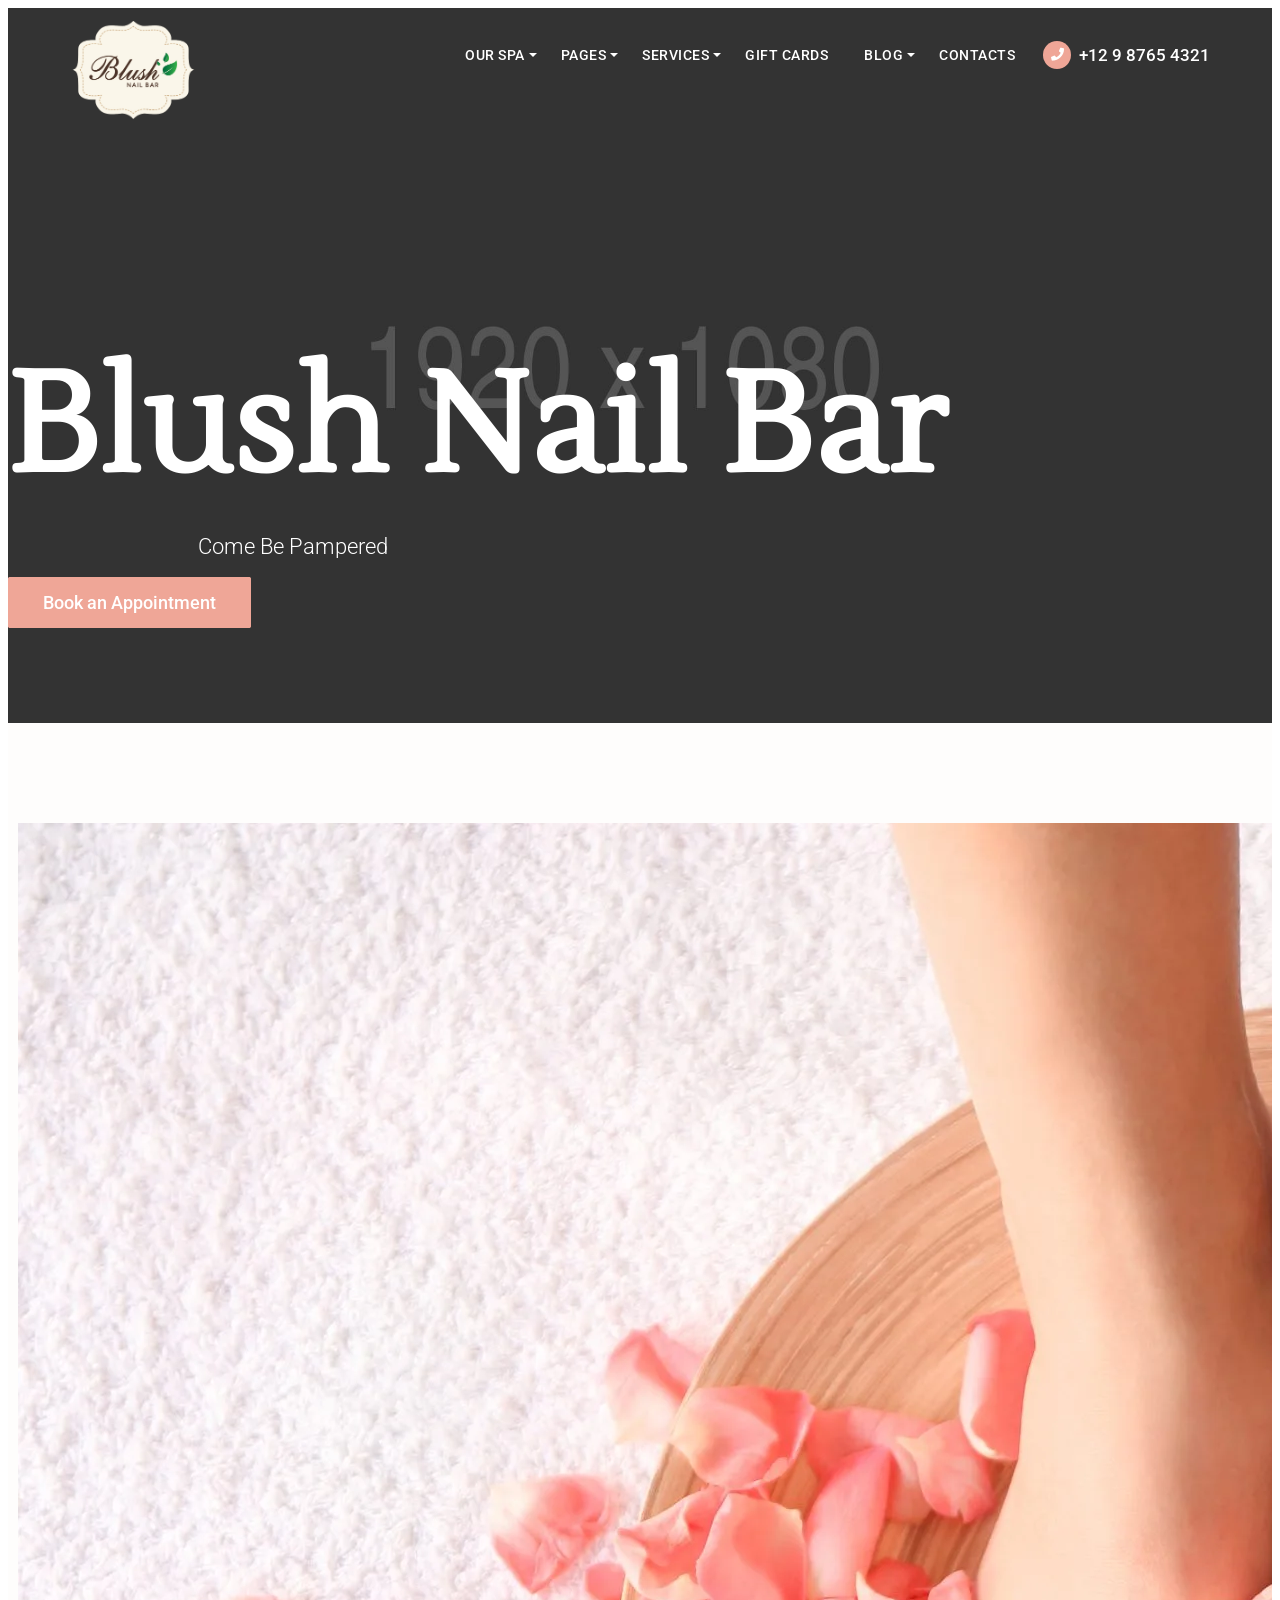
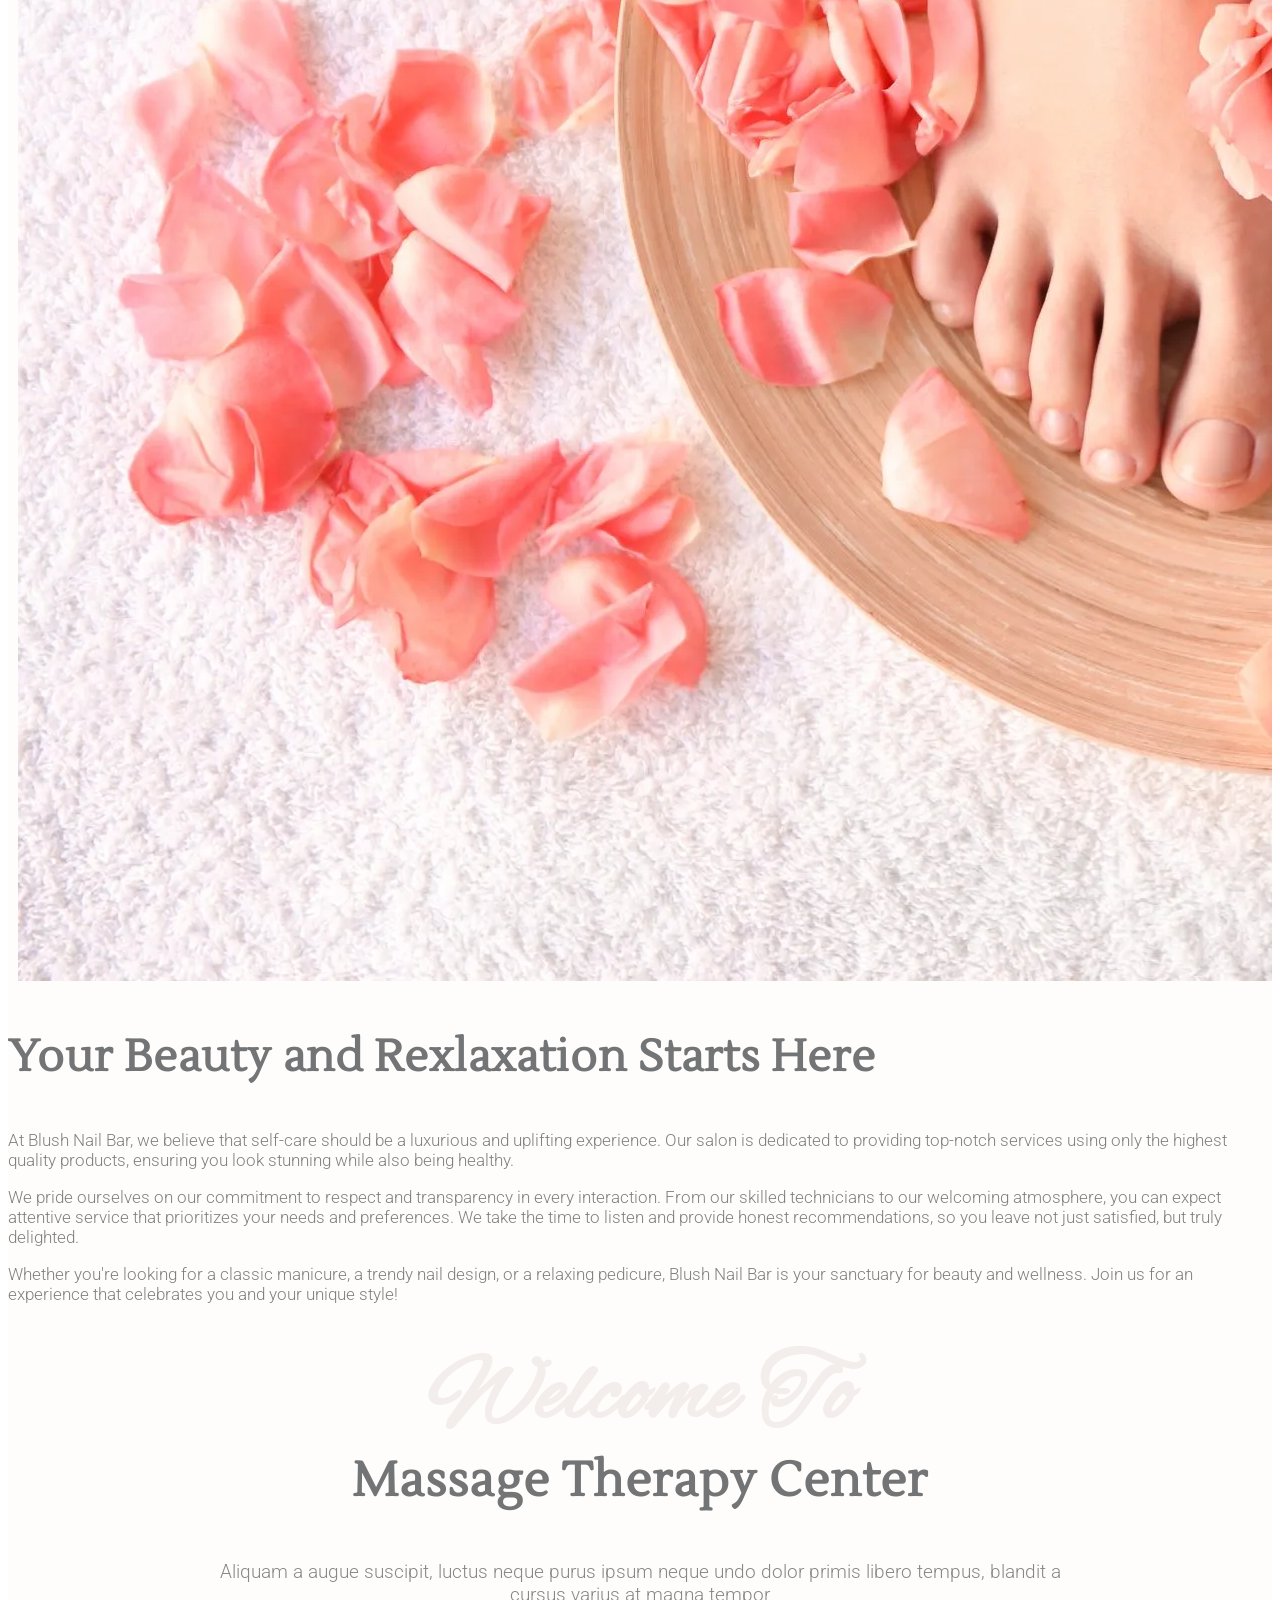
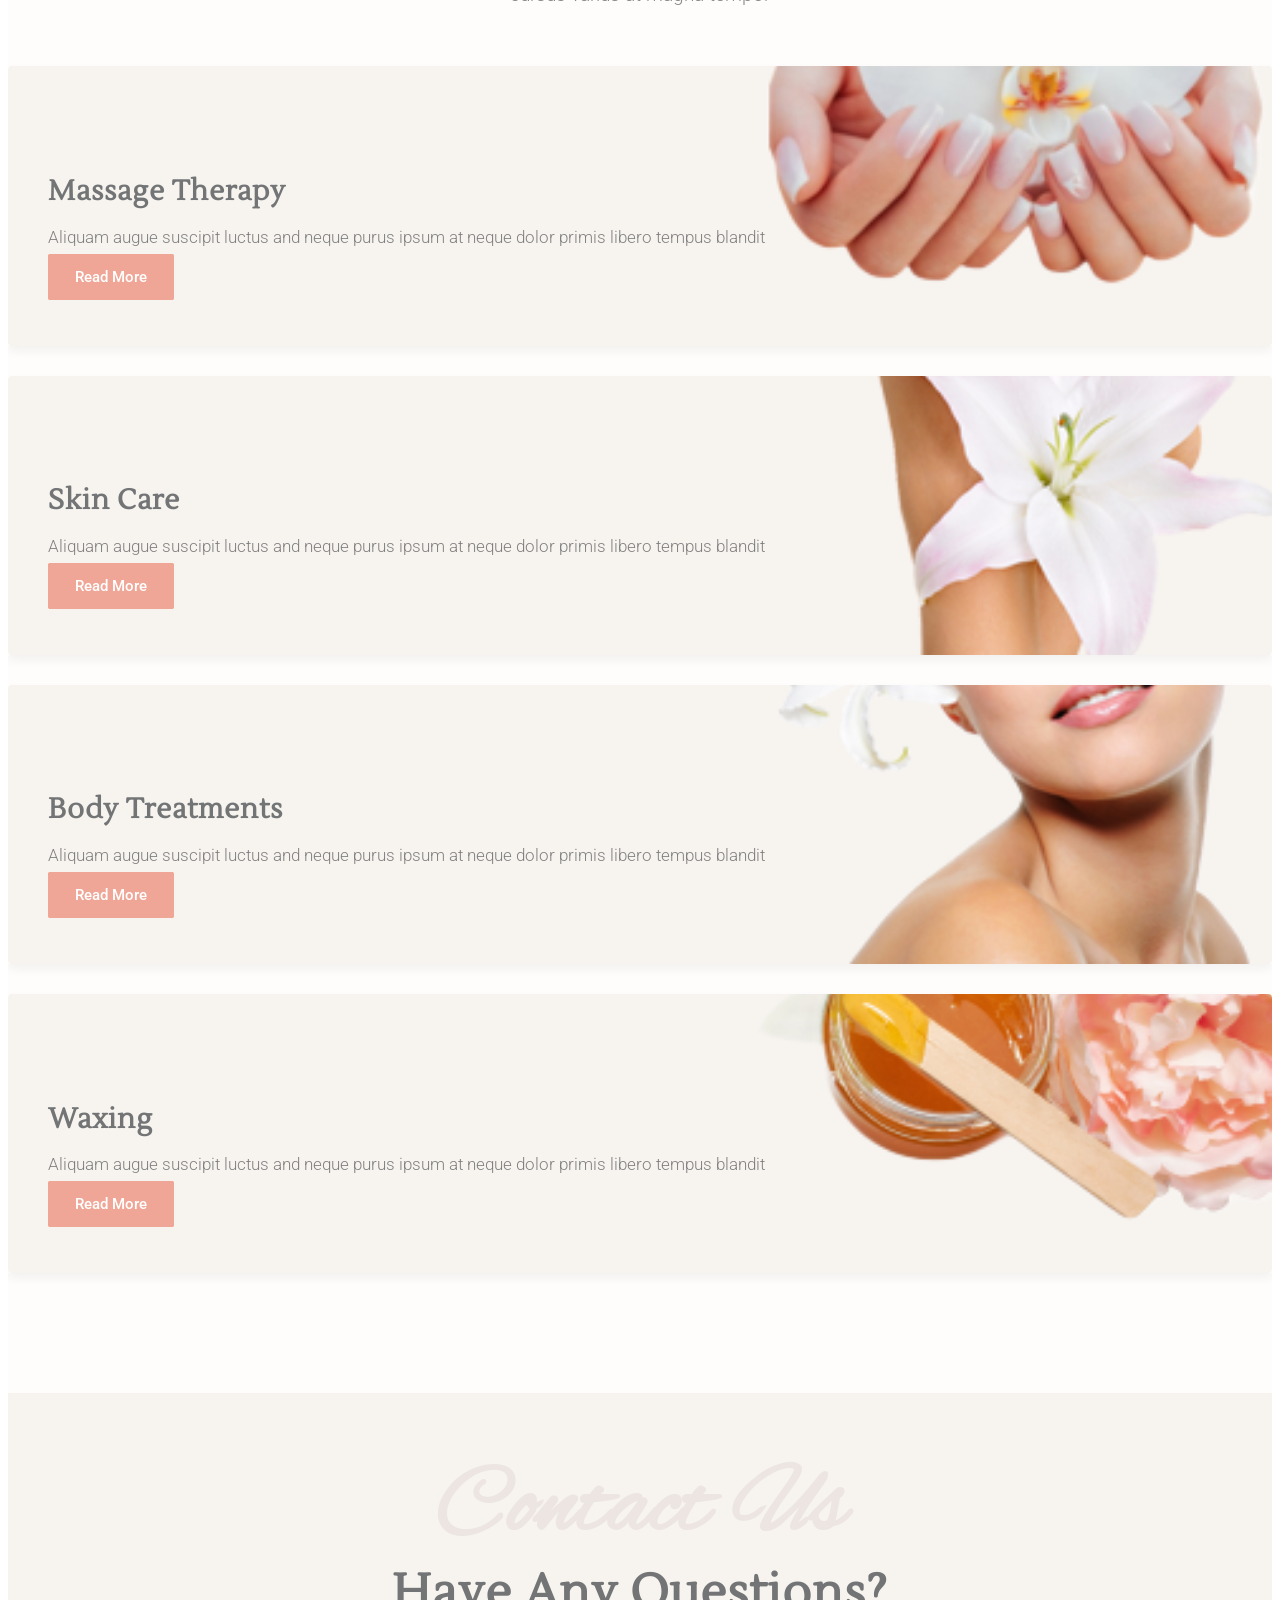
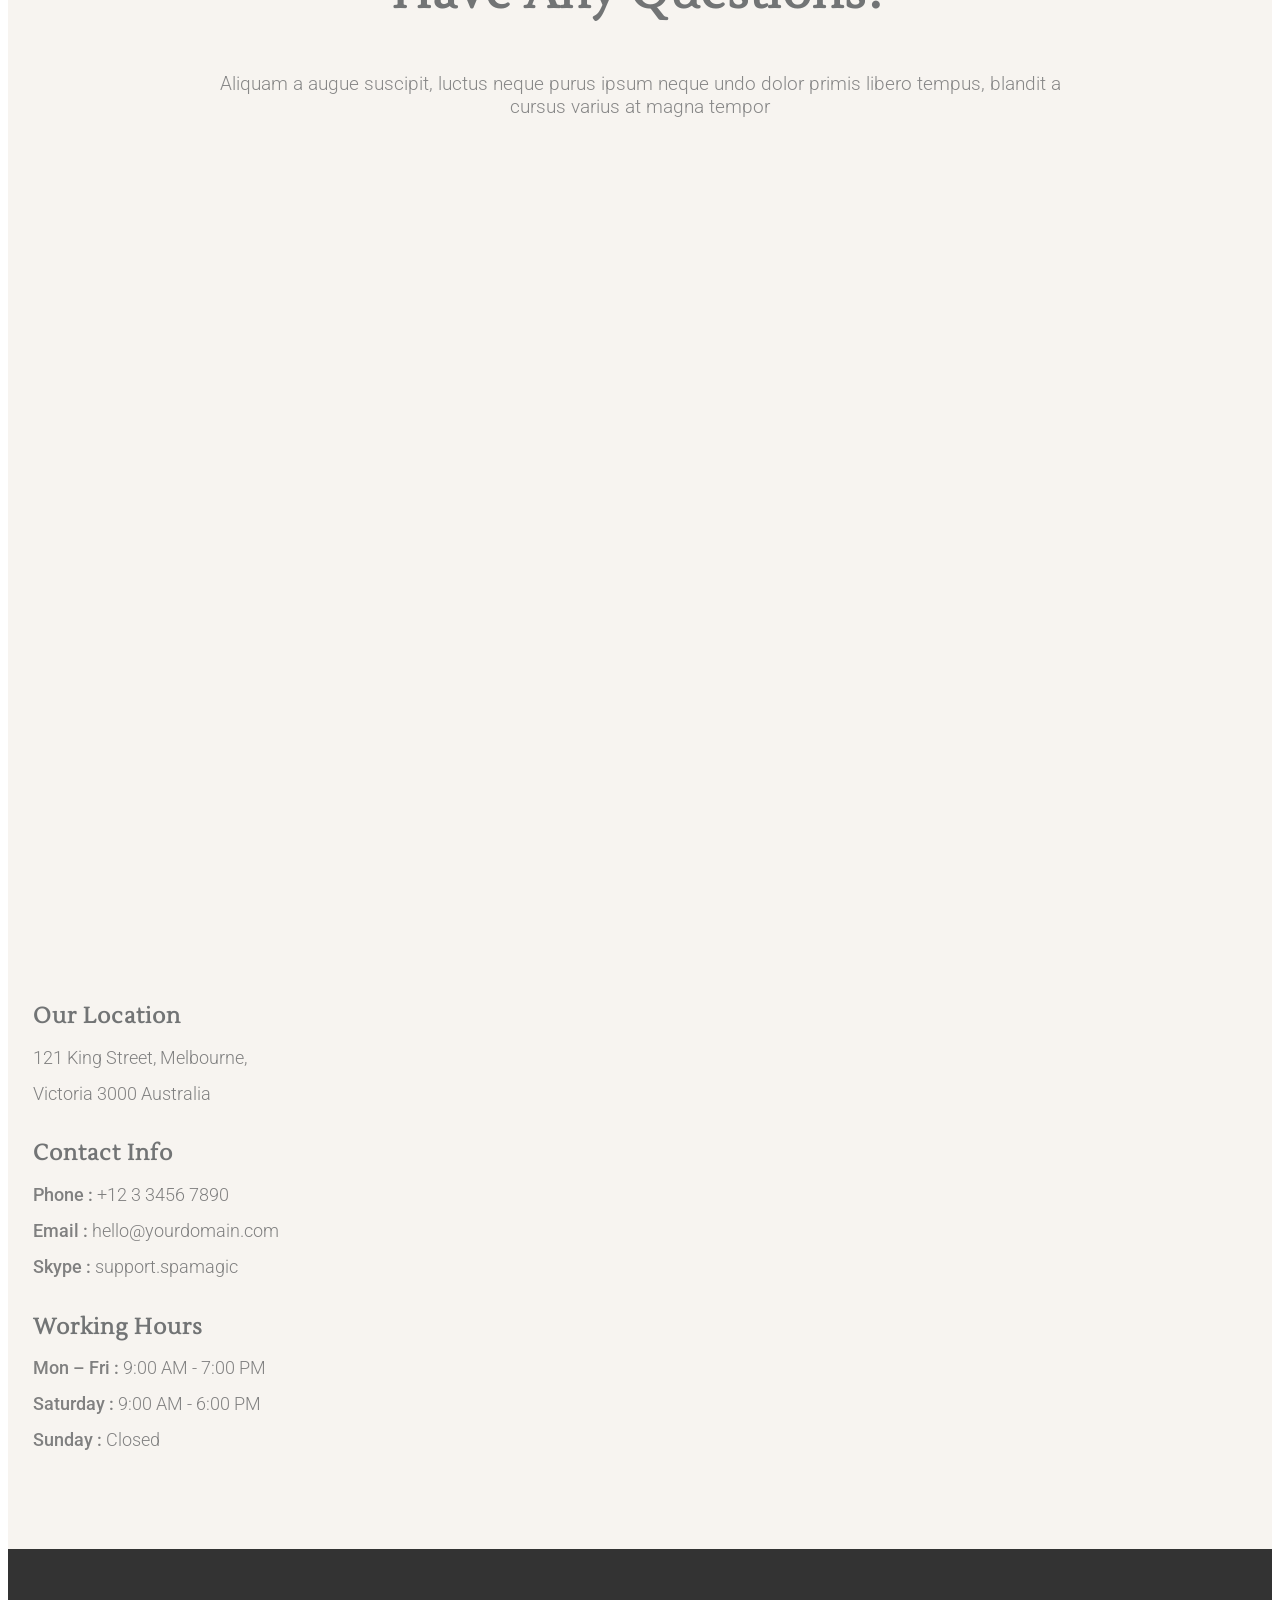
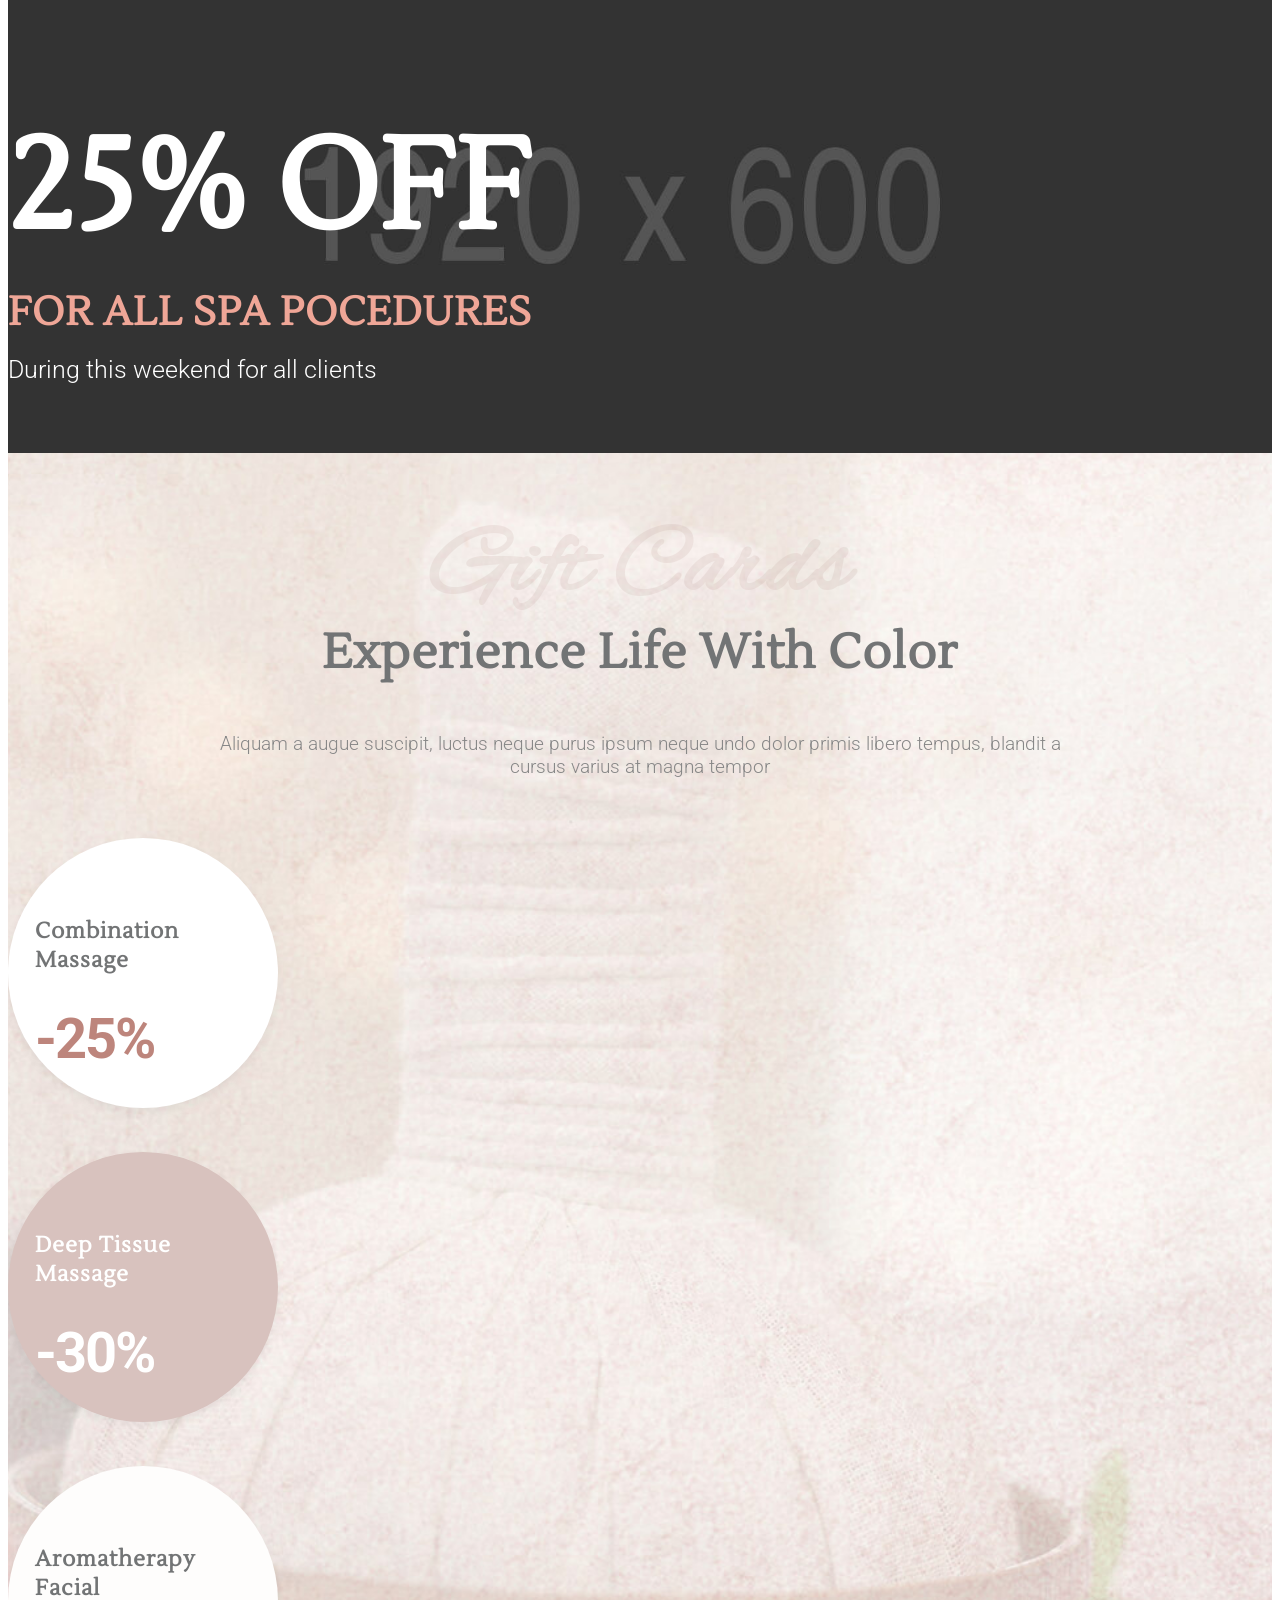
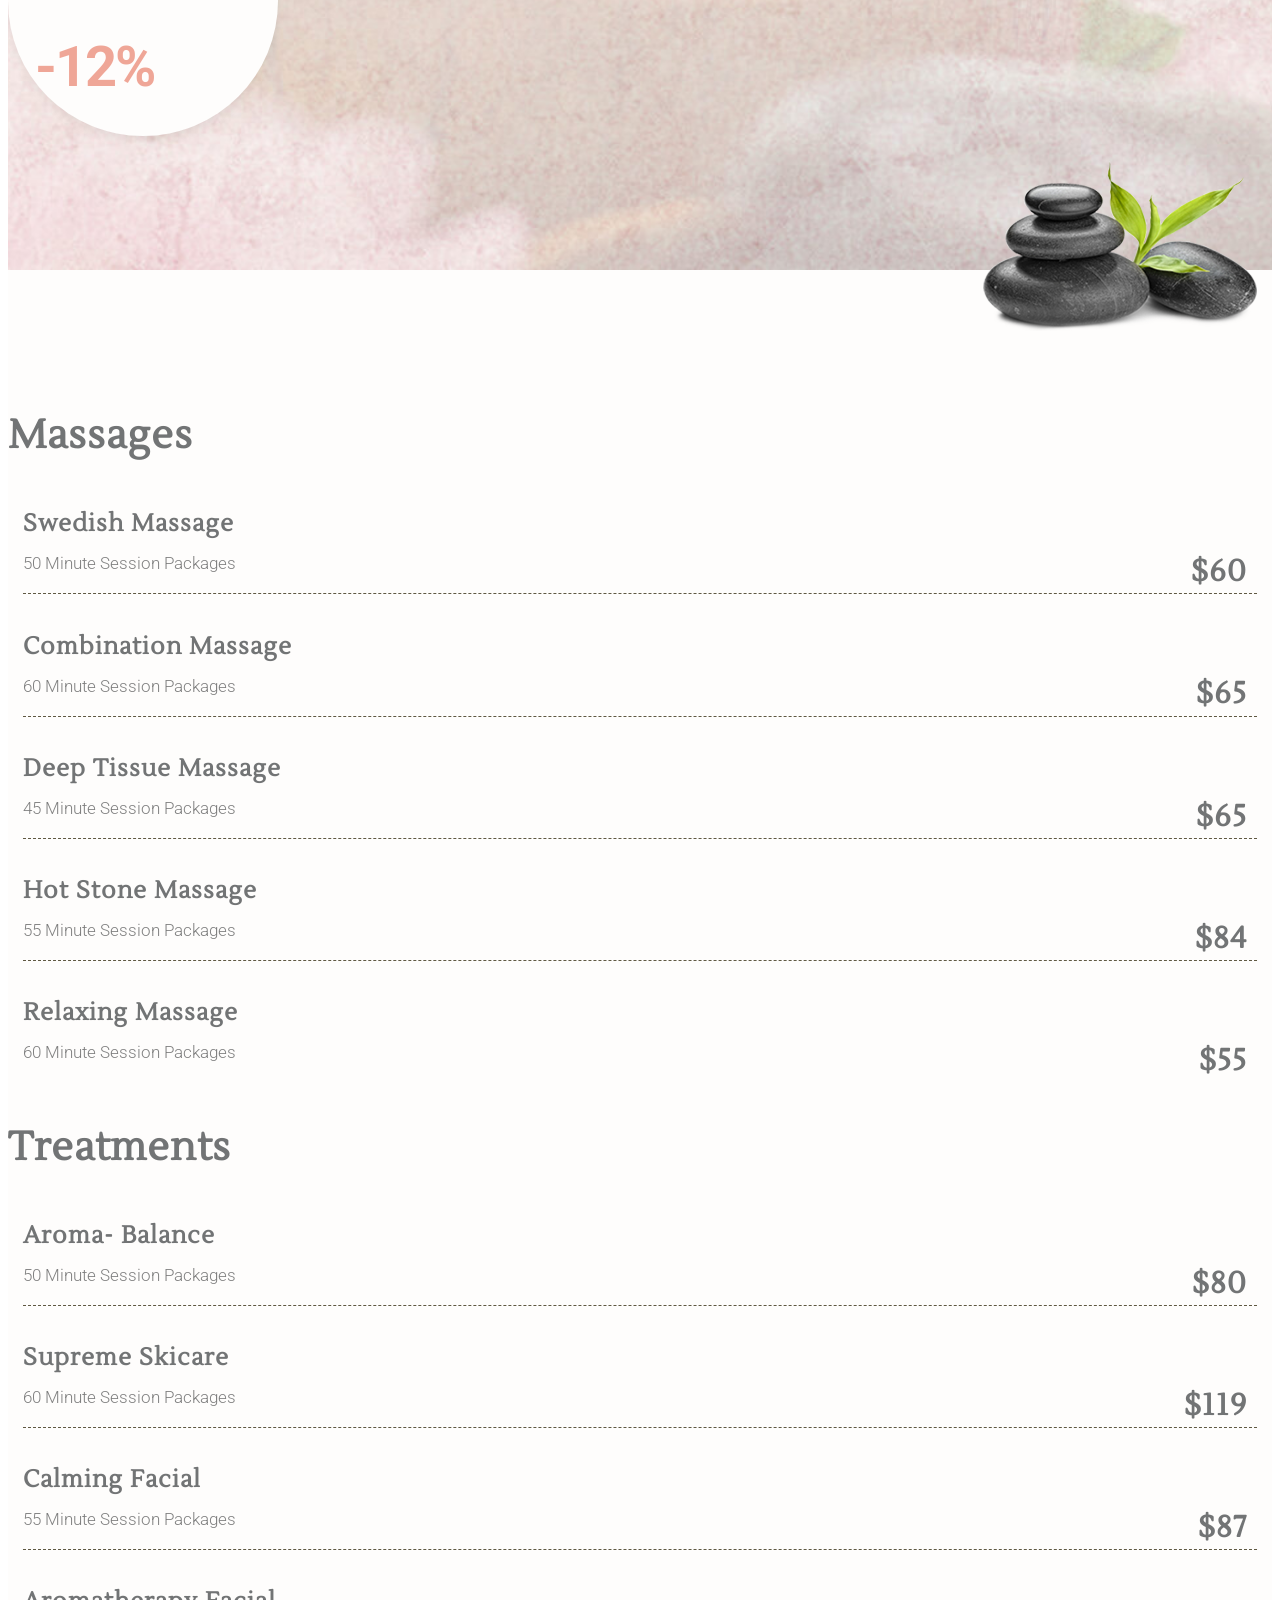
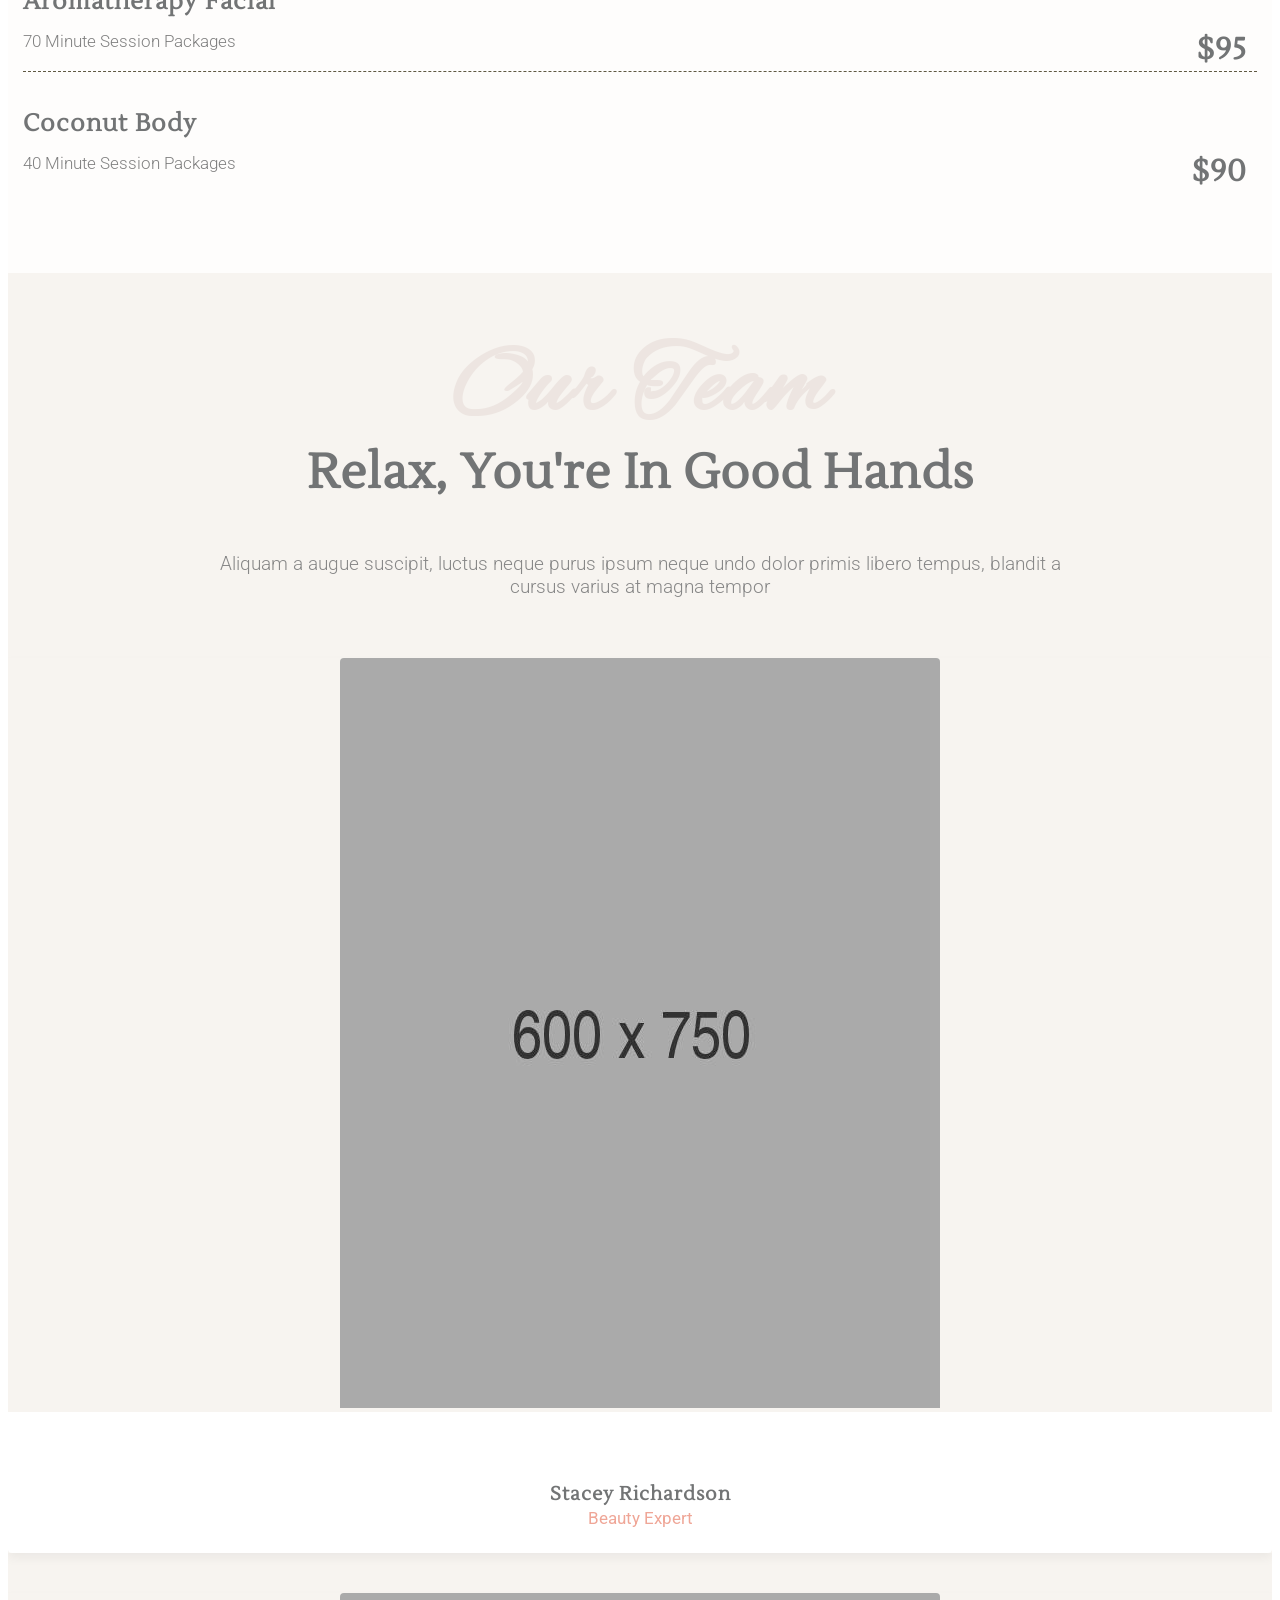
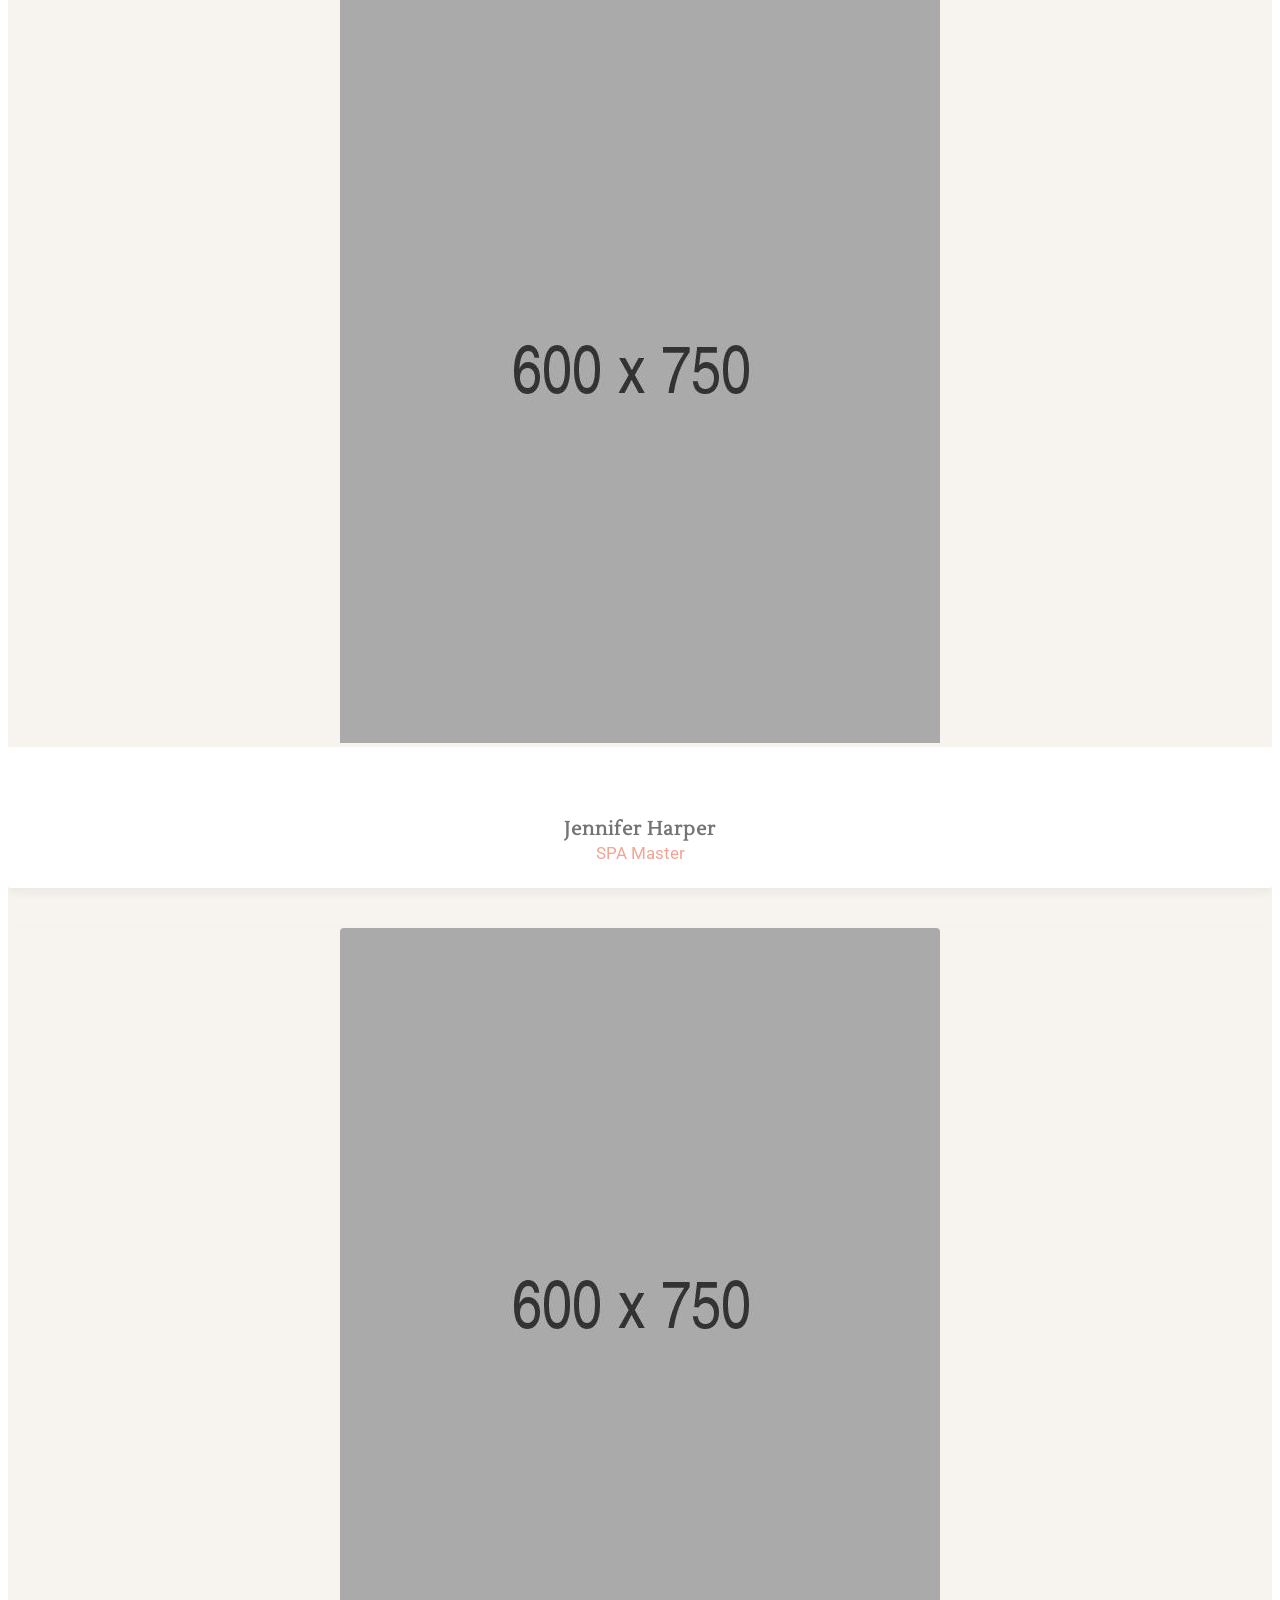
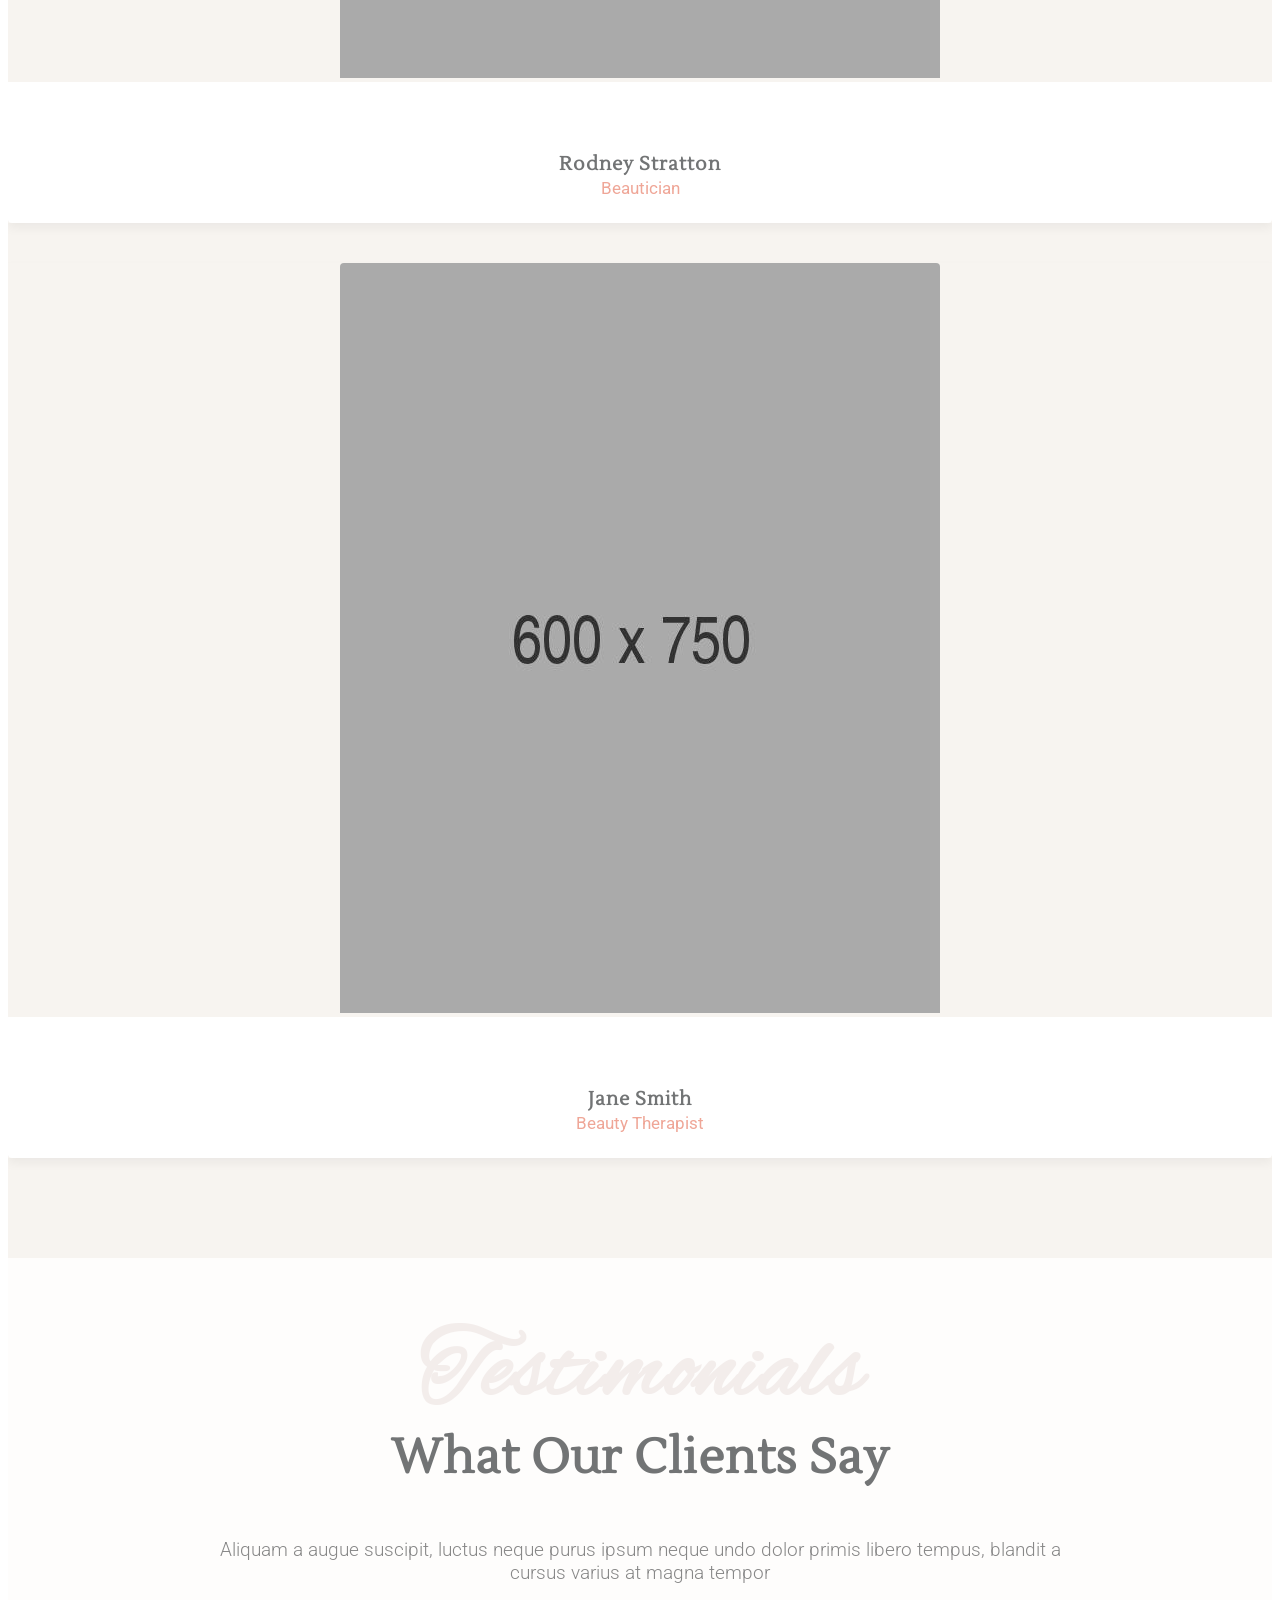
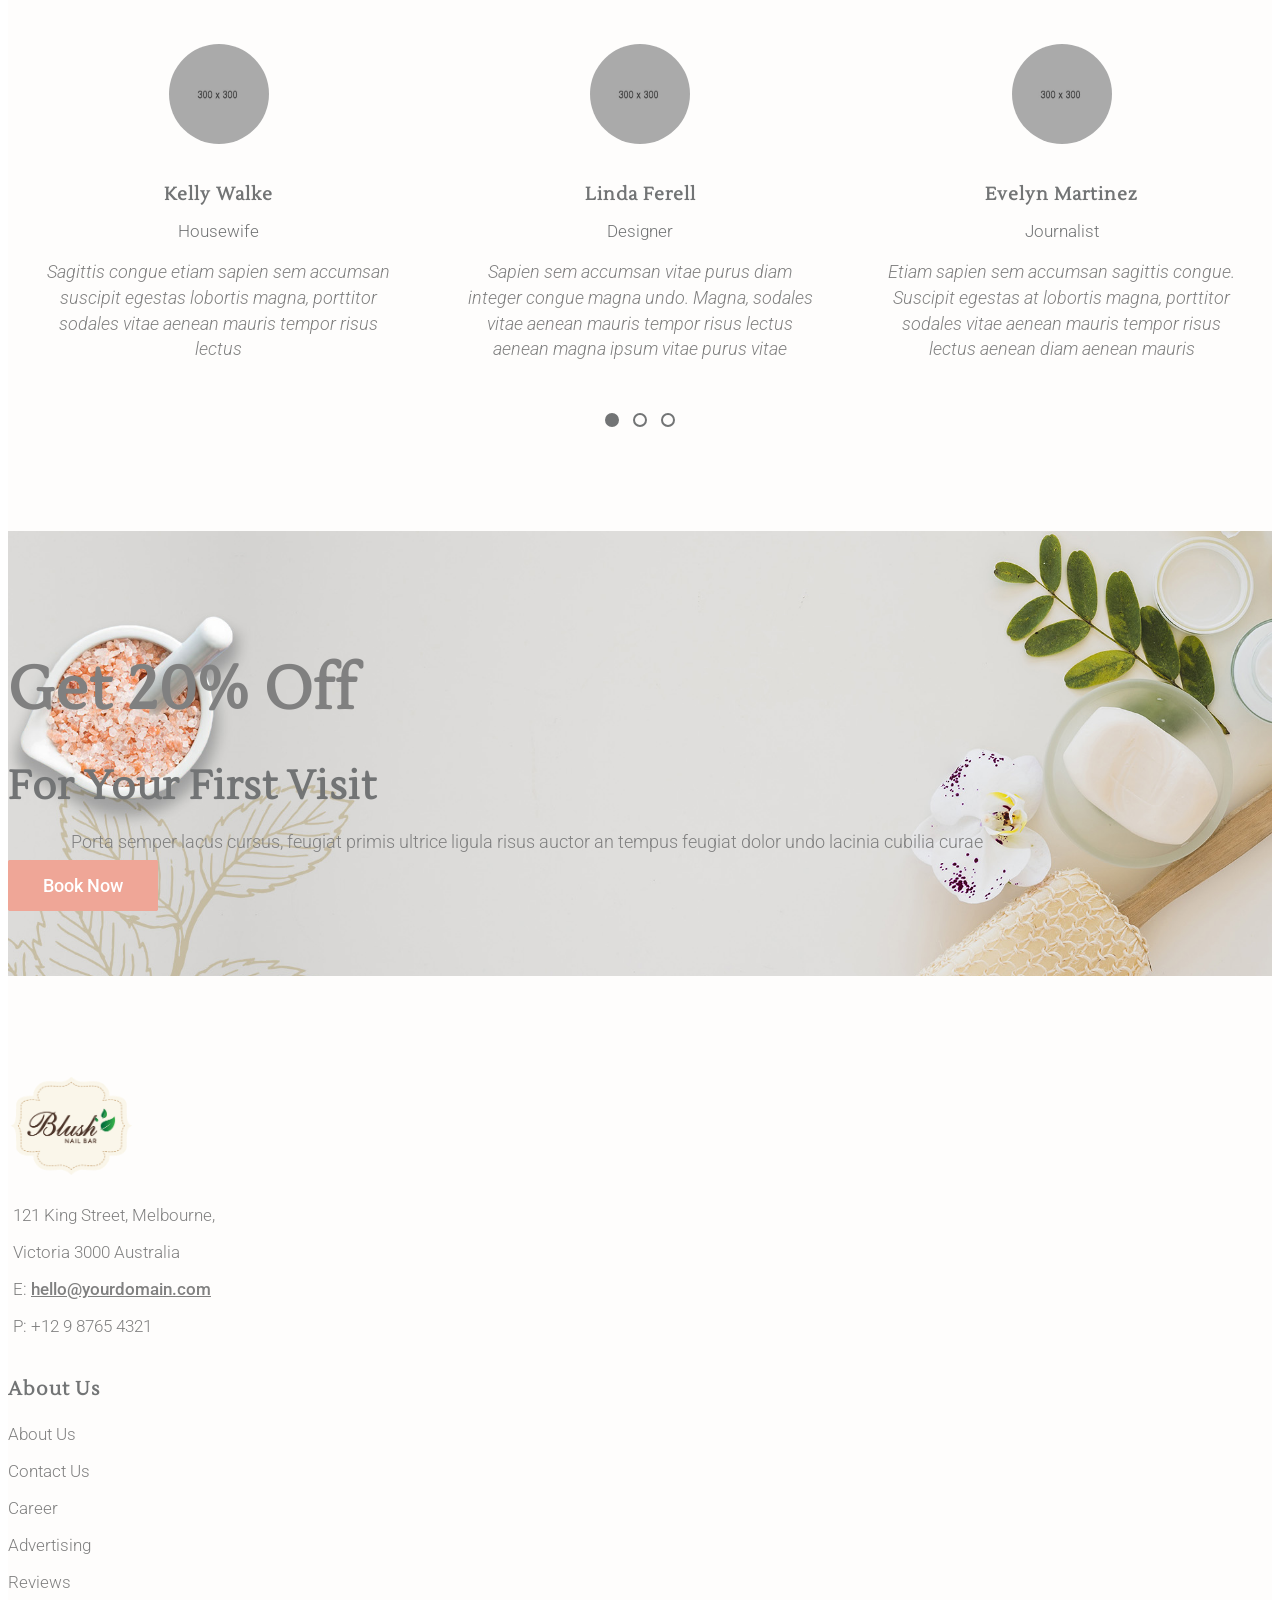
==== HTML/index.html @ e215771b "fixed services cotainer" ====
<!DOCTYPE html>
<!-- Spa Magic - Spa & Beauty Salon Landing Page Template design design by Jthemes (http://www.jthemes.net) -->
<!--[if lt IE 7 ]><html class="ie ie6" lang="en"> <![endif]-->
<!--[if IE 7 ]><html class="ie ie7" lang="en"> <![endif]-->
<!--[if IE 8 ]><html class="ie ie8" lang="en"> <![endif]-->
<!--[if (gte IE 9)|!(IE)]><!-->
<html lang="en">



	<head>

		<meta charset="utf-8">
		<meta http-equiv="X-UA-Compatible" content="IE=edge"/>
		<meta name="author" content="Jthemes"/>	
		<meta name="description" content="Spa Magic - Spa, Hair & Beauty Salon Landing Page Template"/>
		<meta name="keywords" content="Jthemes, Beauty, Cosmetic, Girly, Health, Healthy Care, Massage, Make Up, Salon, Spa, Skincare, Wellness">	
		<meta name="viewport" content="width=device-width, initial-scale=1.0"/>
				
  		<!-- SITE TITLE -->
		<title>Blush Nail Bar</title>
							
		<!-- FAVICON AND TOUCH ICONS -->
		<!-- <link rel="shortcut icon" href="images/favicon.ico" type="image/x-icon"> -->
		<!-- <link rel="icon" href="images/favicon.ico" type="image/x-icon"> -->
		<!-- <link rel="apple-touch-icon" sizes="152x152" href="images/apple-touch-icon-152x152.png"> -->
		<!-- <link rel="apple-touch-icon" sizes="120x120" href="images/apple-touch-icon-120x120.png">
		<link rel="apple-touch-icon" sizes="76x76" href="images/apple-touch-icon-76x76.png">
		<link rel="apple-touch-icon" href="images/apple-touch-icon.png"> -->
		<link rel="apple-touch-icon" sizes="57x57" href="/apple-icon-57x57.png">
		<link rel="apple-touch-icon" sizes="60x60" href="/apple-icon-60x60.png">
		<link rel="apple-touch-icon" sizes="72x72" href="/apple-icon-72x72.png">
		<link rel="apple-touch-icon" sizes="76x76" href="/apple-icon-76x76.png">
		<link rel="apple-touch-icon" sizes="114x114" href="/apple-icon-114x114.png">
		<link rel="apple-touch-icon" sizes="120x120" href="/apple-icon-120x120.png">
		<link rel="apple-touch-icon" sizes="144x144" href="/apple-icon-144x144.png">
		<link rel="apple-touch-icon" sizes="152x152" href="/apple-icon-152x152.png">
		<link rel="apple-touch-icon" sizes="180x180" href="/apple-icon-180x180.png">
		<link rel="icon" type="image/png" sizes="192x192"  href="/android-icon-192x192.png">
		<link rel="icon" type="image/png" sizes="32x32" href="/favicon-32x32.png">
		<link rel="icon" type="image/png" sizes="96x96" href="/favicon-96x96.png">
		<link rel="icon" type="image/png" sizes="16x16" href="/favicon-16x16.png">
		<link rel="manifest" href="/manifest.json">
		<meta name="msapplication-TileColor" content="#ffffff">
		<meta name="msapplication-TileImage" content="/ms-icon-144x144.png">
		<meta name="theme-color" content="#ffffff">
		<link rel="icon" href="images/BlushLogo.png" type="image/x-icon">

		<!-- GOOGLE FONTS -->
		<link href="https://fonts.googleapis.com/css2?family=Lustria&display=swap" rel="stylesheet">
		<link href="https://fonts.googleapis.com/css2?family=Alex+Brush&display=swap" rel="stylesheet">	
		<link href="https://fonts.googleapis.com/css?family=Roboto:300,400,500,700&display=swap" rel="stylesheet">

		<!-- BOOTSTRAP CSS -->
		<link href="css/bootstrap.min.css" rel="stylesheet">
				
		<!-- FONT ICONS -->
		<link href="https://use.fontawesome.com/releases/v5.11.0/css/all.css" rel="stylesheet" crossorigin="anonymous">		
		<link href="css/flaticon.css" rel="stylesheet">

		<!-- PLUGINS STYLESHEET -->
		<link href="css/menu.css" rel="stylesheet">	
		<link id="effect" href="css/dropdown-effects/fade-down.css" media="all" rel="stylesheet">
		<link href="css/tweenmax.css" rel="stylesheet">	
		<link href="css/magnific-popup.css" rel="stylesheet">	
		<link href="css/owl.carousel.min.css" rel="stylesheet">
		<link href="css/flexslider.css" rel="stylesheet">
		<link href="css/owl.theme.default.min.css" rel="stylesheet">
		<link href="css/jquery.datetimepicker.min.css" rel="stylesheet">
	
		<!-- TEMPLATE CSS -->
		<!-- <link href="css/gold-theme.css" rel="stylesheet"> -->
		<link href="css/pink-theme.css" rel="stylesheet">
		<!-- <link href="css/rose-theme.css" rel="stylesheet"> -->
		<!-- <link href="css/silk-theme.css" rel="stylesheet"> -->

		<!-- RESPONSIVE CSS -->
		<link href="css/responsive.css" rel="stylesheet">
	
	</head>




	<body>




		<!-- PRELOADER SPINNER
		============================================= -->	
		<div id="loader-wrapper">
			<div id="loading">
				<div class="cssload-loader">
					<div class="fancy-spinner">
					  	<div class="ring"></div>
					  	<div class="ring"></div>
					  	<div class="dot"></div>
					</div>
				</div>
			</div>
		</div>




		<!-- PAGE CONTENT
		============================================= -->	
		<div id="page" class="page">

			<!-- HEADER
			============================================= -->
			<header id="header" class="header tra-menu navbar-light">
				<div class="header-wrapper">


					<!-- MOBILE HEADER -->
				    <div class="wsmobileheader clearfix">	  	
				    	<span class="smllogo"><img src="images/BlushLogo.png" width="auto" height="60" alt="mobile-logo"/></span>
				    	<a id="wsnavtoggle" class="wsanimated-arrow"><span></span></a>	
				 	</div>


				 	<!-- NAVIGATION MENU -->
				  	<div class="wsmainfull menu clearfix">
	    				<div class="wsmainwp clearfix">


	    					<!-- LOGO IMAGE -->
	    					<!-- For Retina Ready displays take a image with double the amount of pixels that your image will be displayed (e.g 340 x 100 pixels) -->
	    					<div class="desktoplogo"><a href="#hero-11" class="logo-black"><img src="images/BlushLogo.png" width="auto" height="100" alt="header-logo"></a></div>
	    					<div class="desktoplogo"><a href="#hero-11" class="logo-white"><img src="images/BlushLogo.png" width="auto" height="100" alt="header-logo"></a></div>


	    					<!-- MAIN MENU -->
	      					<nav class="wsmenu clearfix">
	        					<ul class="wsmenu-list">


	        						<!-- DROPDOWN MENU -->
						          	<li aria-haspopup="true"><a href="#">Our Spa <span class="wsarrow"></span></a>
	            						<ul class="sub-menu">
	            							<li aria-haspopup="true"><a href="#services-13">Why Spa Magic</a></li>
	            							<li aria-haspopup="true"><a href="#about-3">Experience</a></li>
						           			<li aria-haspopup="true"><a href="#services-10">Best Solution</a></li>
						           			<li aria-haspopup="true"><a href="#gallery-3">Our Gallery</a></li>
						           			<li aria-haspopup="true"><a href="#pricing-1">Treatments</a></li>
						           			<li aria-haspopup="true"><a href="#services-11">Our Best Deals</a></li>
						           			<li aria-haspopup="true"><a href="#reviews-1">Testimonials</a></li>		      
						           		</ul>
								    </li>	<!-- END DROPDOWN MENU -->


								    <!-- DROPDOWN MENU -->
						        	<li aria-haspopup="true"><a href="#">Pages <span class="wsarrow"></span></a>
						        		<div class="wsmegamenu clearfix halfmenu">
						              		<div class="container-fluid">
						                		<div class="row">

						                			<!-- Links -->
									                <ul class="col-lg-6 link-list">	
									                    <li class="fst-li"><a href="about.html">About Us</a></li>					             
									                    <li><a href="services.html">Our Services</a></li>	
									                    <li><a href="service-details.html">Service Details</a></li>
									                    <li><a href="gallery.html">Our Gallery</a></li>
									                    <li><a href="team.html">Our Experts</a></li>
									                    <li><a href="gift-cards.html">Gift Cards</a></li>
									                </ul>

								                  	<!-- Links -->
									                <ul class="col-lg-6 link-list">							                  
									                    <li class="fst-li"><a href="pricing.html">Pricing Plans</a></li>
									                    <li><a href="booking.html">Booking Form</a></li>
									                    <li><a href="faqs.html">FAQs</a></li>					      
									                    <li><a href="terms.html">Terms & Privacy</a></li>
									                    <li><a href="contacts.html">Contacts</a></li>
									                </ul>

						                		</div>
						              		</div>
						            	</div>
						          	</li>	<!-- END DROPDOWN MENU -->


							    	<!-- MEGAMENU -->
						          	<li aria-haspopup="true"><a href="#">Services <span class="wsarrow"></span></a>
	            						<div class="wsmegamenu w-70 clearfix">
	             							<div class="container">
	               								<div class="row">

	               									<!-- MEGAMENU LINKS -->
	               									<ul class="col-md-12 col-lg-4 link-list">
									                    <li class="title txt-color-01"><p>Massages</p></li>
									                    <li class="fst-li"><a href="#">Hot Stone Massage</a></li>
									                    <li><a href="#">Traditional Thai Massage</a></li>
									                    <li><a href="#">Aromatherapy Massage</a></li>
									                    <li><a href="#">Deep Tissue Massage</a></li>		                             
									                </ul>

									                <!-- MEGAMENU LINKS -->
	               									<ul class="col-md-12 col-lg-4 link-list">
									                    <li class="title txt-color-01"><p>Therapies</p></li>
									                    <li class="fst-li"><a href="#">Physiotherapy</a></li>					                 
									                    <li><a href="#">Skin & Beauty Care</a></li>
									                    <li><a href="#">Executive Reflexology</a></li>
									                    <li><a href="#">Aroma & Jet Hydro Therapy</a></li>			              
									                </ul>

									                <!-- MEGAMENU LINKS -->
	               									<ul class="col-md-12 col-lg-4 link-list">
									                    <li class="title txt-color-01"><p>Treatments</p></li>
									                    <li class="fst-li"><a href="#">Spa Ritual Body Scrub</a></li>
									                    <li><a href="#">Deluxe Korean Scrub</a></li>					              
									                    <li><a href="#">Soothing Skin Body Wrap</a></li>
									                    <li><a href="#">Teatox Mud Body Treatment</a></li>
									                </ul>
                
								                </div>  <!-- End row -->	
								            </div>  <!-- End container -->	
								        </div>  <!-- End wsmegamenu -->	
								    </li>	<!-- END MEGAMENU -->


								    <!-- SIMPLE NAVIGATION LINK -->
							    	<li class="nl-simple" aria-haspopup="true"><a href="gift-cards.html">Gift Cards</a></li>
							    	

							    	<!-- DROPDOWN MENU -->
						          	<li aria-haspopup="true"><a href="#">Blog <span class="wsarrow"></span></a>
	            						<ul class="sub-menu">
	            							<li aria-haspopup="true"><a href="blog-sidebar.html">Blog Sidebar</a></li>
	            							<li aria-haspopup="true"><a href="blog-classic.html">Blog Classic</a></li>
						           			<li aria-haspopup="true"><a href="blog-masonry.html">Blog Masonry</a></li>
						           			<li aria-haspopup="true"><a href="single-post.html">Single Post</a></li>	      
						           		</ul>
								    </li>	<!-- END DROPDOWN MENU -->


							    	<!-- SIMPLE NAVIGATION LINK -->
							    	<li class="nl-simple" aria-haspopup="true"><a href="#contacts-2">Contacts</a></li> 


							    	<!-- HEADER CALL BUTTON -->
							    	<li class="nl-simple header-phone" aria-haspopup="true">
							    		<a href="tel:123456789"><span class="bg-color-09 white-color"><i class="fas fa-phone"></i></span>+12 9 8765 4321</a>
							    	</li> 


								    <!-- HEADER BUTTON 
								    <li class="nl-simple" aria-haspopup="true">
								    	<a href="#" class="btn btn-color-02 tra-02-hover last-link">Book Now</a>
								    </li> -->


								    <!-- HEADER SOCIAL LINKS 															
									<li class="nl-simple txt-color-03 header-socials clearfix" aria-haspopup="true">
										<span><a href="#" class="ico-facebook"><i class="fab fa-facebook-f"></i></a></span>
										<span><a href="#" class="ico-twitter"><i class="fab fa-twitter"></i></a></span>
										<span><a href="#" class="ico-instagram"><i class="fab fa-instagram"></i></a></span>
										<span><a href="#" class="ico-dribbble"><i class="fab fa-yelp"></i></a></span>	
									</li> -->
									

	        					</ul>
	        				</nav>	<!-- END MAIN MENU -->

	    				</div>
	    			</div>	<!-- END NAVIGATION MENU -->


				</div>     <!-- End header-wrapper -->
			</header>	<!-- END HEADER -->



			<!-- HERO-11
			============================================= -->	
			<section id="hero-11" class="bg-fixed hero-section division">
				<div class="container">
					<div class="row">


						<!-- HERO TEXT -->
						<div class="col-md-12">
							<div class="hero-11-txt text-center white-color">

								<!-- Icon -->
								<div class="title-before ico-70"><span class="flaticon-branch-2"></span></div>

								<!-- Title -->
								<h2 class=""blushH2>Blush Nail Bar</h2>

								<!-- Text -->
								<p>Come Be Pampered
								</p>

								<!-- Button -->
								<a href="http://atledpos.com:2409/Bookings/Index/4728d262" class="btn btn-md btn-color-02 tra-white-hover" target="_blank">Book an Appointment</a>

							</div>
						</div>	<!-- END HERO TEXT -->


					</div>    <!-- End row -->
				</div>     <!-- End container -->
			</section>	<!-- END HERO-11 -->

			 <!--ABOUT-1
			============================================= -->
			<section id="about-1" class="bg-color-01 wide-60 about-sectiondivision">
				<div class="container">
					<div class="row d-flex align-items-center">


						<!-- IMAGE BLOCK -->
						<div class="col-md-5 col-lg-6">
							<div class="img-block left-column pc-10 mb-40">
								<img class="img-fluid" src="images/Pedi2.webp" alt="about-image">
							</div>
						</div>


						<!-- TEXT BLOCK -->	
						<div class="col-md-7 col-lg-6">
							<p class="txt-block right-column pc-15 mb-40">

								<!-- Title -->	
								<h3 class="h3-md txt-color-01">Your Beauty and Rexlaxation Starts Here</h3>

								<!-- Text -->
								<p class="txt-color-05">At Blush Nail Bar, we believe that self-care should be a luxurious and uplifting experience. Our salon is dedicated to providing top-notch services using only the highest quality products, ensuring you look stunning while also being healthy. </p>
								
								<p class="txt-color-05">We pride ourselves on our commitment to respect and transparency in every interaction. From our skilled technicians to our welcoming atmosphere, you can expect attentive service that prioritizes your needs and preferences. We take the time to listen and provide honest recommendations, so you leave not just satisfied, but truly delighted.</p>
									
								<p class="txt-color-05">Whether you're looking for a classic manicure, a trendy nail design, or a relaxing pedicure, Blush Nail Bar is your sanctuary for beauty and wellness. Join us for an experience that celebrates you and your unique style!
								</p>

								
							</div>
						</div>	<!-- END TEXT BLOCK -->	


					</div>	   <!-- End row -->
				</div>	   <!-- End container -->
			</section>	<!-- END ABOUT-1 -->

		



			<!-- SERVICES-13
			============================================= -->
			<section id="services-13" class="bg-color-01 pb-90 services-section division">
				<div class="container">


					<!-- SECTION TITLE -->	
					<div class="row">	
						<div class="col-lg-10 offset-lg-1">
							<div class="section-title mb-60 text-center">	

								<!-- Transparent Header -->	
								<h2 class="tra-header txt-color-02">Welcome To</h2>	

								<!-- Title 	-->	
								<h3 class="h3-xl txt-color-01">Massage Therapy Center</h3>

								<!-- Text -->	
								<p class="p-lg txt-color-05">Aliquam a augue suscipit, luctus neque purus ipsum neque undo dolor 
								   primis libero tempus, blandit a cursus varius at magna tempor
								</p>
									
							</div>	
						</div>
					</div>


					<!-- SERVICES-13 WRAPPER -->
			 		<div class="sbox-13-wrapper">
						<div class="row">


							<!-- SERVICE BOX #1 -->
							<div class="col-md-6">
								<div id="s13-1" class="sbox-13 bg-fixed bg-color-02">
									<div class="sbox-13-txt">
									
										<!-- Title -->
										<h5 class="h5-xl txt-color-01">Massage Therapy</h5>	

										<!-- Text -->		
										<p class="txt-color-05">Aliquam augue suscipit luctus and neque purus ipsum at neque dolor 
										   primis libero tempus blandit
										</p>

										<!-- Button -->
										<a href="#" class="btn btn-color-02 tra-02-hover">Read More</a>

									</div>
								</div>							
							</div>	<!-- END SERVICE BOX #1 -->	


							<!-- SERVICE BOX #2 -->
							<div class="col-md-6">
								<div id="s13-2" class="sbox-13 bg-fixed bg-color-02">
									<div class="sbox-13-txt">

										<!-- Title -->
										<h5 class="h5-xl txt-color-01">Skin Care</h5>	

										<!-- Text -->		
										<p class="txt-color-05">Aliquam augue suscipit luctus and neque purus ipsum at neque dolor 
										   primis libero tempus blandit
										</p>

										<!-- Button -->
										<a href="#" class="btn btn-color-02 tra-02-hover">Read More</a>

									</div>
								</div>							
							</div>	<!-- END SERVICE BOX #2 -->	


							<!-- SERVICE BOX #3 -->
							<div class="col-md-6">
								<div id="s13-3" class="sbox-13 bg-fixed bg-color-02">
									<div class="sbox-13-txt">
	
										<!-- Title -->
										<h5 class="h5-xl txt-color-01">Body Treatments</h5>

										<!-- Text -->		
										<p class="txt-color-05">Aliquam augue suscipit luctus and neque purus ipsum at neque dolor 
										   primis libero tempus blandit
										</p>

										<!-- Button -->
										<a href="#" class="btn btn-color-02 tra-02-hover">Read More</a>

									</div>	
								</div>							
							</div>	<!-- END SERVICE BOX #3 -->		


							<!-- SERVICE BOX #4 -->
							<div class="col-md-6">
								<div id="s13-4" class="sbox-13 bg-fixed bg-color-02">
									<div class="sbox-13-txt">

										<!-- Title -->
										<h5 class="h5-xl txt-color-01">Waxing</h5>	

										<!-- Text -->		
										<p class="txt-color-05">Aliquam augue suscipit luctus and neque purus ipsum at neque dolor 
										   primis libero tempus blandit
										</p>

										<!-- Button -->
										<a href="#" class="btn btn-color-02 tra-02-hover">Read More</a>

									</div>	
								</div>							
							</div>	<!-- END SERVICE BOX #4 -->	


						</div>  <!-- End row -->	
				 	</div>	<!-- END SERVICES-13 WRAPPER -->


				</div>	   <!-- End container -->
			</section>	<!-- END SERVICES-13 -->




			














			<section id="contacts-1" class="bg-color-02 wide-60 contacts-section division">
				<div class="container">


					<!-- SECTION TITLE -->	
					<div class="row">	
						<div class="col-lg-10 offset-lg-1">
							<div class="section-title mb-60 text-center">	

								<!-- Transparent Header -->	
								<h2 class="tra-header txt-color-02">Contact Us</h2>	

								<!-- Title 	-->	
								<h3 class="h3-xl txt-color-01">Have Any Questions?</h3>	

								<!-- Text -->	
								<p class="p-lg txt-color-05">Aliquam a augue suscipit, luctus neque purus ipsum neque undo dolor 
								   primis libero tempus, blandit a cursus varius at magna tempor
								</p>
									
							</div>	
						</div>
					</div>


					 <div class="row">


						<!-- CONTACT FORM -->
						 <div class="col-md-7 col-lg-8">
							<div class="google-map mb-40">
								
								<!-- Embedded Google Map using an iframe - to select your location find it on Google maps and paste the link as the iframe src. If you want to use the Google Maps API instead then have at it! -->					
								<iframe src="https://www.google.com/maps/embed?pb=!1m18!1m12!1m3!1d2607.744975716472!2d-76.54816681922632!3d38.98909840595482!2m3!1f0!2f0!3f0!3m2!1i1024!2i768!4f13.1!3m3!1m2!1s0x89b7f76eb144a667%3A0xd9354880c09297d3!2sBlush%20Nail%20Bar!5e0!3m2!1sen!2sus!4v1730410430495!5m2!1sen!2sus" width="600" height="450" style="border:0;" allowfullscreen="" loading="lazy" referrerpolicy="no-referrer-when-downgrade"></iframe>
										
							 </div>	
						 </div>	<!-- END CONTACT FORM -->	


						 <!-- CONTACTS INFO -->
						 <div class="col-md-5 col-lg-4">
							 <div class="contacts-info pc-25 mt-35 mb-40">

								 <!-- LOCATION -->
								<div class="cbox-1 mb-30">
									<h5 class="h5-sm txt-color-01">Our Location</h5>													
									<p class="p-md txt-color-05">121 King Street, Melbourne,</p>
									<p class="p-md txt-color-05">Victoria 3000 Australia</p>
								</div>

								<!-- PHONES -->
								<div class="cbox-1 mb-30">
									<h5 class="h5-sm txt-color-01">Contact Info</h5>	
									<p class="p-md txt-color-05"><span>Phone :</span> +12 3 3456 7890</p>
									<p class="p-md txt-color-05"><span>Email :</span> <a href="mailto:yourdomain@mail.com">hello@yourdomain.com</a></p>
									<p class="p-md txt-color-05"><span>Skype :</span> <a href="tel:123456789">support.spamagic</a></p>
								</div>

								<!-- EMAILS -->
								<div class="cbox-1">
									<h5 class="h5-sm txt-color-01">Working Hours</h5>	
									<p class="p-md txt-color-05"><span>Mon – Fri :</span> 9:00 AM - 7:00 PM</p>
									<p class="p-md txt-color-05"><span>Saturday :</span> 9:00 AM - 6:00 PM</p>
									<p class="p-md txt-color-05"><span>Sunday :</span> Closed</p>
								</div>

							</div>	
						</div>	<!-- END CONTACTS INFO -->


					</div>	 <!-- End row -->


				</div>	   <!-- End container -->	
			</section>


			




			<!-- BANNER-6
			============================================= -->
			<section id="banner-6" class="bg-fixed bg-image wide-100 banner-section division">
				<div class="container">
					<div class="row d-flex align-items-center">


						<!-- BANNER TEXT -->
						<div class="col-md-12 text-center">
							<div class="banner-6-txt text-center white-color">

								<!-- Title -->	
								<h2>25% OFF</h2>
								<h3 class="txt-color-06">FOR ALL SPA POCEDURES</h3>
								<p>During this weekend for all clients</p>

							</div>
						</div>	<!-- END BANNER TEXT -->


					</div>    <!-- End row -->	
				</div>	   <!-- End container -->	
			</section>	<!-- END BANNER-6 -->




			




			<!-- ABOUT-8
			============================================= -->
			<section id="about-8" class="bg-fixed bg-01 wide-60 rel about-section division">
				<div class="container">


					<!-- SECTION TITLE -->	
					<div class="row">	
						<div class="col-lg-10 offset-lg-1">
							<div class="section-title mb-60 text-center">	

								<!-- Transparent Header -->	
								<h2 class="tra-header txt-color-02">Gift Cards</h2>	

								<!-- Title 	-->	
								<h3 class="h3-xl txt-color-01">Experience Life With Color</h3>	

								<!-- Text -->	
								<p class="p-lg txt-color-05">Aliquam a augue suscipit, luctus neque purus ipsum neque undo dolor 
								   primis libero tempus, blandit a cursus varius at magna tempor
								</p>
									
							</div>	
						</div>
					</div>


					<div class="row">
						<div class="col-xl-10 offset-xl-1">


							<!-- ABOUT-8 WRAPPER -->
					 		<div class="abox-3-wrapper text-center">
								<div class="row d-flex align-items-center">


									<!-- ABOUT BOX #1 -->	
									<div id="a8-1" class="col-md-4">
										<a href="gift-cards.html">
											<div class="abox-4 bg-white">
												<div class="abox-4-txt">

													<h5 class="h5-sm txt-color-01">Combination Massage</h5>
													<span class="txt-color-04">-25%</span>

												</div>
											</div>
										</a>
									</div>	


									<!-- ABOUT BOX #2 -->	
						 			<div id="a8-2" class="col-md-4">
						 				<a href="gift-cards.html">
											<div class="abox-4 bg-color-07">
												<div class="abox-4-txt">

								 					<h5 class="h5-sm white-color">Deep Tissue Massage</h5>
													<span class="white-color">-30%</span>

							 					</div>
											</div>
										</a>
									</div>


									<!-- ABOUT BOX #3 -->
									<div id="a8-3" class="col-md-4">
										<a href="gift-cards.html">
											<div class="abox-4 bg-color-01">
												<div class="abox-4-txt">

													<h5 class="h5-sm txt-color-01">Aromatherapy Facial</h5>
													<span class="txt-color-03">-12%</span>

												</div>
											</div>
										</a>
									</div>


								</div>  <!-- End row -->	
						 	</div>	<!-- END ABOUT-8 WRAPPER -->


						 </div>
					</div>


				</div>	   <!-- End container -->


				<!-- Content Image -->
				<div class="content-img pt-30">
					<div class="ab-img-01"><img class="img-fluid" src="images/ab-img-01.png" alt="content-image"></div>
				</div>

				
			</section>	<!-- END ABOUT-8 -->




			<!-- PRICING-1
			============================================= -->
			<section id="pricing-1" class="bg-color-01 wide-60 pricing-section division">
				<div class="container">


					<!-- PRICING TABLES WRAPPER -->
			 		<div class="pricing-wrapper">
						<div class="row">


							<div class="col-lg-6">
								<div class="pricing-1-table">

									<!-- Title -->
									<h3 class="h3-xs txt-color-01 text-center mb-50">Massages</h3>

									<!-- List -->
									<ul class="pricing-list">

										<li class="pricing-list-txt">
											<h5 class="h5-md txt-color-01">Swedish Massage</h5>
											<p class="txt-color-05">50 Minute Session Packages</p>
											<h4 class="h4-xs pricing-list-amount txt-color-01">$60</h4>
										</li>

										<li class="pricing-list-txt">
											<h5 class="h5-md txt-color-01">Combination Massage</h5>
											<p class="txt-color-05">60 Minute Session Packages</p>
											<h4 class="h4-xs pricing-list-amount txt-color-01">$65</h4>
										</li>

										<li class="pricing-list-txt">
											<h5 class="h5-md txt-color-01">Deep Tissue Massage</h5>
											<p class="txt-color-05">45 Minute Session Packages</p>
											<h4 class="h4-xs pricing-list-amount txt-color-01">$65</h4>
										</li>

										<li class="pricing-list-txt">
											<h5 class="h5-md txt-color-01">Hot Stone Massage</h5>
											<p class="txt-color-05">55 Minute Session Packages</p>
											<h4 class="h4-xs pricing-list-amount txt-color-01">$84</h4>
										</li>

										<li class="pricing-list-txt resp-lst">
											<h5 class="h5-md txt-color-01">Relaxing Massage</h5>
											<p class="txt-color-05">60 Minute Session Packages</p>
											<h4 class="h4-xs pricing-list-amount txt-color-01">$55</h4>
										</li>

									</ul>
								</div>
							</div>

							<div class="col-lg-6">
								<div class="pricing-1-table">

									<!-- Title -->
									<h3 class="h3-xs txt-color-01 text-center mb-50">Treatments</h3>

									<!-- List -->
									<ul class="pricing-list">

										<li class="pricing-list-txt">
											<h5 class="h5-md txt-color-01">Aroma- Balance</h5>
											<p class="txt-color-05">50 Minute Session Packages</p>
											<h4 class="h4-xs pricing-list-amount txt-color-01">$80</h4>
										</li>

										<li class="pricing-list-txt">
											<h5 class="h5-md txt-color-01">Supreme Skicare</h5>
											<p class="txt-color-05">60 Minute Session Packages</p>
											<h4 class="h4-xs pricing-list-amount txt-color-01">$119</h4>
										</li>

										<li class="pricing-list-txt">
											<h5 class="h5-md txt-color-01">Calming Facial</h5>
											<p class="txt-color-05">55 Minute Session Packages</p>
											<h4 class="h4-xs pricing-list-amount txt-color-01">$87</h4>
										</li>

										<li class="pricing-list-txt">
											<h5 class="h5-md txt-color-01">Aromatherapy Facial</h5>
											<p class="txt-color-05">70 Minute Session Packages</p>
											<h4 class="h4-xs pricing-list-amount txt-color-01">$95</h4>
										</li>

										<li class="pricing-list-txt">
											<h5 class="h5-md txt-color-01">Coconut Body</h5>
											<p class="txt-color-05">40 Minute Session Packages</p>
											<h4 class="h4-xs pricing-list-amount txt-color-01">$90</h4>
										</li>
										
									</ul>
								</div>
							</div>


						</div>	<!-- End row -->
					</div>	<!-- END PRICING TABLES WRAPPER -->


				</div>	   <!-- End container -->
			</section>	<!-- END PRICING-1 -->




			<!-- TEAM-1
			============================================= -->
			<section id="team-1" class="bg-color-02 wide-60 team-section division">
				<div class="container">


					<!-- SECTION TITLE -->	
					<div class="row">	
						<div class="col-lg-10 offset-lg-1">
							<div class="section-title mb-60 text-center">	

								<!-- Transparent Header -->	
								<h2 class="tra-header txt-color-02">Our Team</h2>	

								<!-- Title 	-->	
								<h3 class="h3-xl txt-color-01">Relax, You're In Good Hands</h3>	

								<!-- Text -->	
								<p class="p-lg txt-color-05">Aliquam a augue suscipit, luctus neque purus ipsum neque undo dolor 
								   primis libero tempus, blandit a cursus varius at magna tempor
								</p>
									
							</div>	
						</div>
					</div>


					<!-- TEAM MEMBERS WRAPPER -->
			 		<div class="tm-wrapper">
						<div class="row">	


							<!-- TEAM MEMBER #1 -->
							<div class="col-md-6 col-lg-3">	
								<div class="team-member">

									<!-- Team Member Photo -->
									<div class="team-member-photo">
										<div class="hover-overlay"> 

											<img class="img-fluid" src="images/team-1.jpg" alt="team-member-foto">
										
											<!-- Social Icons -->
											<div class="tm-social clearfix">
												<ul class="text-center clearfix">																		
													<li><a href="#" class="ico-facebook"><i class="fab fa-facebook-f"></i></a></li>
													<li><a href="#" class="ico-twitter"><i class="fab fa-twitter"></i></a></li>	
													<li><a href="#" class="ico-linkedin"><i class="fab fa-linkedin-in"></i></a></li>
												</ul>
											</div>	

										</div>
									</div>

									<!-- Team Member Meta -->		
									<div class="tm-meta">
										<h6 class="h6-lg txt-color-01">Stacey Richardson</h6>
										<span class="txt-color-06">Beauty Expert</span>
									</div>

								</div>
							</div>


							<!-- TEAM MEMBER #2 -->
							<div class="col-md-6 col-lg-3">	
								<div class="team-member">

									<!-- Team Member Photo -->
									<div class="team-member-photo">
										<div class="hover-overlay"> 

											<img class="img-fluid" src="images/team-2.jpg" alt="team-member-foto">
										
											<!-- Social Icons -->
											<div class="tm-social clearfix">
												<ul class="text-center clearfix">																		
													<li><a href="#" class="ico-facebook"><i class="fab fa-facebook-f"></i></a></li>
													<li><a href="#" class="ico-twitter"><i class="fab fa-twitter"></i></a></li>	
													<li><a href="#" class="ico-instagram"><i class="fab fa-instagram"></i></a></li>
												</ul>
											</div>	

										</div>
									</div>

									<!-- Team Member Meta -->		
									<div class="tm-meta">
										<h6 class="h6-lg txt-color-01">Jennifer Harper</h6>
										<span class="txt-color-06">SPA Master</span>
									</div>	

								</div>
							</div>


							<!-- TEAM MEMBER #3 -->
							<div class="col-md-6 col-lg-3">	
								<div class="team-member">

									<!-- Team Member Photo -->
									<div class="team-member-photo">
										<div class="hover-overlay"> 

											<img class="img-fluid" src="images/team-3.jpg" alt="team-member-foto">
										
											<!-- Social Icons -->
											<div class="tm-social clearfix">
												<ul class="text-center clearfix">																		
													<li><a href="#" class="ico-facebook"><i class="fab fa-facebook-f"></i></a></li>
													<li><a href="#" class="ico-twitter"><i class="fab fa-twitter"></i></a></li>	
													<li><a href="#" class="ico-linkedin"><i class="fab fa-linkedin-in"></i></a></li>
												</ul>
											</div>	

										</div>
									</div>

									<!-- Team Member Meta -->		
									<div class="tm-meta">
										<h6 class="h6-lg txt-color-01">Rodney Stratton</h6>
										<span class="txt-color-06">Beautician</span>
									</div>

								</div>
							</div>


							<!-- TEAM MEMBER #4 -->
							<div class="col-md-6 col-lg-3">	
								<div class="team-member">

									<!-- Team Member Photo -->
									<div class="team-member-photo">
										<div class="hover-overlay"> 

											<img class="img-fluid" src="images/team-4.jpg" alt="team-member-foto">

											<!-- Social Icons -->
											<div class="tm-social clearfix">
												<ul class="text-center clearfix">																		
													<li><a href="#" class="ico-facebook"><i class="fab fa-facebook-f"></i></a></li>
													<li><a href="#" class="ico-twitter"><i class="fab fa-twitter"></i></a></li>	
													<li><a href="#" class="ico-instagram"><i class="fab fa-instagram"></i></a></li>
												</ul>
											</div>	

										</div>
									</div>

									<!-- Team Member Meta -->		
									<div class="tm-meta">
										<h6 class="h6-lg txt-color-01">Jane Smith</h6>
										<span class="txt-color-06">Beauty Therapist</span>
									</div>	

								</div>
							</div>


						</div>	<!-- End row -->
					</div>	<!-- END TEAM MEMBERS WRAPPER -->


				</div>	   <!-- End container -->	
			</section>	<!-- END TEAM-1 -->




			<!-- TESTIMONIALS-1
			============================================= -->
			<section id="reviews-1" class="bg-color-01 wide-100 reviews-section division">
				<div class="container">


					<!-- SECTION TITLE -->	
					<div class="row">	
						<div class="col-lg-10 offset-lg-1">
							<div class="section-title mb-60 text-center">	

								<!-- Transparent Header -->	
								<h2 class="tra-header txt-color-02">Testimonials</h2>	

								<!-- Title 	-->	
								<h3 class="h3-xl txt-color-01">What Our Clients Say</h3>	

								<!-- Text -->	
								<p class="p-lg txt-color-05">Aliquam a augue suscipit, luctus neque purus ipsum neque undo dolor 
								   primis libero tempus, blandit a cursus varius at magna tempor
								</p>
									
							</div>	
						</div>
					</div>
				
					
					<!-- TESTIMONIALS CONTENT -->
					<div class="row">
						<div class="col-md-12">					
							<div class="owl-carousel owl-theme reviews-wrapper">

						
								<!-- TESTIMONIAL #1 -->
								<div class="review-1">
									
									<!-- Testimonial Author Avatar -->
									<div class="testimonial-avatar">
										<img src="images/review-author-1.jpg" alt="testimonial-avatar">
									</div>

									<!-- Testimonial Author -->
									<div class="author-data txt-color-01">
										<h6 class="h6-sm">Kelly Walke</h6>	
										<p>Housewife</p>									
									</div>
																									
									<!-- Testimonial Text -->
									<div class="review-1-txt txt-color-05">
										<p>Sagittis congue etiam sapien sem accumsan suscipit egestas lobortis magna, porttitor
										   sodales vitae aenean mauris tempor risus lectus 								   
										</p>															
									</div>	
															
								</div>
						
						
								<!-- TESTIMONIAL #2 -->
								<div class="review-1">
									
									<!-- Testimonial Author Avatar -->
									<div class="testimonial-avatar">
										<img src="images/review-author-2.jpg" alt="testimonial-avatar">
									</div>

									<!-- Testimonial Author -->
									<div class="author-data txt-color-01">
										<h6 class="h6-sm">Linda Ferell</h6>
										<p>Designer</p>									
									</div>
																									
									<!-- Testimonial Text -->
									<div class="review-1-txt txt-color-05">
										<p>Sapien sem accumsan  vitae purus diam integer congue magna undo. Magna, sodales vitae
										   aenean mauris tempor risus lectus aenean magna ipsum vitae purus	vitae						   
										</p>															
									</div>	
															
								</div>
						
						
								<!-- TESTIMONIAL #3 -->
								<div class="review-1">

									<!-- Testimonial Author Avatar -->
									<div class="testimonial-avatar">
										<img src="images/review-author-3.jpg" alt="testimonial-avatar">
									</div>

									<!-- Testimonial Author -->
									<div class="author-data txt-color-01">
										<h6 class="h6-sm">Evelyn Martinez</h6>
										<p>Journalist</p>									
									</div>
																									
									<!-- Testimonial Text -->
									<div class="review-1-txt txt-color-05">
										<p>Etiam sapien sem accumsan sagittis congue. Suscipit egestas at lobortis magna, porttitor
										   sodales vitae aenean mauris tempor risus lectus aenean diam aenean mauris								   
										</p>															
									</div>	
															
								</div>
								
								
								<!-- TESTIMONIAL #4 -->
								<div class="review-1">
									
									<!-- Testimonial Author Avatar -->
									<div class="testimonial-avatar">
										<img src="images/review-author-4.jpg" alt="testimonial-avatar">
									</div>

									<!-- Testimonial Author -->
									<div class="author-data txt-color-01">
										<h6 class="h6-sm">Laura Merino</h6>
										<p>Fashion Designer</p>								
									</div>
																									
									<!-- Testimonial Text -->
									<div class="review-1-txt txt-color-05">
										<p>Egestas egestas magna ipsum vitae purus efficitur ipsum primis in cubilia laoreet augue
										   congue. An egestas lobortis magna, sodales vitae 								   
										</p>															
									</div>	
															
								</div>
								
								
								<!-- TESTIMONIAL #5 -->
								<div class="review-1">
									
									<!-- Testimonial Author Avatar -->
									<div class="testimonial-avatar">
										<img src="images/review-author-5.jpg" alt="testimonial-avatar">
									</div>

									<!-- Testimonial Author -->
									<div class="author-data txt-color-01">
										<h6 class="h6-sm">Elizabeth Ross</h6>
										<p >Biologist</p>									
									</div>
																									
									<!-- Testimonial Text -->
									<div class="review-1-txt txt-color-05">
										<p>An orci nullam tempor sapien, eget orci gravida donec enim ipsum porta justo integer and
										   odio velna auctor. Egestas magna ipsum vitae purus ipsum primis in laoreet augue								   
										</p>															
									</div>
															
								</div>
								
								
								<!-- TESTIMONIAL #6 -->
								<div class="review-1">

									<!-- Testimonial Author Avatar -->
									<div class="testimonial-avatar">
										<img src="images/review-author-6.jpg" alt="testimonial-avatar">
									</div>

									<!-- Testimonial Author -->
									<div class="author-data txt-color-01">
										<h6 class="h6-sm">Carmen M. Garcia</h6>	
										<p>Graphic Designer</p>									
									</div>
																									
									<!-- Testimonial Text -->
									<div class="review-1-txt txt-color-05">
										<p>Mauris donec ociis et magnis sapien an etiam sapien sem sagittis congue augue. An orci nullam
										   tempor sapien, eget orci gravida donec porta							   
										</p>															
									</div>	
															
								</div>
								
								
								<!-- TESTIMONIAL #7 -->
								<div class="review-1">

									<!-- Testimonial Author Avatar -->
									<div class="testimonial-avatar">
										<img src="images/review-author-7.jpg" alt="testimonial-avatar">
									</div>

									<!-- Testimonial Author -->
									<div class="author-data txt-color-01">
										<h6 class="h6-sm">Penelopa M.</h6>	
										<p>Manager</p>								
									</div>
																									
									<!-- Testimonial Text -->
									<div class="review-1-txt txt-color-05">
										<p>At sagittis congue augue egestas egestas magna ipsum vitae purus ipsum primis in cubilia
										   laoreet augue diam ociis nullam tempor 		   
										</p>															
									</div>	
															
								</div>

							
							</div>
						</div>									
					</div>	<!-- END TESTIMONIALS CONTENT --> 
							
						
				</div>	   <!-- End container -->
			</section>	 <!-- END TESTIMONIALS-1 -->




			<!-- BANNER-5
			============================================= -->
			<section id="banner-5" class="bg-fixed bg-image banner-section division">
				<div class="container">
					<div class="row d-flex align-items-center">


						<!-- TEXT BLOCK -->	
						<div class="col-lg-6 offset-lg-3">
							<div class="banner-5-txt text-center">

								<!-- Title -->	
								<h2 class="h2-xl txt-color-05">Get 20% Off</h2>
								<h3 class="h3-xs txt-color-01">For Your First Visit</h3>

								<!-- Text -->
								<p class="p-md txt-color-05">Porta semper lacus cursus, feugiat primis ultrice ligula risus auctor an tempus 
								   feugiat dolor undo lacinia cubilia curae
								</p>

								<!-- Button -->	
								<a href="http://atledpos.com:2409/Bookings/Index/4728d262" target="_blank" class="btn btn-md btn-color-02 color-01-hover">Book Now</a>

							</div>
						</div>	<!-- END TEXT BLOCK -->	

					</div>	  <!-- End row -->	
				</div>	   <!-- End container -->
			</section>	<!-- END BANNER-5 -->




			<!-- FOOTER-1
			============================================= -->
			<footer id="footer-1" class="bg-color-01 footer division">
				<div class="container">


					<!-- FOOTER CONTENT -->
					<div class="row">


						<!-- FOOTER INFO -->
						<div class="col-md-6 col-lg-4 col-xl-5">
							<div class="footer-info mb-40">

								<!-- For Retina Ready displays take a image with double the amount of pixels that your image will be 
								displayed (e.g 408 x 120  pixels) -->
								<img src="images/BlushLogo.png" width="auto" height="100" alt="footer-logo">

								<!-- Footer Contacts -->
								<div class="footer-contacts txt-color-05 mt-25">

									<!-- Address -->
									<p>121 King Street, Melbourne,</p> 
									<p>Victoria 3000 Australia</p>

									<!-- Email -->
									<p class="foo-email">E: <a href="mailto:yourdomain@mail.com">hello@yourdomain.com</a></p>

									<!-- Phone -->
									<p>P: +12 9 8765 4321</p>

								</div>

							</div>	
						</div>	


						<!-- FOOTER LINKS -->
						<div class="col-md-3 col-lg-2">
							<div class="footer-links mb-40">
							
								<!-- Title -->
								<h6 class="h6-lg txt-color-01">About Us</h6>

								<!-- Footer Links -->
								<ul class="clearfix txt-color-05">
									<li><p><a href="#">About Us</a></p></li>		
									<li><p><a href="#">Contact Us</a></p></li>	
									<li><p><a href="#">Career</a></p></li>	
									<li><p><a href="#">Advertising</a></p></li>
									<li><p><a href="#">Reviews</a></p></li>	
								</ul>

							</div>
						</div>


						<!-- FOOTER LINKS -->
						<div class="col-md-3 col-lg-2">
							<div class="footer-links mb-40">
							
								<!-- Title -->
								<h6 class="h6-lg txt-color-01">Userful Links</h6>

								<!-- Footer List -->
								<ul class="clearfix txt-color-05">									
									<li><p><a href="#">Location</a></p></li>																	
									<li><p><a href="#">Help & FAQs</a></p></li>
									<li><p><a href="#">Appointments</a></p></li>
									<li><p><a href="#">Membership</a></p></li>	
									<li><p><a href="#">Gift Cards</a></p></li>						
								</ul>

							</div>
						</div>


						<!-- FOOTER NEWSLETTER FORM -->
						<div class="col-md-8 col-lg-4 col-xl-3">
							<div class="footer-form mb-20">

								<!-- Title -->
								<h6 class="h6-lg txt-color-01">Subscribe Us:</h6>

								<!-- Text -->	
								<p class="txt-color-05 mb-20">Stay up to date with our latest news and our new products</p>

								<!-- Newsletter Form Input -->
								<form class="newsletter-form">
											
									<div class="input-group">
										<input type="email" class="form-control" placeholder="Email Address" required id="s-email">								
										<span class="input-group-btn">
											<button type="submit" class="btn txt-color-06">
												<i class="far fa-arrow-alt-circle-right"></i>
											</button>
										</span>
									</div>

									<!-- Newsletter Form Notification -->		
									<label for="s-email" class="form-notification"></label>
												
								</form>
														
							</div>
						</div>	<!-- END FOOTER NEWSLETTER FORM -->


					</div>	  <!-- END FOOTER CONTENT -->


					<!-- BOTTOM FOOTER -->
					<div class="bottom-footer txt-color-05">
						<div class="row d-flex align-items-center">


							<!-- FOOTER COPYRIGHT -->
							<div class="col-lg-6">
								<div class="footer-copyright">
									<p>&copy; 2020 Spa Magic. All Rights Reserved</p>
								</div>
							</div>


							<!-- BOTTOM FOOTER LINKS -->
							<div class="col-lg-6">
								<ul class="bottom-footer-list text-right clearfix">
									<li><p class="first-list-link"><a href="#"><i class="fab fa-facebook-f"></i> Facebook</a></p></li>	
									<li><p><a href="#"><i class="fab fa-twitter"></i> Twitter</a></p></li>
									<li><p><a href="#"><i class="fab fa-instagram"></i> Instagram</a></p></li>
									<li><p class="last-li"><a href="#"><i class="fab fa-yelp"></i> Yelp</a></p></li>
								</ul>
							</div>


						</div>  <!-- End row -->
					</div>	<!-- END BOTTOM FOOTER -->


				</div>	   <!-- End container -->										
			</footer>	<!-- END FOOTER-1 -->




		</div>	<!-- END PAGE CONTENT -->




		<!-- EXTERNAL SCRIPTS
		============================================= -->	
		<script src="js/jquery-3.4.1.min.js"></script>
		<script src="js/bootstrap.min.js"></script>	
		<script src="js/modernizr.custom.js"></script>
		<script src="js/jquery.easing.js"></script>
		<script src="js/jquery.appear.js"></script>
		<script src="js/jquery.scrollto.js"></script>	
		<script src="js/menu.js"></script>	
		<script src="js/materialize.js"></script>
		<script src="js/tweenmax.min.js"></script>	
		<script src="js/slideshow.js"></script>	
		<script src="js/imagesloaded.pkgd.min.js"></script>
		<script src="js/isotope.pkgd.min.js"></script>
		<script src="js/jquery.flexslider.js"></script>
		<script src="js/owl.carousel.min.js"></script>
		<script src="js/jquery.magnific-popup.min.js"></script>
		<script src="js/hero-form.js"></script>
		<script src="js/contact-form.js"></script>
		<script src="js/comment-form.js"></script>	
		<script src="js/booking-form.js"></script>
		<script src="js/jquery.datetimepicker.full.js"></script>	
		<script src="js/jquery.validate.min.js"></script>
		<script src="js/jquery.ajaxchimp.min.js"></script>	
				
		<!-- Custom Script -->		
		<script src="js/custom.js"></script>

		<!-- HTML5 shim, for IE6-8 support of HTML5 elements. All other JS at the end of file. -->
		<!-- [if lt IE 9]>
			<script src="js/html5shiv.js" type="text/javascript"></script>
			<script src="js/respond.min.js" type="text/javascript"></script>
		<![endif] -->
									
		<!-- Google Analytics: Change UA-XXXXX-X to be your site's ID. Go to http://www.google.com/analytics/ for more information. -->															
		<!--
		<script>
			var _gaq = _gaq || [];
			_gaq.push(['_setAccount', 'UA-XXXXX-X']);
			_gaq.push(['_trackPageview']);

			(function() {
				var ga = document.createElement('script'); ga.type = 'text/javascript'; ga.async = true;
				ga.src = ('https:' == document.location.protocol ? 'https://ssl' : 'http://www') + '.google-analytics.com/ga.js';
				var s = document.getElementsByTagName('script')[0]; s.parentNode.insertBefore(ga, s);
			})();
		</script>
		-->




	</body>



</html>
---- HTML/css/menu.css ----
/*
 * Plugin: Web Slide Navigation System
 * Demo Link: https://uxwing.com/webslide/
 * Author: UXWing
 * License: http://codecanyon.net/licenses/standard
*/


/*------------------------------------------*/
/*  Desktop Base CSS
--------------------------------------------*/

.wsmenu html,
.wsmenu body,
.wsmenu iframe,
.wsmenu h1,
.wsmenu h2,
.wsmenu h3,
.wsmenu h4,
.wsmenu h5,
.wsmenu h6 {
  -webkit-font-smoothing: subpixel-antialiased;
  font-smoothing: antialiased;
  font-smooth: antialiased;
  -webkit-text-size-adjust: 100%;
  -ms-text-size-adjust: 100%;
  -webkit-font-smoothing: subpixel-antialiased;
  font-smoothing: subpixel-antialiased;
  font-smooth: subpixel-antialiased;
}

.wsmenu .cl {
  clear: both;
}
/*
.wsmenu img,
object,
embed,
video {
  border: 0 none;
  max-width: 100%;
}
*/
.wsmenu img {
  border: 0 none;
  max-width: 100%;
}

.wsmenu a:focus {
  outline: none;
}

.wsmenu:before,
.wsmenu:after {
  content: "";
  display: table;
}

.wsmenu:after {
  clear: both;
}

/*------------------------------------------*/
/*  Desktop Main Menu CSS
--------------------------------------------*/

.wsmenucontainer {
  background-size: cover;
  background-image: url(../images/bg01.jpg);
  overflow: hidden;
  background-attachment: fixed;
  background-position: 50% 0;
  background-repeat: no-repeat;
}

.wsmainfull {
  width: 100%;
  height: auto;
  background-color: #fff!important;
  z-index: 999;
  -webkit-box-shadow: 0 2px 3px rgba(96, 96, 96, .1);
  -moz-box-shadow: 0 2px 3px rgba(96, 96, 96, .1);
  box-shadow: 0 2px 3px rgba(96, 96, 96, .1);
  -webkit-transition: all 450ms ease-in-out;
  -moz-transition: all 450ms ease-in-out;
  -o-transition: all 450ms ease-in-out;
  -ms-transition: all 450ms ease-in-out;
  transition: all 450ms ease-in-out; 
}

.wsmainwp {
  margin: 0 auto;
  max-width: 1140px;
  padding: 0 15px;
  position: relative;
}

/* Header Logo */
.desktoplogo {
  padding: 0;
  margin: 0;
  float: left;
  line-height: 70px;
}

.desktoplogo img {
  vertical-align: middle;
}

/* Navigation Menu */
.wsmenu {
  padding: 0;
  float: right;
  display: block;
}

.wsmenu > .wsmenu-list {
  text-align: left;
  margin: 0 auto 0 auto;
  width: 100%;
  display: block;
  padding: 0;
}

.wsmenu > .wsmenu-list > li {
  text-align: center;
  display: block;
  padding: 0;
  margin: 0;
  float: left;
}

.wsmenu > .wsmenu-list > li > a {
  display: block;
  color: #666;
  font-size: 15px;
  font-weight: 700;
  letter-spacing: 0.5px;
  padding: 10px 32px 10px 18px;
  line-height: 50px;
  text-decoration: none;
  position: relative;
}

.wsmenu > .wsmenu-list > li > a.last-link {
  padding: 10px 0px 10px 0;
}

.wsmenu > .wsmenu-list > li > a.callusbtn {
  font-size: 15px;
}

.wsmenu > .wsmenu-list > li > a.callusbtn i {
  font-size: 13px;
  margin-top: 1px;
  margin-right: 1px;
}

.tra-menu .wsmenu > .wsmenu-list > li > a,
.aqua-menu .wsmenu > .wsmenu-list > li > a,
.blue-menu .wsmenu > .wsmenu-list > li > a {
  color: #fff;
}

.white-menu .wsmenu > .wsmenu-list > li > a {
  color: #444;
}

.tra-menu .wsmenu.dark-txt > .wsmenu-list > li > a {
  color: #333;
}

/*
.wsmenu > .wsmenu-list > li:last-child > a {
  border-right: 0px;
}
*/
.wsmenu > .wsmenu-list > li:hover > a {
  color: #f0f0f0;
}

.white-menu .wsmenu > .wsmenu-list > li:hover > a {
  color: #171819;
}

.wsmenu > .wsmenu-list > li a.menuhomeicon {
  padding-left: 29px;
  padding-right: 29px;
}

.wsmenu > .wsmenu-list > li > a i {
  display: inline-block;
  font-size: 16px;
  line-height: inherit;
  margin-right: 12px;
  vertical-align: top;
}

.wsmenu > .wsmenu-list > li > a.menuhomeicon i {
  margin-right: 0px;
  font-size: 15px;
}

.wsmenu > .wsmenu-list > li > a .wsarrow:after {
  border-left: 4px solid rgba(0, 0, 0, 0);
  border-right: 4px solid rgba(0, 0, 0, 0);
  border-top: 4px solid;
  content: "";
  float: right;
  right: 15px;
  height: 0;
  margin: 0 0 0 14px;
  position: absolute;
  text-align: right;
  top: 33px;
  width: 0;
}

/* Desktop Search Bar */
.wsmenu > .wsmenu-list > li.rightmenu {
  float: right;
}

.wsmenu > .wsmenu-list > li.rightmenu a {
  padding: 0px 30px 0px 20px;
  border-right: none;
}

.wsmenu > .wsmenu-list > li.rightmenu a i {
  font-size: 15px;
}

.wsmenu > .wsmenu-list > li.rightmenu {
  float: right;
}

.wsmenu > .wsmenu-list > li.rightmenu:before,
.wsmenu-list > li.rightmenu:after {
  content: "";
  display: table;
}

.wsmenu > .wsmenu-list > li.rightmenu:after {
  clear: both;
}

.wsmenu > .wsmenu-list > li.rightmenu > .topmenusearch {
  float: right;
  width: 210px;
  height: 39px;
  position: relative;
  margin: 16px 0px 0px 0px;
}

.wsmenu > .wsmenu-list > li.rightmenu > .topmenusearch .searchicon {
  -webkit-transition: all 0.7s ease 0s;
  -moz-transition: all 0.7s ease 0s;
  -o-transition: all 0.7s ease 0s;
  transition: all 0.7s ease 0s;
}

.wsmenu > .wsmenu-list > li.rightmenu > .topmenusearch input {
  width: 100%;
  position: relative;
  float: right;
  top: 0;
  right: 0;
  bottom: 0;
  width: 100%;
  border: 0;
  padding: 0;
  margin: 0;
  text-indent: 15px;
  height: 39px;
  z-index: 2;
  outline: none;
  color: #333;
  background-color: #efefef;
  -webkit-transition: all 0.7s ease 0s;
  -moz-transition: all 0.7s ease 0s;
  -o-transition: all 0.7s ease 0s;
  transition: all 0.7s ease 0s;
  font-size: 12px;
}

.wsmenu > .wsmenu-list > li.rightmenu > .topmenusearch input::placeholder {
  color: #a9a9a9;
}

.wsmenu > .wsmenu-list > li.rightmenu > .topmenusearch input:focus {
  color: #333;
  width: 220px;
}

.wsmenu > .wsmenu-list > li.rightmenu > .topmenusearch input:focus~.btnstyle i {
  color: #000;
  opacity: 1;
}

.wsmenu > .wsmenu-list > li.rightmenu > .topmenusearch input:focus~.searchicon {
  opacity: 1;
  z-index: 3;
  color: #FFFFFF;
}

.wsmenu > .wsmenu-list > li.rightmenu > .topmenusearch .btnstyle {
  top: 0px;
  position: absolute;
  right: 0;
  bottom: 0;
  width: 40px;
  line-height: 30px;
  z-index: 1;
  cursor: pointer;
  opacity: 0.3;
  color: #333;
  z-index: 1000;
  background-color: transparent;
  border: solid 0px;
  -webkit-transition: all 0.7s ease 0s;
  -moz-transition: all 0.7s ease 0s;
  -o-transition: all 0.7s ease 0s;
  transition: all 0.7s ease 0s;
}

.wsmenu > .wsmenu-list > li.rightmenu > .topmenusearch .btnstyle i {
  line-height: 37px;
  margin: 0;
  padding: 0;
  text-align: center;
}

.wsmenu > .wsmenu-list > li.rightmenu > .topmenusearch .btnstyle:hover i {
  opacity: 1;
}

.wsmenu > .wsmenu-list > li.rightmenu {
  zoom: 1;
}

/*------------------------------------------*/
/*  Desktop Drop Down Menu CSS
--------------------------------------------*/

.wsmenu > .wsmenu-list > li > ul.sub-menu {
  position: absolute;
  top: 70px;
  z-index: 1000;
  margin: 0px;
  padding: 9px 15px;
  min-width: 230px;
  background-color: #fff;
  border: solid 1px #eee;
  -webkit-border-radius: 4px;
  -moz-border-radius: 4px;
  border-radius: 4px;
}

.wsmenu > .wsmenu-list > li > ul.sub-menu.last-sub-menu {
  min-width: 160px;
}

.wsmenu > .wsmenu-list > li > ul.sub-menu > li {
  position: relative;
  margin: 0px;
  padding: 0px;
  display: block;
  /*border-bottom: 1px dashed #c0c0c0;*/
}
/*
.wsmenu > .wsmenu-list > li > ul.sub-menu > li:last-child {
  border-bottom: none;
}
*/
.wsmenu > .wsmenu-list > li > ul.sub-menu > li > a {
  position: relative;
  background-image: none;  
  border-right: 0 none;
  text-align: left;
  display: block;
  padding: 9px;
  text-transform: none;
  color: #888;
  font-size: 15px;
  line-height: 22px;
  font-weight: 400;
  letter-spacing: 0;
  border-right: 0px solid;
  -webkit-border-radius: 4px;
  -moz-border-radius: 4px;
  border-radius: 4px; 
  -webkit-transition: all 400ms ease-in-out;
  -moz-transition: all 400ms ease-in-out;
  -o-transition: all 400ms ease-in-out;
  -ms-transition: all 400ms ease-in-out;
  transition: all 400ms ease-in-out;
}

.wsmenu > .wsmenu-list > li > ul.sub-menu.last-sub-menu > li > a {
  padding: 11px 0;  
}

.wsmenu > .wsmenu-list > li > ul.sub-menu > li > a:hover {
  padding: 9px 9px 9px 10px;
}

.wsmenu > .wsmenu-list > li > ul.sub-menu.last-sub-menu > li > a:hover {
  padding: 11px 0 11px 8px;
}

.wsmenu > .wsmenu-list > li > ul.sub-menu > li > a > i {
  position: absolute;
  top: 12px;
  right: 0;
}

.wsmenu > .wsmenu-list > li > ul.sub-menu > li > ul.sub-menu {
  min-width: 200px;
  position: absolute;
  left: 100%;
  top: 0;
  margin: 0;
  padding: 0 15px;
  list-style: none;
  background-color: #fff;
  border: solid 1px #eee;
  -webkit-border-radius: 4px;
  -moz-border-radius: 4px;
  border-radius: 4px;
}

.wsmenu > .wsmenu-list > li > ul.sub-menu > li > ul.sub-menu > li {
  position: relative;
  margin: 0px;
  padding: 0px;
  display: block;
  border-bottom: 1px dashed #c0c0c0;
}

.wsmenu > .wsmenu-list > li > ul.sub-menu > li > ul.sub-menu > li:last-child {
  border-bottom: none;
}

.wsmenu > .wsmenu-list > li > ul.sub-menu > li > ul.sub-menu > li > a {
  position: relative;
  background-image: none;
  border-right: 0 none;
  text-align: left;
  display: block;
  padding: 9px;
  text-transform: none;
  color: #888;
  font-size: 16px;
  line-height: 22px;
  font-weight: 400;
  letter-spacing: normal;
  border-right: 0px solid;
  -webkit-transition: all 400ms ease-in-out;
  -moz-transition: all 400ms ease-in-out;
  -o-transition: all 400ms ease-in-out;
  -ms-transition: all 400ms ease-in-out;
  transition: all 400ms ease-in-out;
}

.wsmenu > .wsmenu-list > li > ul.sub-menu > li > ul.sub-menu > li > a:hover {
  padding: 8px 15px 8px 23px;
}

.wsmenu > .wsmenu-list > li > ul.sub-menu > li > ul.sub-menu > li > a > i {
  position: absolute;
  top: 12px;
  right: 12px;
}

.wsmenu > .wsmenu-list > li > ul.sub-menu > li > ul.sub-menu > li > ul.sub-menu {
  min-width: 200px;
  position: absolute;
  left: 100%;
  top: 0;
  margin: 0px;
  list-style: none;
  padding: 0px;
  background-color: #fff;
  border: solid 1px #eee;
  -webkit-border-radius: 4px;
  -moz-border-radius: 4px;
  border-radius: 4px;
}

.wsmenu > .wsmenu-list > li > ul.sub-menu > li > ul.sub-menu > li > ul.sub-menu > li {
  position: relative;
  margin: 0px;
  padding: 0px;
  display: block;
}

.wsmenu > .wsmenu-list > li > ul.sub-menu > li > ul.sub-menu > li > ul.sub-menu > li > a {
  background-image: none;
  border-right: 0 none;
  text-align: left;
  display: block;
  padding: 9px;
  text-transform: none;
  color: #888;
  font-size: 16px;
  font-family: 'Roboto', sans-serif; 
  line-height: 22px;
  font-weight: 400;
  letter-spacing: normal;
  border-right: 0px solid;
  -webkit-transition: all 400ms ease-in-out;
  -moz-transition: all 400ms ease-in-out;
  -o-transition: all 400ms ease-in-out;
  -ms-transition: all 400ms ease-in-out;
  transition: all 400ms ease-in-out;
}

.wsmenu > .wsmenu-list > li > ul.sub-menu > li > ul.sub-menu > li > ul.sub-menu > li > a:hover {
  padding: 9px 9px 9px 20px;
}

.wsmenu > .wsmenu-list > li > ul.sub-menu > li > ul.sub-menu > li > ul.sub-menu > li > a > i {
  margin-left: 9px;
}

/*------------------------------------------*/
/*  Desktop Mega Menus CSS
--------------------------------------------*/

.wsmenu > .wsmenu-list > li > .wsmegamenu {
  width: 100%;
  left: 0px;
  position: absolute;
  top: 70px;
  color: #000;
  z-index: 1000;
  margin: 0px;
  text-align: left;
  padding: 20px 30px;
  border: solid 1px #eee;
  background-color: #fff;
  -webkit-border-radius: 4px;
  -moz-border-radius: 4px;
  border-radius: 4px;
}

.wsmenu > .wsmenu-list > li > .wsmegamenu.halfmenu {
  padding: 20px 20px;
}
/*
.wsmenu > .wsmenu-list > li > .wsmegamenu .title {
  padding: 9px 5px 9px 0px;
  font-weight: 700;
  text-transform: uppercase;
  margin: 0px 0px 7px 0px;
  text-align: left;
  height: 39px;
}
*/
.wsmenu > .wsmenu-list > li > .wsmegamenu .carousel-control-next {
  opacity: 0.8;
}

.wsmenu > .wsmenu-list > li > .wsmegamenu .carousel-control-prev {
  opacity: 0.8;
}

.wsmenu > .wsmenu-list > li > .wsmegamenu .carousel-caption {
  bottom: 0px;
  background-color: rgba(0, 0, 0, 0.7);
  font-size: 13px;
  height: 31px;
  left: 0;
  padding: 7px 0;
  right: 0;
  width: 100%;
}

.wsmenu > .wsmenu-list > li > .wsmegamenu .wsmwnutxt {
  width: 100%;
  color: #888;
  font-size: 16px;
  font-weight: 400;
  text-align: justify;
  margin-top: 0;
}

.wsmenu > .wsmenu-list > li > .wsmegamenu .link-list li {
  display: block;
  text-align: center;
  text-align: left;
  border-bottom: 1px dashed #c0c0c0;
}

.wsmenu > .wsmenu-list > li > .wsmegamenu .link-list li.title,
.wsmenu > .wsmenu-list > li > .wsmegamenu .link-list li:last-child {
  border-bottom: none;
}

.wsmenu > .wsmenu-list > li > .wsmegamenu .link-list li a {
  line-height: 22px;
  border-right: none;
  text-align: left;
  padding: 13px 0px;
  background: #fff;
  background-image: none;
  border-right: 0 none;
  display: block;
  background-color: #fff;
  color: #888;
  font-size: 16px;
  font-weight: 400;
  -webkit-transition: all 400ms ease-in-out;
  -moz-transition: all 400ms ease-in-out;
  -o-transition: all 400ms ease-in-out;
  -ms-transition: all 400ms ease-in-out;
  transition: all 400ms ease-in-out;
}

.wsmenu > .wsmenu-list > li > .wsmegamenu .mrgtop {
  margin-top: 15px;
}

.wsmenu > .wsmenu-list > li > .wsmegamenu .show-grid div {
  padding-bottom: 10px;
  padding-top: 10px;
  background-color: #dbdbdb;
  border: 1px solid #e7e7e7;
  color: #6a6a6a;
  margin: 2px 0px;
  font-size: 13px;
}

/*= Desktop Half Menu CSS =*/
.wsmenu > .wsmenu-list > li > .wsmegamenu.halfmenu {
  width: 40%;
  right: auto;
  left: auto;
}

.wsmenu > .wsmenu-list > li > .wsmegamenu.halfmenu.ext-halfmenu {
  width: 50%;
}

.wsmenu > .wsmenu-list > li > .wsmegamenu.halfdiv {
  width: 35%;
  right: auto;
  left: auto;
}

/*= Desktop HTML Form Menu CSS =*/
.wsmenu > .wsmenu-list > li > .wsmegamenu .menu_form {
  width: 100%;
  display: block;
}

.wsmenu > .wsmenu-list > li > .wsmegamenu .menu_form input[type="text"] {
  width: 100%;
  border: 1px solid #e2e2e2;
  color: #000;
  font-size: 13px;
  padding: 8px 5px;
  margin-bottom: 8px;
}

.wsmenu > .wsmenu-list > li > .wsmegamenu .menu_form textarea {
  width: 100%;
  border: 1px solid #e2e2e2;
  color: #000;
  font-size: 13px;
  padding: 8px 5px;
  margin-bottom: 8px;
  min-height: 122px;
}

.wsmenu > .wsmenu-list > li > .wsmegamenu .menu_form input[type="submit"] {
  width: 25%;
  display: block;
  height: 32px;
  float: right;
  border: none;
  margin-right: 15px;
  cursor: pointer;
  background-color: #e1e1e1;
  -webkit-border-radius: 2px;
  -moz-border-radius: 2px;
  border-radius: 2px;
}

.wsmenu > .wsmenu-list > li > .wsmegamenu .menu_form input[type="button"] {
  width: 25%;
  display: block;
  height: 32px;
  float: right;
  border: none;
  cursor: pointer;
  background-color: #e1e1e1;
  -webkit-border-radius: 2px;
  -moz-border-radius: 2px;
  border-radius: 2px;
}

.wsmenu > .wsmenu-list > li > .wsmegamenu .carousel-inner .item img {
  width: 100%;
}

.wsmenu > .wsmenu-list > li > .wsmegamenu .carousel-caption {
  bottom: 0px;
  background-color: rgba(0, 0, 0, 0.7);
  font-size: 13px;
  height: 31px;
  left: 0;
  padding: 7px 0;
  right: 0;
  width: 100%;
}

.wsmenu > .wsmenu-list > li > .wsmegamenu .typography-text {
  padding: 0px 0px;
  font-size: 14px;
}

.wsmenu > .wsmenu-list > li > .wsmegamenu .typography-text ul {
  padding: 0px 0px;
  margin: 0px;
}

.wsmenu > .wsmenu-list > li > .wsmegamenu .typography-text p {
  text-align: justify;
  line-height: 24px;
  color: #656565;
}

.wsmenu > .wsmenu-list > li > .wsmegamenu .typography-text ul li {
  display: block;
  padding: 2px 0px;
  line-height: 22px;
}

.wsmenu > .wsmenu-list > li > .wsmegamenu .typography-text ul li a {
  color: #656565;
}

/*------------------------------------------*/
/*  Desktop Extra CSS
--------------------------------------------*/

.wsmobileheader {
  display: none;
}

.overlapblackbg {
  opacity: 0;
  visibility: hidden;
}

.wsmenu .wsmenu-click {
  display: none;
}

.wsmenu .wsmenu-click02 {
  display: none;
}

.hometext {
  display: none;
}

/*==============================================================================
                              Start Mobile CSS
===============================================================================*/

/* ================== Mobile Menu Change Brake Point ================== */

@media only screen and (max-width: 991px) {

/* ================== Mobile Base CSS ================== */

html {
  overflow: hidden;
  height: 100%;
  -webkit-overflow-scrolling: touch;
}

body {
  height: 100%;
  overflow-y: auto;
  overflow-x: hidden;
}

body.wsactive {
  overflow: hidden;
}

/* ================== Mobile Main Menu CSS ================== */

.desktoplogo {
  display: none;
}

.wsmainfull {
  height: 0;
}

.wsmenucontainer {
  background-attachment: local;
  background-position: 33% 0%;
}

.wsmenu {
  width: 100%;
  background: rgba(0, 0, 0, 0) none repeat scroll 0 0;
  right: 0;
  overflow-y: hidden;
  padding: 0;
  top: 0;
  visibility: hidden;
  position: fixed;
  margin: 0px;
}

.wsmenu > .wsmenu-list {
  height: auto;
  min-height: 100%;
  width: 240px;
  width: 300px;
  width: 350px;
  background: #fff;
  padding-bottom: 0;
  margin-right: -240px;
  margin-right: -300px;
  margin-right: -350px;
  display: block;
  text-align: center;
  -webkit-transition: all 0.25s ease-in-out;
  -moz-transition: all 0.25s ease-in-out;
  -o-transition: all 0.25s ease-in-out;
  -ms-transition: all 0.25s ease-in-out;
  transition: all 0.25s ease-in-out;
}

.wsmenu > .wsmenu-list > li {
  width: 100%;
  display: block;
  float: none;
  border-right: none;
  background-color: transparent;
  position: relative;
  white-space: inherit;
  clear: right;
}

@supports (-webkit-overflow-scrolling: touch) {
  .wsmenu > .wsmenu-list > li:last-child {
    padding-bottom: 110px;
  }
}

.wsmenu > .wsmenu-list > li >a {
  padding: 12px 32px 12px 17px;
  font-size: 15px;
  text-align: left;
  border-right: solid 0px;
  color: #666666;
  line-height: 25px;
  border-bottom: 1px solid;
  border-bottom-color: rgba(0, 0, 0, 0.13);
  position: static;
}

.wsmenu > .wsmenu-list > li a.menuhomeicon {
  padding-left: 17px;
  padding-right: 17px;
  border-top: solid 1px rgba(0, 0, 0, 0.13);
}

.wsmenu > .wsmenu-list > li >a.menuhomeicon i {
  margin-right: 2px;
  font-size: 13px;
}

.wsmenu > .wsmenu-list > li > a >i {
  font-size: 14px;
  color: #bfbfbf;
}

.wsmenu > .wsmenu-list > li >a .wsarrow:after {
  display: none;
}

.wsmenu > .wsmenu-list > li:hover>a {
  background-color: rgba(0, 0, 0, 0.08);
  text-decoration: none;
}

.wsmenu > .wsmenu-list > li > a > .hometext {
  display: inline-block;
}

/* ================== Mobile Slide Down Links CSS ================== */

.wsmenu > .wsmenu-list > li > ul.sub-menu {
  display: none;
  position: relative;
  top: 0px;
  background-color: #fff;
  border: none;
  padding: 0px;
  opacity: 1;
  visibility: visible;
  -webkit-transform: none;
  -moz-transform: none;
  -ms-transform: none;
  -o-transform: none;
  transform: none;
  -webkit-transition: inherit;
  -moz-transition: inherit;
  transition: inherit;
  -webkit-transform-style: flat;
}

.wsmenu > .wsmenu-list > li > ul.sub-menu > li > a {
  line-height: 20px;
  font-size: 13px;
  padding: 10px 0px 10px 16px;
  color: #383838;
}

.wsmenu > .wsmenu-list > li > ul.sub-menu > li span + a {
  padding-right: 30px;
}

.wsmenu > .wsmenu-list > li > ul.sub-menu > li > a > i {
  display: none;
}

.wsmenu > .wsmenu-list > li > ul.sub-menu > li > a:hover {
  background-color: #e7e7e7;
  color: #666666;
  text-decoration: underline;
}

.wsmenu > .wsmenu-list > li > ul.sub-menu li:hover > a {
  background-color: #e7e7e7;
  color: #666666;
}

.wsmenu > .wsmenu-list > li > ul.sub-menu > li > ul.sub-menu {
  width: 100%;
  position: static;
  left: 100%;
  top: 0;
  display: none;
  margin: 0px;
  padding: 0px;
  border: solid 0px;
  transform: none;
  opacity: 1;
  visibility: visible;
  -webkit-transform: none;
  -moz-transform: none;
  -ms-transform: none;
  -o-transform: none;
  transform: none;
  -webkit-transition: inherit;
  -moz-transition: inherit;
  transition: inherit;
  -webkit-transform-style: flat;
}

.wsmenu > .wsmenu-list > li > ul.sub-menu > li > ul.sub-menu > li {
  margin: 0px 0px 0px 0px;
  padding: 0px;
  position: relative;
}

.wsmenu > .wsmenu-list > li > ul.sub-menu > li > ul.sub-menu > li > a {
  line-height: 20px;
  font-size: 13px;
  padding: 10px 0px 10px 26px;
  color: #383838;
}

.wsmenu > .wsmenu-list > li > ul.sub-menu > li > ul.sub-menu > li span + a {
  padding-right: 30px;
}

.wsmenu > .wsmenu-list > li > ul.sub-menu > li > ul.sub-menu > li > a > i {
  display: none;
}

.wsmenu > .wsmenu-list > li > ul.sub-menu > li > ul.sub-menu > li > a:hover {
  background-color: #e7e7e7;
  color: #666666;
  text-decoration: underline;
}

.wsmenu > .wsmenu-list > li > ul.sub-menu > li > ul.sub-menu > li > a.active {
  color: #000;
}

.wsmenu > .wsmenu-list > li > ul.sub-menu > li > ul.sub-menu > li:hover > a {
  color: #000;
}

.wsmenu > .wsmenu-list > li > ul.sub-menu > li > ul.sub-menu > li > ul.sub-menu {
  width: 100%;
  position: static;
  left: 100%;
  top: 0;
  display: none;
  margin: 0px;
  padding: 0px;
  border: solid 0px;
  transform: none;
  opacity: 1;
  visibility: visible;
  -webkit-transform: none;
  -moz-transform: none;
  -ms-transform: none;
  -o-transform: none;
  transform: none;
  -webkit-transition: inherit;
  -moz-transition: inherit;
  transition: inherit;
  -webkit-transform-style: flat;
}

.wsmenu > .wsmenu-list > li > ul.sub-menu > li > ul.sub-menu > li > ul.sub-menu > li {
  margin: 0px 0px 0px 0px;
}

.wsmenu > .wsmenu-list > li > ul.sub-menu > li > ul.sub-menu > li > ul.sub-menu > li >a {
  line-height: 20px;
  font-size: 13px;
  padding: 10px 0px 10px 34px;
  color: #383838;
}

.wsmenu > .wsmenu-list > li > ul.sub-menu > li > ul.sub-menu > li > ul.sub-menu > li span+a {
  padding-right: 30px;
}

.wsmenu > .wsmenu-list > li > ul.sub-menu > li > ul.sub-menu > li > ul.sub-menu > li > a >i {
  display: none;
}

.wsmenu > .wsmenu-list > li > ul.sub-menu > li > ul.sub-menu > li > ul.sub-menu > li >a:hover {
  background-color: #e7e7e7;
  color: #666666;
  text-decoration: underline;
}

.wsmenu > .wsmenu-list > li > ul.sub-menu > li > ul.sub-menu > li > ul.sub-menu > li >a.active {
  color: #000;
}

/* ================== Mobile Mega Menus CSS  ================== */

.wsmenu > .wsmenu-list > li > .wsmegamenu {
  color: #666666;
  display: none;
  position: relative;
  top: 0px;
  padding: 10px 0px;
  border: solid 0px;
  transform: none;
  opacity: 1;
  visibility: visible;
  -webkit-transform: none;
  -moz-transform: none;
  -ms-transform: none;
  -o-transform: none;
  transform: none;
  -webkit-transition: inherit;
  -moz-transition: inherit;
  transition: inherit;
  border-bottom: 1px solid rgba(0, 0, 0, 0.13);
  -webkit-transform-style: flat;
}

.wsmenu > .wsmenu-list > li > .wsmegamenu.halfmenu {
  width: 100%;
  margin: 0px;
  padding: 5px 0px 10px 0px;
}

.wsmenu > .wsmenu-list > li > .wsmegamenu .title {
  color: #666666;
  font-size: 15px;
  padding: 10px 8px 10px 0px;
}

.wsmenu > .wsmenu-list > li > .wsmegamenu> ul {
  width: 100%;
  margin: 0px;
  padding: 0px;
  font-size: 15px;
}

.wsmenu > .wsmenu-list > li > .wsmegamenu> ul > li > a {
  padding: 9px 14px;
  line-height: normal;
  font-size: 13px;
  background-color: #e7e7e7;
  color: #666666;
}

.wsmenu > .wsmenu-list > li > .wsmegamenu> ul> li >a:hover {
  background-color: #000000;
}

.wsmenu > .wsmenu-list > li > .wsmegamenu ul li.title {
  line-height: 26px;
  color: #666666;
  margin: 0px;
  font-size: 15px;
  padding: 7px 0px;
  background-color: transparent;
}

.wsmenu > .wsmenu-list > li > .wsmegamenu.halfdiv {
  width: 100%;
}

.wsmenu > .wsmenu-list > li > .wsmegamenu .menu_form {
  padding: 5px 0px 62px 0px;
}

.wsmenu > .wsmenu-list > li > .wsmegamenu .show-grid div {
  margin: 0px;
}

.wsmenu > .wsmenu-list > li > .wsmegamenu .menu_form input[type="button"] {
  width: 46%;
}

.wsmenu > .wsmenu-list > li > .wsmegamenu .menu_form input[type="submit"] {
  width: 46%;
}

.wsmenu > .wsmenu-list > li > .wsmegamenu .menu_form textarea {
  min-height: 100px;
}

/* ================== Mobile Header CSS ================== */

.wsmobileheader {
  width: 100%;
  display: block;
  position: fixed;
  top: 0;
  right: 0;
  z-index: 10002;
  height: 54px;
  /*background-color: #eaecf0;*/
  -webkit-transition: all 0.25s ease-in-out;
  -moz-transition: all 0.25s ease-in-out;
  -o-transition: all 0.25s ease-in-out;
  -ms-transition: all 0.25s ease-in-out;
  transition: all 0.25s ease-in-out;
  box-shadow: 0 0 1px rgba(0, 0, 0, .3);
}

.wsactive .wsmobileheader {
  margin-right: 240px;
  margin-right: 300px;
  margin-right: 350px;
  -webkit-transition: all 0.25s ease-in-out;
  -moz-transition: all 0.25s ease-in-out;
  -o-transition: all 0.25s ease-in-out;
  -ms-transition: all 0.25s ease-in-out;
  transition: all 0.25s ease-in-out;
}

.wsmobileheader .smllogo {
  display: inline-block;
  margin-top: 12px;
  padding-left: 18px;
}

/* Mobile Search Bar*/
.wsmenu > .wsmenu-list > li.rightmenu > .topmenusearch {
  width: 86%;
  margin: 7% 7%;
  padding: 0px;
}

.wsmenu > .wsmenu-list > li.rightmenu > .topmenusearch input {
  border-radius: 50px
}

.wsmenu > .wsmenu-list > li.rightmenu > .topmenusearch input:focus {
  width: 100%;
}

.callusbtn {
  color: #a9a9a9;
  font-size: 18px;
  position: absolute;
  right: 5px;
  top: 0px;
  transition: all 0.4s ease-in-out 0s;
  z-index: 102;
  padding: 12px 14px;
}

.callusbtn i {
  vertical-align: top;
  margin-top: 4px;
}

.callusbtn:hover i {
  color: #a9a9a9;
}

/* Mobile Toggle Menu icon (X ICON) */
.wsanimated-arrow {
  position: absolute;
  right: 0;
  top: 0;
  z-index: 102;
  -webkit-transition: all 0.4s ease-in-out;
  -moz-transition: all 0.4s ease-in-out;
  -o-transition: all 0.4s ease-in-out;
  -ms-transition: all 0.4s ease-in-out;
  transition: all 0.4s ease-in-out;
}

.wsanimated-arrow {
  cursor: pointer;
  padding: 16px 35px 16px 0px;
  margin: 7px 0 0 15px;
}

.wsanimated-arrow span,
.wsanimated-arrow span:before,
.wsanimated-arrow span:after {
  cursor: pointer;
  height: 3px;
  width: 22px;
  background: #a9a9a9;
  position: absolute;
  display: block;
  content: '';
}

.wsanimated-arrow span:before {
  top: -7px;
  width: 26px;
}

.wsanimated-arrow span:after {
  bottom: -7px;
  width: 20px;
}

.wsanimated-arrow span,
.wsanimated-arrow span:before,
.wsanimated-arrow span:after {
  transition: all 500ms ease-in-out;
}

.wsactive .wsanimated-arrow span:after {
  width: 23px;
}

.wsactive .wsanimated-arrow span {
  background-color: transparent;
}

.wsactive .wsanimated-arrow span:before,
.wsactive .wsanimated-arrow.active span:after {
  top: 7px;
}

.wsactive .wsanimated-arrow span:before {
  transform: rotate(45deg);
  -moz-transform: rotate(45deg);
  -ms-transform: rotate(45deg);
  -o-transform: rotate(45deg);
  -webkit-transform: rotate(45deg);
  bottom: 0px;
}

.wsactive .wsanimated-arrow span:after {
  transform: rotate(-45deg);
  -moz-transform: rotate(-45deg);
  -ms-transform: rotate(-45deg);
  -o-transform: rotate(-45deg);
  -webkit-transform: rotate(-45deg);
}

/* ================== Mobile Overlay/Drawer CSS ================== */

.overlapblackbg {
  left: 0;
  width: calc(100% - 240px);
  width: calc(100% - 350px);
  height: 100vh;
  min-height: 100%;
  position: fixed;
  top: 0;
  opacity: 0;
  visibility: hidden;
  background-color: rgba(0, 0, 0, 0.45);
  cursor: pointer;
}

.wsactive .wsmenu .overlapblackbg {
  opacity: 1;
  visibility: visible;
  -webkit-transition: opacity 1.5s ease-in-out;
  -moz-transition: opacity 1.5s ease-in-out;
  -ms-transition: opacity 1.5s ease-in-out;
  -o-transition: opacity 1.5s ease-in-out;
}

.wsmenucontainer {
  -webkit-transition: all 0.25s ease-in-out;
  -moz-transition: all 0.25s ease-in-out;
  -o-transition: all 0.25s ease-in-out;
  -ms-transition: all 0.25s ease-in-out;
  transition: all 0.25s ease-in-out;
}

.wsactive .wsmenucontainer {
  margin-right: 240px;
  margin-right: 300px;
  -webkit-transition: all 0.25s ease-in-out;
  -moz-transition: all 0.25s ease-in-out;
  -o-transition: all 0.25s ease-in-out;
  -ms-transition: all 0.25s ease-in-out;
  transition: all 0.25s ease-in-out;
}

.wsactive .wsmenu {
  overflow-y: scroll;
  -webkit-overflow-scrolling: touch;
  visibility: visible;
  z-index: 1000;
  top: 0;
}

.wsactive .wsmenu > .wsmenu-list {
  -webkit-transition: all 0.25s ease-in-out;
  -moz-transition: all 0.25s ease-in-out;
  -o-transition: all 0.25s ease-in-out;
  -ms-transition: all 0.25s ease-in-out;
  transition: all 0.25s ease-in-out;
  margin-right: 0;
}

/* ================== Mobile Sub Menu Expander Arrows  ================== */

.wsmenu > .wsmenu-list > li > .wsmenu-click {
  height: 49px;
  position: absolute;
  top: 0;
  right: 0;
  display: block;
  cursor: pointer;
  width: 100%;
}

.wsmenu > .wsmenu-list > li .wsmenu-click.ws-activearrow > i {
  transform: rotate(-45deg);
  margin-top: 23px;
}

.wsmenu > .wsmenu-list > li > .wsmenu-click > i {
  display: block;
  height: 8px;
  width: 8px;
  float: right;
  transform: rotate(-225deg);
  margin: 18px 18px 0px 0px;
}

.wsmenu > .wsmenu-list > li > .wsmenu-click > i:before {
  content: "";
  width: 100%;
  height: 100%;
  border-width: 1.5px 1.5px 0 0;
  border-style: solid;
  border-color: rgba(0, 0, 0, 0.40);
  transition: 0.2s ease;
  display: block;
  transform-origin: 100% 0;
}

.wsmenu > .wsmenu-list > li > ul.sub-menu > li .wsmenu-click02 {
  height: 41px;
  position: absolute;
  top: 0;
  right: 0;
  display: block;
  cursor: pointer;
  width: 100%;
}

.wsmenu > .wsmenu-list > li > ul.sub-menu > li .wsmenu-click02>i {
  display: block;
  height: 8px;
  width: 8px;
  float: right;
  transform: rotate(-225deg);
  margin: 14px 18px 0px 0px;
}

.wsmenu > .wsmenu-list > li > ul.sub-menu > li .wsmenu-click02 > i:before {
  content: "";
  width: 100%;
  height: 100%;
  border-width: 1.5px 1.5px 0 0;
  border-style: solid;
  border-color: rgba(0, 0, 0, 0.40);
  transition: 0.2s ease;
  display: block;
  transform-origin: 100% 0;
}

.wsmenu > .wsmenu-list > li > ul.sub-menu > li .wsmenu-click02>i.wsmenu-rotate {
  transform: rotate(-45deg);
  margin-top: 19px;
}

/*End Media Query*/
}

/* Extra @Media Query*/
@media only screen and (min-width: 992px) and (max-width:1162px) {
.desktoplogo {
  margin-left: 12px;
}

.wsmenu > .wsmenu-list > li > a {
  padding-left: 16px;
  padding-right: 16px;
}

.wsmenu > .wsmenu-list > li a.menuhomeicon {
  padding-left: 22px;
  padding-right: 22px;
}
}
---- HTML/css/dropdown-effects/fade-down.css ----
.wsmenu > .wsmenu-list > li > ul.sub-menu {
  opacity: 0;
  visibility: hidden;
  -o-transform-origin: 0% 0%;
  -ms-transform-origin: 0% 0%;
  -moz-transform-origin: 0% 0%;
  -webkit-transform-origin: 0% 0%;
  -o-transition: -o-transform 0.3s, opacity 0.3s;
  -ms-transition: -ms-transform 0.3s, opacity 0.3s;
  -moz-transition: -moz-transform 0.3s, opacity 0.3s;
  -webkit-transition: -webkit-transform 0.3s, opacity 0.3s;
  transform-style: preserve-3d;
  -o-transform-style: preserve-3d;
  -moz-transform-style: preserve-3d;
  -webkit-transform-style: preserve-3d;
  transform: rotateX(-75deg);
  -o-transform: rotateX(-75deg);
  -moz-transform: rotateX(-75deg);
  -webkit-transform: rotateX(-75deg);
}

.wsmenu > .wsmenu-list > li:hover > ul.sub-menu {
  opacity: 1;
  visibility: visible;
  transform: rotateX(0deg);
  -o-transform: rotateX(0deg);
  -moz-transform: rotateX(0deg);
  -webkit-transform: rotateX(0deg);
}

.wsmenu > .wsmenu-list > li  > ul.sub-menu > li > ul.sub-menu {
  opacity: 0;
  visibility: hidden;
  transform-style: preserve-3d;
  -o-transform-style: preserve-3d;
  -moz-transform-style: preserve-3d;
  -webkit-transform-style: preserve-3d;
  transform: rotateX(-75deg);
  -o-transform: rotateX(-75deg);
  -moz-transform: rotateX(-75deg);
  -webkit-transform: rotateX(-75deg);
}

.wsmenu > .wsmenu-list > li > ul.sub-menu > li:hover > ul.sub-menu {
opacity: 1;
visibility: visible;
-o-transform-origin: 0% 0%;
-ms-transform-origin: 0% 0%;
-moz-transform-origin: 0% 0%;
-webkit-transform-origin: 0% 0%;
-o-transition: -o-transform 0.4s, opacity 0.4s;
-ms-transition: -ms-transform 0.4s, opacity 0.4s;
-moz-transition: -moz-transform 0.4s, opacity 0.4s;
-webkit-transition: -webkit-transform 0.4s, opacity 0.4s;
transform: rotateX(0deg);
-o-transform: rotateX(0deg);
-moz-transform: rotateX(0deg);
-webkit-transform: rotateX(0deg);
}

.wsmenu > .wsmenu-list > li > ul.sub-menu > li > ul.sub-menu > li > ul.sub-menu {
  opacity: 0;
  visibility: hidden;
  -o-transform-origin: 0% 0%;
  -ms-transform-origin: 0% 0%;
  -moz-transform-origin: 0% 0%;
  -webkit-transform-origin: 0% 0%;
  -o-transition: -o-transform 0.4s, opacity 0.4s;
  -ms-transition: -ms-transform 0.4s, opacity 0.4s;
  -moz-transition: -moz-transform 0.4s, opacity 0.4s;
  -webkit-transition: -webkit-transform 0.4s, opacity 0.4s;
  transform-style: preserve-3d;
  -o-transform-style: preserve-3d;
  -moz-transform-style: preserve-3d;
  -webkit-transform-style: preserve-3d;
  transform: rotateX(-75deg);
  -o-transform: rotateX(-75deg);
  -moz-transform: rotateX(-75deg);
  -webkit-transform: rotateX(-75deg);
}

.wsmenu > .wsmenu-list > li > ul.sub-menu > li > ul.sub-menu > li:hover > ul.sub-menu {
  opacity: 1;
  visibility: visible;
  transform: rotateX(0deg);
  -o-transform: rotateX(0deg);
  -moz-transform: rotateX(0deg);
  -webkit-transform: rotateX(0deg);
}

.wsmenu > .wsmenu-list > li > .wsmegamenu {
  opacity: 0;
  visibility: hidden;
  -o-transform-origin: 0% 0%;
  -ms-transform-origin: 0% 0%;
  -moz-transform-origin: 0% 0%;
  -webkit-transform-origin: 0% 0%;
  -o-transition: -o-transform 0.3s, opacity 0.3s;
  -ms-transition: -ms-transform 0.3s, opacity 0.3s;
  -moz-transition: -moz-transform 0.3s, opacity 0.3s;
  -webkit-transition: -webkit-transform 0.3s, opacity 0.3s;
  transform-style: preserve-3d;
  -o-transform-style: preserve-3d;
  -moz-transform-style: preserve-3d;
  -webkit-transform-style: preserve-3d;
  transform: rotateX(-75deg);
  -o-transform: rotateX(-75deg);
  -moz-transform: rotateX(-75deg);
  -webkit-transform: rotateX(-75deg);
}

.wsmenu > .wsmenu-list > li:hover > .wsmegamenu {
  opacity: 1;
  visibility: visible;
  transform: rotateX(0deg);
  -o-transform: rotateX(0deg);
  -moz-transform: rotateX(0deg);
  -webkit-transform: rotateX(0deg);
}
---- HTML/css/tweenmax.css ----
.slideshow {
  overflow: hidden;
  position: relative;
  width: 100%;
  height: 600px;
  z-index: 1;
}

.slideshow .slideshow-inner {
  position: absolute;
  top: 0;
  left: 0;
  width: 100%;
  height: 100%;
}

.slideshow .slides {
  position: absolute;
  top: 0;
  left: 0;
  width: 100%;
  height: 100%;
  z-index: 1;
}

.slideshow .slide {
  display: none;
  overflow: hidden;
  position: absolute;
  top: 0;
  left: 0;
  width: 100%;
  height: 100%;
  z-index: 1;
  opacity: 0;
  transition: opacity 0.3s ease;
}

.slideshow .slide.is-active {
  display: block;
}

.slideshow .slide.is-loaded {
  opacity: 1;
}

.slideshow .slide .image-container {
  position: absolute;
  top: 0;
  left: 0;
  width: 100%;
  height: 100%;
  z-index: 1;
  background-position: center center;
  background-size: cover;
}

.slideshow .slide .image {
  width: 100%;
  object-fit: cover;
  height: 100%;
}

.slideshow .slide-content {
  position: absolute;
  top: 0;
  left: 0;
  width: 100%;
  height: 100%;
  z-index: 2;
  text-align: center;
  display: flex;
  justify-content: center;
  align-items: center;
}

/*------------------------------------------*/
/*   Arrows
/*------------------------------------------*/

.slideshow .arrows .arrow {
  margin: -33px 0 0;
  padding: 20px;
  position: absolute;
  top: 50%;
  cursor: pointer;
  z-index: 3;
}

.slideshow .arrows .prev {
  left: 30px;
}

.slideshow .arrows .next {
  right: 30px;
}
---- HTML/css/gold-theme.css ----
/*
  Template Name: Spa Magic - Spa & Beauty Salon Landing Page Template
  Theme URL: https://themeforest.net/user/jthemes
  Description: Spa Magic - Spa & Beauty Salon Landing Page Template
  Author: Jthemes
  Author URL: https://themeforest.net/user/jthemes
  Version: 1.0.0
  Website: www.jthemes.net
  Tags: Jthemes, Beauty, Cosmetic, Girly, Hair, Health, Healthy Care, Massage, Make Up, Salon, Spa, Skincare, Wellness
*/





/* ==========================================================================
  01. GENERAL & BASIC STYLES
  =========================================================================== */

html {
  -webkit-font-smoothing: antialiased;
  font-size: 16px;
} 
 
body {
  font-family: 'Roboto', 'Helvetica Neue', Helvetica, Arial, sans-serif;
  color: #283034;
  font-weight: 300;
}

/*------------------------------------------------------------------*/
/*  IE10 in Windows 8 and Windows Phone 8 Bug fix
/*-----------------------------------------------------------------*/

@-webkit-viewport { width: device-width; }
@-moz-viewport { width: device-width; }
@-ms-viewport { width: device-width; }
@-o-viewport { width: device-width; }
@viewport { width: device-width; }

/*------------------------------------------*/
/*  PAGE CONTENT
/*------------------------------------------*/

#page { overflow: hidden; }

/*------------------------------------------*/
/*  SPACING & INDENTS
/*------------------------------------------*/

.wide-100 { padding-top: 100px; padding-bottom: 100px; }
.wide-90 { padding-top: 100px; padding-bottom: 90px; }
.wide-80 { padding-top: 100px; padding-bottom: 80px; }
.wide-70 { padding-top: 100px; padding-bottom: 70px; }
.wide-60 { padding-top: 100px; padding-bottom: 60px; }
.wide-50 { padding-top: 100px; padding-bottom: 50px; }
.wide-40 { padding-top: 100px; padding-bottom: 40px; }
.wide-30 { padding-top: 100px; padding-bottom: 30px; }
.wide-20 { padding-top: 100px; padding-bottom: 20px; }

/*------------------------------------------*/
/*  Margin Top
/*------------------------------------------*/

.mt-100 { margin-top: 100px; }
.mt-95 { margin-top: 95px; }
.mt-90 { margin-top: 90px; }
.mt-85 { margin-top: 85px; }
.mt-80 { margin-top: 80px; }
.mt-75 { margin-top: 75px; }
.mt-70 { margin-top: 70px; }
.mt-65 { margin-top: 65px; }
.mt-60 { margin-top: 60px; }
.mt-55 { margin-top: 55px; }
.mt-50 { margin-top: 50px; }
.mt-45 { margin-top: 45px; }
.mt-40 { margin-top: 40px; }
.mt-35 { margin-top: 35px; }
.mt-30 { margin-top: 30px; }
.mt-25 { margin-top: 25px; }
.mt-20 { margin-top: 20px; }
.mt-15 { margin-top: 15px; }
.mt-10 { margin-top: 10px; }
.mt-5 { margin-top: 5px!important; }
.mt-0 { margin-top: 0; }

/*------------------------------------------*/
/*  Margin Bottom
/*------------------------------------------*/

.mb-100 { margin-bottom: 100px; }
.mb-95 { margin-bottom: 95px; }
.mb-90 { margin-bottom: 90px; }
.mb-85 { margin-bottom: 85px; }
.mb-80 { margin-bottom: 80px; }
.mb-75 { margin-bottom: 75px; }
.mb-70 { margin-bottom: 70px; }
.mb-65 { margin-bottom: 65px; }
.mb-60 { margin-bottom: 60px; }
.mb-55 { margin-bottom: 55px; }
.mb-50 { margin-bottom: 50px; }
.mb-45 { margin-bottom: 45px; }
.mb-40 { margin-bottom: 40px; }
.mb-35 { margin-bottom: 35px; }
.mb-30 { margin-bottom: 30px; }
.mb-25 { margin-bottom: 25px; }
.mb-20 { margin-bottom: 20px; }
.mb-15 { margin-bottom: 15px; }
.mb-10 { margin-bottom: 10px; }
.mb-5 { margin-bottom: 5px!important; }
.mb-0 { margin-bottom: 0; }

/*------------------------------------------*/
/*  Margin Left
/*------------------------------------------*/

.ml-100 { margin-left: 100px; }
.ml-95 { margin-left: 95px; }
.ml-90 { margin-left: 90px; }
.ml-85 { margin-left: 85px; }
.ml-80 { margin-left: 80px; }
.ml-75 { margin-left: 75px; }
.ml-70 { margin-left: 70px; }
.ml-60 { margin-left: 60px; }
.ml-55 { margin-left: 55px; }
.ml-50 { margin-left: 50px; }
.ml-45 { margin-left: 45px; }
.ml-40 { margin-left: 40px; }
.ml-35 { margin-left: 35px; }
.ml-30 { margin-left: 30px; }
.ml-25 { margin-left: 25px; }
.ml-20 { margin-left: 20px; }
.ml-15 { margin-left: 15px; }
.ml-10 { margin-left: 10px; }
.ml-5 { margin-left: 5px!important; }

/*------------------------------------------*/
/*  Margin Right
/*------------------------------------------*/

.mr-100 { margin-right: 100px; }
.mr-95 { margin-right: 95px; }
.mr-90 { margin-right: 90px; }
.mr-85 { margin-right: 85px; }
.mr-80 { margin-right: 80px; }
.mr-75 { margin-right: 75px; }
.mr-70 { margin-right: 70px; }
.mr-65 { margin-right: 65px; }
.mr-60 { margin-right: 60px; }
.mr-55 { margin-right: 55px; }
.mr-50 { margin-right: 50px; }
.mr-45 { margin-right: 45px; }
.mr-40 { margin-right: 40px; }
.mr-35 { margin-right: 35px; }
.mr-30 { margin-right: 30px; }
.mr-25 { margin-right: 25px; }
.mr-20 { margin-right: 20px; }
.mr-15 { margin-right: 15px; }
.mr-10 { margin-right: 10px; }
.mr-5 { margin-right: 5px!important; }

/*------------------------------------------*/
/*  Padding Top
/*------------------------------------------*/

.pt-100 { padding-top: 100px; }
.pt-95 { padding-top: 95px; }
.pt-90 { padding-top: 90px; }
.pt-85 { padding-top: 85px; }
.pt-80 { padding-top: 80px; }
.pt-75 { padding-top: 75px; }
.pt-70 { padding-top: 70px; }
.pt-65 { padding-top: 65px; }
.pt-60 { padding-top: 60px; }
.pt-55 { padding-top: 55px; }
.pt-50 { padding-top: 50px; }
.pt-45 { padding-top: 45px; }
.pt-40 { padding-top: 40px; }
.pt-35 { padding-top: 35px; }
.pt-30 { padding-top: 30px; }
.pt-25 { padding-top: 25px; }
.pt-20 { padding-top: 20px; }
.pt-15 { padding-top: 15px; }
.pt-10 { padding-top: 10px; }
.pt-5 { padding-top: 5px!important; }

/*------------------------------------------*/
/*  Padding Bottom
/*------------------------------------------*/

.pb-100 { padding-bottom: 100px; }
.pb-95 { padding-bottom: 95px; }
.pb-90 { padding-bottom: 90px; }
.pb-85 { padding-bottom: 85px; }
.pb-80 { padding-bottom: 80px; }
.pb-75 { padding-bottom: 75px; }
.pb-70 { padding-bottom: 70px; }
.pb-65 { padding-bottom: 65px; }
.pb-60 { padding-bottom: 60px; }
.pb-55 { padding-bottom: 55px; }
.pb-50 { padding-bottom: 50px; }
.pb-45 { padding-bottom: 45px; }
.pb-40 { padding-bottom: 40px; }
.pb-35 { padding-bottom: 35px; }
.pb-30 { padding-bottom: 30px; }
.pb-25 { padding-bottom: 25px; }
.pb-20 { padding-bottom: 20px; }
.pb-15 { padding-bottom: 15px; }
.pb-10 { padding-bottom: 10px; }
.pb-5 { padding-bottom: 5px!important; }

/*------------------------------------------*/
/*  Padding Left
/*------------------------------------------*/

.pl-100 { padding-left: 100px; }
.pl-95 { padding-left: 95px; }
.pl-90 { padding-left: 90px; }
.pl-85 { padding-left: 85px; }
.pl-80 { padding-left: 80px; }
.pl-75 { padding-left: 75px; }
.pl-70 { padding-left: 70px; }
.pl-65 { padding-left: 65px; }
.pl-60 { padding-left: 60px; }
.pl-55 { padding-left: 55px; }
.pl-50 { padding-left: 50px; }
.pl-45 { padding-left: 45px; }
.pl-40 { padding-left: 40px; }
.pl-35 { padding-left: 35px; }
.pl-30 { padding-left: 30px; }
.pl-25 { padding-left: 25px; }
.pl-20 { padding-left: 20px; }
.pl-15 { padding-left: 15px; }
.pl-10 { padding-left: 10px; }
.pl-5 { padding-left: 5px!important; }

/*------------------------------------------*/
/*  Padding Right
/*------------------------------------------*/

.pr-100 { padding-right: 100px; }
.pr-95 { padding-right: 95px; }
.pr-90 { padding-right: 90px; }
.pr-85 { padding-right: 85px; }
.pr-80 { padding-right: 80px; }
.pr-75 { padding-right: 75px; }
.pr-70 { padding-right: 70px; }
.pr-65 { padding-right: 65px; }
.pr-60 { padding-right: 60px; }
.pr-55 { padding-right: 55px; }
.pr-50 { padding-right: 50px; }
.pr-45 { padding-right: 45px; }
.pr-40 { padding-right: 40px; }
.pr-35 { padding-right: 35px; }
.pr-30 { padding-right: 30px; }
.pr-25 { padding-right: 25px; }
.pr-20 { padding-right: 20px; }
.pr-15 { padding-right: 15px; }
.pr-10 { padding-right: 10px; }
.pr-5 { padding-right: 5px!important; }

/*------------------------------------------*/
/*  Padding Centered
/*------------------------------------------*/

.pc-70 { padding-right: 70px; padding-left: 70px; } 
.pc-65 { padding-right: 65px; padding-left: 65px; } 
.pc-60 { padding-right: 60px; padding-left: 60px; } 
.pc-55 { padding-right: 55px; padding-left: 55px; } 
.pc-50 { padding-right: 50px; padding-left: 50px; } 
.pc-45 { padding-right: 45px; padding-left: 45px; } 
.pc-40 { padding-right: 40px; padding-left: 40px; }
.pc-35 { padding-right: 35px; padding-left: 35px; }
.pc-30 { padding-right: 30px; padding-left: 30px; }
.pc-25 { padding-right: 25px; padding-left: 25px; }
.pc-20 { padding-right: 20px; padding-left: 20px; }
.pc-15 { padding-right: 15px; padding-left: 15px; }
.pc-10 { padding-right: 10px; padding-left: 10px; }

.pc-09 { padding-right: 9%; padding-left: 9%; }
.pc-08 { padding-right: 8%; padding-left: 8%; }
.pc-07 { padding-right: 7%; padding-left: 7%; }
.pc-06 { padding-right: 6%; padding-left: 6%; }
.pc-05 { padding-right: 5%; padding-left: 5%; }
.pc-04 { padding-right: 4%; padding-left: 4%; }

/*------------------------------------------*/
/*  BACKGROUND SETTINGS
/*------------------------------------------*/

.bg-fixed,
.bg-scroll {
  width: 100%;
  background-repeat: no-repeat;
  background-position: center center;   
  background-size: cover;
}

.bg-scroll {
  background-attachment: fixed!important;
}

.rel { position: relative!important; }

/*------------------------------------------*/
/*  Background Colors
/*------------------------------------------*/

.bg-white { background-color: #fff!important; }
.bg-dark { background-color: #282828!important; }
.bg-lightgrey { background-color: #fbfbfb; }
.bg-cornsilk { background-color: #fffcfb; }
.bg-beige { background-color: #f2ebd6; }
.bg-cherry { background-color: #9e6e66; }
.bg-coral { background-color: #fbbbb9; }
.bg-cream { background-color: #fff6f3; }
.bg-lipstick { background-color: #d8c2be; }
.bg-pearl { background-color: #fcfaf6; }
.bg-oak { background-color: #8e7e51; }
.bg-pink { background-color: #fe6d70; }
.bg-peach { background-color: #fef2f0; }
.bg-sangria { background-color: #a48b73; }
.bg-silk { background-color: #f7f6ed; }
.bg-shell { background-color: #afa074; }
.bg-rosybrown { background-color: #b7948e; }
.bg-purple { background-color: #3f2b4e; }

/*------------------------------------------*/
/*  Background Images for Sections
/*------------------------------------------*/

.bg-01,
.bg-02,
.bg-03 {
  width: 100%;
  background-repeat: no-repeat;
  background-position: center center;   
  background-size: cover;
  background-attachment: scroll!important;
}

.bg-01 { background-image: url(../images/bg-01.jpg); }
.bg-02 { background-image: url(../images/bg-02.jpg); }
.bg-03 { background-image: url(../images/bg-03.jpg); }

/*------------------------------------------*/
/*. BORDER SETTINGS FOR DEMOS
/*------------------------------------------*/

.b-top { border-top: 1px solid rgba(142, 126, 81, .3); }
.b-bottom { border-bottom: 1px solid rgba(142, 126, 81, .3); }
.b-left { border-left: 1px solid rgba(142, 126, 81, .3); }
.b-right { border-right: 1px solid rgba(142, 126, 81, .3); }




/* ==========================================================================
  02. TYPOGRAPHY
  =========================================================================== */

/*------------------------------------------*/
/*  HEADERS
/*------------------------------------------*/

h1, h2, h3, h4, h5, h6 {  
  font-family: 'Lustria', serif;
  line-height: 1.3;
  font-weight: 700;
  letter-spacing: 1px;
}

/* Header H6 */
h6.h6-xs { font-size: 1.0625rem; }   /* 17px */
h6.h6-sm { font-size: 1.125rem; }    /* 18px */
h6.h6-md { font-size: 1.15625rem; }  /* 18.5px */
h6.h6-lg { font-size: 1.1875rem; }   /* 19px */
h6.h6-xl { font-size: 1.21875rem; }  /* 19.5px */

/* Header H5 */
h5.h5-xs { font-size: 1.25rem; }    /* 20px */
h5.h5-sm { font-size: 1.375rem; }   /* 22px */
h5.h5-md { font-size: 1.5rem; }     /* 24px */
h5.h5-lg { font-size: 1.625rem; }   /* 26px */
h5.h5-xl { font-size: 1.75rem; }    /* 28px */

/* Header H4 */
h4.h4-xs { font-size: 1.875rem; }   /* 30px */
h4.h4-sm { font-size: 2rem; }       /* 32px */
h4.h4-md { font-size: 2.125rem; }   /* 34px */
h4.h4-lg { font-size: 2.25rem; }    /* 36px */
h4.h4-xl { font-size: 2.375rem; }   /* 38px */

h3.h3-xs { font-size: 2.5rem; }     /* 40px */
h3.h3-sm { font-size: 2.625rem; }   /* 42px */
h3.h3-md { font-size: 2.75rem; }    /* 44px */
h3.h3-lg { font-size: 2.875rem; }   /* 46px */
h3.h3-xl { font-size: 3rem; }       /* 48px */

/* Header H2 */
h2.h2-xs { font-size: 3.125rem; }   /* 50px */
h2.h2-sm { font-size: 3.25rem; }    /* 52px */
h2.h2-md { font-size: 3.375rem; }   /* 54px */
h2.h2-lg { font-size: 3.5rem; }     /* 56px */ 
h2.h2-xl { font-size: 3.75rem; }    /* 60px */

/*------------------------------------------*/
/*  PARAGRAPHS
/*------------------------------------------*/

p.p-sm { font-size: 1rem; }        /* 16px */
p { font-size: 1.0625rem; }        /* 17px */
p.p-md { font-size: 1.125rem; }    /* 18px */
p.p-lg { font-size: 1.1875rem; }   /* 19px */
p.p-xl { font-size: 1.25rem; }     /* 20px */

/*------------------------------------------*/
/*  LINK SETTINGS
/*------------------------------------------*/

a {
  color: #333;
  text-decoration: none;
  -webkit-transition: all 400ms ease-in-out;
  -moz-transition: all 400ms ease-in-out;
  -o-transition: all 400ms ease-in-out;
  -ms-transition: all 400ms ease-in-out;
  transition: all 400ms ease-in-out; 
}

a:hover {
  color: #666;
  text-decoration: none;
}

a:focus {
  outline: none;
  text-decoration: none;
}

/*------------------------------------------*/
/*  LISTS
/*------------------------------------------*/

ul {
  margin: 0;
  padding: 0;
  list-style: none;
} 

/*------------------------------------------*/
/*  TEXT LIST
/*------------------------------------------*/

.txt-list li i {
  position: relative;
  font-size: 1.05rem;
  line-height: 1.5rem;
  float: left;
  margin-right: 10px;
  top: 2px;
}

.txt-list li p {
  overflow: hidden;
  margin-bottom: 10px;
}

ul.simple-list {
  list-style: disc;
  margin-left: 15px;
}

/*------------------------------------------*/
/*  NUMBER LIST
/*------------------------------------------*/

ol.num-list {
  margin-left: -20px;
}

ol.num-list li p {
  padding-left: 5px;
  margin-bottom: 5px;
}

ol.digit-list {
  padding: 0;
  margin-left: 15px;
}

ol.digit-list p {
  margin-bottom: 8px;
}

/*------------------------------------------*/
/*  BUTTON SETTINGS
/*------------------------------------------*/

.btn {
  background-color: transparent;
  color: #fff;
  font-size: 15px;
  line-height: 1;
  font-weight: 500;
  padding: 13px 26px;
  border: 1px solid transparent;
  -webkit-border-radius: 2px;
  -moz-border-radius: 2px;
  border-radius: 2px;  
  -webkit-transition: all 400ms ease-in-out;
  -moz-transition: all 400ms ease-in-out;
  -o-transition: all 400ms ease-in-out;
  -ms-transition: all 400ms ease-in-out;
  transition: all 400ms ease-in-out; 
}

/*------------------------------------------*/
/*  Button Size
/*------------------------------------------*/

.btn.btn-sm {
  font-size: 14px;
  padding: 12px 24px;
}

.btn.btn-md {
  font-size: 18px;
  padding: 14px 34px;
}

.btn.btn-lg {
  font-size: 20px;
  padding: 14px 42px;
}

/*------------------------------------------*/
/*  Transparent Button
/*------------------------------------------*/

.btn-tra-white {
  color: #fff;
  background-color: transparent;
  border-color: #fff;
}

.scroll .btn-tra-white {
  color: #333!important;
  background-color: transparent;
  border-color: #333;
}

.btn-tra-cherry, 
.scroll .btn-tra-cherry, 
.white-color .btn-tra-cherry,
.tra-cherry-hover:hover, 
.scroll .tra-cherry-hover:hover, 
.white-color .tra-cherry-hover:hover {
  color: #9e6e66!important;
  background-color: transparent;
  border-color: #9e6e66!important;
}

.btn-tra-oak, 
.scroll .btn-tra-oak, 
.white-color .btn-tra-oak,
.tra-oak-hover:hover, 
.scroll .tra-oak-hover:hover, 
.white-color .tra-oak-hover:hover {
  color: #8e7e51!important;
  background-color: transparent;
  border-color: #8e7e51!important;
}

.btn-tra-pink, 
.scroll .btn-tra-pink, 
.white-color .btn-tra-pink,
.tra-pink-hover:hover, 
.scroll .tra-pink-hover:hover, 
.white-color .tra-pink-hover:hover {
  color: #fe6d70!important;
  background-color: transparent;
  border-color: #fe6d70!important;
}

.btn-tra-rosybrown, 
.scroll .btn-tra-rosybrown, 
.white-color .btn-tra-rosybrownk,
.tra-rosybrown-hover:hover, 
.scroll .tra-rosybrown-hover:hover, 
.white-color .tra-rosybrown-hover:hover {
  color: #b7948e!important;
  background-color: transparent;
  border-color: #b7948e!important;
}

/*------------------------------------------*/
/*  Button Color
/*------------------------------------------*/

.btn-white, .white-color .btn-white {
  color: #333;
  background-color: #fff;
  border-color: #fff!important;
}

.btn-cherry, 
.scroll .btn-cherry, 
.white-color .btn-cherry,
.cherry-hover:hover, 
.scroll .cherry-hover:hover, 
.white-color .cherry-hover:hover {
  color: #fff!important;
  background-color: #9e6e66;
  border-color: #9e6e66!important;
}

.btn-oak, 
.scroll .btn-oak, 
.white-color .btn-oak,
.oak-hover:hover, 
.scroll .oak-hover:hover, 
.white-color .oak-hover:hover {
  color: #fff!important;
  background-color: #8e7e51;
  border-color: #8e7e51!important;
}

.btn-pink, 
.scroll .btn-pink, 
.white-color .btn-pink,
.pink-hover:hover, 
.scroll .pink-hover:hover, 
.white-color .pink-hover:hover {
  color: #fff!important;
  background-color: #fe6d70;
  border-color: #fe6d70!important;
}

.btn-rosybrown, 
.scroll .btn-rosybrown, 
.white-color .btn-rosybrown,
.rosybrown-hover:hover, 
.scroll .rosybrown-hover:hover, 
.white-color .rosybrown-hover:hover {
  color: #fff!important;
  background-color: #b7948e;
  border-color: #b7948e!important;
}

/*------------------------------------------*/
/*  Button Hover
/*------------------------------------------*/

.black-hover:hover, 
.scroll .black-hover:hover, 
.white-color .black-hover:hover {
  color: #fff!important;
  background-color: #333!important;
  border-color: #333!important;
}

.tra-black-hover:hover, 
.scroll .tra-black-hover:hover, 
.white-color .tra-black-hover:hover {
  color: #333!important;
  background-color: transparent;
  border-color: #333!important;
}

.white-hover:hover, 
.white-color .white-hover:hover {
  color: #333!important;
  background-color: #fff;
  border-color: #fff!important;
}

.tra-white-hover:hover, 
.white-color .tra-white-hover:hover {
  color: #fff!important;
  background-color: transparent;
  border-color: #fff!important;
}

.scroll .tra-white-hover:hover {
  color: #333!important;
  background-color: transparent;
  border-color: #333!important;
}

/*------------------------------------------*/
/*  Button Focus
/*------------------------------------------*/

.btn:focus {
  color: #fff; 
  -webkit-box-shadow: none;
  box-shadow: none; 
}

.btn.btn-black:focus {
  color: #fff; 
  -webkit-box-shadow: none;
  box-shadow: none; 
}

.btn-tra-black:focus, 
.btn.btn-tra-grey:focus {
  color: #333; 
  -webkit-box-shadow: none;
  box-shadow: none; 
}

/*------------------------------------------*/
/*  VIDEO POPUP ICON
/*------------------------------------------*/

.video-preview {
  position: relative; 
  text-align: center;
}

.video-block {
  width: 100px;
  height: 100px;
  position: relative;
  display: inline-block;
}

/*------------------------------------------*/
/*  Video Button Icon
/*------------------------------------------*/

.video-btn {
  width: 100px;
  height: 100px;
  position: absolute!important;
  top: 50%;
  left: 50%;
  margin-top: -50px;
  margin-left: -50px; 
  display: inline-block;
  text-align: center;
  color: #fff;
  line-height: 100px!important;   
  -webkit-border-radius: 100%;
  -moz-border-radius: 100%;
  border-radius: 100%; 
}

.video-btn i {
  font-size: 3rem;
  line-height: 100px!important;   
  margin-left: 11px;
  -webkit-transition: all 400ms ease-in-out;
  -moz-transition: all 400ms ease-in-out;
  -o-transition: all 400ms ease-in-out;
  -ms-transition: all 400ms ease-in-out;
  transition: all 400ms ease-in-out;
}

.video-btn:hover i {
  -moz-transform: scale(0.9);
  -ms-transform: scale(0.9);
  -webkit-transform: scale(0.9);
  -o-transform: scale(0.9);
  transform: scale(0.9);
}

/*------------------------------------------*/
/*  BOX ICONS
/*------------------------------------------*/

.ico-20 [class*="flaticon-"]:before, .ico-20 [class*="flaticon-"]:after { font-size: 1.25rem; }    /* 20px */
.ico-25 [class*="flaticon-"]:before, .ico-25 [class*="flaticon-"]:after { font-size: 1.5625rem; }  /* 25px */
.ico-30 [class*="flaticon-"]:before, .ico-30 [class*="flaticon-"]:after { font-size: 1.875rem; }   /* 30px */
.ico-35 [class*="flaticon-"]:before, .ico-35 [class*="flaticon-"]:after { font-size: 2.1875rem; }  /* 35px */
.ico-40 [class*="flaticon-"]:before, .ico-40 [class*="flaticon-"]:after { font-size: 2.5rem; }     /* 40px */
.ico-45 [class*="flaticon-"]:before, .ico-45 [class*="flaticon-"]:after { font-size: 2.8125rem; }  /* 45px */
.ico-50 [class*="flaticon-"]:before, .ico-50 [class*="flaticon-"]:after { font-size: 3.125rem; }   /* 50px */
.ico-55 [class*="flaticon-"]:before, .ico-55 [class*="flaticon-"]:after { font-size: 3.4375rem; }  /* 55px */
.ico-60 [class*="flaticon-"]:before, .ico-60 [class*="flaticon-"]:after { font-size: 3.75rem; }    /* 60px */
.ico-65 [class*="flaticon-"]:before, .ico-65 [class*="flaticon-"]:after { font-size: 4.0625rem; }  /* 65px */
.ico-70 [class*="flaticon-"]:before, .ico-70 [class*="flaticon-"]:after { font-size: 4.375rem; }   /* 70px */
.ico-75 [class*="flaticon-"]:before, .ico-75 [class*="flaticon-"]:after { font-size: 4.6875rem; }  /* 75px */
.ico-80 [class*="flaticon-"]:before, .ico-80 [class*="flaticon-"]:after { font-size: 5rem; }       /* 80px */
.ico-85 [class*="flaticon-"]:before, .ico-85 [class*="flaticon-"]:after { font-size: 5.3125rem; }  /* 85px */
.ico-90 [class*="flaticon-"]:before, .ico-90 [class*="flaticon-"]:after { font-size: 5.625rem; }   /* 90px */
.ico-95 [class*="flaticon-"]:before, .ico-95 [class*="flaticon-"]:after { font-size: 5.9375rem; }  /* 95px */
.ico-100 [class*="flaticon-"]:before, .ico-100 [class*="flaticon-"]:after { font-size: 6.25rem; }  /* 100px */

/*------------------------------------------*/
/*  SECTION TITLE
/*------------------------------------------*/

.section-title {
  text-align: center;
  position: relative;
}

.section-title p {
  color: #888;
  padding: 0 15%;
  margin: 12px 0 0;
}

.tra-header {
  font-family: 'Alex Brush', cursive;
  font-size: 6rem;
  line-height: 1;
  letter-spacing: 2px;
  opacity: .15;
  position: relative;
  margin-top: -30px;
  margin-bottom: -45px;
}

.section-id {
  font-family: 'Alex Brush', cursive;
  font-size: 2.5rem;
  line-height: 1;
  opacity: .6;
  letter-spacing: 2px;
  margin-bottom: 5px;
}

/*------------------------------------------*/
/*  TITLE BEFORE
/*------------------------------------------*/

.title-before.ico-70 {
  transform: rotate(35deg);
  margin-top: -10px;
  margin-bottom: 10px;
}

.title-before.ico-60 {
  transform: rotate(40deg);
  margin-top: -10px;
  margin-bottom: 10px;
}

.title-after.ico-60 {
  transform: rotate(40deg);
}

/*------------------------------------------*/
/*   TEXT SETTINGS FOR DEMOS
/*------------------------------------------*/

.white-color,
.white-color h2, 
.white-color h3, 
.white-color h4, 
.white-color h5, 
.white-color h6, 
.white-color p, 
.white-color a, 
.white-color li,
.white-color i, 
.white-color span { color: #fff; }

.grey-color,
.grey-color h2, 
.grey-color h3, 
.grey-color h4, 
.grey-color h5, 
.grey-color h6, 
.grey-color p, 
.grey-color a,
.grey-color li, 
.grey-color i, 
.white-color .lgrey-color,
.grey-color span { color: #6a7685; }

.brown-color,
.brown-color h2, 
.brown-color h3, 
.brown-color h4, 
.brown-color h5, 
.brown-color h6, 
.brown-color p, 
.brown-color a,
.brown-color li, 
.brown-color i,
.brown-color span, 
.white-color .brown-color { color: #a87e72; }

.cherry-color,
.cherry-color h2, 
.cherry-color h3, 
.cherry-color h4, 
.cherry-color h5, 
.cherry-color h6, 
.cherry-color p, 
.cherry-color a,
.cherry-color li, 
.cherry-color i,
.cherry-color span, 
.white-color .cherry-color { color: #9e6e66; }

.lipstick-color,
.lipstick-color h2, 
.lipstick-color h3, 
.lipstick-color h4, 
.lipstick-color h5, 
.lipstick-color h6, 
.lipstick-color p, 
.lipstick-color a,
.lipstick-color li, 
.lipstick-color i,
.lipstick-color span, 
.white-color .lipstick-color { color: #d8c2be; }

.oak-color,
.oak-color h2, 
.oak-color h3, 
.oak-color h4, 
.oak-color h5, 
.oak-color h6, 
.oak-color p, 
.oak-color a,
.oak-color li, 
.oak-color i,
.oak-color span, 
.white-color .oak-color { color: #8e7e51; }

.pink-color,
.pink-color h2, 
.pink-color h3, 
.pink-color h4, 
.pink-color h5, 
.pink-color h6, 
.pink-color p, 
.pink-color a,
.pink-color li, 
.pink-color i,
.pink-color span, 
.white-color .pink-color { color: #fe6d70; }

.rosybrown-color,
.rosybrown-color h2, 
.rosybrown-color h3, 
.rosybrown-color h4, 
.rosybrown-color h5, 
.rosybrown-color h6, 
.rosybrown-color p, 
.rosybrown-color a,
.rosybrown-color li, 
.rosybrown-color i,
.rosybrown-color span, 
.white-color .rosybrown-color { color: #b7948e; }

.wheat-color,
.wheat-color h2, 
.wheat-color h3, 
.wheat-color h4, 
.wheat-color h5, 
.wheat-color h6, 
.wheat-color p, 
.wheat-color a,
.wheat-color li, 
.wheat-color i,
.wheat-color span, 
.white-color .wheat-color { color: #be9e5b; }

.wood-color,
.wood-color h2, 
.wood-color h3, 
.wood-color h4, 
.wood-color h5, 
.wood-color h6, 
.wood-color p, 
.wood-color a,
.wood-color li, 
.wood-color i,
.wood-color span, 
.white-color .wood-color { color: #5f5842; }

/*------------------------------------------*/
/*  TEXT BLOCK TYPOGRAPHY
/*------------------------------------------*/ 

.txt-block h4,
.txt-block h3,
.txt-block h2 {
  margin-bottom: 25px;
}

.txt-block h3.tra-header,
.txt-block h2.tra-header {
  margin-bottom: -45px;
}

.txt-block h3.section-id,
.txt-block h2.section-id {
  opacity: .75;
  margin-bottom: 10px;
}

.txt-block h5.sm-title {
  margin-bottom: 12px;
}

.txt-block .btn {
  margin-top: 15px;
}

/*------------------------------------------*/
/*  Text Block Rating
/*------------------------------------------*/ 

.txt-block-rating span {
  position: relative;
  font-size: 1.25rem;
  line-height: 1;
  font-weight: 700;
  margin-left: 6px; 
  top: 2px;
}

.stars-rating i {
  color: #ebb650;
  font-size: 1rem;
  line-height: 1.175rem;
  margin-left: 1px; 
}

/*------------------------------------------*/
/*  IMG BLOCK IMAGE
/*------------------------------------------*/ 

.img-block {
  text-align: center;
}

.inner-img {
  margin-top: 35px;
  margin-bottom: 35px;  
}

/*------------------------------------------*/
/*  FONT WEIGHT
/*------------------------------------------*/

.txt-300 { font-weight: 300; }
.txt-400 { font-weight: 400; }
.txt-500 { font-weight: 500; }
.txt-600 { font-weight: 600; }
.txt-700 { font-weight: 700; }
.txt-800 { font-weight: 800; }
.txt-900 { font-weight: 900; }

.txt-upcase { text-transform: uppercase; }

/*------------------------------------------*/
/*  CONTENT IMAGE
/*------------------------------------------*/

.ab-img-01 {
  position: absolute;
  right: 15px;
  bottom: -65px;
  z-index: 99;
}

.ab-img-02  {
  position: absolute;
  left: 25px;
  bottom: -65px;
  z-index: 99;
}




/* ==========================================================================
  XX. COLOR SCHEME SETTINGS
  =========================================================================== */

/*------------------------------------------*/
/*  Background Colors
/*------------------------------------------*/

.bg-color-01 { background-color: #fff; }  
.bg-color-02 { background-color: #f4f4f4; }  
.bg-color-03 { background-color: #b59e6f; }  
.bg-color-04 { background-color: #8e7e51; }  
.bg-color-05 { background-color: #ece0bb; }  
.bg-color-06 { background-color: #fff6f3; }  
.bg-color-07 { background-color: #d8c2be; }  
.bg-color-08 { background-color: #fef2f0; }  
.bg-color-09 { background-color: #ebb650; }
.bg-color-10 { background-color: #3f2b4e; }

/*------------------------------------------*/
/*  Buttons Colors
/*------------------------------------------*/

.btn-tra-01, 
.scroll .btn-tra-01, 
.white-color .btn-tra-01,
.tra-01-hover:hover, 
.scroll .tra-01-hover:hover, 
.white-color .tra-01-hover:hover {
  color: #ebb650!important;
  background-color: transparent;
  border-color: #ebb650!important;
}

.btn-tra-02, 
.scroll .btn-tra-02, 
.white-color .btn-tra-02,
.tra-02-hover:hover, 
.scroll .tra-02-hover:hover, 
.white-color .tra-02-hover:hover {
  color: #ebb650!important;
  background-color: transparent;
  border-color: #ebb650!important;
}

.btn-color-01, 
.scroll .btn-color-01, 
.white-color .btn-color-01,
.color-01-hover:hover, 
.scroll .color-01-hover:hover, 
.white-color .color-01-hover:hover {
  color: #fff!important;
  background-color: #e1ac47;
  border-color: #e1ac47!important;
}

.btn-color-02, 
.scroll .btn-color-02, 
.white-color .btn-color-02,
.color-02-hover:hover, 
.scroll .color-02-hover:hover, 
.white-color .color-02-hover:hover {
  color: #fff!important;
  background-color: #ebb650;
  border-color: #ebb650!important;
}

/*------------------------------------------*/
/*  Text Colors
/*------------------------------------------*/

.txt-color-01,
.txt-color-01 h2, 
.txt-color-01 h3, 
.txt-color-01 h4, 
.txt-color-01 h5, 
.txt-color-01 h6, 
.txt-color-01 p, 
.txt-color-01 a,
.txt-color-01 li, 
.txt-color-01 i,
.txt-color-01 span, 
.white-color .txt-color-01 { color: #727475; }

.txt-color-02,
.txt-color-02 h2, 
.txt-color-02 h3, 
.txt-color-02 h4, 
.txt-color-02 h5, 
.txt-color-02 h6, 
.txt-color-02 p, 
.txt-color-02 a,
.txt-color-02 li, 
.txt-color-02 i,
.txt-color-02 span, 
.white-color .txt-color-02 { color: #b7948e; }

.txt-color-03,
.txt-color-03 h2, 
.txt-color-03 h3, 
.txt-color-03 h4, 
.txt-color-03 h5, 
.txt-color-03 h6, 
.txt-color-03 p, 
.txt-color-03 a,
.txt-color-03 li, 
.txt-color-03 i,
.txt-color-03 span, 
.white-color .txt-color-03 { color: #ebb650; }

.txt-color-04,
.txt-color-04 h2, 
.txt-color-04 h3, 
.txt-color-04 h4, 
.txt-color-04 h5, 
.txt-color-04 h6, 
.txt-color-04 p, 
.txt-color-04 a,
.txt-color-04 li, 
.txt-color-04 i,
.txt-color-04 span, 
.white-color .txt-color-04 { color: #bd857c; }

.txt-color-05,
.txt-color-05 h2, 
.txt-color-05 h3, 
.txt-color-05 h4, 
.txt-color-05 h5, 
.txt-color-05 h6, 
.txt-color-05 p, 
.txt-color-05 a,
.txt-color-05 li, 
.txt-color-05 i,
.txt-color-05 span, 
.white-color .txt-color-05 { color: #808080; }

.txt-color-06,
.txt-color-06 h2, 
.txt-color-06 h3, 
.txt-color-06 h4, 
.txt-color-06 h5, 
.txt-color-06 h6, 
.txt-color-06 p, 
.txt-color-06 a,
.txt-color-06 li, 
.txt-color-06 i,
.txt-color-06 span, 
.white-color .txt-color-06 { color: #ebb650; }




/* ==========================================================================
  03. PRELOAD SPINNER
  =========================================================================== */

#loader-wrapper {
  position: fixed;
  top: 0;
  left: 0;
  width: 100%;
  height: 100%;
  z-index: 99999999;
}

#loading {
  background-color: #fefdfc;
  height: 100%;
  width: 100%;
  position: fixed;
  z-index: 99999999;
  margin-top: 0px;
  top: 0px;
}

.cssload-loader {
  position: absolute;
  left: 50%;
  top: 50%;
  margin-top: -40px;
  margin-left: -40px;
  width: 50px;
  height: 50px;
  animation: cssload-invert 2.3s infinite steps(2, end);
  -o-animation: cssload-invert 2.3s infinite steps(2, end);
  -ms-animation: cssload-invert 2.3s infinite steps(2, end);
  -webkit-animation: cssload-invert 2.3s infinite steps(2, end);
  -moz-animation: cssload-invert 2.3s infinite steps(2, end);
}

.fancy-spinner {
  display: -webkit-box;
  display: flex;
  -webkit-box-pack: center;
  justify-content: center;
  -webkit-box-align: center;
  align-items: center;
  width: 5rem;
  height: 5rem;
}

.fancy-spinner div {
  position: absolute;
  width: 6rem;
  height: 6rem;
  border-radius: 50%;
}

.fancy-spinner div.ring {
  border-width: 0.25rem;
  border-style: solid;
  border-color: transparent;
  -webkit-animation: 2s fancy infinite alternate;
          animation: 2s fancy infinite alternate;
}

.fancy-spinner div.ring:nth-child(1) {
  border-left-color: #ebb650;
  border-right-color: #ebb650;
}

.fancy-spinner div.ring:nth-child(2) {
  border-top-color: #ebb650;
  border-bottom-color: #ebb650;
  -webkit-animation-delay: 1s;
          animation-delay: 1s;
}

.fancy-spinner div.dot {
  width: 1rem;
  height: 1rem;
  background: #ebb650;
}

@-webkit-keyframes fancy {
  to {
    -webkit-transform: rotate(360deg) scale(0.5);
            transform: rotate(360deg) scale(0.5);
  }
}

@keyframes fancy {
  to {
    -webkit-transform: rotate(360deg) scale(0.5);
            transform: rotate(360deg) scale(0.5);
  }
}




/* ==========================================================================
  04. HEADER & NAVIGATION
  =========================================================================== */

#header {
  width: 100%;
  display: block;
  padding-top: 0px;
}

.header-wrapper {
  position: fixed;
  top: 0;
  right: 0;
  left: 0;
  z-index: 999;
}

.headerwp {
  max-width: 1140px;
  margin: 0 auto;
  padding: 0;
}

.posrlt {
  position: relative;
}

/*------------------------------------------*/
/*   NAVIGATION MENU
/*------------------------------------------*/

.wsmainfull {
  width: 100%;
  height: auto;
  z-index: 1031;
  -webkit-transition: all 450ms ease-in-out;
  -moz-transition: all 450ms ease-in-out;
  -o-transition: all 450ms ease-in-out;
  -ms-transition: all 450ms ease-in-out;
  transition: all 450ms ease-in-out; 
}

.tra-menu .wsmainfull {
  background-color: transparent!important;
  padding: 20px 0;
  -webkit-box-shadow: none;
  -moz-box-shadow: none;
  box-shadow: none;
}

.white-menu .wsmainfull {
  background-color: #fff!important;
  padding: 6px 0;
  -webkit-box-shadow: 0 2px 3px rgba(96, 96, 96, .085);
  -moz-box-shadow: 0 2px 3px rgba(96, 96, 96, .085);
  box-shadow: 0 2px 3px rgba(96, 96, 96, .085);
}

.dark-menu .wsmainfull {
  background-color: #222438!important;
  padding: 6px 0;
  -webkit-box-shadow: 0 2px 3px rgba(96, 96, 96, .1);
  -moz-box-shadow: 0 2px 3px rgba(96, 96, 96, .1);
  box-shadow: 0 2px 3px rgba(96, 96, 96, .1);
}

/*------------------------------------------*/
/*  HEADER LINK
/*------------------------------------------*/

.wsmenu > .wsmenu-list > li > a {
  display: block;
  font-size: 14px;
  font-weight: 500;
  text-transform: uppercase;
  letter-spacing: 0.5px;
  margin: 0 6px;
  padding: 10px 12px;
  line-height: 50px;
  text-decoration: none;  
}

.navbar-dark .wsmenu > .wsmenu-list > li > a {
  color: #465777;
}

.navbar-light .wsmenu > .wsmenu-list > li > a {
  color: #fff;
}

.wsmenu > .wsmenu-list > li > a.last-link {
  padding: 10px 0px;
  margin: 0 0 0 7px;
}

.wsmenu > .wsmenu-list > li > a .wsarrow:after {
  border-left: 4px solid rgba(0, 0, 0, 0);
  border-right: 4px solid rgba(0, 0, 0, 0);
  border-top: 4px solid;
  content: "";
  float: right;
  right: 0;
  height: 0;
  margin: 0 0 0 15px;
  position: absolute;
  text-align: right;
  top: 33px;
  width: 0;
}

/*------------------------------------------*/
/*  HEADER CALL BUTTON
/*------------------------------------------*/

.wsmenu > .wsmenu-list > li.header-phone > a {
  font-size: 17px;
  font-weight: 500;
  letter-spacing: 0;
  margin: 0;
  padding: 10px 0 10px 10px;
}

.wsmenu > .wsmenu-list > li.header-phone > a span {
  display: inline-block;
  text-align: center;
  width: 28px;
  height: 28px;
  line-height: 28px;
  margin-bottom: 0;
  margin-right: 8px;
  -webkit-border-radius: 100%;
  -moz-border-radius: 100%;
  border-radius: 100%;
}

.wsmenu > .wsmenu-list > li.header-phone > a span i {
  font-size: 13px;
  margin-right: 0;
}

/*------------------------------------------*/
/*  HEADER BUTTON
/*------------------------------------------*/

.wsmenu > .wsmenu-list > li a.btn {
  font-size: 14px;
  line-height: 1;
  font-weight: 500;
  text-transform: uppercase;
  letter-spacing: 0.5px;
  margin-top: 12px;
  margin-left: 10px;
  padding: 15px 20px;
}

/*------------------------------------------*/
/*  HEADER SOCIAL LINKS  
/*------------------------------------------*/

.header-socials {
  margin: 0;
  display: inline-block; 
  text-align: center;
}

.header-socials span {
  float: left;
  width: auto !important;
  display: inline-block !important;
  vertical-align: top;
  clear: none !important;
  margin: 0;
}

.header-socials a {
  display: block;
  font-size: 20px;
  line-height: 70px!important;   
  margin-left: 18px;
}

/*------------------------------------------*/
/*  HEADER SUBMENU
/*------------------------------------------*/

.wsmenu > .wsmenu-list > li > ul.sub-menu {
  padding: 10px 20px;
  width: auto;
  min-width: 200px;
  border: solid 1px #f2f7fb;
  -webkit-border-radius: 2px;
  -moz-border-radius: 2px;
  -o-border-radius: 2px;
  -webkit-box-shadow: 0 8px 32px rgba(53, 61, 76, .2);
  -moz-box-shadow: 0 8px 32px rgba(53, 61, 76, .2);
  box-shadow: 0 8px 32px rgba(53, 61, 76, .2);
}

.wsmenu > .wsmenu-list > li > ul.sub-menu > li > a:before,
.wsmenu > .wsmenu-list > li > .wsmegamenu .link-list li a:before,
.wsmenu > .wsmenu-list > li > .wsmegamenu.halfmenu .link-list > li > a:before {
  opacity: 0;
  position: absolute;
  left: 0;
  top: 8px;
  color: #ebb650;
  font-family: "Font Awesome 5 Free"; 
  font-weight: 900; 
  content: "\f105";
  font-size: 0.9rem;
  -webkit-transition: all 400ms ease-in-out;
  -moz-transition: all 400ms ease-in-out;
  -o-transition: all 400ms ease-in-out;
  -ms-transition: all 400ms ease-in-out;
  transition: all 400ms ease-in-out;  
}

.wsmenu > .wsmenu-list > li > ul.sub-menu > li > a,
.wsmenu > .wsmenu-list > li > .wsmegamenu .link-list li a,
.wsmenu > .wsmenu-list > li > .wsmegamenu.halfmenu ul.link-list > li > a {
  color: #9099a4;
  font-size: 14px;
  font-weight: 500;
  text-transform: uppercase;
  letter-spacing: 0.25px;
  padding: 8px 0;
}

.wsmenu > .wsmenu-list > li > ul.sub-menu > li > a:hover,
.wsmenu > .wsmenu-list > li > .wsmegamenu .link-list li a:hover,
.wsmenu > .wsmenu-list > li > .wsmegamenu.halfmenu ul.link-list > li > a:hover {
  color: #465777;
  padding: 8px 0 8px 16px;
}

.wsmenu > .wsmenu-list > li > ul.sub-menu > li > a:hover:before,
.wsmenu > .wsmenu-list > li > .wsmegamenu .link-list li a:hover:before,
.wsmenu > .wsmenu-list > li > .wsmegamenu.halfmenu .link-list > li > a:hover:before { 
  left: 2px; 
  opacity: 1; 
} 

/*------------------------------------------*/
/*   HALFMENU
/*------------------------------------------*/

.wsmenu > .wsmenu-list > li > .wsmegamenu.halfmenu {
  width: 40%;
  padding: 15px 22px;
  border: solid 1px #f2f7fb;
  -webkit-border-radius: 2px;
  -moz-border-radius: 2px;
  -o-border-radius: 2px;
  -webkit-box-shadow: 0 8px 32px rgba(53, 61, 76, .2);
  -moz-box-shadow: 0 8px 32px rgba(53, 61, 76, .2);
  box-shadow: 0 8px 32px rgba(53, 61, 76, .2);
}

.wsmenu > .wsmenu-list > li > .wsmegamenu.halfmenu .link-list {
  padding: 0;
}

.wsmenu > .wsmenu-list > li > .wsmegamenu.w-70 .link-list li,
.wsmenu > .wsmenu-list > li > .wsmegamenu.halfmenu .link-list li {
  position: relative;
  border-bottom: none;
}

/*------------------------------------------*/
/*   MEGAMENU
/*------------------------------------------*/

.wsmenu > .wsmenu-list > li > .wsmegamenu {
  border: solid 1px #f2f7fb;
  -webkit-border-radius: 2px;
  -moz-border-radius: 2px;
  -o-border-radius: 2px;
  -webkit-box-shadow: 0 8px 32px rgba(53, 61, 76, .2);
  -moz-box-shadow: 0 8px 32px rgba(53, 61, 76, .2);
  box-shadow: 0 8px 32px rgba(53, 61, 76, .2);
}

.wsmenu > .wsmenu-list > li > .wsmegamenu.w-70 {
  width: 72%;
  left: 22%;
  padding: 20px 10px;
}

.wsmenu > .wsmenu-list > li > .wsmegamenu .title p,
.wsmenu > .wsmenu-list > li > .wsmegamenu.halfmenu .title p {
  font-size: 14.5px;
  line-height: 1;
  font-weight: 500;
  text-transform: uppercase;
  margin: 10px 0 10px 0;
  letter-spacing: 0;
}

/*------------------------------------------*/
/*  NAVBAR SCROLL
/*------------------------------------------*/

.tra-menu .wsmainfull.scroll,
.white-menu .wsmainfull.scroll,
.dark-menu.dark-scroll .wsmainfull.scroll {
  background-color: #fff!important;
  padding: 2px 0;
  -webkit-box-shadow: 0 2px 3px rgba(96, 96, 96, .1);
  -moz-box-shadow: 0 2px 3px rgba(96, 96, 96, .1);
  box-shadow: 0 2px 3px rgba(96, 96, 96, .1);
}

.scroll .white-color.header-socials i {
  color: #8e7e51!important;
}

/*------------------------------------------*/
/*  Navigation Menu
/*------------------------------------------*/

.tra-menu.navbar-light .scroll .wsmenu > .wsmenu-list > li a {
  color: #444;
}

/*------------------------------------------*/
/*  Logo Image
/*------------------------------------------*/

.logo-white, 
.logo-black {
  display: block;
}

.navbar-light .logo-black,
.navbar-dark .logo-white,
.tra-menu.navbar-light .scroll .logo-white {
  display: none;
}

.tra-menu.navbar-light .scroll .logo-black {
  display: block;
}




/* ==========================================================================
  05. HERO
  =========================================================================== */

.hero-section .container {
  position: relative;
  z-index: 3;
}

#hero-2 {
  background-image: url(../images/hero-2.jpg);
  background-position: bottom center;
  padding-top: 190px;
  padding-bottom: 485px;
  position: relative;
}

.hero-5-txt {
  background-image: url(../images/hero-5.jpg);
}

#hero-5-content {
  padding-top: 180px;
  padding-bottom: 400px;
  position: relative;
  z-index: 3;
}

#hero-6 {
  background-image: url(../images/hero-6.jpg);
  padding-top: 180px;
  padding-bottom: 110px;
}

#hero-10 {
  background-image: url(../images/hero-10.jpg);
  padding-top: 150px;
  padding-bottom: 60px;
}

#hero-11 {
  background-image: url(../images/hero-11.jpg);
  padding-top: 160px;
  padding-bottom: 110px;
}

#hero-12 .hero-overlay {
  height: 100%;
  background-color: rgba(10, 10, 10, .6);
}

/*------------------------------------------*/
/*  HERO SLIDER
/*------------------------------------------*/

.slider {
  position: relative;
  max-width: 100%;
  height: 650px;
}

.slideshow {
  height: 650px;
}

.slider.mt-80,
.slideshow.mt-80 {
  height: 600px;
  margin-top: 80px;
}

.slider .slides {
  margin: 0;
  height: 650px;
}

.slideshow .slides {
  height: 650px;
}

.slider.mt-80 .slides,
.slideshow.mt-80 .slides {
  margin: 0;
  height: 600px;
}

.slider .slides li {
  opacity: 0;
  position: absolute;
  top: 0;
  left: 0;
  z-index: 1;
  width: 100%;
  height: inherit;
  overflow: hidden;
}

.slider .slides li img {
  height: 100%;
  width: 100%;
  background-size: cover;
  background-position: center;
}

.slider .slides li .caption {
  position: absolute;
  top: 0;
  left: 0;
  width: 100%;
  height: 100%;
  opacity: 0;
}

.slider .slides li.active {
  z-index: 2;
}

/*------------------------------------------*/
/*  Slider Animation
/*------------------------------------------*/

.center-align {
  text-align: center;
}

/*------------------------------------------*/
/*  Slider Indicators
/*------------------------------------------*/

.slider .indicators {
  position: absolute;
  text-align: center;
  left: 0;
  right: 0;
  bottom: 30px;
  margin: 0; 
  z-index: 98;
}

.slider .indicators .indicator-item {
  display: inline-block;
  position: relative;
  cursor: pointer;
  background-color: transparent;
  height: 10px;
  width: 10px;
  border: 2px solid #fff;
  margin: 0 7px;
  opacity: .5;
  -webkit-transition: background-color .3s;
  transition: background-color .3s;
  border-radius: 50%;
}

.slider .indicators .indicator-item.active {
  background-color: #fff;
  opacity: .65;
}

/*------------------------------------------*/
/*  HERO TEXT ROTATOR
/*------------------------------------------*/

.hero-txt-rotator { 
  position: relative; 
  height: 650px; 
}

.hero-txt-rotator .slides {
  margin: 0;
  height: 650px;
}

.hero-txt-rotator .caption {
  text-align: center;
  position: absolute;
  bottom: 0;
  left: 0;
  z-index: 20;
  width: 100%;
  height: 100%;
}

.hero-txt-rotator .caption-txt {
  width: 100%;
  position: absolute;
  top: 50%;
  transform: translateY(-50%);
}

/*------------------------------------------*/
/*  Text Rotator Nav
/*------------------------------------------*/

#hero-12 .flex-control-nav {
  bottom: 20px; 
}

#hero-12 .flex-control-paging li a {
  position: relative;
  cursor: pointer;
  background-color: transparent;
  height: 10px;
  width: 10px;
  border: 2px solid #fff;
  opacity: .5;
  z-index: 999;
}

#hero-12 .flex-control-paging li a:hover { 
  background-color: #fff;
  opacity: .65; 
}

#hero-12 .flex-control-paging li a.flex-active { 
  background-color: #fff;
  opacity: .65; 
}

/*------------------------------------------*/
/*  HERO TEXT
/*------------------------------------------*/

#hero-1 .caption-txt {
  margin-top: 55px;
}

#hero-3 .caption-txt {
  margin-top: 40px;
}

.slideshow .slide .caption {
  padding-top: 30px;
}

.hero-6-content {
  position: relative;
  overflow: hidden;
  margin: 0 3%;
  padding: 45px 55px;
  -webkit-border-radius: 4px;
  -moz-border-radius: 4px;
  border-radius: 4px;
}

.hero-6-txt {
  position: relative;
  z-index: 999!important;
}

#hero-6 .tra-leafs {
  position: absolute;
  bottom: -140px;
  right: -10px;
  opacity: .18;
  z-index: 2;
}

#hero-7 .caption-txt,
#hero-12 .caption-txt {
  margin-top: 35px;
}

#hero-8 .caption {
  margin-top: -40px;
}

#hero-9 .caption {
  margin-top: 30px;
}

.hero-10-txt {
  padding-left: 20px;
}

/*------------------------------------------*/
/*  Hero Headers
/*------------------------------------------*/ 

#hero-1 h2 {
  font-size: 6rem;
  line-height: 1.15;
  letter-spacing: 2px;
  margin-bottom: 15px;
}

#hero-2 h2 {
  font-size: 4.25rem;
  line-height: 1.2;
  letter-spacing: 2px;
  margin-bottom: 20px;
}

#hero-3 h2 {
  font-size: 6.75rem;
  letter-spacing: 2px;
  margin-bottom: 10px;
}

#hero-4 h2 {
  font-size: 9.5rem;
  line-height: 1;
  letter-spacing: 4px;
  margin-bottom: 20px;
}

#hero-5 h3 {
  font-size: 3.75rem;
  letter-spacing: 2px;
  margin-bottom: 20px;
}

#hero-6 h3 {
  margin-bottom: 15px;
}

#hero-7 h2 {
  font-size: 5rem;
  letter-spacing: 2px;
  margin-bottom: 15px;
}

#hero-7 h3 {
  font-family: 'Alex Brush', cursive;
  letter-spacing: 2px;
  margin-bottom: 8px;
}

#hero-8 h3 {
  font-size: 4.25rem;
  letter-spacing: 2px;
  padding: 0 2%;
  margin-bottom: 20px;
}

#hero-9 h2 {
  font-size: 10rem;
  line-height: 1;
  text-transform: uppercase;
  letter-spacing: 4px;
  margin-bottom: 25px;
}

#hero-10 h2 {
  font-size: 4rem;
  line-height: 1.25;
  letter-spacing: 2px;
  margin-bottom: 20px;
}

#hero-11 h2 {
  font-size: 8.75rem;
  line-height: 1.2;
  letter-spacing: 2px;
  margin-bottom: 15px;
}

#hero-12 h2 {
  font-size: 10rem;
  line-height: 1;
  font-weight: 600;
  text-transform: uppercase;
  letter-spacing: 4px;
  margin-bottom: 25px;
}

/*------------------------------------------*/
/*  Hero Paragraphs
/*------------------------------------------*/

#hero-1 .caption-txt p {
  font-size: 1.3rem;
  margin-bottom: 30px;
}

.hero-2-txt p {
  font-size: 1.35rem;
  padding: 0 10%;
  margin-bottom: 0;
}

#hero-3 .caption-txt p,
#hero-7 .caption-txt p {
  font-size: 1.35rem;
  padding: 0 15%;
  margin-bottom: 35px;
}

#hero-7 .caption-txt p {
  margin-bottom: 30px;
}

#hero-4 .caption p {
  font-size: 1.25rem;
  padding: 0 20%;
  margin-bottom: 35px;
}

.hero-6-txt p {
  font-size: 1.25rem;
  margin-bottom: 30px;
}

#hero-8 .caption p {
  font-size: 1.35rem;
  padding: 0 15%;
  margin-bottom: 30px;
}

#hero-9 .caption p {
  font-size: 1.4rem;
  font-weight: 400;
  text-transform: uppercase;
  letter-spacing: 3px;
  margin-bottom: 35px;
}

.hero-10-txt p {
  font-size: 1.3rem;
  padding-right: 5%;
  margin-bottom: 35px;
}

.hero-11-txt p {
  font-size: 1.35rem;
  padding: 0 15%;
  margin-bottom: 35px;
}

#hero-12 .caption-txt p {
  font-size: 1.35rem;
  padding: 0 20%;
  margin-bottom: 35px;
}

/*------------------------------------------*/
/*  HERO FORM 
/*------------------------------------------*/

.hero-form { 
  padding: 45px 25px 40px;
  margin: 0 15px 0 50px;
  -webkit-border-radius: 0;
  -moz-border-radius: 0;
  border-radius: 0;
}

.hero-form .col-md-12 { 
  padding: 0; 
}

/*------------------------------------------*/
/*  Hero Form Text
/*------------------------------------------*/

.hero-form h5 { 
  line-height: 1;
  margin-bottom: 30px;
}

/*------------------------------------------*/
/*  Hero Form Input
/*------------------------------------------*/

.hero-form .form-control,
.hero-form .custom-select {
  background-color: #fff;
  border: 1px solid #ccc;
  color: #727475;
  height: 54px;
  font-size: 17px;
  line-height: 1;
  font-weight: 300;
  padding: 0 15px;
  margin-bottom: 22px;
  -webkit-border-radius: 4px;
  -moz-border-radius: 4px;
  border-radius: 4px; 
  box-shadow: none; 
}

.hero-form .custom-select {
  display: inline-block;
  width: 100%;
  color: #5f5842;
  margin-bottom: 22px;
}

/*------------------------------------------*/
/*  Contact Form Placeholder
/*------------------------------------------*/

.hero-form .form-control::-moz-placeholder { color: #727475; } 
.hero-form .custom-select::-moz-placeholder { color: #727475; } 
.hero-form .form-control:-ms-input-placeholder { color: #727475; }
.hero-form .custom-select:-ms-input-placeholder { color: #727475; }
.hero-form .form-control::-webkit-input-placeholder { color: #727475; }
.heroe-form .custom-select::-webkit-input-placeholder { color: #727475; }

/*------------------------------------------*/
/*  Hero Form Input Focus
/*------------------------------------------*/

.hero-form .form-control:focus {
  outline: 0px none;
  box-shadow: none;
  border-color: #ccc;
}

/*------------------------------------------*/
/*  Hero Form Button
/*------------------------------------------*/

.hero-form .btn {
  display: block;
  width: 100%;
  height: 54px;
  margin-top: 0;
}

/*------------------------------------------*/
/*  Hero Form Message
/*------------------------------------------*/

.hero-form-msg {
  width: 100%!important;
  display: block;
  margin-top: 10px;
  padding-left: 0;
}

.hero-form .loading {
  color: #00b2e4;
  font-size: 18px;
  font-weight: 400;
}

.hero-form .error {
  color: #e74c3c;
  font-size: 14.5px;
  font-weight: 300;
  margin-bottom: 20px;
}

.hero-form .form-control.error {
  font-size: 17px!important;
}

/*------------------------------------------*/
/*  HERO IMAGE
/*------------------------------------------*/

.hero-5-img .video-preview {
  margin: -330px 0 0;
}

.hero-5-img .video-preview,
.hero-5-img .video-preview img {
  -webkit-border-radius: 4px;
  -moz-border-radius: 4px;
  -o-border-radius: 4px;
  border-radius: 4px; 
}

.hero-5-img img {
  border: 2px solid rgba(255, 255, 255, .85);
}




/* ==========================================================================
  06. ABOUT
  =========================================================================== */

#about-8.bg-image {
  background-image: url(../images/about-8.jpg);
}

#about-9 {
  padding-top: 60px;
  padding-bottom: 60px;
}

#about-9 .bg-inner {
  position: relative;
  z-index: 1;
}

.abox-1-wrapper {
  padding: 0 3%;
  margin-top: 70px;
}

#about-6 .txt-block {
  padding: 0 50px 0 30px;
}

#about-7 .col-lg-4,
#about-8 .col-lg-6 {
  padding: 0;
}

#about-7 .txt-block {
  padding: 0 55px;
}

#about-7 .txt-block h4,
#about-8 .txt-block h4,
#about-9 .txt-block h3 {
  margin-bottom: 18px;
}

#about-7 .txt-block .btn,
#about-8 .txt-block .btn {
  margin-top: 10px;
}

/*------------------------------------------*/
/*  ABOUT TEXT
/*------------------------------------------*/

.abox-1-txt {
  overflow: hidden;
  padding-left: 20px;
}

.abox-2 {
  padding: 0 15px;
}

#a4-1.abox-2 {
  padding: 0 35px;
}

.abox-4 {
  position: relative;
  width: 270px;
  height: 270px;
  display: inline-block;
  margin-bottom: 40px;
  overflow: hidden;
  -webkit-border-radius: 50%;
  -moz-border-radius: 50%;
  border-radius: 50%;
  -webkit-box-shadow: 0 5px 10px rgba(0, 0, 0, .05);
  -moz-box-shadow: 0 5px 10px rgba(0, 0, 0, .05);
  box-shadow: 0 5px 10px rgba(0, 0, 0, .05);
  -webkit-transition: all 400ms ease-in-out;
  -moz-transition: all 400ms ease-in-out;
  -o-transition: all 400ms ease-in-out;
  -ms-transition: all 400ms ease-in-out;
  transition: all 400ms ease-in-out;  
}

.abox-4:hover {
  box-shadow: 0px 8px 17px 0px rgba(0, 0, 0, .1);
}

.abox-4-txt {
  width: 80%;
  left: 10%;
  position: absolute;
  top: 50%;
  transform: translateY(-50%);
}

.about-5-banner {
  width: 29%;
  position: absolute;
  padding: 45px 50px;
  margin-right: -100px;
  z-index: 98;
}

/*------------------------------------------*/
/*  ABOUT TEXT TYPOGRAPHY
/*------------------------------------------*/

.abox-1 h5 {
  line-height: 1;
  margin-bottom: 10px;
}

.abox-2 h5,
.abox-2 h4 {
  margin-bottom: 15px;
}

.abox-3 h6 {
  margin-top: 15px;
  margin-bottom: 0;
}

.about-5-banner h4 {
  margin-bottom: 20px;
} 

.abox-1 p,
.abox-2 p {
  line-height: 1.5;
  margin-bottom: 0;
}

.w-hours .list-item p {
  margin-bottom: 5px;
}

.abox-4 span {
  display: block;
  font-size: 3.5rem;
  line-height: 1;
  font-weight: 700;
  letter-spacing: -2px;
  margin-top: 15px;
  margin-bottom: 0;
}

#about-6 .txt-block p span {
  font-size: 1.5rem;
  font-weight: 700;
}

/*------------------------------------------*/
/*  ABOUT BOX ICON
/*------------------------------------------*/ 

.abox-1 span {     
  float: left;
  text-align: center;
  margin-top: 1px;
}

/*------------------------------------------*/
/*   ABOUT IMAGE
/*------------------------------------------*/ 

.a4-img {
  padding: 0;
}

.about-6-img {
  text-align: center;
}

.about-6-img img {
  max-width: none;
  display: inline-block;
}

.about-8-img {
  padding-left: 30px;
  padding-right: 30px;
}

.about-9-img {
  text-align: center;
  margin-top: -60px;
  margin-bottom: -60px;
}




/* ==========================================================================
  07. SERVICES
  =========================================================================== */

#services-4,
#services-7 {
  position: relative;
  z-index: 99;
}

#services-4:after {
  position: absolute;
  content: '';
  width: 89%;
  height: 86%;
  bottom: 14%;
  left: 11%;
  z-index: -1;
}

.sbox-4-wrapper .col-lg-3 {
  padding-left: 10px;
  padding-right: 10px;
}

.sbox-5-wrapper {
  border: 1px solid #f5f5f5;
  padding: 65px 50px 25px;
  -webkit-border-radius: 4px; 
  -moz-border-radius: 4px; 
  border-radius: 4px;
  -webkit-box-shadow: 0 5px 10px rgba(0, 0, 0, .05);
  -moz-box-shadow: 0 5px 10px rgba(0, 0, 0, .05);
  box-shadow: 0 5px 10px rgba(0, 0, 0, .05);
}

#services-5 .img-block {
  margin-top: 40px;
  margin-right: -60px;
}

#services-6 {
  position: relative;
  z-index: 99;
}

#services-7 .col-lg-3 {
  padding-left: 0;
  padding-right: 0;
}

#services-6 .inner-block {
  background-color: #fff;
  border: 1px solid #f5f5f5;
  padding: 100px 70px;
  -webkit-border-radius: 4px; 
  -moz-border-radius: 4px; 
  border-radius: 4px;
  -webkit-box-shadow: 0 5px 10px rgba(0, 0, 0, .05);
  -moz-box-shadow: 0 5px 10px rgba(0, 0, 0, .05);
  box-shadow: 0 5px 10px rgba(0, 0, 0, .05);
}

#services-6 .section-title p {
  padding: 0 10%;
}

#services-6:after {
  position: absolute;
  content: '';
  width: 100%;
  height: 80%;
  bottom: 10%;
  left: 0;
  z-index: -1;
}

#services-8 {
  padding-top: 80px;
  padding-bottom: 40px;
}

.sbox-10-wrapper .col-lg-3,
#services-14 .col-lg-4 {
  padding-left: 10px;
  padding-right: 10px;
}

#services-17 .col-lg-4 {
  padding-left: 0;
  padding-right: 0;
}

/*------------------------------------------*/
/*   SERVICE BOX
/*------------------------------------------*/

.sbox-1,
.sbox-2,
.sbox-5,
.sbox-8 {
  text-align: center;
  margin-bottom: 40px;
}

.sbox-3 {
  text-align: center;
  padding: 50px 30px;
  margin-bottom: 30px;
  -webkit-border-radius: 4px; 
  -moz-border-radius: 4px; 
  border-radius: 4px;
  -webkit-box-shadow: 0 5px 10px rgba(0, 0, 0, .05);
  -moz-box-shadow: 0 5px 10px rgba(0, 0, 0, .05);
  box-shadow: 0 5px 10px rgba(0, 0, 0, .05);
}

.sbox-4 {
  text-align: center;
  background-color: #fff;
  border: 1px solid #f5f5f5;
  padding: 50px 20px;
  -webkit-border-radius: 4px; 
  -moz-border-radius: 4px; 
  border-radius: 4px;
  -webkit-box-shadow: 0 5px 10px rgba(0, 0, 0, .05);
  -moz-box-shadow: 0 5px 10px rgba(0, 0, 0, .05);
  box-shadow: 0 5px 10px rgba(0, 0, 0, .05);
}

.sbox-6 {
  text-align: center;
}

.sbox-7 {
  text-align: center;
  padding: 60px 15px;
  border-right: 1px solid #e7e6e2;
}

.sbox-7 {
  text-align: center;
  padding: 60px 15px;
  border-right: 1px solid #e7e6e2;
}

#s7-4 {
  border-right: none;
}

.sbox-9 {
  margin-bottom: 40px;
  -webkit-border-radius: 4px; 
  -moz-border-radius: 4px; 
  border-radius: 4px;
}

.sbox-10,
.sbox-18 {
  margin-bottom: 40px;
  -webkit-border-radius: 4px; 
  -moz-border-radius: 4px; 
  border-radius: 4px;
  -webkit-box-shadow: 0 5px 10px rgba(0, 0, 0, .05);
  -moz-box-shadow: 0 5px 10px rgba(0, 0, 0, .05);
  box-shadow: 0 5px 10px rgba(0, 0, 0, .05);
}

.sbox-10-txt {
  padding: 35px 30px 40px;
}

.sbox-11 {
  margin-bottom: 30px;
}

.sbox-12 {
  text-align: center;
  margin-bottom: 40px;
} 

.sbox-12-txt {
  padding: 20px 5% 0;
}

.sbox-13 {
  background-position: bottom center;
  margin-bottom: 30px;
  -webkit-border-radius: 4px; 
  -moz-border-radius: 4px; 
  border-radius: 4px;
}

.sbox-13-txt {
  padding: 60px 40% 60px 40px;
  -webkit-box-shadow: 0 5px 10px rgba(0, 0, 0, .05);
  -moz-box-shadow: 0 5px 10px rgba(0, 0, 0, .05);
  box-shadow: 0 5px 10px rgba(0, 0, 0, .05);
}

#s13-1 {
  background-image: url(../images/s13-1.png);
}

#s13-2 {
  background-image: url(../images/s13-2.png);
}

#s13-3 {
  background-image: url(../images/s13-3.png);
}

#s13-4 {
  background-image: url(../images/s13-4.png);
}

.sbox-14 {
  position: relative;
  overflow: hidden;
  border: 1px solid #f5f5f5;
  padding: 35px 30px;
  margin-bottom: 20px;
  -webkit-border-radius: 4px; 
  -moz-border-radius: 4px; 
  border-radius: 4px;
  -webkit-box-shadow: 0 5px 10px rgba(0, 0, 0, .05);
  -moz-box-shadow: 0 5px 10px rgba(0, 0, 0, .05);
  box-shadow: 0 5px 10px rgba(0, 0, 0, .05);
}

.sbox-15 {
  margin-bottom: 30px;
}

.sbox-17 {
  text-align: center;
  background-color: #fff;
  padding: 60px 40px;
  margin-bottom: 30px;
  -webkit-border-radius: 4px; 
  -moz-border-radius: 4px; 
  border-radius: 4px;
}

#s17-2.sbox-17 {
  position: relative;
  padding: 100px 40px;
  -webkit-box-shadow: 0 10px 50px 0 rgba(53,82,99,.09);
  -moz-box-shadow: 0 10px 50px 0 rgba(53,82,99,.09);
  box-shadow: 0 10px 50px 0 rgba(53,82,99,.09);
  box-shadow: 0 10px 50px 0 rgba(53,82,99,.09);
  z-index: 98;
}

.sbox-18-txt {
  padding: 35px 20px 40px;
}

/*------------------------------------------*/
/*   SERVICE BOX TYPOGRAPHY
/*------------------------------------------*/

.sbox-1 h5,
.sbox-2 h5 {
  margin-top: 30px;
  margin-bottom: 10px;
}

.sbox-3 h5 {
  margin-top: 20px;
  margin-bottom: 10px;
}

.sbox-4 h5, 
.sbox-5 h5 {
  margin-top: 30px;
  margin-bottom: 10px;
}

.sbox-6 h6,
.sbox-8 h6 {
  margin-top: 20px;
  margin-bottom: 0;
}

.sbox-10 h5 {
  margin-bottom: 12px;
}

.sbox-12 h5 {
  margin-bottom: 25px;
}

.sbox-13 h5 {
  margin-bottom: 15px;
}

.sbox-14 h4 {
  font-family: 'Alex Brush', cursive; 
  letter-spacing: 1px;
  margin-bottom: 0;
}

.sbox-17 h5 {
  margin-top: 30px;
  margin-bottom: 20px;
}

.sbox-18 h5 {
  margin-bottom: 8px;
}

.sbox-1 p,
.sbox-2 p,
.sbox-3 p,
.sbox-5 p {
  line-height: 1.5;
  margin-bottom: 0;
}

.sbox-3 p {
  line-height: 1.5;
  margin-bottom: 20px;
}

.sbox-4 p {
  line-height: 1.5;
  margin-bottom: 20px;
}

.sbox-7 p {
  font-size: 0.925rem;
  line-height: 1;
  font-weight: 700;
  text-transform: uppercase;
  margin-top: 30px;
  margin-bottom: 0;
}

.sbox-10 p {
  margin-bottom: 18px;
}

.sbox-12 p {
  margin-bottom: 3px;
}

.sbox-13 p {
  margin-bottom: 20px;
}

.sbox-14 p {
  font-size: 1.35rem;
  line-height: 1;
  font-weight: 600;
  text-transform: uppercase;
  margin-bottom: 30px;
}

.sbox-18 p {
  line-height: 1;
  margin-bottom: 10px;
}

/*------------------------------------------*/
/*   SERVICE BOX ICON
/*------------------------------------------*/

.sbox-2-ico,
.sbox-3-ico,
.sbox-4-ico,
.sbox-5-ico,
.sbox-7-ico {
  display: inline-block;
  position: relative;
  z-index: 99;
}

.sbox-3-img {
  display: inline-block;
  width: 170px;
  height: 170px;
  overflow: hidden;
  -webkit-border-radius: 100%;
  -moz-border-radius: 100%;
  border-radius: 100%;
}

.sbox-8-img {
  display: inline-block;
  width: 150px;
  height: 150px;
  border: 4px solid #fff;
  overflow: hidden;
  -webkit-border-radius: 100%;
  -moz-border-radius: 100%;
  border-radius: 100%;
}

.sbox-3-img img,
.sbox-8-img img {
  -webkit-border-radius: 100%;
  -moz-border-radius: 100%;
  border-radius: 100%;
}

.sbox-9,
.sbox-11,
.sbox-12-img,
.sbox-15,
.sbox-9 img,
.sbox-11 img,
.sbox-12-img img,
.sbox-15 img  {
  overflow: hidden;
  -webkit-border-radius: 4px;
  -moz-border-radius: 4px;
  border-radius: 4px;
}

.sbox-10-img,
.sbox-18-img {
  overflow: hidden;
  -webkit-border-radius: 4px 4px 0 0;
  -moz-border-radius: 4px 4px 0 0;
  border-radius: 4px 4px 0 0;
}

.sbox-10-img img,
.sbox-18-img img  {
  -webkit-border-radius: 4px 4px 0 0;
  -moz-border-radius: 4px 4px 0 0;
  border-radius: 4px 4px 0 0;
}

.sbox-ico-bg {
  position: absolute;
  width: 130px;
  height: 120px;
  background-image: url(../images/sbox-bg-pink.png);
  opacity: .4;
  transform: rotate(40deg);
  z-index: -1;
  left: 50%;
  top: 50%;
  margin-left: -68px;
  margin-top: -35px;
}

.ico-90 .sbox-ico-bg,
.ico-95 .sbox-ico-bg {
  margin-left: -68px;
  margin-top: -40px;
}

.sbox-14-ico {
  position: absolute;
  bottom: 30px;
  right: 30px;
  opacity: .4;
}

.sbox-17-ico {
  display: inline-block;
  padding: 40px;
  -webkit-border-radius: 100%;
  -moz-border-radius: 100%;
  border-radius: 100%;
}

/*------------------------------------------*/
/*  Sbox Image Meta
/*------------------------------------------*/

.sbox-9-img-meta,
.sbox-11-img-meta {
  width: 100%;
  background-image: -webkit-linear-gradient(bottom, rgba(0, 0, 0, .7), rgba(0, 0, 0, .01));
  background-image: linear-gradient(bottom, rgba(0, 0, 0, .7), rgba(0, 0, 0, .01));
  padding: 80px 30px 30px;
  position: absolute;
  left: 0;
  bottom: 0;
  overflow: hidden;
  -webkit-transform: translate3d(0, 0, 0);
  transform: translate3d(0, 0, 0);
  -webkit-transition: all 400ms ease-in-out;
  -moz-transition: all 400ms ease-in-out;
  -o-transition: all 400ms ease-in-out;
  -ms-transition: all 400ms ease-in-out;
  transition: all 400ms ease-in-out;
}

.sbox-15-img-meta {
  text-align: center;
  position: absolute;
  bottom: 0;
  left: 0;
  z-index: 20;
  width: 100%;
  height: 100%;
  -webkit-transition: all 400ms ease-in-out;
  -moz-transition: all 400ms ease-in-out;
  -o-transition: all 400ms ease-in-out;
  -ms-transition: all 400ms ease-in-out;
  transition: all 400ms ease-in-out;
}

.sbox-16-img-meta {
  text-align: center;
  position: absolute;
  bottom: 0;
  left: 0;
  z-index: 20;
  width: 100%;
  height: 100%;
  -webkit-transition: all 400ms ease-in-out;
  -moz-transition: all 400ms ease-in-out;
  -o-transition: all 400ms ease-in-out;
  -ms-transition: all 400ms ease-in-out;
  transition: all 400ms ease-in-out;
}

.sbox-15-txt {
  width: 100%;
  position: absolute;
  top: 50%;
  transform: translateY(-50%);
}

.sbox-16-txt {
  width: 100%;
  position: absolute;
  bottom: 12%;
}

.sbox-9-img-meta h5,
.sbox-11-img-meta h5 {
  margin-bottom: 8px;
}

.sbox-15-txt h4 {
  margin-bottom: 14px;
}

.sbox-16-img-meta h5 {
  line-height: 1;
  margin-bottom: 5px;
}

.sbox-9-img-meta p,
.sbox-11-img-meta p { 
  margin-bottom: 0;
}

.sbox-15-txt p { 
  padding: 0 20%;
  margin-bottom: 20px;
}

.sbox-16-img-meta p { 
  font-weight: 400;
  margin-bottom: 15px;
}

/*------------------------------------------*/
/*  Sbox Image Meta
/*------------------------------------------*/

.sbox-9-price,
.sbox-11-price {
  width: 100%;
  position: relative;
  margin-top: 20px;
  opacity: 0;
  -webkit-transition: all 400ms ease-in-out;
  -moz-transition: all 400ms ease-in-out;
  -o-transition: all 400ms ease-in-out;
  -ms-transition: all 400ms ease-in-out;
  transition: all 400ms ease-in-out;
}

.sb-9-txt,
.sb-11-txt {
  -webkit-transform: translate3d(0, 50px, 0);
  transform: translate3d(0, 50px, 0);
  -webkit-transition: all 450ms ease-in-out;
  -moz-transition: all 450ms ease-in-out;
  -o-transition: all 450ms ease-in-out;
  -ms-transition: all 450ms ease-in-out;
  transition: all 450ms ease-in-out;
}

.sb-9-data,
.sb-11-data {
  -webkit-transform: translate3d(0, -15px, 0);
  transform: translate3d(0, -15px, 0);
  -webkit-transition: all 450ms ease-in-out;
  -moz-transition: all 450ms ease-in-out;
  -o-transition: all 450ms ease-in-out;
  -ms-transition: all 450ms ease-in-out;
  transition: all 450ms ease-in-out;
}

.sbox-9-price span,
.sbox-11-price span {
  font-family: 'Lustria', serif;
  font-size: 2.85rem;
  line-height: 1;
  letter-spacing: 1px;
}

.sbox-9-price .btn,
.sbox-11-price .btn {
  position: absolute;
  right: 5px;
  top: 0;
}

.sbox-12-link {
  width: 100%;
  opacity: 0;
  position: absolute;
  left: 0;
  bottom: 0;
  overflow: hidden;
  -webkit-transition: all 400ms ease-in-out;
  -moz-transition: all 400ms ease-in-out;
  -o-transition: all 400ms ease-in-out;
  -ms-transition: all 400ms ease-in-out;
  transition: all 400ms ease-in-out;
}

/*------------------------------------------*/
/*  Overlay Background 
/*------------------------------------------*/ 

.services-section .item-overlay {
  opacity: 0;
  -moz-opacity: 0; 
  position: absolute;
  top: 0;
  left: 0;
  width: 100%;
  height: 100%;
  background: rgba(10, 10, 10, .3);
  -webkit-transition: all 400ms ease-in-out;
  -moz-transition: all 400ms ease-in-out;
  -o-transition: all 400ms ease-in-out;
  -ms-transition: all 400ms ease-in-out;
  transition: all 400ms ease-in-out;
}

/*------------------------------------------*/
/*  Sbox Image Hover Overlay
/*------------------------------------------*/

.services-section .hover-overlay {
  width: 100%;
  height: auto;
  overflow: hidden;
  position: relative; 
}

.services-section .hover-overlay img {
  transform: scale(1);
  -ms-transform: scale(1);
  -webkit-transform: scale(1);
  -o-transform: scale(1);
  -moz-transform: scale(1);
  overflow: hidden;
  -webkit-transition: transform 400ms;
  -moz-transition: transform 400ms;
  -o-transition: transform 400ms;
  transition: transform 400ms;
}

/*------------------------------------------*/
/*  Sbox Image Hover Effect 
/*------------------------------------------*/ 

.sbox-3:hover img, 
.sbox-8:hover img {
  transform: scale(1.2);
  -ms-transform: scale(1.2);
  -webkit-transform: scale(1.2);
  -o-transform: scale(1.2);
  -moz-transform: scale(1.2);
}

.sbox-9:hover img,
.sbox-10:hover img,
.sbox-11:hover img,
.sbox-12:hover img,
.sbox-15:hover img,
.sbox-16:hover img,
.sbox-18:hover img  {
  transform: scale(1.1);
  -ms-transform: scale(1.1);
  -webkit-transform: scale(1.1);
  -o-transform: scale(1.1);
  -moz-transform: scale(1.1);
}

.sbox-9:hover .item-overlay,
.sbox-11:hover .item-overlay,
.sbox-12:hover .item-overlay {
  opacity: 1; 
  -moz-opacity: 1; 
}

.sbox-9:hover .sbox-9-price,
.sbox-11:hover .sbox-11-price {
  opacity: 1; 
  -moz-opacity: 1; 
}

.sbox-9:hover .sb-9-txt,
.sbox-11:hover .sb-11-txt,
.sbox-9:hover .sb-9-data,
.sbox-11:hover .sb-11-data {
  -webkit-transform: translate3d(0, 0, 0);
  transform: translate3d(0, 0, 0);
}

.sbox-12:hover .sbox-12-link {
  opacity: 1; 
  -moz-opacity: 1; 
  bottom: 43%;
}




/* ==========================================================================
  08. GALLERY
  =========================================================================== */

/*------------------------------------------*/
/*  FILTER BUTTONS
/*------------------------------------------*/ 

.masonry-filter button {
  background-color: transparent; 
  color: #727475;
  font-family: 'Lustria', serif;
  font-size: 1.15rem;
  line-height: 1.1rem;
  margin: 0 20px;
  padding: 0.5rem 0.1rem;
  border: none;
  cursor: pointer;
  border-bottom: 1px solid transparent;
  outline: 0px none;
  -webkit-transition: all 400ms ease-in-out;
  -moz-transition: all 400ms ease-in-out;
  -o-transition: all 400ms ease-in-out;
  -ms-transition: all 400ms ease-in-out;
  transition: all 400ms ease-in-out;
}

/*------------------------------------------*/
/*  Filter Button Hover
/*------------------------------------------*/ 

.masonry-filter button:hover,
.masonry-filter button:focus {
  background-color: transparent;
  color: #555;
  border-bottom: 1px solid #727475;
  outline: 0px none;
} 

/*------------------------------------------*/
/*  Filter Button Active
/*------------------------------------------*/ 

.masonry-filter button.is-checked {
  color: #ebb650;
  cursor: default;
  border-bottom: 1px solid #ebb650;
  outline: 0px none;
}

/*------------------------------------------*/
/*  GALLERY IMAGES HOLDER
/*------------------------------------------*/ 

.gallery-item {
  position: relative;
  text-align: center;
  margin-bottom: 30px;
}  

.masonry-wrap .masonry-item {
  position: relative;
  text-align: center;   
  width: 33.33%;
  padding: 0 10px;
  margin-bottom: 20px;
  -webkit-border-radius: 4px;
  -moz-border-radius: 4px;
  border-radius: 4px;
}

#blog-2 .masonry-wrap .masonry-item {
  position: relative;
  text-align: left;   
  width: 33.33%;
  padding: 0 10px;
  margin-bottom: 20px;
  -webkit-border-radius: 0;
  -moz-border-radius: 0;
  border-radius: 0;
}

.gallery-item,
.video-preview,
.gallery-item img,
.video-preview img,
.masonry-item .hover-overlay,
.carousel-image .hover-overlay,
.masonry-item .hover-overlay img,
.carousel-image .hover-overlay img {
  overflow: hidden;
  -webkit-border-radius: 4px;
  -moz-border-radius: 4px;
  border-radius: 4px;
}

.carousel-image {
  position: relative; 
  padding: 0 5px;
}

#gallery-3 .col-md-12 {
  padding-left: 10px;
  padding-right: 10px;
}

/*------------------------------------------*/
/*  Gallery Image Meta
/*------------------------------------------*/

.image-description {
  text-align: center;
  position: absolute;
  bottom: 0;
  left: 0;
  z-index: 20;
  width: 100%;
  height: 100%;
  opacity: 0;
  -webkit-transition: all 400ms ease-in-out;
  -moz-transition: all 400ms ease-in-out;
  -o-transition: all 400ms ease-in-out;
  -ms-transition: all 400ms ease-in-out;
  transition: all 400ms ease-in-out;
}

.image-data {
  width: 100%;
  position: absolute;
  top: 50%;
  transform: translateY(-50%);
}

.image-data h6,
.image-data h5 {
  margin-bottom: 5px;
  -webkit-transform: translate3d(0, -15px, 0);
  transform: translate3d(0, -15px, 0);
  -webkit-transition: all 450ms ease-in-out;
  -moz-transition: all 450ms ease-in-out;
  -o-transition: all 450ms ease-in-out;
  -ms-transition: all 450ms ease-in-out;
  transition: all 450ms ease-in-out;
}

.image-data p { 
  margin-bottom: 0;
  -webkit-transform: translate3d(0, 15px, 0);
  transform: translate3d(0, 15px, 0);
  -webkit-transition: all 450ms ease-in-out;
  -moz-transition: all 450ms ease-in-out;
  -o-transition: all 450ms ease-in-out;
  -ms-transition: all 450ms ease-in-out;
  transition: all 450ms ease-in-out;
}

/*------------------------------------------*/
/*    Image Hover Overlay
/*------------------------------------------*/

.hover-overlay {
  width: 100%;
  height: auto;
  overflow: hidden;
  position: relative; 
}

.hover-overlay img {
  transform: scale(1.1);
  -ms-transform: scale(1.1);
  -webkit-transform: scale(1.1);
  -o-transform: scale(1.1);
  -moz-transform: scale(1.1);
  overflow: hidden;
  -webkit-transition: transform 400ms;
  -moz-transition: transform 400ms;
  -o-transition: transform 400ms;
  transition: transform 400ms;
}

.sbox-16-overlay {
  position: absolute;
  top: 0;
  left: 0;
  width: 100%;
  height: 100%;
  background: rgba(10, 10, 10, 0.25);
}

.sbox-16 .hover-overlay img {
  transform: scale(1);
  -ms-transform: scale(1);
  -webkit-transform: scale(1);
  -o-transform: scale(1);
  -moz-transform: scale(1);
}

/*------------------------------------------*/
/*    Overlay Background 
/*------------------------------------------*/ 

.item-overlay {
  opacity: 0;
  -moz-opacity: 0; 
  position: absolute;
  top: 0;
  left: 0;
  width: 100%;
  height: 100%;
  background: rgba(235, 182, 80, .8);
  -webkit-transition: all 400ms ease-in-out;
  -moz-transition: all 400ms ease-in-out;
  -o-transition: all 400ms ease-in-out;
  -ms-transition: all 400ms ease-in-out;
  transition: all 400ms ease-in-out;
}

.item-overlay::before,
.item-overlay::after {
  position: absolute;
  top: 30px;
  right: 30px;
  bottom: 30px;
  left: 30px;
  content: '';
  opacity: 0;
  -webkit-transition: all 450ms ease-in-out;
  -moz-transition: all 450ms ease-in-out;
  -o-transition: all 450ms ease-in-out;
  -ms-transition: all 450ms ease-in-out;
  transition: all 450ms ease-in-out;
}

.carousel-image .item-overlay::before,
.carousel-image .item-overlay::after {
  top: 20px;
  right: 20px;
  bottom: 20px;
  left: 20px;
}

.item-overlay::before {
  border-top: 1px solid #fff;
  border-bottom: 1px solid #fff;
  -webkit-transform: scale(0,1);
  transform: scale(0,1);
}

.item-overlay::after {
  border-right: 1px solid #fff;
  border-left: 1px solid #fff;
  -webkit-transform: scale(1,0);
  transform: scale(1,0);
}

/*------------------------------------------*/
/*    Image Hover Effect 
/*------------------------------------------*/ 

.gallery-item:hover img,
.masonry-item:hover img,
.carousel-image:hover img {
  transform: scale(1);
  -ms-transform: scale(1);
  -webkit-transform: scale(1);
  -o-transform: scale(1);
  -moz-transform: scale(1);
}

.sbox-16:hover img {
  transform: scale(1.1);
  -ms-transform: scale(1.1);
  -webkit-transform: scale(1.1);
  -o-transform: scale(1.1);
  -moz-transform: scale(1.1);
}

.gallery-item:hover .item-overlay,
.masonry-item:hover .item-overlay,
.carousel-image:hover .item-overlay,
.gallery-item:hover .image-description,
.masonry-item:hover .image-description,
.carousel-image:hover .image-description {
  opacity: 1; 
  -moz-opacity: 1; 
}

.gallery-item:hover .item-overlay::before,
.masonry-item:hover .item-overlay::before,
.carousel-image:hover .item-overlay::before,
.gallery-item:hover .item-overlay::after,
.masonry-item:hover .item-overlay::after,
.carousel-image:hover .item-overlay::after {
  opacity: 1;
  -webkit-transform: scale(1);
  transform: scale(1);
}

.gallery-item:hover .image-data h5,
.masonry-item:hover .image-data h5,
.carousel-image:hover .image-data h6,
.gallery-item:hover .image-data p,
.masonry-item:hover .image-data p,
.carousel-image:hover .image-data p {
  -webkit-transform: translate3d(0, 0, 0);
  transform: translate3d(0, 0, 0);
}

#gallery-3 .owl-dots {
  display: none;
}

/*------------------------------------------*/
/*  ALL PROJECTS BUTTON 
/*------------------------------------------*/ 

.more-gallery-btn {
  text-align: center;
  margin-top: 40px;
}

#gallery-2 .more-gallery-btn {
  margin-top: 30px;
  margin-bottom: 30px;
}

#gallery-3 .more-gallery-btn {
  margin-top: 60px;
}




/* ==========================================================================
  09. VIDEO
  =========================================================================== */

#video-1 {
  background-image: url(../images/video-1.jpg);
  padding-top: 230px;
  padding-bottom: 230px;
}

#video-2-content {
  padding-top: 100px;
  padding-bottom: 350px;
  position: relative;
} 

/*------------------------------------------*/
/*  VIDEO TEXT TYPOGRAPHY
/*------------------------------------------*/

.video-txt h3 {
  margin-bottom: 20px;
}

/*------------------------------------------*/
/*  VIDEO LINK
/*------------------------------------------*/

.video-2-link {
  margin-top: -310px;
} 




/* ==========================================================================
  10. TEAM
  =========================================================================== */

.team-member {
  text-align: center;
  position: relative;
  z-index: 99; 
  margin-bottom: 40px;
  -webkit-box-shadow: 0 5px 10px rgba(0, 0, 0, .05);
  -moz-box-shadow: 0 5px 10px rgba(0, 0, 0, .05);
  box-shadow: 0 5px 10px rgba(0, 0, 0, .05);
  -webkit-transition: all 300ms ease-in-out;
  -moz-transition: all 300ms ease-in-out;
  -o-transition: all 300ms ease-in-out;
  -ms-transition: all 300ms ease-in-out;
  transition: all 300ms ease-in-out; 
}

.tm-meta {
  background-color: #fff;
  padding: 25px 10px;
  -webkit-border-radius: 0 0 4px 4px;
  -moz-border-radius: 0 0 4px 4px;
  border-radius: 0 0 4px 4px;
}

.tm-meta h6 {
  margin-bottom: 2px;
}

.tm-meta span {
  font-size: 1.0625rem;
  font-weight: 400;
  display: block;
}

/*------------------------------------------*/
/*  Team Member Photo
/*------------------------------------------*/ 

.team-member-photo {
  position: relative;
}

.team-member-photo img {
  -webkit-border-radius: 4px 4px 0 0;
  -moz-border-radius: 4px 4px 0 0;
  border-radius: 4px 4px 0 0;
}

/*------------------------------------------*/
/*  Team Member Social Links
/*------------------------------------------*/

.tm-social ul {
  width: 100%;
  display: inline-block; 
  padding-left: 0;
  margin-top: 14px;
  position: absolute;
  right: 0;
  bottom: 0;
  z-index: 20;
  zoom: 1;
  opacity: 0;
  -webkit-transition: all 200ms ease-in-out;
  -moz-transition: all 200ms ease-in-out;
  -o-transition: all 200ms ease-in-out;
  -ms-transition: all 200ms ease-in-out;
  transition: all 200ms ease-in-out;
}

.tm-social ul li {
  width: auto !important;
  display: inline-block !important;
  vertical-align: top;
  clear: none !important;
  padding: 0;
}

.tm-social a {
  width: 40px;
  height: 40px;
  color: #fff;
  background-color: rgba(10, 10, 10, .35);
  font-size: 1.15rem;
  line-height: 40px!important;
  margin-right: 1px;
  display: block;
  -webkit-border-radius: 100%;
  -moz-border-radius: 100%;
  border-radius: 100%;
  -webkit-transition: all 400ms ease-in-out;
  -moz-transition: all 400ms ease-in-out;
  -o-transition: all 400ms ease-in-out;
  -ms-transition: all 400ms ease-in-out;
  transition: all 400ms ease-in-out;
}

.tm-social a.ico-facebook:hover { background-color: #3b5998; }
.tm-social a.ico-twitter:hover { background-color: #00a9ed; }
.tm-social a.ico-instagram:hover { background-color: #e44772 }
.tm-social a.ico-dribbble:hover { background-color: #d92d84; }
.tm-social a.ico-behance:hover { background-color: #2473f6; }
.tm-social a.ico-pinterest:hover { background-color: #ac281a; }
.tm-social a.ico-linkedin:hover { background-color: #015886; }
.tm-social a.ico-google-plus:hover { background-color: #cd1111; }
.tm-social a.ico-youtube:hover { background-color: #cd1b20; }
.tm-social a.ico-tumblr:hover { background-color: #3a5976; }
.tm-social a.ico-vk:hover { background-color: #3b5998; }


.team-member {
  position: relative;
}

/*------------------------------------------*/
/*  Sbox Image Hover Overlay
/*------------------------------------------*/

.team-section .hover-overlay {
  width: 100%;
  height: auto;
  overflow: hidden;
  position: relative; 
}

.team-section .hover-overlay img {
  transform: scale(1);
  -ms-transform: scale(1);
  -webkit-transform: scale(1);
  -o-transform: scale(1);
  -moz-transform: scale(1);
  overflow: hidden;
  -webkit-transition: transform 400ms;
  -moz-transition: transform 400ms;
  -o-transition: transform 400ms;
  transition: transform 400ms;
}

/*------------------------------------------*/
/*. Image Hover Effect 
/*------------------------------------------*/ 

.team-member:hover img {
  transform: scale(1.1);
  -ms-transform: scale(1.1);
  -webkit-transform: scale(1.1);
  -o-transform: scale(1.1);
  -moz-transform: scale(1.1);
}

.team-member:hover .tm-social ul {
  bottom: 6%;
  opacity: 1; 
  -moz-opacity: 1; 
}




/* ==========================================================================
  11. PRICING
  =========================================================================== */

#pricing-2 .col-lg-4 {
  padding-left: 0;
  padding-right: 0;
}

.pricing-2-banner {
  padding: 55px 50px;
}

.pricing-list li {
  padding-bottom: 20px;
  margin: 0 15px 20px;
  border-bottom: 1px dashed #5f5842;
}

#pricing-2 .pricing-list li {
  padding-bottom: 15px;
  margin: 0 0 15px;
  border-bottom: 1px dashed #5f5842;
}

.pricing-list li:last-child,
#pricing-2 .pricing-list li:last-child {
  border-bottom: none;
}

.pricing-list-txt {
  position: relative;
}

.pricing-list-txt h5,
.pricing-list-txt h6 {
  line-height: 1;
  margin-bottom: 5px;
}

.pricing-list-txt p {
  margin-bottom: 0;
}

#pricing-2 .pricing-list-txt p {
  font-size: 1rem;
}

.pricing-list-amount {
  position: absolute;
  right: 10px;
  top: 0;
  letter-spacing: 1px;
}

.pricing-2-banner h5.h5-xl,
.pricing-2-table h5.h5-xl {
  margin-bottom: 15px;
}

.pricing-2-banner h6 {
  line-height: 1;
  margin-bottom: 8px;
}

.pricing-2-banner span {
  display: block;
  font-size: 1.1rem;
  line-height: 1;
  margin-bottom: 20px;
}

.pricing-2-img {
  -webkit-box-shadow: 0 8px 16px rgba(0, 0, 0, .05);
  -moz-box-shadow: 0 8px 16px rgba(0, 0, 0, .05);
  box-shadow: 0 8px 16px rgba(0, 0, 0, .05);
}

/*------------------------------------------*/
/*   PRICING TABLE
/*------------------------------------------*/ 

.pricing-2-table {
  padding: 60px 30px 30px;
}




/* ==========================================================================
  12. BRANDS
  =========================================================================== */

#brands-1 {
  padding-top: 45px;
  padding-bottom: 45px;
}

#brands-1 p.p-xl {
  font-weight: 400;
  margin-bottom: 40px;
}

/*------------------------------------------*/
/*  BRANDS LOGO HOLDER
/*------------------------------------------*/ 

#brands-1 .brand-logo {
  padding: 0 15px;
} 

#brands-1 .owl-dots {
  display: none;
}




/* ==========================================================================
  13. TESTIMONIALS
  =========================================================================== */

.review-1 {
  text-align: center;
  margin-bottom: 40px;
} 

/*------------------------------------------*/
/*  Testimonial Message Avatar 
/*------------------------------------------*/ 

.review-2 .testimonial-avatar { 
  display: inline-block;
  float: left;
}

.testimonial-avatar img {
  width: 120px;
  height: 120px;
  display: inline-block;
  -webkit-border-radius: 100%;
  -moz-border-radius: 100%;
  -o-border-radius: 100%;
  border-radius: 100%;
}

#reviews-1 .testimonial-avatar img {
  width: 100px;
  height: 100px;
  display: block;
  margin: 0 auto 18px;
}

/*------------------------------------------*/
/*  Testimonial Author Data
/*------------------------------------------*/

.author-data h6 {
  line-height: 1;
  margin-bottom: 5px;
}

.author-data p {
  margin-bottom: 8px;
}

/*------------------------------------------*/
/*  Testimonial Message Text
/*------------------------------------------*/

.review-2-txt {
  overflow: hidden;
  padding-left: 25px;
}

.review-1-txt p {
  font-size: 1.15rem;
  line-height: 1.4;
  font-weight: 300;
  font-style: italic;
  padding: 0 8%;
}

.review-2-txt p.review-txt {
  color: #5f5842;
  margin-top: 10px;
  font-weight: 400;
  margin-bottom: 12px;
}

/*------------------------------------------*/
/*  Testimonial Author 
/*------------------------------------------*/ 

.review-2-txt .review-author {
  padding-right: 40px;
}

.review-2-txt  .review-author p {
  margin-bottom: 0;
}

.review-2-txt  .review-author p span {
  font-weight: 500;
}

/*------------------------------------------*/
/*  Carousel Dots
/*------------------------------------------*/

#reviews-1 button {
  background-color: transparent;
  border: none;
  padding: 0 2px;
}

.owl-theme .owl-dots .owl-dot span {
  height: 10px;
  width: 10px;
  border: 2px solid #727475;
  background: transparent;
  margin: 0 5px;
}

.owl-dots button:focus {
  outline: none;
  background: #727475;
  text-decoration: none;
}

.owl-theme .owl-dots .owl-dot:hover span,
.owl-theme .owl-dots .owl-dot.active span {
  background: #727475;
}




/* ==========================================================================
  14. STATISTIC
  =========================================================================== */

#statistic-1 {
  padding-top: 80px;
  padding-bottom: 40px;
}

.statistic-block {
  margin-bottom: 40px;
}

/*------------------------------------------*/
/*  STATISTIC BLOCK
/*------------------------------------------*/

h5.statistic-number {
  font-size: 3.25rem;
  line-height: 1; 
  letter-spacing: 3px;
  margin-bottom: 10px;
}

.statistic-block p {
  font-weight: 400;
  margin-bottom: 0;
}

.statistic-ico {
  margin-bottom: 30px;
}




/* ==========================================================================
  15. BANNER
  =========================================================================== */

#banner-1 {
  background-image: url(../images/banner-1.jpg);
}

#banner-2 {
  background-image: url(../images/banner-2.jpg);
}

#banner-3 {
  background-image: url(../images/banner-3.jpg);
}

#banner-4 {
  background-image: url(../images/banner-4.jpg);
  padding-top: 130px;
  padding-bottom: 130px;
}

#banner-5.bg-image {
  background-image: url(../images/banner-5.jpg);
}

#banner-5 .container {
  padding-top: 60px;
  padding-bottom: 60px;
}

#banner-5.bg-image .container {
  padding-top: 80px;
  padding-bottom: 80px;
}

#banner-6 {
  padding-top: 70px;
  padding-bottom: 70px;
}

#banner-6.bg-image {
  background-image: url(../images/banner-6.jpg);
}

/*------------------------------------------*/
/*  BANNER TEXT
/*------------------------------------------*/ 

.banner-2-txt {
  padding-left: 30px;
  padding-right: 30px;
}

.banner-3-txt {
  padding-right: 30px;
}

/*------------------------------------------*/
/*  BANNER TYPOGRAPHY
/*------------------------------------------*/ 

.banner-1-txt h2 {
  font-size: 5rem;
  line-height: 1;
  margin-bottom: 15px;
}

.banner-2-txt h2,
.banner-3-txt h2 {
  font-size: 3.75rem;
  line-height: 1;
  margin-bottom: 10px;
}

.banner-2-txt h3,
.banner-3-txt h3 {
  line-height: 1.15;
  margin-bottom: 20px;
}

.banner-4-txt h3 {
  font-size: 3.25rem;
  line-height: 1;
  margin-bottom: 15px;
}

.banner-5-txt h2 {
  line-height: 1;
  margin-bottom: 5px;
}

.banner-5-txt h3 {
  margin-bottom: 10px;
}

.banner-6-txt h2 {
  font-size: 8rem;
  line-height: 1;
  margin-bottom: 10px;
}

.banner-6-txt h3 {
  font-size: 2.5em;
  line-height: 1;
  text-transform: uppercase;
  letter-spacing: 1px;
  margin-bottom: 14px;
}

.banner-1-txt p {
  font-weight: 400;
  margin-bottom: 30px;
}

.banner-2-txt p,
.banner-3-txt p {
  margin-bottom: 25px;
}

.banner-4-txt p {
  font-size: 1.25rem;
  font-weight: 400;
  padding: 0 5%;
  margin-top: 20px;
  margin-bottom: 30px;
}

.banner-5-txt p {
  padding: 0 5%;
  margin-bottom: 25px;
}

.banner-6-txt p {
  font-size: 1.55rem;
  line-height: 1;
  margin-bottom: 0;
}




/* ==========================================================================
  17. FAQs
  =========================================================================== */

.question {
  margin-bottom: 25px;
}

/*------------------------------------------*/
/*  FAQs TYPOGRAPHY
/*------------------------------------------*/

.question h5 {
  margin-bottom: 10px;
}

.question h5 span {
  margin-right: 3px;
}

/*------------------------------------------*/
/*  More Questions Button
/*------------------------------------------*/

.more-questions-btn {
  margin-top: 30px;
}




/* ==========================================================================
  18. BLOG
  =========================================================================== */

.blog-post {
  margin-bottom: 40px;
}

#blog-page .blog-post {
  margin-bottom: 50px;
}

.blog-post-txt {
  margin-top: 20px;
}

.single-post-title {
  margin-top: 30px;
  margin-bottom: 30px;
}

/*------------------------------------------*/
/*   BLOG POST TYPOGRAPHY
/*------------------------------------------*/

.blog-post-txt h5,
.single-post-title h5 {
  margin-top: 10px;
  margin-bottom: 10px;
}

.blog-post-txt span,
.single-post-title span {
  font-size: 0.9rem;
  line-height: 1;
  font-weight: 700;
  text-transform: uppercase;
}

.blog-post-txt p.post-author,
.single-post-title p.post-author {
  line-height: 1;
  margin-bottom: 0;
}

.blog-post-img,
.blog-post-img img {
  overflow: hidden;
  -webkit-border-radius: 4px;
  -moz-border-radius: 4px;
  border-radius: 4px;
}

/*------------------------------------------*/
/*   ALL POSTS BUTTON
/*------------------------------------------*/

.all-posts-btn {
  margin-top: 15px;
  margin-bottom: 40px;
}

/*------------------------------------------*/
/*  SINGLE POST
/*------------------------------------------*/ 

.single-post-txt h5.h5-md {
  margin-top: 25px;
  margin-bottom: 30px;
}

/*------------------------------------------*/
/*  BLOG POST INNER IMAGE
/*------------------------------------------*/ 

.post-inner-img {
  text-align: center;
  margin-top: 40px;
  margin-bottom: 40px;  
}

.post-inner-img p {
  text-align: left;
  margin-top: 25px;
  margin-bottom: 0;  
}

/*------------------------------------------*/
/*  SINGLE POST QUOTE
/*------------------------------------------*/ 

.quote {
  margin-top: 35px;
  margin-bottom: 35px;
}

.quote p {
  font-size: 1.25rem!important;
  font-weight: 300;
  border-left: 3px solid #2dcb21;
  padding-left: 20px;
  margin-top: 25px;
  margin-bottom: 20px;
}

/*------------------------------------------*/
/*  POST TAGS 
/*------------------------------------------*/ 

.post-share-links {
  margin-top: 60px;
}

.post-tags-list span a {
  color: #ebb650;
  font-size: 1rem;
  font-weight: 400;
  line-height: 1;
  background-color: transparent;
  border: 1px solid #ebb650;
  padding: 10px 15px;
  margin-right: 4px;
  -webkit-border-radius: 4px;
  -moz-border-radius: 4px;
  border-radius: 4px;
  -webkit-transition: all 450ms ease-in-out;
  -moz-transition: all 450ms ease-in-out;
  -o-transition: all 450ms ease-in-out;
  -ms-transition: all 450ms ease-in-out;
  transition: all 450ms ease-in-out;
}

.post-tags-list span a:hover {
  color: #fff;
  background-color: #ebb650;
  border-color: #ebb650;
}

/*------------------------------------------*/
/*  POST SHARE ICONS
/*-----------------------------------------*/

.post-share-links .share-social-icons {
  display: inline-block; 
  padding-left: 0;
}

.post-share-links .share-social-icons li {
  width: auto !important;
  display: inline-block!important;
  vertical-align: top;
  clear: none !important;
  padding: 0;
}

.post-share-links .share-social-icons a.share-ico i {
  display: block;
  width: 40px;
  height: 40px;
  font-size: 25px;
  line-height: 40px;
}

/*------------------------------------------*/
/*  ABOUT POST AUTHOR
/*------------------------------------------*/ 

.author-senoff {
  margin: 90px 0 70px;
  padding: 70px 0;
  border-top: 1px solid #ddd;
  border-bottom: 1px solid #ddd;
}

.author-senoff img {  
  width: 120px;
  height: 120px;
  float: left;
  text-align: center;
  -webkit-border-radius: 100%;
  -moz-border-radius: 100%;
  -o-border-radius: 100%;
  border-radius: 100%;  
}

.author-senoff-txt {
  position: relative;
  overflow: hidden;
  padding-left: 30px;
}

.author-senoff-txt p.p-md {
  font-size: 0.875rem;
  line-height: 1;
  font-weight: 600;
  letter-spacing: 0;
  text-transform: uppercase;
  margin-bottom: 8px;
}

.author-senoff-txt h5.h5-lg {
  line-height: 1;
  font-weight: 800;
  margin-bottom: 15px;
}

.author-senoff-txt p {
  margin-bottom: 0;
}

.author-follow-btn {
  display: inline-block;
  position: absolute;
  color: #b9ad8b;
  font-size: 0.925rem;
  line-height: 1;
  font-weight: 400;
  padding: 4px 10px;
  top: 1px;
  right: 12px;
  border: 1px solid #b9ad8b;
  -webkit-border-radius: 3px;
  -moz-border-radius: 3px;
  border-radius: 3px;
}

/*------------------------------------------*/
/*  OTHER POST
/*------------------------------------------*/

.other-posts h5 {
  margin-bottom: 35px;
}

.other-posts h6 {
  margin-top: 5px;
  margin-bottom: 0;
}

/*------------------------------------------*/
/*  POST COMMENTS
/*------------------------------------------*/

.post-comments {
  margin-top: 40px;
  margin-bottom: 80px;
}

.post-comments h5 {
  padding-bottom: 30px;
  margin-bottom: 80px;
  border-bottom: 1px solid #ddd;
}

.post-comments img {
  width: 75px;
  height: 75px;
  -webkit-border-radius: 100%;
  -moz-border-radius: 100%;
  -o-border-radius: 100%;
  border-radius: 100%;
}

.comment-meta {
  margin-bottom: 10px;
}

.comment-meta h6 {
  font-weight: 700;
  line-height: 1.1;
  margin-bottom: 2px;
}

.comment-date {
  font-size: 16px;
  font-weight: 400;
  margin-bottom: 5px;
}

.btn-reply {
  margin-left: 3px;
}

.btn-reply a {
  color:  #888;
  font-size: 16px;
  font-weight: 400; 
}

.btn-reply a i {
  font-size: 13px;  
  margin-right: 1px;  
}

.btn-reply a:hover {
  color: #222;
}

.post-comments hr {
  margin-top: 24px; 
  margin-bottom: 40px; 
}

/*------------------------------------------*/
/*    SINGLE POST COMMENT FORM
/*------------------------------------------*/

.post-comments #leave-comment h5 {
  padding-bottom: 0;
  margin-top: 80px;
  margin-bottom: 3px;
  border: none;
}

.comment-form {
  position: relative;
  margin-top: 50px;
}

.comment-form p {
  font-size: 16px;
  line-height: 1;
  font-weight: 700;
  margin-bottom: 10px;
  padding-left: 5px;
  display: block;
}

.comment-form .form-control {
  height: 54px;
  background-color: #fff;
  border: 1px solid #ccc;
  color: #333;
  font-size: 18px;
  font-weight: 300;
  padding: 0 15px;
  margin-bottom: 22px;
  -webkit-border-radius: 4px;
  -moz-border-radius: 4px;
  border-radius: 4px;
  -webkit-transition: all 400ms ease-in-out;
  -moz-transition: all 400ms ease-in-out;
  -o-transition: all 400ms ease-in-out;
  -ms-transition: all 400ms ease-in-out;
  transition: all 400ms ease-in-out;
}

.comment-form .form-control:focus {
  border-color: #00b2e4;
  outline: 0px none;
  box-shadow: none;
}

.comment-form textarea { min-height: 200px; }
.comment-form textarea.form-control { 
  padding: 20px;
}

/*------------------------------------------*/
/*  Comment Form Button
/*------------------------------------------*/

.comment-form .btn {
  margin-top: 10px;
}

.comment-form .btn:focus {
  outline: 0px none;
  box-shadow: none;
}

/*------------------------------------------*/
/*  Comment Form Message
/*------------------------------------------*/

.comment-form-msg {
  width: 100%!important;
  display: block;
  margin-top: 10px;
  padding-left: 0;
}

.comment-form .loading {
  color: #00b2e4;
  font-size: 18px;
  font-weight: 400;
}

.comment-form .error {
  color: #e74c3c;
  font-size: 14.5px;
  font-weight: 300;
  margin-bottom: 20px;
}

.comment-form .form-control.error {
  font-size: 17px!important;
}




/* ==========================================================================
  19. CONTACTS
  =========================================================================== */

#contacts-3 .form-holder {
  padding-right: 30px;
  margin-top: 30px;
  margin-bottom: 40px;
}

/*------------------------------------------*/
/*  CONTACTS TYPOGRAPHY
/*------------------------------------------*/

.cbox-1 h5,
.contacts-1-txt h5,
.contacts-1-banner h5 {
  margin-bottom: 15px;
} 

.cbox-1 p {
  line-height: 1;
  margin-bottom: 10px;
}

.cbox-1 p span {
  font-weight: 500;
}

/*------------------------------------------*/
/*  CONTACT FORM
/*------------------------------------------*/

.contact-form .form-control {
  height: 54px;
  background-color: #fff;
  border: 1px solid #e0d9c5;
  box-shadow: 0 0 0 0;
  color: #5f5842;
  font-size: 17px;
  line-height: 1;
  font-weight: 300;
  padding: 0 15px;
  margin-bottom: 22px;
  -webkit-border-radius: 6px;
  -moz-border-radius: 6px;
  border-radius: 6px;
  -webkit-transition: all 300ms ease-in-out;
  -moz-transition: all 300ms ease-in-out;
  -o-transition: all 300ms ease-in-out;
  -ms-transition: all 300ms ease-in-out;
  transition: all 300ms ease-in-out;
}

.bg-color-01 .contact-form .form-control {
  background-color: #fff;
  border: 1px solid #e0d9c5;
  color: #5f5842;
}

/*------------------------------------------*/
/*  Contact Form Textarea
/*------------------------------------------*/

.contact-form textarea { min-height: 220px; }
.contact-form textarea.form-control { 
  padding: 20px 15px;
}

/*------------------------------------------*/
/*  Contact Form Placeholder
/*------------------------------------------*/

.contact-form .form-control::-moz-placeholder { color: #5f5842; } 
.contact-form .form-control:-ms-input-placeholder { color: #5f5842; }
.contact-form .form-control::-webkit-input-placeholder { color: #5f5842; }

/*------------------------------------------*/
/*  Contact Form Input Focus
/*------------------------------------------*/

.contact-form .form-control:focus {
  outline: 0px none;
  box-shadow: none;
  border-color: #afa074;
}

.bg-color-01 .contact-form .form-control :focus {
  border-color: #fff;
}

input:-webkit-autofill,
input:-webkit-autofill:hover, 
input:-webkit-autofill:focus,
textarea:-webkit-autofill,
textarea:-webkit-autofill:hover,
textarea:-webkit-autofill:focus,
select:-webkit-autofill,
select:-webkit-autofill:hover,
select:-webkit-autofill:focus {
  border: 1px solid green;
  -webkit-text-fill-color: #555;
  -webkit-box-shadow: 0 0 0px 1000px #fff inset;
  transition: background-color 5000s ease-in-out 0s;
}

/*------------------------------------------*/
/*  Contact Form Message
/*------------------------------------------*/

.contact-form-msg {
  width: 100%!important;
  display: block;
  margin-top: 10px;
  padding-left: 0;
}

.contact-form .loading {
  color: #00b2e4;
  font-size: 18px;
  font-weight: 400;
}

.contact-form .error {
  color: #e74c3c;
  font-size: 14.5px;
  font-weight: 300;
  margin-bottom: 20px;
}

.contact-form .form-control.error {
  font-size: 17px!important;
}




/* ==========================================================================
  20. GOOGLE MAP
  =========================================================================== */

.google-map {
  position: relative;
  padding: 0px 0px 62%;
  height: 0px;
  overflow: hidden;
}

#gmap .google-map,
#contacts-3 .google-map {
  padding: 0px 0px 36%;
}

.google-map iframe, 
.google-map object, 
.google-map embed {
  position: absolute;
  top: 0px;
  left: 0px;
  width: 100%;
  height: 100%;
  border:0;
}




/* ==========================================================================
  21. BOOKING FORM
  =========================================================================== */

.booking-form .col-lg-6,
.booking-form .col-md-12 {
  padding-left: 10px;
  padding-right: 10px;
}

/*------------------------------------------*/
/*  BOOKING FORM
/*------------------------------------------*/

.booking-form .form-control,
.booking-form .custom-select {
  height: 54px;
  background-color: #fff;
  border: 1px solid #e0d9c5;
  box-shadow: 0 0 0 0;
  color: #5f5842;
  font-size: 17px;
  line-height: 1;
  font-weight: 300;
  padding: 0 15px;
  margin-bottom: 22px;
  -webkit-border-radius: 6px;
  -moz-border-radius: 6px;
  border-radius: 6px;
  -webkit-transition: all 300ms ease-in-out;
  -moz-transition: all 300ms ease-in-out;
  -o-transition: all 300ms ease-in-out;
  -ms-transition: all 300ms ease-in-out;
  transition: all 300ms ease-in-out;
}

.booking-form .custom-select {
  display: inline-block;
  width: 100%;
  color: #5f5842;
  margin-bottom: 22px;
}

.bg-color-01 .booking-form .form-control,
.bg-color-01 .booking-form .custom-select {
  background-color: #fff;
  border: 1px solid #e0d9c5;
  color: #727475;
}

/*------------------------------------------*/
/*  Booking Form Textarea
/*------------------------------------------*/

.booking-form textarea { min-height: 180px; }
.booking-form textarea.form-control { 
  padding: 20px 15px;
}

/*------------------------------------------*/
/*  Booking Form Placeholder
/*------------------------------------------*/

.booking-form .form-control::-moz-placeholder { color: #5f5842; } 
.booking-form .form-control:-ms-input-placeholder { color: #5f5842; }
.booking-form .form-control::-webkit-input-placeholder { color: #5f5842; }

/*------------------------------------------*/
/*  Booking Form Input Focus
/*------------------------------------------*/

.booking-form .form-control:focus {
  outline: 0px none;
  box-shadow: none;
  border-color: #afa074;
}

/*------------------------------------------*/
/*  Booking Form Message
/*------------------------------------------*/

.booking-form-msg {
  width: 100%!important;
  display: block;
  margin-top: 10px;
  padding-left: 0;
}

.booking-form .loading {
  color: #00b2e4;
  font-size: 18px;
  font-weight: 400;
}

.booking-form .error {
  color: #e74c3c;
  font-size: 14.5px;
  font-weight: 300;
  margin-bottom: 20px;
}

.booking-form .form-control.error {
  font-size: 17px!important;
}




/* ==========================================================================
  22. FOOTER
  =========================================================================== */

.footer {
  padding-top: 100px;
  padding-bottom: 30px;
} 

.footer-contacts {
  padding-left: 5px;
}

.footer.bg-brown p {
  color: rgba(255, 248, 245, .7);
}

.footer.bg-sangria p {
  color: rgba(255, 248, 245, .85);
}

#footer-3 .footer-info {
  padding-right: 15px;
}

/*------------------------------------------*/
/*   FOOTER TYPOGRAPHY
/*------------------------------------------*/

.footer h6 {
  line-height: 1;
  margin-bottom: 25px;
}

.footer-contacts p {
  margin-bottom: 3px;
}

p.foo-email a {
  font-weight: 500;
  text-decoration: underline;
}

/*------------------------------------------*/
/*   FOOTER LINKS
/*------------------------------------------*/

.footer-links li {
  width: auto !important;
  display: block !important;
  vertical-align: top;
  clear: none !important;
  margin: 0;
  padding: 0;
}

.footer-links li p {
  margin-bottom: 10px;
}

.bg-brown .footer-links li a {
  color: rgba(255, 248, 245, .7);
}

.bg-sangria .footer-links li a {
  color: rgba(255, 248, 245, .85);
}

.bg-brown .footer-links li a:hover,
.bg-sangria .footer-links li a:hover {
  color: rgba(255, 255, 255, .95);
}

/*------------------------------------------*/
/*   FOOTER SOCIAL LINKS
/*------------------------------------------*/

.foo-socials {
  display: inline-block; 
  padding-left: 0;
  margin: 0 auto 0;
}

.foo-socials li {
  width: auto !important;
  display: inline-block !important;
  vertical-align: top;
  clear: none !important;
  margin: 0 0 10px 0;
  padding: 0;
}

.foo-socials a {
  display: block;
  background-color: #eee;
  border: 2px solid #eee;
  width: 42px;
  height: 42px;
  color: #666;
  font-size: 20px;
  line-height: 40px!important;
  margin-right: 5px;
  -webkit-border-radius: 100%;
  -moz-border-radius: 100%;
  border-radius: 100%;  
}

.bg-brown .foo-socials a {
  background-color: transparent;
  color: rgba(255, 248, 245, .7);
  border: 2px solid rgba(255, 248, 245, .7);
} 

.bg-sangria .foo-socials a {
  background-color: transparent;
  color: rgba(255, 248, 245, .85);
  border: 2px solid rgba(255, 248, 245, .85);
} 

.bg-brown .foo-socials a i {
  color: rgba(255, 248, 245, .7);
} 

.bg-sangria .foo-socials a i {
  color: rgba(255, 248, 245, .85);
} 

.foo-socials a.ico-facebook:hover { background-color: #3b5998; border-color: #3b5998; color: #fff; }
.foo-socials a.ico-twitter:hover { background-color: #00a9ed; border-color: #00a9ed; color: #fff; }
.foo-socials a.ico-instagram:hover { background-color: #dc3c59; border-color: #dc3c59; color: #fff; }
.foo-socials a.ico-dribbble:hover { background-color: #d92d84; border-color: #d92d84; color: #fff; }
.foo-socials a.ico-behance:hover { background-color: #2473f6; border-color: #2473f6; color: #fff; } 
.foo-socials a.ico-pinterest:hover { background-color: #ac281a; border-color: #ac281a; color: #fff; }
.foo-socials a.ico-linkedin:hover { background-color: #015886; border-color: #015886; color: #fff; }
.foo-socials a.ico-google-plus:hover { background-color: #cd1111; border-color: #cd1111; color: #fff; } 
.foo-socials a.ico-youtube:hover { background-color: #cd1b20; border-color: #cd1b20; color: #fff; } 
.foo-socials a.ico-tumblr:hover { background-color: #3a5976; border-color: #3a5976; color: #fff; }
.foo-socials a.ico-vk:hover { background-color: #3b5998; border-color: #3b5998; color: #fff; }
.foo-socials a.ico-yahoo:hover { background-color: #7b0099; border-color: #7b0099; color: #fff; }
.foo-socials a.ico-yelp:hover { background-color: #d32323; border-color: #d32323; color: #fff; }

/*------------------------------------------*/
/*  FOOTER LATEST NEWS
/*------------------------------------------*/

.latest-news li { 
  padding: 15px 0;
  border-bottom: 1px dashed #c0c0c0;
}

.latest-news li:first-child {
  padding: 0 0 15px;
}

.latest-news li:last-child {
  padding: 15px 0 0;
  border-bottom: 0; 
}

.latest-news img {
  text-align: center;
  float: left;
  width: 75px;
  height: 75px;
}

.post-summary {
  overflow: hidden;
  padding-left: 15px;
}

/*------------------------------------------*/
/*  LATEST NEWS TYPOGRAPHY
--------------------------------------------*/

.post-summary a { 
  font-size: 16px;
  -webkit-transition: all 500ms ease-in-out;
  -moz-transition: all 500ms ease-in-out;
  -o-transition: all 500ms ease-in-out;
  -ms-transition: all 500ms ease-in-out;
  transition: all 500ms ease-in-out; 
}

.latest-news p { 
  font-size: 0.85rem;
  font-weight: 400;
  margin-top: 3px;
  margin-bottom: 0;
}

/*------------------------------------------*/
/*  FOOTER NEWSLETTER FORM
/*------------------------------------------*/

.footer-form .form-control {
  height: 50px;
  background-color: #fff;
  border: 1px solid #ccc;
  border-right: none;
  color: #666;
  font-size: 1.0625rem;
  padding: 0 15px;
  -webkit-border-radius: 6px 0 0 6px;
  -moz-border-radius: 6px 0 0 6px;
  border-radius: 6px 0 0 6px;
  -webkit-transition: all 400ms ease-in-out;
  -moz-transition: all 400ms ease-in-out;
  -o-transition: all 400ms ease-in-out;
  -ms-transition: all 400ms ease-in-out;
  transition: all 400ms ease-in-out;
}

.bg-color-01 .footer-form .form-control {
  border-color: #ccc;
}

/*------------------------------------------*/
/*. Newsletter Form Input Focus
/*------------------------------------------*/

.footer-form .form-control:focus {
  border: 1px solid #ccc;
  border-right: none;
  outline: 0;
  box-shadow: none;
}

.bg-sangria .footer-form .form-control:focus {
  border-color: #a48b73;
}

/*------------------------------------------*/
/*. Newsletter Form Button
/*------------------------------------------*/

.footer-form .btn {
  height: 50px;
  color: #aaa;
  background-color: #fff;
  border: 1px solid #ccc;
  border-left: none;
  font-size: 1.45rem;
  line-height: 1!important;
  padding: 0 10px;
  -webkit-border-radius: 0 4px 4px 0;
  -moz-border-radius: 0 4px 4px 0;
  border-radius: 0 4px 4px 0;
}

.bg-sangria .footer-form .btn {
  border-color: #a48b73;
}

.footer-form .btn i {
  font-size: 1.5rem;
  margin-top: -4px;
}

/*------------------------------------------*/
/*  Newsletter Form Notification
/*------------------------------------------*/

.footer-form .form-notification {
  font-size: 0.925rem;
  font-weight: 400;
  line-height: 1.3;
  margin-top: 15px;
  margin-left: 5px;
}

.footer-form .form-notification.error {
  color: #f6412d!important;
}

.footer-form .form-notification.valid {
  color: #48af4b!important;
}

/*------------------------------------------*/
/*  FOOTER INSTAGRAM IMAGES
/*------------------------------------------*/

.footer-img img.insta-img {
  float: left;
  width: 75px;
  height: 75px;
  margin: 4px;
  -webkit-border-radius: 4px;
  -moz-border-radius: 4px;
  border-radius: 4px;
}

/*------------------------------------------*/
/*  BOTTOM FOOTER
/*------------------------------------------*/

.bottom-footer {
  border-top: 1px solid #ddd;
  margin-top: 30px;
  padding-top: 30px;
}

.bg-brown .bottom-footer,
.bg-sangria .bottom-footer {
  border-top: 1px solid rgba(255, 248, 245, .2);
}

/*------------------------------------------*/
/*  FOOTER COPYRIGHT
/*------------------------------------------*/

.footer-copyright p {
  line-height: 1;
  margin-bottom: 0;
}

/*------------------------------------------*/
/*  BOOTOM FOOTER LINKS
/*------------------------------------------*/

.bottom-footer-list li {
  display: inline-block !important;
  margin-bottom: 0;
}

.bg-brown .bottom-footer-list li * {
  color: rgba(255, 248, 245, .7);
}

.bg-sangria .bottom-footer-list li * {
  color: rgba(255, 248, 245, .85);
}

.bg-brown .bottom-footer-list li a:hover,
.bg-sangria .bottom-footer-list li a:hover,
.bg-brown .bottom-footer-list li a:hover i,
.bg-sangria .bottom-footer-list li a:hover i {
  color: rgba(255, 255, 255, .95);
}

.bottom-footer-list li i {
  position: relative;
  font-size: 0.875rem;
  line-height: 1;
  top: -1px;
  right: 2px;
  -webkit-transition: all 400ms ease-in-out;
  -moz-transition: all 400ms ease-in-out;
  -o-transition: all 400ms ease-in-out;
  -ms-transition: all 400ms ease-in-out;
  transition: all 400ms ease-in-out; 
}

.bottom-footer-list li p {
  line-height: 1; 
  font-weight: 300;
  margin-left: 10px;
  margin-bottom: 0;
}

.bottom-footer-list p:after { 
  content: "|"; 
  padding-left: 11px; 
  position: relative;
  top: -1px;
}

.bottom-footer-list p.last-li:after { 
  content: " "; 
  padding-left: 0; 
}




/* ==========================================================================
  23. INNER PAGE WRAPPER
  =========================================================================== */

.inner-page-wrapper {
  margin-top: 80px;
}

/*------------------------------------------*/
/*  INNER PAGE HERO
/*------------------------------------------*/

.page-hero-section {
  background: no-repeat center center;
  background-size: cover;
}

#about-page.page-hero-section {
  background-image: url(../images/about-page.jpg);
}

#booking-page.page-hero-section {
  background-image: url(../images/booking-page.jpg);
}

#blogs-page.page-hero-section {
  background-image: url(../images/blogs-page.jpg);
}

#contacts-page.page-hero-section {
  background-image: url(../images/contacts-page.jpg);
}

#faqs-page.page-hero-section {
  background-image: url(../images/faqs-page.jpg);
}

#gallery-page.page-hero-section {
  background-image: url(../images/gallery-page.jpg);
}

#gift-cards-page.page-hero-section {
  background-image: url(../images/gift-cards-page.jpg);
}

#services-page.page-hero-section {
  background-image: url(../images/services-page.jpg);
}

#service-details-page.page-hero-section {
  background-image: url(../images/service-details-page.jpg);
}

#single-post-page.page-hero-section {
  background-image: url(../images/single-post-page.jpg);
}

#team-page.page-hero-section {
  background-image: url(../images/team-page.jpg);
}

#pricing-page.page-hero-section {
  background-image: url(../images/pricing-page.jpg);
}

#terms-page.page-hero-section {
  background-image: url(../images/terms-page.jpg);
}

/*------------------------------------------*/
/*  INNER PAGE HERO TYPOGRAPHY
/*------------------------------------------*/

.page-hero-section h2 {
  margin-bottom: 20px;
}

.page-hero-section p {
  padding: 0 15%;
  margin-bottom: 0;
}




/* ==========================================================================
  24. BREADCRUMB
  =========================================================================== */

#breadcrumb {
  margin-top: 25px;
  text-align: center;
}

.breadcrumb-nav {
  display: inline-block;
  margin: 0 auto;
}

.breadcrumb {
  padding: 0;
  margin-bottom: 0;
  background-color: transparent;
  border-radius: 0;
  width: 100%;
}

/*------------------------------------------*/
/*  BREADCRUMB TYPOGRAPHY
/*------------------------------------------*/ 

.breadcrumb-item a {
  color: #fff;
  font-size: 1.125rem;
  font-weight: 500;
  text-decoration: underline;
}

.breadcrumb-item a:hover {
  color: #fff;
}

.breadcrumb-item.active {
  color: #fff;
  font-size: 1.125rem;
  font-weight: 500;
}

.breadcrumb-item + .breadcrumb-item::before {
  font-size: 1.15rem;
  display: inline-block;
  padding-right: 12px;
  margin-top: -1px;
  color: #fff;
  content: "\00bb";
}

.breadcrumb-item + .breadcrumb-item {
  padding-left: 15px;
}




/* ==========================================================================
  25. PAGE PAGINATION
  =========================================================================== */

.page-pagination {
  padding-bottom: 100px;
}

.blog-page-pagination {
  margin-top: 80px;
  padding-top: 80px;
}

.page-link {
  color: #ebb650;
  font-weight: 600;
  padding: 9px 16px;
  margin: 0 3px;
  background-color: transparent;
  border-color: transparent;
  -webkit-border-radius: 3px;
  -moz-border-radius: 3px;
  -o-border-radius: 3px;
  border-radius: 3px;
}

.page-item:first-child .page-link {
  border-top-left-radius: 3px;
  border-bottom-left-radius: 3px;
}

.page-item:last-child .page-link {
  border-top-right-radius: 3px;
  border-bottom-right-radius: 3px;
}

.page-item.disabled .page-link {
  color: #aaa;
  background-color: transparent;
  border-color: transparent;
}

.next-page.page-link1 {
  margin-left: 30px;
}

.page-link:hover,
.page-item.active .page-link {
  background-color: #ebb650;
  color: #fff;
  border-color: #ebb650;
  -webkit-box-shadow: 0 5px 10px rgba(0, 0, 0, .05);
  -moz-box-shadow: 0 5px 10px rgba(0, 0, 0, .05);
  box-shadow: 0 5px 10px rgba(0, 0, 0, .05);
}

.page-link:focus {
  background-color: transparent;
  color: #666;
  border-color: transparent;
  box-shadow: 0 0;
}




/* ==========================================================================
  26. TERMS PAGE
  =========================================================================== */

/*------------------------------------------*/
/*  TERMS PAGE TYPOGRAPHY
/*------------------------------------------*/

.terms-box { 
  margin-bottom: 30px;
}

.terms-box h5 {
  margin-bottom: 25px;
}

.terms-box a {
  font-weight: 500;
}




/* ==========================================================================
  27. SIDEBAR
  =========================================================================== */

#sidebar h5.h5-sm {
  line-height: 1;
  margin-bottom: 30px;
}

/*------------------------------------------*/
/*  SIDEBAR SEARCH FORM
/*------------------------------------------*/

#search-field .form-control {
  background-color: #fff;
  border: 1px solid #ccc;
  height: 60px;
  font-size: 18px;
  padding-left: 20px;
  border-right: none;
  -webkit-border-radius: 4px 0 0 4px;
  -moz-border-radius: 4px 0 0 4px;
  border-radius: 4px 0 0 4px;
}

#search-field .form-control::-moz-placeholder { color: #5f5842; } 
#search-field .form-control:-ms-input-placeholder { color: #5f5842; }
#search-field .form-control::-webkit-input-placeholder { color: #5f5842; }

#search-field .btn {
  background-color: #fff;
  border: 1px solid #ccc;
  border-left: none;
  color: #efa697;
  font-size: 18px;
  height: 60px;
  padding: 0 20px;
  margin-top: 0;
  -webkit-box-shadow: 0 0 0;
  -moz-box-shadow: 0 0 0;
  box-shadow: 0 0 0;
   -webkit-border-radius: 0px 4px 4px 0;
  -moz-border-radius: 0px 4px 4px 0;
  border-radius: 0px 4px 4px 0;
}

#search-field .form-control:focus {
  border-color: #ccc;
  outline: 0px none;
  box-shadow: none;
}

/*------------------------------------------*/
/*  SIDEBAR BLOG CATEGORIES
/*------------------------------------------*/

ul.blog-category-list > li {
  padding: 12px 0;
  border-bottom: 1px dashed #c0c0c0;
  -webkit-transition: all 300ms ease-in-out;
  -moz-transition: all 300ms ease-in-out;
  -o-transition: all 300ms ease-in-out;
  -ms-transition: all 300ms ease-in-out;
  transition: all 300ms ease-in-out;  
}

ul.blog-category-list > li:first-child {
  padding: 0 0 12px;
}

ul.blog-category-list > li:last-child {
  padding: 12px 0 0;
  border-bottom: none;
}

ul.blog-category-list > li a {
  font-size: 1.125rem;
  position: relative;
}

ul.blog-category-list > li span {
  font-weight: 600;
}

ul.blog-category-list > li a:before {
  opacity: 0;
  position: absolute;
  left: 0;
  top: -1px;
  color: #fe6d70;
  font-family: "Font Awesome 5 Free"; 
  font-weight: 900; 
  content: "\f105";
  font-size: 1.05rem;
  -webkit-transition: all 400ms ease-in-out;
  -moz-transition: all 400ms ease-in-out;
  -o-transition: all 400ms ease-in-out;
  -ms-transition: all 400ms ease-in-out;
  transition: all 400ms ease-in-out;  
}

ul.blog-category-list > li a:hover {
  padding: 0 0 0 18px;
}

ul.blog-category-list > li a:hover:before { 
  left: 2px; 
  opacity: 1; 
} 

/*------------------------------------------*/
/*  SIDEBAR POPULAR POSTS
/*------------------------------------------*/

.popular-posts li { 
  padding: 14px 0;
  border-bottom: 1px dashed #c0c0c0;
}

.popular-posts li:first-child {
  padding: 0 0 14px;
}

.popular-posts li:last-child {
  padding: 14px 0 0;
  border-bottom: 0; 
}

.popular-posts img {
  width: 100px;
  height: 100px;
  text-align: center;
  float: left;
}

.post-summary {
  overflow: hidden;
  padding-left: 20px;
}

/*------------------------------------------*/
/*  SIDEBAR POPULAR POSTS TYPOGRAPHY
--------------------------------------------*/

.post-summary a { 
  font-size: 1.1rem;
}

.popular-posts .post-summary a:hover { 
  text-decoration: underline;
}

.popular-posts p {  
  font-size: 0.95rem;
  margin-top: 6px;
  margin-bottom: 0;
}

/*------------------------------------------*/
/*  SIDEBAR TAGS CLOUD
/*------------------------------------------*/

.badge {
  border: none;
  background-color: transparent;
  border: 1px solid #ebb650;
  -webkit-border-radius: 4px;
  -moz-border-radius: 4px;
  -o-border-radius: 4px;
  border-radius: 4px;
  margin-bottom: 10px;
  padding: 10px 15px;
  margin-right: 4px;
  -webkit-transition: all 450ms ease-in-out;
  -moz-transition: all 450ms ease-in-out;
  -o-transition: all 450ms ease-in-out;
  -ms-transition: all 450ms ease-in-out;
  transition: all 450ms ease-in-out;  
}

.badge a {
  color: #ebb650;
  font-size: 1rem;
  font-weight: 400;
  line-height: 1;
}

.badge:hover {
  background-color: #ebb650;
  border-color: #ebb650;
}

.badge:hover a {
  color: #fff!important;
}


/*------------------------------------------*/
/*  SIDEBAR INSTAGRAM LINKS
/*------------------------------------------*/

img.insta-img {
  float: left;
  width: 105px;
  height: 105px;
  margin: 4px;
  -webkit-border-radius: 4px;
  -moz-border-radius: 4px;
  border-radius: 4px;
}

/*------------------------------------------*/
/*  SIDEBAR BOX
/*------------------------------------------*/

#sb-box {
  text-align: center;
  padding: 50px 30px;
  -webkit-border-radius: 4px; 
  -moz-border-radius: 4px; 
  border-radius: 4px;
  -webkit-box-shadow: 0 5px 10px rgba(0, 0, 0, .05);
  -moz-box-shadow: 0 5px 10px rgba(0, 0, 0, .05);
  box-shadow: 0 5px 10px rgba(0, 0, 0, .05);  
}

.sb-box-txt span {
  display: block;
  font-size: 1.25rem;
  line-height: 1;
  font-weight: 700;
  margin-bottom: 10px;
}

/*------------------------------------------*/
/*  SIDEBAR TABLE
/*------------------------------------------*/

.sidebar-table h5,
.sidebar-table h4 {
  margin-bottom: 15px;
}

.sidebar-table h5.h5-xs {
  margin-top: 20px;
}

.sidebar-table p {
  margin-bottom: 0;
}

.sidebar-table table {
  margin-top: 15px;
  margin-bottom: 0;
}

.sidebar-table .table td, 
.sidebar-table .table th {
  font-size: 1.125rem;
  font-weight: 400;
  padding: 16px 0;
  border-top: none;
  border-bottom: 1px dashed #aaa;
}

.sidebar-table .table .last-tr td, 
.sidebar-table .table .last-tr th {
  border-bottom: none;
}

/*------------------------------------------*/
/*  SIDEBAR TIMETABLE
/*------------------------------------------*/

.sidebar-timetable {
  border: 1px solid #ccc;
  padding: 40px 30px;
  -webkit-border-radius: 6px;
  -moz-border-radius: 6px;
  border-radius: 6px;
}

/*------------------------------------------*/
/*  SIDEBAR TEXT WIDGET
/*------------------------------------------*/

.txt-widget-avatar { 
  display: inline-block;
  float: left;
}




/* ==========================================================================
  28. SCROLL TO TOP
  =========================================================================== */

#scrollUp {
  display: none;
  width: 50px;
  height: 50px;
  position: fixed;
  bottom: 35px;
  right: 20px;
  z-index: 99;
  -webkit-border-radius: 100%;
  -moz-border-radius: 100%;
  border-radius: 100%; 
  background-image: url(../images/back-to-top.png);
  background-repeat: no-repeat;
  background-position: 50% 48%;
  background-color: rgba(95, 88, 66, .2);
  -webkit-transition: all 250ms linear;
  -moz-transition: all 250ms linear;
  transition: all 250ms linear; 
}

#scrollUp:hover {
  background-color: rgba(95, 88, 66, .5);
}

nav a#pull {  
  display: none;  
}
---- HTML/css/pink-theme.css ----
/*
  Template Name: Spa Magic - Spa & Beauty Salon Landing Page Template
  Theme URL: https://themeforest.net/user/jthemes
  Description: Spa Magic - Spa & Beauty Salon Landing Page Template
  Author: Jthemes
  Author URL: https://themeforest.net/user/jthemes
  Version: 1.0.0
  Website: www.jthemes.net
  Tags: Jthemes, Beauty, Cosmetic, Girly, Hair, Health, Healthy Care, Massage, Make Up, Salon, Spa, Skincare, Wellness
*/





/* ==========================================================================
  01. GENERAL & BASIC STYLES
  =========================================================================== */

html {
  -webkit-font-smoothing: antialiased;
  font-size: 16px;
} 
 
body {
  font-family: 'Roboto', 'Helvetica Neue', Helvetica, Arial, sans-serif;
  color: #283034;
  font-weight: 300;
}

/*------------------------------------------------------------------*/
/*  IE10 in Windows 8 and Windows Phone 8 Bug fix
/*-----------------------------------------------------------------*/

@-webkit-viewport { width: device-width; }
@-moz-viewport { width: device-width; }
@-ms-viewport { width: device-width; }
@-o-viewport { width: device-width; }
@viewport { width: device-width; }

/*------------------------------------------*/
/*  PAGE CONTENT
/*------------------------------------------*/

#page { overflow: hidden; }

/*------------------------------------------*/
/*  SPACING & INDENTS
/*------------------------------------------*/

.wide-100 { padding-top: 100px; padding-bottom: 100px; }
.wide-90 { padding-top: 100px; padding-bottom: 90px; }
.wide-80 { padding-top: 100px; padding-bottom: 80px; }
.wide-70 { padding-top: 100px; padding-bottom: 70px; }
.wide-60 { padding-top: 100px; padding-bottom: 60px; }
.wide-50 { padding-top: 100px; padding-bottom: 50px; }
.wide-40 { padding-top: 100px; padding-bottom: 40px; }
.wide-30 { padding-top: 100px; padding-bottom: 30px; }
.wide-20 { padding-top: 100px; padding-bottom: 20px; }

/*------------------------------------------*/
/*  Margin Top
/*------------------------------------------*/

.mt-100 { margin-top: 100px; }
.mt-95 { margin-top: 95px; }
.mt-90 { margin-top: 90px; }
.mt-85 { margin-top: 85px; }
.mt-80 { margin-top: 80px; }
.mt-75 { margin-top: 75px; }
.mt-70 { margin-top: 70px; }
.mt-65 { margin-top: 65px; }
.mt-60 { margin-top: 60px; }
.mt-55 { margin-top: 55px; }
.mt-50 { margin-top: 50px; }
.mt-45 { margin-top: 45px; }
.mt-40 { margin-top: 40px; }
.mt-35 { margin-top: 35px; }
.mt-30 { margin-top: 30px; }
.mt-25 { margin-top: 25px; }
.mt-20 { margin-top: 20px; }
.mt-15 { margin-top: 15px; }
.mt-10 { margin-top: 10px; }
.mt-5 { margin-top: 5px!important; }
.mt-0 { margin-top: 0; }

/*------------------------------------------*/
/*  Margin Bottom
/*------------------------------------------*/

.mb-100 { margin-bottom: 100px; }
.mb-95 { margin-bottom: 95px; }
.mb-90 { margin-bottom: 90px; }
.mb-85 { margin-bottom: 85px; }
.mb-80 { margin-bottom: 80px; }
.mb-75 { margin-bottom: 75px; }
.mb-70 { margin-bottom: 70px; }
.mb-65 { margin-bottom: 65px; }
.mb-60 { margin-bottom: 60px; }
.mb-55 { margin-bottom: 55px; }
.mb-50 { margin-bottom: 50px; }
.mb-45 { margin-bottom: 45px; }
.mb-40 { margin-bottom: 40px; }
.mb-35 { margin-bottom: 35px; }
.mb-30 { margin-bottom: 30px; }
.mb-25 { margin-bottom: 25px; }
.mb-20 { margin-bottom: 20px; }
.mb-15 { margin-bottom: 15px; }
.mb-10 { margin-bottom: 10px; }
.mb-5 { margin-bottom: 5px!important; }
.mb-0 { margin-bottom: 0; }

/*------------------------------------------*/
/*  Margin Left
/*------------------------------------------*/

.ml-100 { margin-left: 100px; }
.ml-95 { margin-left: 95px; }
.ml-90 { margin-left: 90px; }
.ml-85 { margin-left: 85px; }
.ml-80 { margin-left: 80px; }
.ml-75 { margin-left: 75px; }
.ml-70 { margin-left: 70px; }
.ml-60 { margin-left: 60px; }
.ml-55 { margin-left: 55px; }
.ml-50 { margin-left: 50px; }
.ml-45 { margin-left: 45px; }
.ml-40 { margin-left: 40px; }
.ml-35 { margin-left: 35px; }
.ml-30 { margin-left: 30px; }
.ml-25 { margin-left: 25px; }
.ml-20 { margin-left: 20px; }
.ml-15 { margin-left: 15px; }
.ml-10 { margin-left: 10px; }
.ml-5 { margin-left: 5px!important; }

/*------------------------------------------*/
/*  Margin Right
/*------------------------------------------*/

.mr-100 { margin-right: 100px; }
.mr-95 { margin-right: 95px; }
.mr-90 { margin-right: 90px; }
.mr-85 { margin-right: 85px; }
.mr-80 { margin-right: 80px; }
.mr-75 { margin-right: 75px; }
.mr-70 { margin-right: 70px; }
.mr-65 { margin-right: 65px; }
.mr-60 { margin-right: 60px; }
.mr-55 { margin-right: 55px; }
.mr-50 { margin-right: 50px; }
.mr-45 { margin-right: 45px; }
.mr-40 { margin-right: 40px; }
.mr-35 { margin-right: 35px; }
.mr-30 { margin-right: 30px; }
.mr-25 { margin-right: 25px; }
.mr-20 { margin-right: 20px; }
.mr-15 { margin-right: 15px; }
.mr-10 { margin-right: 10px; }
.mr-5 { margin-right: 5px!important; }

/*------------------------------------------*/
/*  Padding Top
/*------------------------------------------*/

.pt-100 { padding-top: 100px; }
.pt-95 { padding-top: 95px; }
.pt-90 { padding-top: 90px; }
.pt-85 { padding-top: 85px; }
.pt-80 { padding-top: 80px; }
.pt-75 { padding-top: 75px; }
.pt-70 { padding-top: 70px; }
.pt-65 { padding-top: 65px; }
.pt-60 { padding-top: 60px; }
.pt-55 { padding-top: 55px; }
.pt-50 { padding-top: 50px; }
.pt-45 { padding-top: 45px; }
.pt-40 { padding-top: 40px; }
.pt-35 { padding-top: 35px; }
.pt-30 { padding-top: 30px; }
.pt-25 { padding-top: 25px; }
.pt-20 { padding-top: 20px; }
.pt-15 { padding-top: 15px; }
.pt-10 { padding-top: 10px; }
.pt-5 { padding-top: 5px!important; }

/*------------------------------------------*/
/*  Padding Bottom
/*------------------------------------------*/

.pb-100 { padding-bottom: 100px; }
.pb-95 { padding-bottom: 95px; }
.pb-90 { padding-bottom: 90px; }
.pb-85 { padding-bottom: 85px; }
.pb-80 { padding-bottom: 80px; }
.pb-75 { padding-bottom: 75px; }
.pb-70 { padding-bottom: 70px; }
.pb-65 { padding-bottom: 65px; }
.pb-60 { padding-bottom: 60px; }
.pb-55 { padding-bottom: 55px; }
.pb-50 { padding-bottom: 50px; }
.pb-45 { padding-bottom: 45px; }
.pb-40 { padding-bottom: 40px; }
.pb-35 { padding-bottom: 35px; }
.pb-30 { padding-bottom: 30px; }
.pb-25 { padding-bottom: 25px; }
.pb-20 { padding-bottom: 20px; }
.pb-15 { padding-bottom: 15px; }
.pb-10 { padding-bottom: 10px; }
.pb-5 { padding-bottom: 5px!important; }

/*------------------------------------------*/
/*  Padding Left
/*------------------------------------------*/

.pl-100 { padding-left: 100px; }
.pl-95 { padding-left: 95px; }
.pl-90 { padding-left: 90px; }
.pl-85 { padding-left: 85px; }
.pl-80 { padding-left: 80px; }
.pl-75 { padding-left: 75px; }
.pl-70 { padding-left: 70px; }
.pl-65 { padding-left: 65px; }
.pl-60 { padding-left: 60px; }
.pl-55 { padding-left: 55px; }
.pl-50 { padding-left: 50px; }
.pl-45 { padding-left: 45px; }
.pl-40 { padding-left: 40px; }
.pl-35 { padding-left: 35px; }
.pl-30 { padding-left: 30px; }
.pl-25 { padding-left: 25px; }
.pl-20 { padding-left: 20px; }
.pl-15 { padding-left: 15px; }
.pl-10 { padding-left: 10px; }
.pl-5 { padding-left: 5px!important; }

/*------------------------------------------*/
/*  Padding Right
/*------------------------------------------*/

.pr-100 { padding-right: 100px; }
.pr-95 { padding-right: 95px; }
.pr-90 { padding-right: 90px; }
.pr-85 { padding-right: 85px; }
.pr-80 { padding-right: 80px; }
.pr-75 { padding-right: 75px; }
.pr-70 { padding-right: 70px; }
.pr-65 { padding-right: 65px; }
.pr-60 { padding-right: 60px; }
.pr-55 { padding-right: 55px; }
.pr-50 { padding-right: 50px; }
.pr-45 { padding-right: 45px; }
.pr-40 { padding-right: 40px; }
.pr-35 { padding-right: 35px; }
.pr-30 { padding-right: 30px; }
.pr-25 { padding-right: 25px; }
.pr-20 { padding-right: 20px; }
.pr-15 { padding-right: 15px; }
.pr-10 { padding-right: 10px; }
.pr-5 { padding-right: 5px!important; }

/*------------------------------------------*/
/*  Padding Centered
/*------------------------------------------*/

.pc-70 { padding-right: 70px; padding-left: 70px; } 
.pc-65 { padding-right: 65px; padding-left: 65px; } 
.pc-60 { padding-right: 60px; padding-left: 60px; } 
.pc-55 { padding-right: 55px; padding-left: 55px; } 
.pc-50 { padding-right: 50px; padding-left: 50px; } 
.pc-45 { padding-right: 45px; padding-left: 45px; } 
.pc-40 { padding-right: 40px; padding-left: 40px; }
.pc-35 { padding-right: 35px; padding-left: 35px; }
.pc-30 { padding-right: 30px; padding-left: 30px; }
.pc-25 { padding-right: 25px; padding-left: 25px; }
.pc-20 { padding-right: 20px; padding-left: 20px; }
.pc-15 { padding-right: 15px; padding-left: 15px; }
.pc-10 { padding-right: 10px; padding-left: 10px; }

.pc-09 { padding-right: 9%; padding-left: 9%; }
.pc-08 { padding-right: 8%; padding-left: 8%; }
.pc-07 { padding-right: 7%; padding-left: 7%; }
.pc-06 { padding-right: 6%; padding-left: 6%; }
.pc-05 { padding-right: 5%; padding-left: 5%; }
.pc-04 { padding-right: 4%; padding-left: 4%; }

/*------------------------------------------*/
/*  BACKGROUND SETTINGS
/*------------------------------------------*/

.bg-fixed,
.bg-scroll {
  width: 100%;
  background-repeat: no-repeat;
  background-position: center center;   
  background-size: cover;
}

.bg-scroll {
  background-attachment: fixed!important;
}

.rel { position: relative!important; }

/*------------------------------------------*/
/*  Background Colors
/*------------------------------------------*/

.bg-white { background-color: #fff!important; }
.bg-dark { background-color: #282828!important; }
.bg-lightgrey { background-color: #fbfbfb; }
.bg-cornsilk { background-color: #fffcfb; }
.bg-beige { background-color: #f2ebd6; }
.bg-cherry { background-color: #9e6e66; }
.bg-coral { background-color: #fbbbb9; }
.bg-cream { background-color: #fff6f3; }
.bg-lipstick { background-color: #d8c2be; }
.bg-pearl { background-color: #fcfaf6; }
.bg-oak { background-color: #8e7e51; }
.bg-pink { background-color: #fe6d70; }
.bg-peach { background-color: #fef2f0; }
.bg-sangria { background-color: #a48b73; }
.bg-silk { background-color: #f7f6ed; }
.bg-shell { background-color: #afa074; }
.bg-rosybrown { background-color: #b7948e; }
.bg-purple { background-color: #3f2b4e; }

/*------------------------------------------*/
/*  Background Images for Sections
/*------------------------------------------*/

.bg-01,
.bg-02,
.bg-03 {
  width: 100%;
  background-repeat: no-repeat;
  background-position: center center;   
  background-size: cover;
  background-attachment: scroll!important;
}

.bg-01 { background-image: url(../images/bg-01.jpg); }
.bg-02 { background-image: url(../images/bg-02.jpg); }
.bg-03 { background-image: url(../images/bg-03.jpg); }

/*------------------------------------------*/
/*. BORDER SETTINGS FOR DEMOS
/*------------------------------------------*/

.b-top { border-top: 1px solid rgba(142, 126, 81, .3); }
.b-bottom { border-bottom: 1px solid rgba(142, 126, 81, .3); }
.b-left { border-left: 1px solid rgba(142, 126, 81, .3); }
.b-right { border-right: 1px solid rgba(142, 126, 81, .3); }




/* ==========================================================================
  02. TYPOGRAPHY
  =========================================================================== */

/*------------------------------------------*/
/*  HEADERS
/*------------------------------------------*/

h1, h2, h3, h4, h5, h6 {  
  font-family: 'Lustria', serif;
  line-height: 1.3;
  font-weight: 700;
  letter-spacing: 1px;
}

/* Header H6 */
h6.h6-xs { font-size: 1.0625rem; }   /* 17px */
h6.h6-sm { font-size: 1.125rem; }    /* 18px */
h6.h6-md { font-size: 1.15625rem; }  /* 18.5px */
h6.h6-lg { font-size: 1.1875rem; }   /* 19px */
h6.h6-xl { font-size: 1.21875rem; }  /* 19.5px */

/* Header H5 */
h5.h5-xs { font-size: 1.25rem; }    /* 20px */
h5.h5-sm { font-size: 1.375rem; }   /* 22px */
h5.h5-md { font-size: 1.5rem; }     /* 24px */
h5.h5-lg { font-size: 1.625rem; }   /* 26px */
h5.h5-xl { font-size: 1.75rem; }    /* 28px */

/* Header H4 */
h4.h4-xs { font-size: 1.875rem; }   /* 30px */
h4.h4-sm { font-size: 2rem; }       /* 32px */
h4.h4-md { font-size: 2.125rem; }   /* 34px */
h4.h4-lg { font-size: 2.25rem; }    /* 36px */
h4.h4-xl { font-size: 2.375rem; }   /* 38px */

h3.h3-xs { font-size: 2.5rem; }     /* 40px */
h3.h3-sm { font-size: 2.625rem; }   /* 42px */
h3.h3-md { font-size: 2.75rem; }    /* 44px */
h3.h3-lg { font-size: 2.875rem; }   /* 46px */
h3.h3-xl { font-size: 3rem; }       /* 48px */

/* Header H2 */
h2.h2-xs { font-size: 3.125rem; }   /* 50px */
h2.h2-sm { font-size: 3.25rem; }    /* 52px */
h2.h2-md { font-size: 3.375rem; }   /* 54px */
h2.h2-lg { font-size: 3.5rem; }     /* 56px */ 
h2.h2-xl { font-size: 3.75rem; }    /* 60px */

/*------------------------------------------*/
/*  PARAGRAPHS
/*------------------------------------------*/

p.p-sm { font-size: 1rem; }        /* 16px */
p { font-size: 1.0625rem; }        /* 17px */
p.p-md { font-size: 1.125rem; }    /* 18px */
p.p-lg { font-size: 1.1875rem; }   /* 19px */
p.p-xl { font-size: 1.25rem; }     /* 20px */

/*------------------------------------------*/
/*  LINK SETTINGS
/*------------------------------------------*/

a {
  color: #333;
  text-decoration: none;
  -webkit-transition: all 400ms ease-in-out;
  -moz-transition: all 400ms ease-in-out;
  -o-transition: all 400ms ease-in-out;
  -ms-transition: all 400ms ease-in-out;
  transition: all 400ms ease-in-out; 
}

a:hover {
  color: #666;
  text-decoration: none;
}

a:focus {
  outline: none;
  text-decoration: none;
}

/*------------------------------------------*/
/*  LISTS
/*------------------------------------------*/

ul {
  margin: 0;
  padding: 0;
  list-style: none;
} 

/*------------------------------------------*/
/*  TEXT LIST
/*------------------------------------------*/

.txt-list li i {
  position: relative;
  font-size: 1.05rem;
  line-height: 1.5rem;
  float: left;
  margin-right: 10px;
  top: 2px;
}

.txt-list li p {
  overflow: hidden;
  margin-bottom: 10px;
}

ul.simple-list {
  list-style: disc;
  margin-left: 15px;
}

/*------------------------------------------*/
/*  NUMBER LIST
/*------------------------------------------*/

ol.num-list {
  margin-left: -20px;
}

ol.num-list li p {
  padding-left: 5px;
  margin-bottom: 5px;
}

ol.digit-list {
  padding: 0;
  margin-left: 15px;
}

ol.digit-list p {
  margin-bottom: 8px;
}

/*------------------------------------------*/
/*  BUTTON SETTINGS
/*------------------------------------------*/

.btn {
  background-color: transparent;
  color: #fff;
  font-size: 15px;
  line-height: 1;
  font-weight: 500;
  padding: 13px 26px;
  border: 1px solid transparent;
  -webkit-border-radius: 2px;
  -moz-border-radius: 2px;
  border-radius: 2px;  
  -webkit-transition: all 400ms ease-in-out;
  -moz-transition: all 400ms ease-in-out;
  -o-transition: all 400ms ease-in-out;
  -ms-transition: all 400ms ease-in-out;
  transition: all 400ms ease-in-out; 
}

/*------------------------------------------*/
/*  Button Size
/*------------------------------------------*/

.btn.btn-sm {
  font-size: 14px;
  padding: 12px 24px;
}

.btn.btn-md {
  font-size: 18px;
  padding: 14px 34px;
}

.btn.btn-lg {
  font-size: 20px;
  padding: 14px 42px;
}

/*------------------------------------------*/
/*  Transparent Button
/*------------------------------------------*/

.btn-tra-white {
  color: #fff;
  background-color: transparent;
  border-color: #fff;
}

.scroll .btn-tra-white {
  color: #333!important;
  background-color: transparent;
  border-color: #333;
}

.btn-tra-cherry, 
.scroll .btn-tra-cherry, 
.white-color .btn-tra-cherry,
.tra-cherry-hover:hover, 
.scroll .tra-cherry-hover:hover, 
.white-color .tra-cherry-hover:hover {
  color: #9e6e66!important;
  background-color: transparent;
  border-color: #9e6e66!important;
}

.btn-tra-oak, 
.scroll .btn-tra-oak, 
.white-color .btn-tra-oak,
.tra-oak-hover:hover, 
.scroll .tra-oak-hover:hover, 
.white-color .tra-oak-hover:hover {
  color: #8e7e51!important;
  background-color: transparent;
  border-color: #8e7e51!important;
}

.btn-tra-pink, 
.scroll .btn-tra-pink, 
.white-color .btn-tra-pink,
.tra-pink-hover:hover, 
.scroll .tra-pink-hover:hover, 
.white-color .tra-pink-hover:hover {
  color: #fe6d70!important;
  background-color: transparent;
  border-color: #fe6d70!important;
}

.btn-tra-rosybrown, 
.scroll .btn-tra-rosybrown, 
.white-color .btn-tra-rosybrownk,
.tra-rosybrown-hover:hover, 
.scroll .tra-rosybrown-hover:hover, 
.white-color .tra-rosybrown-hover:hover {
  color: #b7948e!important;
  background-color: transparent;
  border-color: #b7948e!important;
}

/*------------------------------------------*/
/*  Button Color
/*------------------------------------------*/

.btn-white, .white-color .btn-white {
  color: #333;
  background-color: #fff;
  border-color: #fff!important;
}

.btn-cherry, 
.scroll .btn-cherry, 
.white-color .btn-cherry,
.cherry-hover:hover, 
.scroll .cherry-hover:hover, 
.white-color .cherry-hover:hover {
  color: #fff!important;
  background-color: #9e6e66;
  border-color: #9e6e66!important;
}

.btn-oak, 
.scroll .btn-oak, 
.white-color .btn-oak,
.oak-hover:hover, 
.scroll .oak-hover:hover, 
.white-color .oak-hover:hover {
  color: #fff!important;
  background-color: #8e7e51;
  border-color: #8e7e51!important;
}

.btn-pink, 
.scroll .btn-pink, 
.white-color .btn-pink,
.pink-hover:hover, 
.scroll .pink-hover:hover, 
.white-color .pink-hover:hover {
  color: #fff!important;
  background-color: #fe6d70;
  border-color: #fe6d70!important;
}

.btn-rosybrown, 
.scroll .btn-rosybrown, 
.white-color .btn-rosybrown,
.rosybrown-hover:hover, 
.scroll .rosybrown-hover:hover, 
.white-color .rosybrown-hover:hover {
  color: #fff!important;
  background-color: #b7948e;
  border-color: #b7948e!important;
}

/*------------------------------------------*/
/*  Button Hover
/*------------------------------------------*/

.black-hover:hover, 
.scroll .black-hover:hover, 
.white-color .black-hover:hover {
  color: #fff!important;
  background-color: #333!important;
  border-color: #333!important;
}

.tra-black-hover:hover, 
.scroll .tra-black-hover:hover, 
.white-color .tra-black-hover:hover {
  color: #333!important;
  background-color: transparent;
  border-color: #333!important;
}

.white-hover:hover, 
.white-color .white-hover:hover {
  color: #333!important;
  background-color: #fff;
  border-color: #fff!important;
}

.tra-white-hover:hover, 
.white-color .tra-white-hover:hover {
  color: #fff!important;
  background-color: transparent;
  border-color: #fff!important;
}

.scroll .tra-white-hover:hover {
  color: #333!important;
  background-color: transparent;
  border-color: #333!important;
}

/*------------------------------------------*/
/*  Button Focus
/*------------------------------------------*/

.btn:focus {
  color: #fff; 
  -webkit-box-shadow: none;
  box-shadow: none; 
}

.btn.btn-black:focus {
  color: #fff; 
  -webkit-box-shadow: none;
  box-shadow: none; 
}

.btn-tra-black:focus, 
.btn.btn-tra-grey:focus {
  color: #333; 
  -webkit-box-shadow: none;
  box-shadow: none; 
}

/*------------------------------------------*/
/*  VIDEO POPUP ICON
/*------------------------------------------*/

.video-preview {
  position: relative; 
  text-align: center;
}

.video-block {
  width: 100px;
  height: 100px;
  position: relative;
  display: inline-block;
}

/*------------------------------------------*/
/*  Video Button Icon
/*------------------------------------------*/

.video-btn {
  width: 100px;
  height: 100px;
  position: absolute!important;
  top: 50%;
  left: 50%;
  margin-top: -50px;
  margin-left: -50px; 
  display: inline-block;
  text-align: center;
  color: #fff;
  line-height: 100px!important;   
  -webkit-border-radius: 100%;
  -moz-border-radius: 100%;
  border-radius: 100%; 
}

.video-btn i {
  font-size: 3rem;
  line-height: 100px!important;   
  margin-left: 11px;
  -webkit-transition: all 400ms ease-in-out;
  -moz-transition: all 400ms ease-in-out;
  -o-transition: all 400ms ease-in-out;
  -ms-transition: all 400ms ease-in-out;
  transition: all 400ms ease-in-out;
}

.video-btn:hover i {
  -moz-transform: scale(0.9);
  -ms-transform: scale(0.9);
  -webkit-transform: scale(0.9);
  -o-transform: scale(0.9);
  transform: scale(0.9);
}

/*------------------------------------------*/
/*  BOX ICONS
/*------------------------------------------*/

.ico-20 [class*="flaticon-"]:before, .ico-20 [class*="flaticon-"]:after { font-size: 1.25rem; }    /* 20px */
.ico-25 [class*="flaticon-"]:before, .ico-25 [class*="flaticon-"]:after { font-size: 1.5625rem; }  /* 25px */
.ico-30 [class*="flaticon-"]:before, .ico-30 [class*="flaticon-"]:after { font-size: 1.875rem; }   /* 30px */
.ico-35 [class*="flaticon-"]:before, .ico-35 [class*="flaticon-"]:after { font-size: 2.1875rem; }  /* 35px */
.ico-40 [class*="flaticon-"]:before, .ico-40 [class*="flaticon-"]:after { font-size: 2.5rem; }     /* 40px */
.ico-45 [class*="flaticon-"]:before, .ico-45 [class*="flaticon-"]:after { font-size: 2.8125rem; }  /* 45px */
.ico-50 [class*="flaticon-"]:before, .ico-50 [class*="flaticon-"]:after { font-size: 3.125rem; }   /* 50px */
.ico-55 [class*="flaticon-"]:before, .ico-55 [class*="flaticon-"]:after { font-size: 3.4375rem; }  /* 55px */
.ico-60 [class*="flaticon-"]:before, .ico-60 [class*="flaticon-"]:after { font-size: 3.75rem; }    /* 60px */
.ico-65 [class*="flaticon-"]:before, .ico-65 [class*="flaticon-"]:after { font-size: 4.0625rem; }  /* 65px */
.ico-70 [class*="flaticon-"]:before, .ico-70 [class*="flaticon-"]:after { font-size: 4.375rem; }   /* 70px */
.ico-75 [class*="flaticon-"]:before, .ico-75 [class*="flaticon-"]:after { font-size: 4.6875rem; }  /* 75px */
.ico-80 [class*="flaticon-"]:before, .ico-80 [class*="flaticon-"]:after { font-size: 5rem; }       /* 80px */
.ico-85 [class*="flaticon-"]:before, .ico-85 [class*="flaticon-"]:after { font-size: 5.3125rem; }  /* 85px */
.ico-90 [class*="flaticon-"]:before, .ico-90 [class*="flaticon-"]:after { font-size: 5.625rem; }   /* 90px */
.ico-95 [class*="flaticon-"]:before, .ico-95 [class*="flaticon-"]:after { font-size: 5.9375rem; }  /* 95px */
.ico-100 [class*="flaticon-"]:before, .ico-100 [class*="flaticon-"]:after { font-size: 6.25rem; }  /* 100px */

/*------------------------------------------*/
/*  SECTION TITLE
/*------------------------------------------*/

.section-title {
  text-align: center;
  position: relative;
}

.section-title p {
  color: #888;
  padding: 0 15%;
  margin: 12px 0 0;
}

.tra-header {
  font-family: 'Alex Brush', cursive;
  font-size: 6rem;
  line-height: 1;
  letter-spacing: 2px;
  opacity: .15;
  position: relative;
  margin-top: -30px;
  margin-bottom: -45px;
}

.section-id {
  font-family: 'Alex Brush', cursive;
  font-size: 2.5rem;
  line-height: 1;
  opacity: .6;
  letter-spacing: 2px;
  margin-bottom: 5px;
}

/*------------------------------------------*/
/*  TITLE BEFORE
/*------------------------------------------*/

.title-before.ico-70 {
  transform: rotate(35deg);
  margin-top: -10px;
  margin-bottom: 10px;
}

.title-before.ico-60 {
  transform: rotate(40deg);
  margin-top: -10px;
  margin-bottom: 10px;
}

.title-after.ico-60 {
  transform: rotate(40deg);
}

/*------------------------------------------*/
/*   TEXT SETTINGS FOR DEMOS
/*------------------------------------------*/

.white-color,
.white-color h2, 
.white-color h3, 
.white-color h4, 
.white-color h5, 
.white-color h6, 
.white-color p, 
.white-color a, 
.white-color li,
.white-color i, 
.white-color span { color: #fff; }

.grey-color,
.grey-color h2, 
.grey-color h3, 
.grey-color h4, 
.grey-color h5, 
.grey-color h6, 
.grey-color p, 
.grey-color a,
.grey-color li, 
.grey-color i, 
.white-color .lgrey-color,
.grey-color span { color: #6a7685; }

.brown-color,
.brown-color h2, 
.brown-color h3, 
.brown-color h4, 
.brown-color h5, 
.brown-color h6, 
.brown-color p, 
.brown-color a,
.brown-color li, 
.brown-color i,
.brown-color span, 
.white-color .brown-color { color: #a87e72; }

.cherry-color,
.cherry-color h2, 
.cherry-color h3, 
.cherry-color h4, 
.cherry-color h5, 
.cherry-color h6, 
.cherry-color p, 
.cherry-color a,
.cherry-color li, 
.cherry-color i,
.cherry-color span, 
.white-color .cherry-color { color: #9e6e66; }

.lipstick-color,
.lipstick-color h2, 
.lipstick-color h3, 
.lipstick-color h4, 
.lipstick-color h5, 
.lipstick-color h6, 
.lipstick-color p, 
.lipstick-color a,
.lipstick-color li, 
.lipstick-color i,
.lipstick-color span, 
.white-color .lipstick-color { color: #d8c2be; }

.oak-color,
.oak-color h2, 
.oak-color h3, 
.oak-color h4, 
.oak-color h5, 
.oak-color h6, 
.oak-color p, 
.oak-color a,
.oak-color li, 
.oak-color i,
.oak-color span, 
.white-color .oak-color { color: #8e7e51; }

.pink-color,
.pink-color h2, 
.pink-color h3, 
.pink-color h4, 
.pink-color h5, 
.pink-color h6, 
.pink-color p, 
.pink-color a,
.pink-color li, 
.pink-color i,
.pink-color span, 
.white-color .pink-color { color: #fe6d70; }

.rosybrown-color,
.rosybrown-color h2, 
.rosybrown-color h3, 
.rosybrown-color h4, 
.rosybrown-color h5, 
.rosybrown-color h6, 
.rosybrown-color p, 
.rosybrown-color a,
.rosybrown-color li, 
.rosybrown-color i,
.rosybrown-color span, 
.white-color .rosybrown-color { color: #b7948e; }

.wheat-color,
.wheat-color h2, 
.wheat-color h3, 
.wheat-color h4, 
.wheat-color h5, 
.wheat-color h6, 
.wheat-color p, 
.wheat-color a,
.wheat-color li, 
.wheat-color i,
.wheat-color span, 
.white-color .wheat-color { color: #be9e5b; }

.wood-color,
.wood-color h2, 
.wood-color h3, 
.wood-color h4, 
.wood-color h5, 
.wood-color h6, 
.wood-color p, 
.wood-color a,
.wood-color li, 
.wood-color i,
.wood-color span, 
.white-color .wood-color { color: #5f5842; }

/*------------------------------------------*/
/*  TEXT BLOCK TYPOGRAPHY
/*------------------------------------------*/ 

.txt-block h4,
.txt-block h3,
.txt-block h2 {
  margin-bottom: 25px;
}

.txt-block h3.tra-header,
.txt-block h2.tra-header {
  margin-bottom: -45px;
}

.txt-block h3.section-id,
.txt-block h2.section-id {
  opacity: .75;
  margin-bottom: 10px;
}

.txt-block h5.sm-title {
  margin-bottom: 12px;
}

.txt-block .btn {
  margin-top: 15px;
}

/*------------------------------------------*/
/*  Text Block Rating
/*------------------------------------------*/ 

.txt-block-rating span {
  position: relative;
  font-size: 1.25rem;
  line-height: 1;
  font-weight: 700;
  margin-left: 6px; 
  top: 2px;
}

.stars-rating i {
  color: #efa697;
  font-size: 1rem;
  line-height: 1.175rem;
  margin-left: 1px; 
}

/*------------------------------------------*/
/*  IMG BLOCK IMAGE
/*------------------------------------------*/ 

.img-block {
  text-align: center;
}

.inner-img {
  margin-top: 35px;
  margin-bottom: 35px;  
}

/*------------------------------------------*/
/*  FONT WEIGHT
/*------------------------------------------*/

.txt-300 { font-weight: 300; }
.txt-400 { font-weight: 400; }
.txt-500 { font-weight: 500; }
.txt-600 { font-weight: 600; }
.txt-700 { font-weight: 700; }
.txt-800 { font-weight: 800; }
.txt-900 { font-weight: 900; }

.txt-upcase { text-transform: uppercase; }

/*------------------------------------------*/
/*  CONTENT IMAGE
/*------------------------------------------*/

.ab-img-01 {
  position: absolute;
  right: 15px;
  bottom: -65px;
  z-index: 99;
}

.ab-img-02  {
  position: absolute;
  left: 25px;
  bottom: -65px;
  z-index: 99;
}




/* ==========================================================================
  XX. COLOR SCHEME SETTINGS
  =========================================================================== */

/*------------------------------------------*/
/*  Background Colors
/*------------------------------------------*/

.bg-color-01 { background-color: #fefdfc; }  
.bg-color-02 { background-color: #f7f4f0; }  
.bg-color-03 { background-color: #efa697; }  
.bg-color-04 { background-color: #d8c2be; }  
.bg-color-05 { background-color: #f0e6e0; }  
.bg-color-06 { background-color: #fff6f3; }  
.bg-color-07 { background-color: #d8c2be; }  
.bg-color-08 { background-color: #fef2f0; }  
.bg-color-09 { background-color: #efa697; }
.bg-color-10 { background-color: #3f2b4e; }

/*------------------------------------------*/
/*  Buttons Colors
/*------------------------------------------*/

.btn-tra-01, 
.scroll .btn-tra-01, 
.white-color .btn-tra-01,
.tra-01-hover:hover, 
.scroll .tra-01-hover:hover, 
.white-color .tra-01-hover:hover {
  color: #efa697!important;
  background-color: transparent;
  border-color: #efa697!important;
}

.btn-tra-02, 
.scroll .btn-tra-02, 
.white-color .btn-tra-02,
.tra-02-hover:hover, 
.scroll .tra-02-hover:hover, 
.white-color .tra-02-hover:hover {
  color: #efa697!important;
  background-color: transparent;
  border-color: #efa697!important;
}

.btn-color-01, 
.scroll .btn-color-01, 
.white-color .btn-color-01,
.color-01-hover:hover, 
.scroll .color-01-hover:hover, 
.white-color .color-01-hover:hover {
  color: #fff!important;
  background-color: #b7948e;
  border-color: #b7948e!important;
}

.btn-color-02, 
.scroll .btn-color-02, 
.white-color .btn-color-02,
.color-02-hover:hover, 
.scroll .color-02-hover:hover, 
.white-color .color-02-hover:hover {
  color: #fff!important;
  background-color: #efa697;
  border-color: #efa697!important;
}

/*------------------------------------------*/
/*  Text Colors
/*------------------------------------------*/

.txt-color-01,
.txt-color-01 h2, 
.txt-color-01 h3, 
.txt-color-01 h4, 
.txt-color-01 h5, 
.txt-color-01 h6, 
.txt-color-01 p, 
.txt-color-01 a,
.txt-color-01 li, 
.txt-color-01 i,
.txt-color-01 span, 
.white-color .txt-color-01 { color: #727475; }

.txt-color-02,
.txt-color-02 h2, 
.txt-color-02 h3, 
.txt-color-02 h4, 
.txt-color-02 h5, 
.txt-color-02 h6, 
.txt-color-02 p, 
.txt-color-02 a,
.txt-color-02 li, 
.txt-color-02 i,
.txt-color-02 span, 
.white-color .txt-color-02 { color: #b7948e; }

.txt-color-03,
.txt-color-03 h2, 
.txt-color-03 h3, 
.txt-color-03 h4, 
.txt-color-03 h5, 
.txt-color-03 h6, 
.txt-color-03 p, 
.txt-color-03 a,
.txt-color-03 li, 
.txt-color-03 i,
.txt-color-03 span, 
.white-color .txt-color-03 { color: #efa697; }

.txt-color-04,
.txt-color-04 h2, 
.txt-color-04 h3, 
.txt-color-04 h4, 
.txt-color-04 h5, 
.txt-color-04 h6, 
.txt-color-04 p, 
.txt-color-04 a,
.txt-color-04 li, 
.txt-color-04 i,
.txt-color-04 span, 
.white-color .txt-color-04 { color: #bd857c; }

.txt-color-05,
.txt-color-05 h2, 
.txt-color-05 h3, 
.txt-color-05 h4, 
.txt-color-05 h5, 
.txt-color-05 h6, 
.txt-color-05 p, 
.txt-color-05 a,
.txt-color-05 li, 
.txt-color-05 i,
.txt-color-05 span, 
.white-color .txt-color-05 { color: #808080; }

.txt-color-06,
.txt-color-06 h2, 
.txt-color-06 h3, 
.txt-color-06 h4, 
.txt-color-06 h5, 
.txt-color-06 h6, 
.txt-color-06 p, 
.txt-color-06 a,
.txt-color-06 li, 
.txt-color-06 i,
.txt-color-06 span, 
.white-color .txt-color-06 { color: #efa697; }




/* ==========================================================================
  03. PRELOAD SPINNER
  =========================================================================== */

#loader-wrapper {
  position: fixed;
  top: 0;
  left: 0;
  width: 100%;
  height: 100%;
  z-index: 99999999;
}

#loading {
  background-color: #fefdfc;
  height: 100%;
  width: 100%;
  position: fixed;
  z-index: 99999999;
  margin-top: 0px;
  top: 0px;
}

.cssload-loader {
  position: absolute;
  left: 50%;
  top: 50%;
  margin-top: -40px;
  margin-left: -40px;
  width: 50px;
  height: 50px;
  animation: cssload-invert 2.3s infinite steps(2, end);
  -o-animation: cssload-invert 2.3s infinite steps(2, end);
  -ms-animation: cssload-invert 2.3s infinite steps(2, end);
  -webkit-animation: cssload-invert 2.3s infinite steps(2, end);
  -moz-animation: cssload-invert 2.3s infinite steps(2, end);
}

.fancy-spinner {
  display: -webkit-box;
  display: flex;
  -webkit-box-pack: center;
  justify-content: center;
  -webkit-box-align: center;
  align-items: center;
  width: 5rem;
  height: 5rem;
}

.fancy-spinner div {
  position: absolute;
  width: 6rem;
  height: 6rem;
  border-radius: 50%;
}

.fancy-spinner div.ring {
  border-width: 0.25rem;
  border-style: solid;
  border-color: transparent;
  -webkit-animation: 2s fancy infinite alternate;
          animation: 2s fancy infinite alternate;
}

.fancy-spinner div.ring:nth-child(1) {
  border-left-color: #efa697;
  border-right-color: #efa697;
}

.fancy-spinner div.ring:nth-child(2) {
  border-top-color: #efa697;
  border-bottom-color: #efa697;
  -webkit-animation-delay: 1s;
          animation-delay: 1s;
}

.fancy-spinner div.dot {
  width: 1rem;
  height: 1rem;
  background: #efa697;
}

@-webkit-keyframes fancy {
  to {
    -webkit-transform: rotate(360deg) scale(0.5);
            transform: rotate(360deg) scale(0.5);
  }
}

@keyframes fancy {
  to {
    -webkit-transform: rotate(360deg) scale(0.5);
            transform: rotate(360deg) scale(0.5);
  }
}




/* ==========================================================================
  04. HEADER & NAVIGATION
  =========================================================================== */

#header {
  width: 100%;
  display: block;
  padding-top: 0px;
}

.header-wrapper {
  position: fixed;
  top: 0;
  right: 0;
  left: 0;
  z-index: 999;
}

.headerwp {
  max-width: 1140px;
  margin: 0 auto;
  padding: 0;
}

.posrlt {
  position: relative;
}

/*------------------------------------------*/
/*   NAVIGATION MENU
/*------------------------------------------*/

.wsmainfull {
  width: 100%;
  height: auto;
  z-index: 1031;
  -webkit-transition: all 450ms ease-in-out;
  -moz-transition: all 450ms ease-in-out;
  -o-transition: all 450ms ease-in-out;
  -ms-transition: all 450ms ease-in-out;
  transition: all 450ms ease-in-out; 
}

.tra-menu .wsmainfull {
  background-color: transparent!important;
  padding: 20px 0;
  -webkit-box-shadow: none;
  -moz-box-shadow: none;
  box-shadow: none;
}

.white-menu .wsmainfull {
  background-color: #fff!important;
  padding: 6px 0;
  -webkit-box-shadow: 0 2px 3px rgba(96, 96, 96, .085);
  -moz-box-shadow: 0 2px 3px rgba(96, 96, 96, .085);
  box-shadow: 0 2px 3px rgba(96, 96, 96, .085);
}

.dark-menu .wsmainfull {
  background-color: #222438!important;
  padding: 6px 0;
  -webkit-box-shadow: 0 2px 3px rgba(96, 96, 96, .1);
  -moz-box-shadow: 0 2px 3px rgba(96, 96, 96, .1);
  box-shadow: 0 2px 3px rgba(96, 96, 96, .1);
}

/*------------------------------------------*/
/*  HEADER LINK
/*------------------------------------------*/

.wsmenu > .wsmenu-list > li > a {
  display: block;
  font-size: 14px;
  font-weight: 500;
  text-transform: uppercase;
  letter-spacing: 0.5px;
  margin: 0 6px;
  padding: 10px 12px;
  line-height: 50px;
  text-decoration: none;  
}

.navbar-dark .wsmenu > .wsmenu-list > li > a {
  color: #465777;
}

.navbar-light .wsmenu > .wsmenu-list > li > a {
  color: #fff;
}

.wsmenu > .wsmenu-list > li > a.last-link {
  padding: 10px 0px;
  margin: 0 0 0 7px;
}

.wsmenu > .wsmenu-list > li > a .wsarrow:after {
  border-left: 4px solid rgba(0, 0, 0, 0);
  border-right: 4px solid rgba(0, 0, 0, 0);
  border-top: 4px solid;
  content: "";
  float: right;
  right: 0;
  height: 0;
  margin: 0 0 0 15px;
  position: absolute;
  text-align: right;
  top: 33px;
  width: 0;
}

/*------------------------------------------*/
/*  HEADER CALL BUTTON
/*------------------------------------------*/

.wsmenu > .wsmenu-list > li.header-phone > a {
  font-size: 17px;
  font-weight: 500;
  letter-spacing: 0;
  margin: 0;
  padding: 10px 0 10px 10px;
}

.wsmenu > .wsmenu-list > li.header-phone > a span {
  display: inline-block;
  text-align: center;
  width: 28px;
  height: 28px;
  line-height: 28px;
  margin-bottom: 0;
  margin-right: 8px;
  -webkit-border-radius: 100%;
  -moz-border-radius: 100%;
  border-radius: 100%;
}

.wsmenu > .wsmenu-list > li.header-phone > a span i {
  font-size: 13px;
  margin-right: 0;
}

/*------------------------------------------*/
/*  HEADER BUTTON
/*------------------------------------------*/

.wsmenu > .wsmenu-list > li a.btn {
  font-size: 14px;
  line-height: 1;
  font-weight: 500;
  text-transform: uppercase;
  letter-spacing: 0.5px;
  margin-top: 12px;
  margin-left: 10px;
  padding: 15px 20px;
}

/*------------------------------------------*/
/*  HEADER SOCIAL LINKS  
/*------------------------------------------*/

.header-socials {
  margin: 0;
  display: inline-block; 
  text-align: center;
}

.header-socials span {
  float: left;
  width: auto !important;
  display: inline-block !important;
  vertical-align: top;
  clear: none !important;
  margin: 0;
}

.header-socials a {
  display: block;
  font-size: 20px;
  line-height: 70px!important;   
  margin-left: 18px;
}

/*------------------------------------------*/
/*  HEADER SUBMENU
/*------------------------------------------*/

.wsmenu > .wsmenu-list > li > ul.sub-menu {
  padding: 10px 20px;
  width: auto;
  min-width: 200px;
  border: solid 1px #f2f7fb;
  -webkit-border-radius: 2px;
  -moz-border-radius: 2px;
  -o-border-radius: 2px;
  -webkit-box-shadow: 0 8px 32px rgba(53, 61, 76, .2);
  -moz-box-shadow: 0 8px 32px rgba(53, 61, 76, .2);
  box-shadow: 0 8px 32px rgba(53, 61, 76, .2);
}

.wsmenu > .wsmenu-list > li > ul.sub-menu > li > a:before,
.wsmenu > .wsmenu-list > li > .wsmegamenu .link-list li a:before,
.wsmenu > .wsmenu-list > li > .wsmegamenu.halfmenu .link-list > li > a:before {
  opacity: 0;
  position: absolute;
  left: 0;
  top: 8px;
  color: #efa697;
  font-family: "Font Awesome 5 Free"; 
  font-weight: 900; 
  content: "\f105";
  font-size: 0.9rem;
  -webkit-transition: all 400ms ease-in-out;
  -moz-transition: all 400ms ease-in-out;
  -o-transition: all 400ms ease-in-out;
  -ms-transition: all 400ms ease-in-out;
  transition: all 400ms ease-in-out;  
}

.wsmenu > .wsmenu-list > li > ul.sub-menu > li > a,
.wsmenu > .wsmenu-list > li > .wsmegamenu .link-list li a,
.wsmenu > .wsmenu-list > li > .wsmegamenu.halfmenu ul.link-list > li > a {
  color: #9099a4;
  font-size: 14px;
  font-weight: 500;
  text-transform: uppercase;
  letter-spacing: 0.25px;
  padding: 8px 0;
}

.wsmenu > .wsmenu-list > li > ul.sub-menu > li > a:hover,
.wsmenu > .wsmenu-list > li > .wsmegamenu .link-list li a:hover,
.wsmenu > .wsmenu-list > li > .wsmegamenu.halfmenu ul.link-list > li > a:hover {
  color: #465777;
  padding: 8px 0 8px 16px;
}

.wsmenu > .wsmenu-list > li > ul.sub-menu > li > a:hover:before,
.wsmenu > .wsmenu-list > li > .wsmegamenu .link-list li a:hover:before,
.wsmenu > .wsmenu-list > li > .wsmegamenu.halfmenu .link-list > li > a:hover:before { 
  left: 2px; 
  opacity: 1; 
} 

/*------------------------------------------*/
/*   HALFMENU
/*------------------------------------------*/

.wsmenu > .wsmenu-list > li > .wsmegamenu.halfmenu {
  width: 40%;
  padding: 15px 22px;
  border: solid 1px #f2f7fb;
  -webkit-border-radius: 2px;
  -moz-border-radius: 2px;
  -o-border-radius: 2px;
  -webkit-box-shadow: 0 8px 32px rgba(53, 61, 76, .2);
  -moz-box-shadow: 0 8px 32px rgba(53, 61, 76, .2);
  box-shadow: 0 8px 32px rgba(53, 61, 76, .2);
}

.wsmenu > .wsmenu-list > li > .wsmegamenu.halfmenu .link-list {
  padding: 0;
}

.wsmenu > .wsmenu-list > li > .wsmegamenu.w-70 .link-list li,
.wsmenu > .wsmenu-list > li > .wsmegamenu.halfmenu .link-list li {
  position: relative;
  border-bottom: none;
}

/*------------------------------------------*/
/*   MEGAMENU
/*------------------------------------------*/

.wsmenu > .wsmenu-list > li > .wsmegamenu {
  border: solid 1px #f2f7fb;
  -webkit-border-radius: 2px;
  -moz-border-radius: 2px;
  -o-border-radius: 2px;
  -webkit-box-shadow: 0 8px 32px rgba(53, 61, 76, .2);
  -moz-box-shadow: 0 8px 32px rgba(53, 61, 76, .2);
  box-shadow: 0 8px 32px rgba(53, 61, 76, .2);
}

.wsmenu > .wsmenu-list > li > .wsmegamenu.w-70 {
  width: 72%;
  left: 22%;
  padding: 20px 10px;
}

.wsmenu > .wsmenu-list > li > .wsmegamenu .title p,
.wsmenu > .wsmenu-list > li > .wsmegamenu.halfmenu .title p {
  font-size: 14.5px;
  line-height: 1;
  font-weight: 500;
  text-transform: uppercase;
  margin: 10px 0 10px 0;
  letter-spacing: 0;
}

/*------------------------------------------*/
/*  NAVBAR SCROLL
/*------------------------------------------*/

.tra-menu .wsmainfull.scroll,
.white-menu .wsmainfull.scroll,
.dark-menu.dark-scroll .wsmainfull.scroll {
  background-color: #fff!important;
  padding: 2px 0;
  -webkit-box-shadow: 0 2px 3px rgba(96, 96, 96, .1);
  -moz-box-shadow: 0 2px 3px rgba(96, 96, 96, .1);
  box-shadow: 0 2px 3px rgba(96, 96, 96, .1);
}

.scroll .white-color.header-socials i {
  color: #8e7e51!important;
}

/*------------------------------------------*/
/*  Navigation Menu
/*------------------------------------------*/

.tra-menu.navbar-light .scroll .wsmenu > .wsmenu-list > li a {
  color: #444;
}

/*------------------------------------------*/
/*  Logo Image
/*------------------------------------------*/

.logo-white, 
.logo-black {
  display: block;
}

.navbar-light .logo-black,
.navbar-dark .logo-white,
.tra-menu.navbar-light .scroll .logo-white {
  display: none;
}

.tra-menu.navbar-light .scroll .logo-black {
  display: block;
}




/* ==========================================================================
  05. HERO
  =========================================================================== */

.hero-section .container {
  position: relative;
  z-index: 3;
}

#hero-2 {
  background-image: url(../images/NailsBG.jpg);
  background-position: bottom center;
  padding-top: 190px;
  padding-bottom: 485px;
  position: relative;
}

.hero-5-txt {
  background-image: url(../images/hero-5.jpg);
}

#hero-5-content {
  padding-top: 180px;
  padding-bottom: 400px;
  position: relative;
  z-index: 3;
}

#hero-6 {
  background-image: url(../images/NailsBG.jpg);
  padding-top: 180px;
  padding-bottom: 110px;
  background-position: center 80%;
}

#hero-10 {
  background-image: url(../images/hero-10.jpg);
  padding-top: 150px;
  padding-bottom: 60px;
}

#hero-11 {
  background-image: url(../images/hero-11.jpg);
  padding-top: 160px;
  padding-bottom: 110px;
}

#hero-12 .hero-overlay {
  height: 100%;
  background-color: rgba(10, 10, 10, .6);
}

/*------------------------------------------*/
/*  HERO SLIDER
/*------------------------------------------*/

.slider {
  position: relative;
  max-width: 100%;
  height: 650px;
}

.slideshow {
  height: 650px;
}

.slider.mt-80,
.slideshow.mt-80 {
  height: 600px;
  margin-top: 80px;
}

.slider .slides {
  margin: 0;
  height: 650px;
}

.slideshow .slides {
  height: 650px;
}

.slider.mt-80 .slides,
.slideshow.mt-80 .slides {
  margin: 0;
  height: 600px;
}

.slider .slides li {
  opacity: 0;
  position: absolute;
  top: 0;
  left: 0;
  z-index: 1;
  width: 100%;
  height: inherit;
  overflow: hidden;
}

.slider .slides li img {
  height: 100%;
  width: 100%;
  background-size: cover;
  background-position: center;
}

.slider .slides li .caption {
  position: absolute;
  top: 0;
  left: 0;
  width: 100%;
  height: 100%;
  opacity: 0;
}

.slider .slides li.active {
  z-index: 2;
}

/*------------------------------------------*/
/*  Slider Animation
/*------------------------------------------*/

.center-align {
  text-align: center;
}

/*------------------------------------------*/
/*  Slider Indicators
/*------------------------------------------*/

.slider .indicators {
  position: absolute;
  text-align: center;
  left: 0;
  right: 0;
  bottom: 30px;
  margin: 0; 
  z-index: 98;
}

.slider .indicators .indicator-item {
  display: inline-block;
  position: relative;
  cursor: pointer;
  background-color: transparent;
  height: 10px;
  width: 10px;
  border: 2px solid #fff;
  margin: 0 7px;
  opacity: .5;
  -webkit-transition: background-color .3s;
  transition: background-color .3s;
  border-radius: 50%;
}

.slider .indicators .indicator-item.active {
  background-color: #fff;
  opacity: .65;
}

/*------------------------------------------*/
/*  HERO TEXT ROTATOR
/*------------------------------------------*/

.hero-txt-rotator { 
  position: relative; 
  height: 650px; 
}

.hero-txt-rotator .slides {
  margin: 0;
  height: 650px;
}

.hero-txt-rotator .caption {
  text-align: center;
  position: absolute;
  bottom: 0;
  left: 0;
  z-index: 20;
  width: 100%;
  height: 100%;
}

.hero-txt-rotator .caption-txt {
  width: 100%;
  position: absolute;
  top: 50%;
  transform: translateY(-50%);
}

/*------------------------------------------*/
/*  Text Rotator Nav
/*------------------------------------------*/

#hero-12 .flex-control-nav {
  bottom: 20px; 
}

#hero-12 .flex-control-paging li a {
  position: relative;
  cursor: pointer;
  background-color: transparent;
  height: 10px;
  width: 10px;
  border: 2px solid #fff;
  opacity: .5;
  z-index: 999;
}

#hero-12 .flex-control-paging li a:hover { 
  background-color: #fff;
  opacity: .65; 
}

#hero-12 .flex-control-paging li a.flex-active { 
  background-color: #fff;
  opacity: .65; 
}

/*------------------------------------------*/
/*  HERO TEXT
/*------------------------------------------*/

#hero-1 .caption-txt {
  margin-top: 55px;
}

#hero-3 .caption-txt {
  margin-top: 40px;
}

.slideshow .slide .caption {
  padding-top: 30px;
}

.hero-6-content {
  position: relative;
  overflow: hidden;
  margin: 0 3%;
  padding: 45px 55px;
  -webkit-border-radius: 4px;
  -moz-border-radius: 4px;
  border-radius: 4px;
}

.hero-6-txt {
  position: relative;
  z-index: 999!important;
}

#hero-6 .tra-leafs {
  position: absolute;
  bottom: -140px;
  right: -10px;
  opacity: .18;
  z-index: 2;
}

#hero-7 .caption-txt,
#hero-12 .caption-txt {
  margin-top: 35px;
}

#hero-8 .caption {
  margin-top: -40px;
}

#hero-9 .caption {
  margin-top: 30px;
}

.hero-10-txt {
  padding-left: 20px;
}

/*------------------------------------------*/
/*  Hero Headers
/*------------------------------------------*/ 

#hero-1 h2 {
  font-size: 6rem;
  line-height: 1.15;
  letter-spacing: 2px;
  margin-bottom: 15px;
}

#hero-2 h2 {
  font-size: 4.25rem;
  line-height: 1.2;
  letter-spacing: 2px;
  margin-bottom: 20px;
}

#hero-3 h2 {
  font-size: 6.75rem;
  letter-spacing: 2px;
  margin-bottom: 10px;
}

#hero-4 h2 {
  font-size: 9.5rem;
  line-height: 1;
  letter-spacing: 4px;
  margin-bottom: 20px;
}

#hero-5 h3 {
  font-size: 3.75rem;
  letter-spacing: 2px;
  margin-bottom: 20px;
}

#hero-6 h3 {
  margin-bottom: 15px;
}

#hero-7 h2 {
  font-size: 5rem;
  letter-spacing: 2px;
  margin-bottom: 15px;
}

#hero-7 h3 {
  font-family: 'Alex Brush', cursive;
  letter-spacing: 2px;
  margin-bottom: 8px;
}

#hero-8 h3 {
  font-size: 4.25rem;
  letter-spacing: 2px;
  padding: 0 2%;
  margin-bottom: 20px;
}

#hero-9 h2 {
  font-size: 10rem;
  line-height: 1;
  text-transform: uppercase;
  letter-spacing: 4px;
  margin-bottom: 25px;
}

#hero-10 h2 {
  font-size: 4rem;
  line-height: 1.25;
  letter-spacing: 2px;
  margin-bottom: 20px;
}

#hero-11 h2 {
  font-size: 8.75rem;
  line-height: 1.2;
  letter-spacing: 2px;
  margin-bottom: 15px;
}

#hero-12 h2 {
  font-size: 10rem;
  line-height: 1;
  font-weight: 600;
  text-transform: uppercase;
  letter-spacing: 4px;
  margin-bottom: 25px;
}

/*------------------------------------------*/
/*  Hero Paragraphs
/*------------------------------------------*/

#hero-1 .caption-txt p {
  font-size: 1.3rem;
  margin-bottom: 30px;
}

.hero-2-txt p {
  font-size: 1.35rem;
  padding: 0 10%;
  margin-bottom: 0;
}

#hero-3 .caption-txt p,
#hero-7 .caption-txt p {
  font-size: 1.35rem;
  padding: 0 15%;
  margin-bottom: 35px;
}

#hero-7 .caption-txt p {
  margin-bottom: 30px;
}

#hero-4 .caption p {
  font-size: 1.25rem;
  padding: 0 20%;
  margin-bottom: 35px;
}

.hero-6-txt p {
  font-size: 1.25rem;
  margin-bottom: 30px;
}

#hero-8 .caption p {
  font-size: 1.35rem;
  padding: 0 15%;
  margin-bottom: 30px;
}

#hero-9 .caption p {
  font-size: 1.4rem;
  font-weight: 400;
  text-transform: uppercase;
  letter-spacing: 3px;
  margin-bottom: 35px;
}

.hero-10-txt p {
  font-size: 1.3rem;
  padding-right: 5%;
  margin-bottom: 35px;
}

.hero-11-txt p {
  font-size: 1.35rem;
  padding: 0 15%;
  margin-bottom: 35px;
}

#hero-12 .caption-txt p {
  font-size: 1.35rem;
  padding: 0 20%;
  margin-bottom: 35px;
}

/*------------------------------------------*/
/*  HERO FORM 
/*------------------------------------------*/

.hero-form { 
  padding: 45px 25px 40px;
  margin: 0 15px 0 50px;
  -webkit-border-radius: 0;
  -moz-border-radius: 0;
  border-radius: 0;
}

.hero-form .col-md-12 { 
  padding: 0; 
}

/*------------------------------------------*/
/*  Hero Form Text
/*------------------------------------------*/

.hero-form h5 { 
  line-height: 1;
  margin-bottom: 30px;
}

/*------------------------------------------*/
/*  Hero Form Input
/*------------------------------------------*/

.hero-form .form-control,
.hero-form .custom-select {
  background-color: #fff;
  border: 1px solid #ccc;
  color: #727475;
  height: 54px;
  font-size: 17px;
  line-height: 1;
  font-weight: 300;
  padding: 0 15px;
  margin-bottom: 22px;
  -webkit-border-radius: 4px;
  -moz-border-radius: 4px;
  border-radius: 4px; 
  box-shadow: none; 
}

.hero-form .custom-select {
  display: inline-block;
  width: 100%;
  color: #5f5842;
  margin-bottom: 22px;
}

/*------------------------------------------*/
/*  Contact Form Placeholder
/*------------------------------------------*/

.hero-form .form-control::-moz-placeholder { color: #727475; } 
.hero-form .custom-select::-moz-placeholder { color: #727475; } 
.hero-form .form-control:-ms-input-placeholder { color: #727475; }
.hero-form .custom-select:-ms-input-placeholder { color: #727475; }
.hero-form .form-control::-webkit-input-placeholder { color: #727475; }
.heroe-form .custom-select::-webkit-input-placeholder { color: #727475; }

/*------------------------------------------*/
/*  Hero Form Input Focus
/*------------------------------------------*/

.hero-form .form-control:focus {
  outline: 0px none;
  box-shadow: none;
  border-color: #ccc;
}

/*------------------------------------------*/
/*  Hero Form Button
/*------------------------------------------*/

.hero-form .btn {
  display: block;
  width: 100%;
  height: 54px;
  margin-top: 0;
}

/*------------------------------------------*/
/*  Hero Form Message
/*------------------------------------------*/

.hero-form-msg {
  width: 100%!important;
  display: block;
  margin-top: 10px;
  padding-left: 0;
}

.hero-form .loading {
  color: #00b2e4;
  font-size: 18px;
  font-weight: 400;
}

.hero-form .error {
  color: #e74c3c;
  font-size: 14.5px;
  font-weight: 300;
  margin-bottom: 20px;
}

.hero-form .form-control.error {
  font-size: 17px!important;
}

/*------------------------------------------*/
/*  HERO IMAGE
/*------------------------------------------*/

.hero-5-img .video-preview {
  margin: -330px 0 0;
}

.hero-5-img .video-preview,
.hero-5-img .video-preview img {
  -webkit-border-radius: 4px;
  -moz-border-radius: 4px;
  -o-border-radius: 4px;
  border-radius: 4px; 
}

.hero-5-img img {
  border: 2px solid rgba(255, 255, 255, .85);
}




/* ==========================================================================
  06. ABOUT
  =========================================================================== */

#about-8.bg-image {
  background-image: url(../images/about-8.jpg);
}

#about-9 {
  padding-top: 60px;
  padding-bottom: 60px;
}

#about-9 .bg-inner {
  position: relative;
  z-index: 1;
}

.abox-1-wrapper {
  padding: 0 3%;
  margin-top: 70px;
}

#about-6 .txt-block {
  padding: 0 50px 0 30px;
}

#about-7 .col-lg-4,
#about-8 .col-lg-6 {
  padding: 0;
}

#about-7 .txt-block {
  padding: 0 55px;
}

#about-7 .txt-block h4,
#about-8 .txt-block h4,
#about-9 .txt-block h3 {
  margin-bottom: 18px;
}

#about-7 .txt-block .btn,
#about-8 .txt-block .btn {
  margin-top: 10px;
}

/*------------------------------------------*/
/*  ABOUT TEXT
/*------------------------------------------*/

.abox-1-txt {
  overflow: hidden;
  padding-left: 20px;
}

.abox-2 {
  padding: 0 15px;
}

#a4-1.abox-2 {
  padding: 0 35px;
}

.abox-4 {
  position: relative;
  width: 270px;
  height: 270px;
  display: inline-block;
  margin-bottom: 40px;
  overflow: hidden;
  -webkit-border-radius: 50%;
  -moz-border-radius: 50%;
  border-radius: 50%;
  -webkit-box-shadow: 0 5px 10px rgba(0, 0, 0, .05);
  -moz-box-shadow: 0 5px 10px rgba(0, 0, 0, .05);
  box-shadow: 0 5px 10px rgba(0, 0, 0, .05);
  -webkit-transition: all 400ms ease-in-out;
  -moz-transition: all 400ms ease-in-out;
  -o-transition: all 400ms ease-in-out;
  -ms-transition: all 400ms ease-in-out;
  transition: all 400ms ease-in-out;  
}

.abox-4:hover {
  box-shadow: 0px 8px 17px 0px rgba(0, 0, 0, .1);
}

.abox-4-txt {
  width: 80%;
  left: 10%;
  position: absolute;
  top: 50%;
  transform: translateY(-50%);
}

.about-5-banner {
  width: 29%;
  position: absolute;
  padding: 45px 50px;
  margin-right: -100px;
  z-index: 98;
}

/*------------------------------------------*/
/*  ABOUT TEXT TYPOGRAPHY
/*------------------------------------------*/

.abox-1 h5 {
  line-height: 1;
  margin-bottom: 10px;
}

.abox-2 h5,
.abox-2 h4 {
  margin-bottom: 15px;
}

.abox-3 h6 {
  margin-top: 15px;
  margin-bottom: 0;
}

.about-5-banner h4 {
  margin-bottom: 20px;
} 

.abox-1 p,
.abox-2 p {
  line-height: 1.5;
  margin-bottom: 0;
}

.w-hours .list-item p {
  margin-bottom: 5px;
}

.abox-4 span {
  display: block;
  font-size: 3.5rem;
  line-height: 1;
  font-weight: 700;
  letter-spacing: -2px;
  margin-top: 15px;
  margin-bottom: 0;
}

#about-6 .txt-block p span {
  font-size: 1.5rem;
  font-weight: 700;
}

/*------------------------------------------*/
/*  ABOUT BOX ICON
/*------------------------------------------*/ 

.abox-1 span {     
  float: left;
  text-align: center;
  margin-top: 1px;
}

/*------------------------------------------*/
/*   ABOUT IMAGE
/*------------------------------------------*/ 

.a4-img {
  padding: 0;
}

.about-6-img {
  text-align: center;
}

.about-6-img img {
  max-width: none;
  display: inline-block;
}

.about-8-img {
  padding-left: 30px;
  padding-right: 30px;
}

.about-9-img {
  text-align: center;
  margin-top: -60px;
  margin-bottom: -60px;
}




/* ==========================================================================
  07. SERVICES
  =========================================================================== */

#services-4,
#services-7 {
  position: relative;
  z-index: 99;
}

#services-4:after {
  position: absolute;
  content: '';
  width: 89%;
  height: 86%;
  bottom: 14%;
  left: 11%;
  z-index: -1;
}

.sbox-4-wrapper .col-lg-3 {
  padding-left: 10px;
  padding-right: 10px;
}

.sbox-5-wrapper {
  border: 1px solid #f5f5f5;
  padding: 65px 50px 25px;
  -webkit-border-radius: 4px; 
  -moz-border-radius: 4px; 
  border-radius: 4px;
  -webkit-box-shadow: 0 5px 10px rgba(0, 0, 0, .05);
  -moz-box-shadow: 0 5px 10px rgba(0, 0, 0, .05);
  box-shadow: 0 5px 10px rgba(0, 0, 0, .05);
}

#services-5 .img-block {
  margin-top: 40px;
  margin-right: -60px;
}

#services-6 {
  position: relative;
  z-index: 99;
}

#services-7 .col-lg-3 {
  padding-left: 0;
  padding-right: 0;
}

#services-6 .inner-block {
  background-color: #fff;
  border: 1px solid #f5f5f5;
  padding: 100px 70px;
  -webkit-border-radius: 4px; 
  -moz-border-radius: 4px; 
  border-radius: 4px;
  -webkit-box-shadow: 0 5px 10px rgba(0, 0, 0, .05);
  -moz-box-shadow: 0 5px 10px rgba(0, 0, 0, .05);
  box-shadow: 0 5px 10px rgba(0, 0, 0, .05);
}

#services-6 .section-title p {
  padding: 0 10%;
}

#services-6:after {
  position: absolute;
  content: '';
  width: 100%;
  height: 80%;
  bottom: 10%;
  left: 0;
  z-index: -1;
}

#services-8 {
  padding-top: 80px;
  padding-bottom: 40px;
}

.sbox-10-wrapper .col-lg-3,
#services-14 .col-lg-4 {
  padding-left: 10px;
  padding-right: 10px;
}

#services-17 .col-lg-4 {
  padding-left: 0;
  padding-right: 0;
}

/*------------------------------------------*/
/*   SERVICE BOX
/*------------------------------------------*/

.sbox-1,
.sbox-2,
.sbox-5,
.sbox-8 {
  text-align: center;
  margin-bottom: 40px;
}

.sbox-3 {
  text-align: center;
  padding: 50px 30px;
  margin-bottom: 30px;
  -webkit-border-radius: 4px; 
  -moz-border-radius: 4px; 
  border-radius: 4px;
  -webkit-box-shadow: 0 5px 10px rgba(0, 0, 0, .05);
  -moz-box-shadow: 0 5px 10px rgba(0, 0, 0, .05);
  box-shadow: 0 5px 10px rgba(0, 0, 0, .05);
}

.sbox-4 {
  text-align: center;
  background-color: #fff;
  border: 1px solid #f5f5f5;
  padding: 50px 20px;
  -webkit-border-radius: 4px; 
  -moz-border-radius: 4px; 
  border-radius: 4px;
  -webkit-box-shadow: 0 5px 10px rgba(0, 0, 0, .05);
  -moz-box-shadow: 0 5px 10px rgba(0, 0, 0, .05);
  box-shadow: 0 5px 10px rgba(0, 0, 0, .05);
}

.sbox-6 {
  text-align: center;
}

.sbox-7 {
  text-align: center;
  padding: 60px 15px;
  border-right: 1px solid #e7e6e2;
}

.sbox-7 {
  text-align: center;
  padding: 60px 15px;
  border-right: 1px solid #e7e6e2;
}

#s7-4 {
  border-right: none;
}

.sbox-9 {
  margin-bottom: 40px;
  -webkit-border-radius: 4px; 
  -moz-border-radius: 4px; 
  border-radius: 4px;
}

.sbox-10,
.sbox-18 {
  margin-bottom: 40px;
  -webkit-border-radius: 4px; 
  -moz-border-radius: 4px; 
  border-radius: 4px;
  -webkit-box-shadow: 0 5px 10px rgba(0, 0, 0, .05);
  -moz-box-shadow: 0 5px 10px rgba(0, 0, 0, .05);
  box-shadow: 0 5px 10px rgba(0, 0, 0, .05);
}

.sbox-10-txt {
  padding: 35px 30px 40px;
}

.sbox-11 {
  margin-bottom: 30px;
}

.sbox-12 {
  text-align: center;
  margin-bottom: 40px;
} 

.sbox-12-txt {
  padding: 20px 5% 0;
}

.sbox-13 {
  background-position: right  bottom;
  margin-bottom: 30px;
  -webkit-border-radius: 4px; 
  -moz-border-radius: 4px; 
  border-radius: 4px;
}

.sbox-13-txt {
  padding: 60px 40% 60px 40px;
  -webkit-box-shadow: 0 5px 10px rgba(0, 0, 0, .05);
  -moz-box-shadow: 0 5px 10px rgba(0, 0, 0, .05);
  box-shadow: 0 5px 10px rgba(0, 0, 0, .05);
}

#s13-1 {
  background-image: url(../images/Manicure4-noBG.png);
}

#s13-2 {
  background-image: url(../images/s13-4.png);
}

#s13-3 {
  background-image: url(../images/s13-2.png);

}

#s13-4 {
  background-image: url(../images/WaxingKitNoBG2.png);
}

.sbox-14 {
  position: relative;
  overflow: hidden;
  border: 1px solid #f5f5f5;
  padding: 35px 30px;
  margin-bottom: 20px;
  -webkit-border-radius: 4px; 
  -moz-border-radius: 4px; 
  border-radius: 4px;
  -webkit-box-shadow: 0 5px 10px rgba(0, 0, 0, .05);
  -moz-box-shadow: 0 5px 10px rgba(0, 0, 0, .05);
  box-shadow: 0 5px 10px rgba(0, 0, 0, .05);
}

.sbox-15 {
  margin-bottom: 30px;
}

.sbox-17 {
  text-align: center;
  background-color: #fff;
  padding: 60px 40px;
  margin-bottom: 30px;
  -webkit-border-radius: 4px; 
  -moz-border-radius: 4px; 
  border-radius: 4px;
}

#s17-2.sbox-17 {
  position: relative;
  padding: 100px 40px;
  -webkit-box-shadow: 0 10px 50px 0 rgba(53,82,99,.09);
  -moz-box-shadow: 0 10px 50px 0 rgba(53,82,99,.09);
  box-shadow: 0 10px 50px 0 rgba(53,82,99,.09);
  box-shadow: 0 10px 50px 0 rgba(53,82,99,.09);
  z-index: 98;
}

.sbox-18-txt {
  padding: 35px 20px 40px;
}

/*------------------------------------------*/
/*   SERVICE BOX TYPOGRAPHY
/*------------------------------------------*/

.sbox-1 h5,
.sbox-2 h5 {
  margin-top: 30px;
  margin-bottom: 10px;
}

.sbox-3 h5 {
  margin-top: 20px;
  margin-bottom: 10px;
}

.sbox-4 h5, 
.sbox-5 h5 {
  margin-top: 30px;
  margin-bottom: 10px;
}

.sbox-6 h6,
.sbox-8 h6 {
  margin-top: 20px;
  margin-bottom: 0;
}

.sbox-10 h5 {
  margin-bottom: 12px;
}

.sbox-12 h5 {
  margin-bottom: 25px;
}

.sbox-13 h5 {
  margin-bottom: 15px;
}

.sbox-14 h4 {
  font-family: 'Alex Brush', cursive; 
  letter-spacing: 1px;
  margin-bottom: 0;
}

.sbox-17 h5 {
  margin-top: 30px;
  margin-bottom: 20px;
}

.sbox-18 h5 {
  margin-bottom: 8px;
}

.sbox-1 p,
.sbox-2 p,
.sbox-3 p,
.sbox-5 p {
  line-height: 1.5;
  margin-bottom: 0;
}

.sbox-3 p {
  line-height: 1.5;
  margin-bottom: 20px;
}

.sbox-4 p {
  line-height: 1.5;
  margin-bottom: 20px;
}

.sbox-7 p {
  font-size: 0.925rem;
  line-height: 1;
  font-weight: 700;
  text-transform: uppercase;
  margin-top: 30px;
  margin-bottom: 0;
}

.sbox-10 p {
  margin-bottom: 18px;
}

.sbox-12 p {
  margin-bottom: 3px;
}

.sbox-13 p {
  margin-bottom: 20px;
}

.sbox-14 p {
  font-size: 1.35rem;
  line-height: 1;
  font-weight: 600;
  text-transform: uppercase;
  margin-bottom: 30px;
}

.sbox-18 p {
  line-height: 1;
  margin-bottom: 10px;
}

/*------------------------------------------*/
/*   SERVICE BOX ICON
/*------------------------------------------*/

.sbox-2-ico,
.sbox-3-ico,
.sbox-4-ico,
.sbox-5-ico,
.sbox-7-ico {
  display: inline-block;
  position: relative;
  z-index: 99;
}

.sbox-3-img {
  display: inline-block;
  width: 170px;
  height: 170px;
  overflow: hidden;
  -webkit-border-radius: 100%;
  -moz-border-radius: 100%;
  border-radius: 100%;
}

.sbox-8-img {
  display: inline-block;
  width: 150px;
  height: 150px;
  border: 4px solid #fff;
  overflow: hidden;
  -webkit-border-radius: 100%;
  -moz-border-radius: 100%;
  border-radius: 100%;
}

.sbox-3-img img,
.sbox-8-img img {
  -webkit-border-radius: 100%;
  -moz-border-radius: 100%;
  border-radius: 100%;
}

.sbox-9,
.sbox-11,
.sbox-12-img,
.sbox-15,
.sbox-9 img,
.sbox-11 img,
.sbox-12-img img,
.sbox-15 img  {
  overflow: hidden;
  -webkit-border-radius: 4px;
  -moz-border-radius: 4px;
  border-radius: 4px;
}

.sbox-10-img,
.sbox-18-img {
  overflow: hidden;
  -webkit-border-radius: 4px 4px 0 0;
  -moz-border-radius: 4px 4px 0 0;
  border-radius: 4px 4px 0 0;
}

.sbox-10-img img,
.sbox-18-img img  {
  -webkit-border-radius: 4px 4px 0 0;
  -moz-border-radius: 4px 4px 0 0;
  border-radius: 4px 4px 0 0;
}

.sbox-ico-bg {
  position: absolute;
  width: 130px;
  height: 120px;
  background-image: url(../images/sbox-bg-pink.png);
  opacity: .4;
  transform: rotate(40deg);
  z-index: -1;
  left: 50%;
  top: 50%;
  margin-left: -68px;
  margin-top: -35px;
}

.ico-90 .sbox-ico-bg,
.ico-95 .sbox-ico-bg {
  margin-left: -68px;
  margin-top: -40px;
}

.sbox-14-ico {
  position: absolute;
  bottom: 30px;
  right: 30px;
  opacity: .4;
}

.sbox-17-ico {
  display: inline-block;
  padding: 40px;
  -webkit-border-radius: 100%;
  -moz-border-radius: 100%;
  border-radius: 100%;
}

/*------------------------------------------*/
/*  Sbox Image Meta
/*------------------------------------------*/

.sbox-9-img-meta,
.sbox-11-img-meta {
  width: 100%;
  background-image: -webkit-linear-gradient(bottom, rgba(0, 0, 0, .7), rgba(0, 0, 0, .01));
  background-image: linear-gradient(bottom, rgba(0, 0, 0, .7), rgba(0, 0, 0, .01));
  padding: 80px 30px 30px;
  position: absolute;
  left: 0;
  bottom: 0;
  overflow: hidden;
  -webkit-transform: translate3d(0, 0, 0);
  transform: translate3d(0, 0, 0);
  -webkit-transition: all 400ms ease-in-out;
  -moz-transition: all 400ms ease-in-out;
  -o-transition: all 400ms ease-in-out;
  -ms-transition: all 400ms ease-in-out;
  transition: all 400ms ease-in-out;
}

.sbox-15-img-meta {
  text-align: center;
  position: absolute;
  bottom: 0;
  left: 0;
  z-index: 20;
  width: 100%;
  height: 100%;
  -webkit-transition: all 400ms ease-in-out;
  -moz-transition: all 400ms ease-in-out;
  -o-transition: all 400ms ease-in-out;
  -ms-transition: all 400ms ease-in-out;
  transition: all 400ms ease-in-out;
}

.sbox-16-img-meta {
  text-align: center;
  position: absolute;
  bottom: 0;
  left: 0;
  z-index: 20;
  width: 100%;
  height: 100%;
  -webkit-transition: all 400ms ease-in-out;
  -moz-transition: all 400ms ease-in-out;
  -o-transition: all 400ms ease-in-out;
  -ms-transition: all 400ms ease-in-out;
  transition: all 400ms ease-in-out;
}

.sbox-15-txt {
  width: 100%;
  position: absolute;
  top: 50%;
  transform: translateY(-50%);
}

.sbox-16-txt {
  width: 100%;
  position: absolute;
  bottom: 12%;
}

.sbox-9-img-meta h5,
.sbox-11-img-meta h5 {
  margin-bottom: 8px;
}

.sbox-15-txt h4 {
  margin-bottom: 14px;
}

.sbox-16-img-meta h5 {
  line-height: 1;
  margin-bottom: 5px;
}

.sbox-9-img-meta p,
.sbox-11-img-meta p { 
  margin-bottom: 0;
}

.sbox-15-txt p { 
  padding: 0 20%;
  margin-bottom: 20px;
}

.sbox-16-img-meta p { 
  font-weight: 400;
  margin-bottom: 15px;
}

/*------------------------------------------*/
/*  Sbox Image Meta
/*------------------------------------------*/

.sbox-9-price,
.sbox-11-price {
  width: 100%;
  position: relative;
  margin-top: 20px;
  opacity: 0;
  -webkit-transition: all 400ms ease-in-out;
  -moz-transition: all 400ms ease-in-out;
  -o-transition: all 400ms ease-in-out;
  -ms-transition: all 400ms ease-in-out;
  transition: all 400ms ease-in-out;
}

.sb-9-txt,
.sb-11-txt {
  -webkit-transform: translate3d(0, 50px, 0);
  transform: translate3d(0, 50px, 0);
  -webkit-transition: all 450ms ease-in-out;
  -moz-transition: all 450ms ease-in-out;
  -o-transition: all 450ms ease-in-out;
  -ms-transition: all 450ms ease-in-out;
  transition: all 450ms ease-in-out;
}

.sb-9-data,
.sb-11-data {
  -webkit-transform: translate3d(0, -15px, 0);
  transform: translate3d(0, -15px, 0);
  -webkit-transition: all 450ms ease-in-out;
  -moz-transition: all 450ms ease-in-out;
  -o-transition: all 450ms ease-in-out;
  -ms-transition: all 450ms ease-in-out;
  transition: all 450ms ease-in-out;
}

.sbox-9-price span,
.sbox-11-price span {
  font-family: 'Lustria', serif;
  font-size: 2.85rem;
  line-height: 1;
  letter-spacing: 1px;
}

.sbox-9-price .btn,
.sbox-11-price .btn {
  position: absolute;
  right: 5px;
  top: 0;
}

.sbox-12-link {
  width: 100%;
  opacity: 0;
  position: absolute;
  left: 0;
  bottom: 0;
  overflow: hidden;
  -webkit-transition: all 400ms ease-in-out;
  -moz-transition: all 400ms ease-in-out;
  -o-transition: all 400ms ease-in-out;
  -ms-transition: all 400ms ease-in-out;
  transition: all 400ms ease-in-out;
}

/*------------------------------------------*/
/*  Overlay Background 
/*------------------------------------------*/ 

.services-section .item-overlay {
  opacity: 0;
  -moz-opacity: 0; 
  position: absolute;
  top: 0;
  left: 0;
  width: 100%;
  height: 100%;
  background: rgba(10, 10, 10, .3);
  -webkit-transition: all 400ms ease-in-out;
  -moz-transition: all 400ms ease-in-out;
  -o-transition: all 400ms ease-in-out;
  -ms-transition: all 400ms ease-in-out;
  transition: all 400ms ease-in-out;
}

/*------------------------------------------*/
/*  Sbox Image Hover Overlay
/*------------------------------------------*/

.services-section .hover-overlay {
  width: 100%;
  height: auto;
  overflow: hidden;
  position: relative; 
}

.services-section .hover-overlay img {
  transform: scale(1);
  -ms-transform: scale(1);
  -webkit-transform: scale(1);
  -o-transform: scale(1);
  -moz-transform: scale(1);
  overflow: hidden;
  -webkit-transition: transform 400ms;
  -moz-transition: transform 400ms;
  -o-transition: transform 400ms;
  transition: transform 400ms;
}

/*------------------------------------------*/
/*  Sbox Image Hover Effect 
/*------------------------------------------*/ 

.sbox-3:hover img, 
.sbox-8:hover img {
  transform: scale(1.2);
  -ms-transform: scale(1.2);
  -webkit-transform: scale(1.2);
  -o-transform: scale(1.2);
  -moz-transform: scale(1.2);
}

.sbox-9:hover img,
.sbox-10:hover img,
.sbox-11:hover img,
.sbox-12:hover img,
.sbox-15:hover img,
.sbox-16:hover img,
.sbox-18:hover img  {
  transform: scale(1.1);
  -ms-transform: scale(1.1);
  -webkit-transform: scale(1.1);
  -o-transform: scale(1.1);
  -moz-transform: scale(1.1);
}

.sbox-9:hover .item-overlay,
.sbox-11:hover .item-overlay,
.sbox-12:hover .item-overlay {
  opacity: 1; 
  -moz-opacity: 1; 
}

.sbox-9:hover .sbox-9-price,
.sbox-11:hover .sbox-11-price {
  opacity: 1; 
  -moz-opacity: 1; 
}

.sbox-9:hover .sb-9-txt,
.sbox-11:hover .sb-11-txt,
.sbox-9:hover .sb-9-data,
.sbox-11:hover .sb-11-data {
  -webkit-transform: translate3d(0, 0, 0);
  transform: translate3d(0, 0, 0);
}

.sbox-12:hover .sbox-12-link {
  opacity: 1; 
  -moz-opacity: 1; 
  bottom: 43%;
}




/* ==========================================================================
  08. GALLERY
  =========================================================================== */

/*------------------------------------------*/
/*  FILTER BUTTONS
/*------------------------------------------*/ 

.masonry-filter button {
  background-color: transparent; 
  color: #727475;
  font-family: 'Lustria', serif;
  font-size: 1.15rem;
  line-height: 1.1rem;
  margin: 0 20px;
  padding: 0.5rem 0.1rem;
  border: none;
  cursor: pointer;
  border-bottom: 1px solid transparent;
  outline: 0px none;
  -webkit-transition: all 400ms ease-in-out;
  -moz-transition: all 400ms ease-in-out;
  -o-transition: all 400ms ease-in-out;
  -ms-transition: all 400ms ease-in-out;
  transition: all 400ms ease-in-out;
}

/*------------------------------------------*/
/*  Filter Button Hover
/*------------------------------------------*/ 

.masonry-filter button:hover,
.masonry-filter button:focus {
  background-color: transparent;
  color: #555;
  border-bottom: 1px solid #727475;
  outline: 0px none;
} 

/*------------------------------------------*/
/*  Filter Button Active
/*------------------------------------------*/ 

.masonry-filter button.is-checked {
  color: #efa697;
  cursor: default;
  border-bottom: 1px solid #efa697;
  outline: 0px none;
}

/*------------------------------------------*/
/*  GALLERY IMAGES HOLDER
/*------------------------------------------*/ 

.gallery-item {
  position: relative;
  text-align: center;
  margin-bottom: 30px;
}  

.masonry-wrap .masonry-item {
  position: relative;
  text-align: center;   
  width: 33.33%;
  padding: 0 10px;
  margin-bottom: 20px;
  -webkit-border-radius: 4px;
  -moz-border-radius: 4px;
  border-radius: 4px;
}

#blog-2 .masonry-wrap .masonry-item {
  position: relative;
  text-align: left;   
  width: 33.33%;
  padding: 0 10px;
  margin-bottom: 20px;
  -webkit-border-radius: 0;
  -moz-border-radius: 0;
  border-radius: 0;
}

.gallery-item,
.video-preview,
.gallery-item img,
.video-preview img,
.masonry-item .hover-overlay,
.carousel-image .hover-overlay,
.masonry-item .hover-overlay img,
.carousel-image .hover-overlay img {
  overflow: hidden;
  -webkit-border-radius: 4px;
  -moz-border-radius: 4px;
  border-radius: 4px;
}

.carousel-image {
  position: relative; 
  padding: 0 5px;
}

#gallery-3 .col-md-12 {
  padding-left: 10px;
  padding-right: 10px;
}

/*------------------------------------------*/
/*  Gallery Image Meta
/*------------------------------------------*/

.image-description {
  text-align: center;
  position: absolute;
  bottom: 0;
  left: 0;
  z-index: 20;
  width: 100%;
  height: 100%;
  opacity: 0;
  -webkit-transition: all 400ms ease-in-out;
  -moz-transition: all 400ms ease-in-out;
  -o-transition: all 400ms ease-in-out;
  -ms-transition: all 400ms ease-in-out;
  transition: all 400ms ease-in-out;
}

.image-data {
  width: 100%;
  position: absolute;
  top: 50%;
  transform: translateY(-50%);
}

.image-data h6,
.image-data h5 {
  margin-bottom: 5px;
  -webkit-transform: translate3d(0, -15px, 0);
  transform: translate3d(0, -15px, 0);
  -webkit-transition: all 450ms ease-in-out;
  -moz-transition: all 450ms ease-in-out;
  -o-transition: all 450ms ease-in-out;
  -ms-transition: all 450ms ease-in-out;
  transition: all 450ms ease-in-out;
}

.image-data p { 
  margin-bottom: 0;
  -webkit-transform: translate3d(0, 15px, 0);
  transform: translate3d(0, 15px, 0);
  -webkit-transition: all 450ms ease-in-out;
  -moz-transition: all 450ms ease-in-out;
  -o-transition: all 450ms ease-in-out;
  -ms-transition: all 450ms ease-in-out;
  transition: all 450ms ease-in-out;
}

/*------------------------------------------*/
/*    Image Hover Overlay
/*------------------------------------------*/

.hover-overlay {
  width: 100%;
  height: auto;
  overflow: hidden;
  position: relative; 
}

.hover-overlay img {
  transform: scale(1.1);
  -ms-transform: scale(1.1);
  -webkit-transform: scale(1.1);
  -o-transform: scale(1.1);
  -moz-transform: scale(1.1);
  overflow: hidden;
  -webkit-transition: transform 400ms;
  -moz-transition: transform 400ms;
  -o-transition: transform 400ms;
  transition: transform 400ms;
}

.sbox-16-overlay {
  position: absolute;
  top: 0;
  left: 0;
  width: 100%;
  height: 100%;
  background: rgba(10, 10, 10, 0.25);
}

.sbox-16 .hover-overlay img {
  transform: scale(1);
  -ms-transform: scale(1);
  -webkit-transform: scale(1);
  -o-transform: scale(1);
  -moz-transform: scale(1);
}

/*------------------------------------------*/
/*    Overlay Background 
/*------------------------------------------*/ 

.item-overlay {
  opacity: 0;
  -moz-opacity: 0; 
  position: absolute;
  top: 0;
  left: 0;
  width: 100%;
  height: 100%;
  background: rgba(239, 166, 151, 0.8);
  -webkit-transition: all 400ms ease-in-out;
  -moz-transition: all 400ms ease-in-out;
  -o-transition: all 400ms ease-in-out;
  -ms-transition: all 400ms ease-in-out;
  transition: all 400ms ease-in-out;
}

.item-overlay::before,
.item-overlay::after {
  position: absolute;
  top: 30px;
  right: 30px;
  bottom: 30px;
  left: 30px;
  content: '';
  opacity: 0;
  -webkit-transition: all 450ms ease-in-out;
  -moz-transition: all 450ms ease-in-out;
  -o-transition: all 450ms ease-in-out;
  -ms-transition: all 450ms ease-in-out;
  transition: all 450ms ease-in-out;
}

.carousel-image .item-overlay::before,
.carousel-image .item-overlay::after {
  top: 20px;
  right: 20px;
  bottom: 20px;
  left: 20px;
}

.item-overlay::before {
  border-top: 1px solid #fff;
  border-bottom: 1px solid #fff;
  -webkit-transform: scale(0,1);
  transform: scale(0,1);
}

.item-overlay::after {
  border-right: 1px solid #fff;
  border-left: 1px solid #fff;
  -webkit-transform: scale(1,0);
  transform: scale(1,0);
}

/*------------------------------------------*/
/*    Image Hover Effect 
/*------------------------------------------*/ 

.gallery-item:hover img,
.masonry-item:hover img,
.carousel-image:hover img {
  transform: scale(1);
  -ms-transform: scale(1);
  -webkit-transform: scale(1);
  -o-transform: scale(1);
  -moz-transform: scale(1);
}

.sbox-16:hover img {
  transform: scale(1.1);
  -ms-transform: scale(1.1);
  -webkit-transform: scale(1.1);
  -o-transform: scale(1.1);
  -moz-transform: scale(1.1);
}

.gallery-item:hover .item-overlay,
.masonry-item:hover .item-overlay,
.carousel-image:hover .item-overlay,
.gallery-item:hover .image-description,
.masonry-item:hover .image-description,
.carousel-image:hover .image-description {
  opacity: 1; 
  -moz-opacity: 1; 
}

.gallery-item:hover .item-overlay::before,
.masonry-item:hover .item-overlay::before,
.carousel-image:hover .item-overlay::before,
.gallery-item:hover .item-overlay::after,
.masonry-item:hover .item-overlay::after,
.carousel-image:hover .item-overlay::after {
  opacity: 1;
  -webkit-transform: scale(1);
  transform: scale(1);
}

.gallery-item:hover .image-data h5,
.masonry-item:hover .image-data h5,
.carousel-image:hover .image-data h6,
.gallery-item:hover .image-data p,
.masonry-item:hover .image-data p,
.carousel-image:hover .image-data p {
  -webkit-transform: translate3d(0, 0, 0);
  transform: translate3d(0, 0, 0);
}

#gallery-3 .owl-dots {
  display: none;
}

/*------------------------------------------*/
/*  ALL PROJECTS BUTTON 
/*------------------------------------------*/ 

.more-gallery-btn {
  text-align: center;
  margin-top: 40px;
}

#gallery-2 .more-gallery-btn {
  margin-top: 30px;
  margin-bottom: 30px;
}

#gallery-3 .more-gallery-btn {
  margin-top: 60px;
}




/* ==========================================================================
  09. VIDEO
  =========================================================================== */

#video-1 {
  background-image: url(../images/video-1.jpg);
  padding-top: 230px;
  padding-bottom: 230px;
}

#video-2-content {
  padding-top: 100px;
  padding-bottom: 350px;
  position: relative;
} 

/*------------------------------------------*/
/*  VIDEO TEXT TYPOGRAPHY
/*------------------------------------------*/

.video-txt h3 {
  margin-bottom: 20px;
}

/*------------------------------------------*/
/*  VIDEO LINK
/*------------------------------------------*/

.video-2-link {
  margin-top: -310px;
} 




/* ==========================================================================
  10. TEAM
  =========================================================================== */

.team-member {
  text-align: center;
  position: relative;
  z-index: 99; 
  margin-bottom: 40px;
  -webkit-box-shadow: 0 5px 10px rgba(0, 0, 0, .05);
  -moz-box-shadow: 0 5px 10px rgba(0, 0, 0, .05);
  box-shadow: 0 5px 10px rgba(0, 0, 0, .05);
  -webkit-transition: all 300ms ease-in-out;
  -moz-transition: all 300ms ease-in-out;
  -o-transition: all 300ms ease-in-out;
  -ms-transition: all 300ms ease-in-out;
  transition: all 300ms ease-in-out; 
}

.tm-meta {
  background-color: #fff;
  padding: 25px 10px;
  -webkit-border-radius: 0 0 4px 4px;
  -moz-border-radius: 0 0 4px 4px;
  border-radius: 0 0 4px 4px;
}

.tm-meta h6 {
  margin-bottom: 2px;
}

.tm-meta span {
  font-size: 1.0625rem;
  font-weight: 400;
  display: block;
}

/*------------------------------------------*/
/*  Team Member Photo
/*------------------------------------------*/ 

.team-member-photo {
  position: relative;
}

.team-member-photo img {
  -webkit-border-radius: 4px 4px 0 0;
  -moz-border-radius: 4px 4px 0 0;
  border-radius: 4px 4px 0 0;
}

/*------------------------------------------*/
/*  Team Member Social Links
/*------------------------------------------*/

.tm-social ul {
  width: 100%;
  display: inline-block; 
  padding-left: 0;
  margin-top: 14px;
  position: absolute;
  right: 0;
  bottom: 0;
  z-index: 20;
  zoom: 1;
  opacity: 0;
  -webkit-transition: all 200ms ease-in-out;
  -moz-transition: all 200ms ease-in-out;
  -o-transition: all 200ms ease-in-out;
  -ms-transition: all 200ms ease-in-out;
  transition: all 200ms ease-in-out;
}

.tm-social ul li {
  width: auto !important;
  display: inline-block !important;
  vertical-align: top;
  clear: none !important;
  padding: 0;
}

.tm-social a {
  width: 40px;
  height: 40px;
  color: #fff;
  background-color: rgba(10, 10, 10, .35);
  font-size: 1.15rem;
  line-height: 40px!important;
  margin-right: 1px;
  display: block;
  -webkit-border-radius: 100%;
  -moz-border-radius: 100%;
  border-radius: 100%;
  -webkit-transition: all 400ms ease-in-out;
  -moz-transition: all 400ms ease-in-out;
  -o-transition: all 400ms ease-in-out;
  -ms-transition: all 400ms ease-in-out;
  transition: all 400ms ease-in-out;
}

.tm-social a.ico-facebook:hover { background-color: #3b5998; }
.tm-social a.ico-twitter:hover { background-color: #00a9ed; }
.tm-social a.ico-instagram:hover { background-color: #e44772 }
.tm-social a.ico-dribbble:hover { background-color: #d92d84; }
.tm-social a.ico-behance:hover { background-color: #2473f6; }
.tm-social a.ico-pinterest:hover { background-color: #ac281a; }
.tm-social a.ico-linkedin:hover { background-color: #015886; }
.tm-social a.ico-google-plus:hover { background-color: #cd1111; }
.tm-social a.ico-youtube:hover { background-color: #cd1b20; }
.tm-social a.ico-tumblr:hover { background-color: #3a5976; }
.tm-social a.ico-vk:hover { background-color: #3b5998; }


.team-member {
  position: relative;
}

/*------------------------------------------*/
/*  Sbox Image Hover Overlay
/*------------------------------------------*/

.team-section .hover-overlay {
  width: 100%;
  height: auto;
  overflow: hidden;
  position: relative; 
}

.team-section .hover-overlay img {
  transform: scale(1);
  -ms-transform: scale(1);
  -webkit-transform: scale(1);
  -o-transform: scale(1);
  -moz-transform: scale(1);
  overflow: hidden;
  -webkit-transition: transform 400ms;
  -moz-transition: transform 400ms;
  -o-transition: transform 400ms;
  transition: transform 400ms;
}

/*------------------------------------------*/
/*. Image Hover Effect 
/*------------------------------------------*/ 

.team-member:hover img {
  transform: scale(1.1);
  -ms-transform: scale(1.1);
  -webkit-transform: scale(1.1);
  -o-transform: scale(1.1);
  -moz-transform: scale(1.1);
}

.team-member:hover .tm-social ul {
  bottom: 6%;
  opacity: 1; 
  -moz-opacity: 1; 
}




/* ==========================================================================
  11. PRICING
  =========================================================================== */

#pricing-2 .col-lg-4 {
  padding-left: 0;
  padding-right: 0;
}

.pricing-2-banner {
  padding: 55px 50px;
}

.pricing-list li {
  padding-bottom: 20px;
  margin: 0 15px 20px;
  border-bottom: 1px dashed #5f5842;
}

#pricing-2 .pricing-list li {
  padding-bottom: 15px;
  margin: 0 0 15px;
  border-bottom: 1px dashed #5f5842;
}

.pricing-list li:last-child,
#pricing-2 .pricing-list li:last-child {
  border-bottom: none;
}

.pricing-list-txt {
  position: relative;
}

.pricing-list-txt h5,
.pricing-list-txt h6 {
  line-height: 1;
  margin-bottom: 5px;
}

.pricing-list-txt p {
  margin-bottom: 0;
}

#pricing-2 .pricing-list-txt p {
  font-size: 1rem;
}

.pricing-list-amount {
  position: absolute;
  right: 10px;
  top: 0;
  letter-spacing: 1px;
}

.pricing-2-banner h5.h5-xl,
.pricing-2-table h5.h5-xl {
  margin-bottom: 15px;
}

.pricing-2-banner h6 {
  line-height: 1;
  margin-bottom: 8px;
}

.pricing-2-banner span {
  display: block;
  font-size: 1.1rem;
  line-height: 1;
  margin-bottom: 20px;
}

.pricing-2-img {
  -webkit-box-shadow: 0 8px 16px rgba(0, 0, 0, .05);
  -moz-box-shadow: 0 8px 16px rgba(0, 0, 0, .05);
  box-shadow: 0 8px 16px rgba(0, 0, 0, .05);
}

/*------------------------------------------*/
/*   PRICING TABLE
/*------------------------------------------*/ 

.pricing-2-table {
  padding: 60px 30px 30px;
}




/* ==========================================================================
  12. BRANDS
  =========================================================================== */

#brands-1 {
  padding-top: 45px;
  padding-bottom: 45px;
}

#brands-1 p.p-xl {
  font-weight: 400;
  margin-bottom: 40px;
}

/*------------------------------------------*/
/*  BRANDS LOGO HOLDER
/*------------------------------------------*/ 

#brands-1 .brand-logo {
  padding: 0 15px;
} 

#brands-1 .owl-dots {
  display: none;
}




/* ==========================================================================
  13. TESTIMONIALS
  =========================================================================== */

.review-1 {
  text-align: center;
  margin-bottom: 40px;
} 

/*------------------------------------------*/
/*  Testimonial Message Avatar 
/*------------------------------------------*/ 

.review-2 .testimonial-avatar { 
  display: inline-block;
  float: left;
}

.testimonial-avatar img {
  width: 120px;
  height: 120px;
  display: inline-block;
  -webkit-border-radius: 100%;
  -moz-border-radius: 100%;
  -o-border-radius: 100%;
  border-radius: 100%;
}

#reviews-1 .testimonial-avatar img {
  width: 100px;
  height: 100px;
  display: block;
  margin: 0 auto 18px;
}

/*------------------------------------------*/
/*  Testimonial Author Data
/*------------------------------------------*/

.author-data h6 {
  line-height: 1;
  margin-bottom: 5px;
}

.author-data p {
  margin-bottom: 8px;
}

/*------------------------------------------*/
/*  Testimonial Message Text
/*------------------------------------------*/

.review-2-txt {
  overflow: hidden;
  padding-left: 25px;
}

.review-1-txt p {
  font-size: 1.15rem;
  line-height: 1.4;
  font-weight: 300;
  font-style: italic;
  padding: 0 8%;
}

.review-2-txt p.review-txt {
  color: #5f5842;
  margin-top: 10px;
  font-weight: 400;
  margin-bottom: 12px;
}

/*------------------------------------------*/
/*  Testimonial Author 
/*------------------------------------------*/ 

.review-2-txt .review-author {
  padding-right: 40px;
}

.review-2-txt  .review-author p {
  margin-bottom: 0;
}

.review-2-txt  .review-author p span {
  font-weight: 500;
}

/*------------------------------------------*/
/*  Carousel Dots
/*------------------------------------------*/

#reviews-1 button {
  background-color: transparent;
  border: none;
  padding: 0 2px;
}

.owl-theme .owl-dots .owl-dot span {
  height: 10px;
  width: 10px;
  border: 2px solid #727475;
  background: transparent;
  margin: 0 5px;
}

.owl-dots button:focus {
  outline: none;
  background: #727475;
  text-decoration: none;
}

.owl-theme .owl-dots .owl-dot:hover span,
.owl-theme .owl-dots .owl-dot.active span {
  background: #727475;
}




/* ==========================================================================
  14. STATISTIC
  =========================================================================== */

#statistic-1 {
  padding-top: 80px;
  padding-bottom: 40px;
}

.statistic-block {
  margin-bottom: 40px;
}

/*------------------------------------------*/
/*  STATISTIC BLOCK
/*------------------------------------------*/

h5.statistic-number {
  font-size: 3.25rem;
  line-height: 1; 
  letter-spacing: 3px;
  margin-bottom: 10px;
}

.statistic-block p {
  font-weight: 400;
  margin-bottom: 0;
}

.statistic-ico {
  margin-bottom: 30px;
}




/* ==========================================================================
  15. BANNER
  =========================================================================== */

#banner-1 {
  background-image: url(../images/banner-1.jpg);
}

#banner-2 {
  background-image: url(../images/banner-2.jpg);
}

#banner-3 {
  background-image: url(../images/banner-3.jpg);
}

#banner-4 {
  background-image: url(../images/banner-4.jpg);
  padding-top: 130px;
  padding-bottom: 130px;
}

#banner-5.bg-image {
  background-image: url(../images/banner-5.jpg);
}

#banner-5 .container {
  padding-top: 60px;
  padding-bottom: 60px;
}

#banner-5.bg-image .container {
  padding-top: 80px;
  padding-bottom: 80px;
}

#banner-6 {
  padding-top: 70px;
  padding-bottom: 70px;
}

#banner-6.bg-image {
  background-image: url(../images/banner-6.jpg);
}

/*------------------------------------------*/
/*  BANNER TEXT
/*------------------------------------------*/ 

.banner-2-txt {
  padding-left: 30px;
  padding-right: 30px;
}

.banner-3-txt {
  padding-right: 30px;
}

/*------------------------------------------*/
/*  BANNER TYPOGRAPHY
/*------------------------------------------*/ 

.banner-1-txt h2 {
  font-size: 5rem;
  line-height: 1;
  margin-bottom: 15px;
}

.banner-2-txt h2,
.banner-3-txt h2 {
  font-size: 3.75rem;
  line-height: 1;
  margin-bottom: 10px;
}

.banner-2-txt h3,
.banner-3-txt h3 {
  line-height: 1.15;
  margin-bottom: 20px;
}

.banner-4-txt h3 {
  font-size: 3.25rem;
  line-height: 1;
  margin-bottom: 15px;
}

.banner-5-txt h2 {
  line-height: 1;
  margin-bottom: 5px;
}

.banner-5-txt h3 {
  margin-bottom: 10px;
}

.banner-6-txt h2 {
  font-size: 8rem;
  line-height: 1;
  margin-bottom: 10px;
}

.banner-6-txt h3 {
  font-size: 2.5em;
  line-height: 1;
  text-transform: uppercase;
  letter-spacing: 1px;
  margin-bottom: 14px;
}

.banner-1-txt p {
  font-weight: 400;
  margin-bottom: 30px;
}

.banner-2-txt p,
.banner-3-txt p {
  margin-bottom: 25px;
}

.banner-4-txt p {
  font-size: 1.25rem;
  font-weight: 400;
  padding: 0 5%;
  margin-top: 20px;
  margin-bottom: 30px;
}

.banner-5-txt p {
  padding: 0 5%;
  margin-bottom: 25px;
}

.banner-6-txt p {
  font-size: 1.55rem;
  line-height: 1;
  margin-bottom: 0;
}




/* ==========================================================================
  17. FAQs
  =========================================================================== */

.question {
  margin-bottom: 25px;
}

/*------------------------------------------*/
/*  FAQs TYPOGRAPHY
/*------------------------------------------*/

.question h5 {
  margin-bottom: 10px;
}

.question h5 span {
  margin-right: 3px;
}

/*------------------------------------------*/
/*  More Questions Button
/*------------------------------------------*/

.more-questions-btn {
  margin-top: 30px;
}




/* ==========================================================================
  18. BLOG
  =========================================================================== */

.blog-post {
  margin-bottom: 40px;
}

#blog-page .blog-post {
  margin-bottom: 50px;
}

.blog-post-txt {
  margin-top: 20px;
}

.single-post-title {
  margin-top: 30px;
  margin-bottom: 30px;
}

/*------------------------------------------*/
/*   BLOG POST TYPOGRAPHY
/*------------------------------------------*/

.blog-post-txt h5,
.single-post-title h5 {
  margin-top: 10px;
  margin-bottom: 10px;
}

.blog-post-txt span,
.single-post-title span {
  font-size: 0.9rem;
  line-height: 1;
  font-weight: 700;
  text-transform: uppercase;
}

.blog-post-txt p.post-author,
.single-post-title p.post-author {
  line-height: 1;
  margin-bottom: 0;
}

.blog-post-img,
.blog-post-img img {
  overflow: hidden;
  -webkit-border-radius: 4px;
  -moz-border-radius: 4px;
  border-radius: 4px;
}

/*------------------------------------------*/
/*   ALL POSTS BUTTON
/*------------------------------------------*/

.all-posts-btn {
  margin-top: 15px;
  margin-bottom: 40px;
}

/*------------------------------------------*/
/*  SINGLE POST
/*------------------------------------------*/ 

.single-post-txt h5.h5-md {
  margin-top: 25px;
  margin-bottom: 30px;
}

/*------------------------------------------*/
/*  BLOG POST INNER IMAGE
/*------------------------------------------*/ 

.post-inner-img {
  text-align: center;
  margin-top: 40px;
  margin-bottom: 40px;  
}

.post-inner-img p {
  text-align: left;
  margin-top: 25px;
  margin-bottom: 0;  
}

/*------------------------------------------*/
/*  SINGLE POST QUOTE
/*------------------------------------------*/ 

.quote {
  margin-top: 35px;
  margin-bottom: 35px;
}

.quote p {
  font-size: 1.25rem!important;
  font-weight: 300;
  border-left: 3px solid #2dcb21;
  padding-left: 20px;
  margin-top: 25px;
  margin-bottom: 20px;
}

/*------------------------------------------*/
/*  POST TAGS 
/*------------------------------------------*/ 

.post-share-links {
  margin-top: 60px;
}

.post-tags-list span a {
  color: #efa697;
  font-size: 1rem;
  font-weight: 400;
  line-height: 1;
  background-color: transparent;
  border: 1px solid #efa697;
  padding: 10px 15px;
  margin-right: 4px;
  -webkit-border-radius: 4px;
  -moz-border-radius: 4px;
  border-radius: 4px;
  -webkit-transition: all 450ms ease-in-out;
  -moz-transition: all 450ms ease-in-out;
  -o-transition: all 450ms ease-in-out;
  -ms-transition: all 450ms ease-in-out;
  transition: all 450ms ease-in-out;
}

.post-tags-list span a:hover {
  color: #fff;
  background-color: #efa697;
  border-color: #efa697;
}

/*------------------------------------------*/
/*  POST SHARE ICONS
/*-----------------------------------------*/

.post-share-links .share-social-icons {
  display: inline-block; 
  padding-left: 0;
}

.post-share-links .share-social-icons li {
  width: auto !important;
  display: inline-block!important;
  vertical-align: top;
  clear: none !important;
  padding: 0;
}

.post-share-links .share-social-icons a.share-ico i {
  display: block;
  width: 40px;
  height: 40px;
  font-size: 25px;
  line-height: 40px;
}

/*------------------------------------------*/
/*  ABOUT POST AUTHOR
/*------------------------------------------*/ 

.author-senoff {
  margin: 90px 0 70px;
  padding: 70px 0;
  border-top: 1px solid #ddd;
  border-bottom: 1px solid #ddd;
}

.author-senoff img {  
  width: 120px;
  height: 120px;
  float: left;
  text-align: center;
  -webkit-border-radius: 100%;
  -moz-border-radius: 100%;
  -o-border-radius: 100%;
  border-radius: 100%;  
}

.author-senoff-txt {
  position: relative;
  overflow: hidden;
  padding-left: 30px;
}

.author-senoff-txt p.p-md {
  font-size: 0.875rem;
  line-height: 1;
  font-weight: 600;
  letter-spacing: 0;
  text-transform: uppercase;
  margin-bottom: 8px;
}

.author-senoff-txt h5.h5-lg {
  line-height: 1;
  font-weight: 800;
  margin-bottom: 15px;
}

.author-senoff-txt p {
  margin-bottom: 0;
}

.author-follow-btn {
  display: inline-block;
  position: absolute;
  color: #b9ad8b;
  font-size: 0.925rem;
  line-height: 1;
  font-weight: 400;
  padding: 4px 10px;
  top: 1px;
  right: 12px;
  border: 1px solid #b9ad8b;
  -webkit-border-radius: 3px;
  -moz-border-radius: 3px;
  border-radius: 3px;
}

/*------------------------------------------*/
/*  OTHER POST
/*------------------------------------------*/

.other-posts h5 {
  margin-bottom: 35px;
}

.other-posts h6 {
  margin-top: 5px;
  margin-bottom: 0;
}

/*------------------------------------------*/
/*  POST COMMENTS
/*------------------------------------------*/

.post-comments {
  margin-top: 40px;
  margin-bottom: 80px;
}

.post-comments h5 {
  padding-bottom: 30px;
  margin-bottom: 80px;
  border-bottom: 1px solid #ddd;
}

.post-comments img {
  width: 75px;
  height: 75px;
  -webkit-border-radius: 100%;
  -moz-border-radius: 100%;
  -o-border-radius: 100%;
  border-radius: 100%;
}

.comment-meta {
  margin-bottom: 10px;
}

.comment-meta h6 {
  font-weight: 700;
  line-height: 1.1;
  margin-bottom: 2px;
}

.comment-date {
  font-size: 16px;
  font-weight: 400;
  margin-bottom: 5px;
}

.btn-reply {
  margin-left: 3px;
}

.btn-reply a {
  color:  #888;
  font-size: 16px;
  font-weight: 400; 
}

.btn-reply a i {
  font-size: 13px;  
  margin-right: 1px;  
}

.btn-reply a:hover {
  color: #222;
}

.post-comments hr {
  margin-top: 24px; 
  margin-bottom: 40px; 
}

/*------------------------------------------*/
/*    SINGLE POST COMMENT FORM
/*------------------------------------------*/

.post-comments #leave-comment h5 {
  padding-bottom: 0;
  margin-top: 80px;
  margin-bottom: 3px;
  border: none;
}

.comment-form {
  position: relative;
  margin-top: 50px;
}

.comment-form p {
  font-size: 16px;
  line-height: 1;
  font-weight: 700;
  margin-bottom: 10px;
  padding-left: 5px;
  display: block;
}

.comment-form .form-control {
  height: 54px;
  background-color: #fff;
  border: 1px solid #ccc;
  color: #333;
  font-size: 18px;
  font-weight: 300;
  padding: 0 15px;
  margin-bottom: 22px;
  -webkit-border-radius: 4px;
  -moz-border-radius: 4px;
  border-radius: 4px;
  -webkit-transition: all 400ms ease-in-out;
  -moz-transition: all 400ms ease-in-out;
  -o-transition: all 400ms ease-in-out;
  -ms-transition: all 400ms ease-in-out;
  transition: all 400ms ease-in-out;
}

.comment-form .form-control:focus {
  border-color: #00b2e4;
  outline: 0px none;
  box-shadow: none;
}

.comment-form textarea { min-height: 200px; }
.comment-form textarea.form-control { 
  padding: 20px;
}

/*------------------------------------------*/
/*  Comment Form Button
/*------------------------------------------*/

.comment-form .btn {
  margin-top: 10px;
}

.comment-form .btn:focus {
  outline: 0px none;
  box-shadow: none;
}

/*------------------------------------------*/
/*  Comment Form Message
/*------------------------------------------*/

.comment-form-msg {
  width: 100%!important;
  display: block;
  margin-top: 10px;
  padding-left: 0;
}

.comment-form .loading {
  color: #00b2e4;
  font-size: 18px;
  font-weight: 400;
}

.comment-form .error {
  color: #e74c3c;
  font-size: 14.5px;
  font-weight: 300;
  margin-bottom: 20px;
}

.comment-form .form-control.error {
  font-size: 17px!important;
}




/* ==========================================================================
  19. CONTACTS
  =========================================================================== */

#contacts-3 .form-holder {
  padding-right: 30px;
  margin-top: 30px;
  margin-bottom: 40px;
}

/*------------------------------------------*/
/*  CONTACTS TYPOGRAPHY
/*------------------------------------------*/

.cbox-1 h5,
.contacts-1-txt h5,
.contacts-1-banner h5 {
  margin-bottom: 15px;
} 

.cbox-1 p {
  line-height: 1;
  margin-bottom: 10px;
}

.cbox-1 p span {
  font-weight: 500;
}

/*------------------------------------------*/
/*  CONTACT FORM
/*------------------------------------------*/

.contact-form .form-control {
  height: 54px;
  background-color: #fff;
  border: 1px solid #e0d9c5;
  box-shadow: 0 0 0 0;
  color: #5f5842;
  font-size: 17px;
  line-height: 1;
  font-weight: 300;
  padding: 0 15px;
  margin-bottom: 22px;
  -webkit-border-radius: 6px;
  -moz-border-radius: 6px;
  border-radius: 6px;
  -webkit-transition: all 300ms ease-in-out;
  -moz-transition: all 300ms ease-in-out;
  -o-transition: all 300ms ease-in-out;
  -ms-transition: all 300ms ease-in-out;
  transition: all 300ms ease-in-out;
}

.bg-color-01 .contact-form .form-control {
  background-color: #fff;
  border: 1px solid #e0d9c5;
  color: #5f5842;
}

/*------------------------------------------*/
/*  Contact Form Textarea
/*------------------------------------------*/

.contact-form textarea { min-height: 220px; }
.contact-form textarea.form-control { 
  padding: 20px 15px;
}

/*------------------------------------------*/
/*  Contact Form Placeholder
/*------------------------------------------*/

.contact-form .form-control::-moz-placeholder { color: #5f5842; } 
.contact-form .form-control:-ms-input-placeholder { color: #5f5842; }
.contact-form .form-control::-webkit-input-placeholder { color: #5f5842; }

/*------------------------------------------*/
/*  Contact Form Input Focus
/*------------------------------------------*/

.contact-form .form-control:focus {
  outline: 0px none;
  box-shadow: none;
  border-color: #afa074;
}

.bg-color-01 .contact-form .form-control :focus {
  border-color: #fff;
}

input:-webkit-autofill,
input:-webkit-autofill:hover, 
input:-webkit-autofill:focus,
textarea:-webkit-autofill,
textarea:-webkit-autofill:hover,
textarea:-webkit-autofill:focus,
select:-webkit-autofill,
select:-webkit-autofill:hover,
select:-webkit-autofill:focus {
  border: 1px solid green;
  -webkit-text-fill-color: #555;
  -webkit-box-shadow: 0 0 0px 1000px #fff inset;
  transition: background-color 5000s ease-in-out 0s;
}

/*------------------------------------------*/
/*  Contact Form Message
/*------------------------------------------*/

.contact-form-msg {
  width: 100%!important;
  display: block;
  margin-top: 10px;
  padding-left: 0;
}

.contact-form .loading {
  color: #00b2e4;
  font-size: 18px;
  font-weight: 400;
}

.contact-form .error {
  color: #e74c3c;
  font-size: 14.5px;
  font-weight: 300;
  margin-bottom: 20px;
}

.contact-form .form-control.error {
  font-size: 17px!important;
}




/* ==========================================================================
  20. GOOGLE MAP
  =========================================================================== */

.google-map {
  position: relative;
  padding: 0px 0px 62%;
  height: 0px;
  overflow: hidden;
}

#gmap .google-map,
#contacts-3 .google-map {
  padding: 0px 0px 36%;
}

.google-map iframe, 
.google-map object, 
.google-map embed {
  position: absolute;
  top: 0px;
  left: 0px;
  width: 100%;
  height: 100%;
  border:0;
}




/* ==========================================================================
  21. BOOKING FORM
  =========================================================================== */

.booking-form .col-lg-6,
.booking-form .col-md-12 {
  padding-left: 10px;
  padding-right: 10px;
}

/*------------------------------------------*/
/*  BOOKING FORM
/*------------------------------------------*/

.booking-form .form-control,
.booking-form .custom-select {
  height: 54px;
  background-color: #fff;
  border: 1px solid #e0d9c5;
  box-shadow: 0 0 0 0;
  color: #5f5842;
  font-size: 17px;
  line-height: 1;
  font-weight: 300;
  padding: 0 15px;
  margin-bottom: 22px;
  -webkit-border-radius: 6px;
  -moz-border-radius: 6px;
  border-radius: 6px;
  -webkit-transition: all 300ms ease-in-out;
  -moz-transition: all 300ms ease-in-out;
  -o-transition: all 300ms ease-in-out;
  -ms-transition: all 300ms ease-in-out;
  transition: all 300ms ease-in-out;
}

.booking-form .custom-select {
  display: inline-block;
  width: 100%;
  color: #5f5842;
  margin-bottom: 22px;
}

.bg-color-01 .booking-form .form-control,
.bg-color-01 .booking-form .custom-select {
  background-color: #fff;
  border: 1px solid #e0d9c5;
  color: #727475;
}

/*------------------------------------------*/
/*  Booking Form Textarea
/*------------------------------------------*/

.booking-form textarea { min-height: 180px; }
.booking-form textarea.form-control { 
  padding: 20px 15px;
}

/*------------------------------------------*/
/*  Booking Form Placeholder
/*------------------------------------------*/

.booking-form .form-control::-moz-placeholder { color: #5f5842; } 
.booking-form .form-control:-ms-input-placeholder { color: #5f5842; }
.booking-form .form-control::-webkit-input-placeholder { color: #5f5842; }

/*------------------------------------------*/
/*  Booking Form Input Focus
/*------------------------------------------*/

.booking-form .form-control:focus {
  outline: 0px none;
  box-shadow: none;
  border-color: #afa074;
}

/*------------------------------------------*/
/*  Booking Form Message
/*------------------------------------------*/

.booking-form-msg {
  width: 100%!important;
  display: block;
  margin-top: 10px;
  padding-left: 0;
}

.booking-form .loading {
  color: #00b2e4;
  font-size: 18px;
  font-weight: 400;
}

.booking-form .error {
  color: #e74c3c;
  font-size: 14.5px;
  font-weight: 300;
  margin-bottom: 20px;
}

.booking-form .form-control.error {
  font-size: 17px!important;
}




/* ==========================================================================
  22. FOOTER
  =========================================================================== */

.footer {
  padding-top: 100px;
  padding-bottom: 30px;
} 

.footer-contacts {
  padding-left: 5px;
}

.footer.bg-brown p {
  color: rgba(255, 248, 245, .7);
}

.footer.bg-sangria p {
  color: rgba(255, 248, 245, .85);
}

#footer-3 .footer-info {
  padding-right: 15px;
}

/*------------------------------------------*/
/*   FOOTER TYPOGRAPHY
/*------------------------------------------*/

.footer h6 {
  line-height: 1;
  margin-bottom: 25px;
}

.footer-contacts p {
  margin-bottom: 3px;
}

p.foo-email a {
  font-weight: 500;
  text-decoration: underline;
}

/*------------------------------------------*/
/*   FOOTER LINKS
/*------------------------------------------*/

.footer-links li {
  width: auto !important;
  display: block !important;
  vertical-align: top;
  clear: none !important;
  margin: 0;
  padding: 0;
}

.footer-links li p {
  margin-bottom: 10px;
}

.bg-brown .footer-links li a {
  color: rgba(255, 248, 245, .7);
}

.bg-sangria .footer-links li a {
  color: rgba(255, 248, 245, .85);
}

.bg-brown .footer-links li a:hover,
.bg-sangria .footer-links li a:hover {
  color: rgba(255, 255, 255, .95);
}

/*------------------------------------------*/
/*   FOOTER SOCIAL LINKS
/*------------------------------------------*/

.foo-socials {
  display: inline-block; 
  padding-left: 0;
  margin: 0 auto 0;
}

.foo-socials li {
  width: auto !important;
  display: inline-block !important;
  vertical-align: top;
  clear: none !important;
  margin: 0 0 10px 0;
  padding: 0;
}

.foo-socials a {
  display: block;
  background-color: #eee;
  border: 2px solid #eee;
  width: 42px;
  height: 42px;
  color: #666;
  font-size: 20px;
  line-height: 40px!important;
  margin-right: 5px;
  -webkit-border-radius: 100%;
  -moz-border-radius: 100%;
  border-radius: 100%;  
}

.bg-brown .foo-socials a {
  background-color: transparent;
  color: rgba(255, 248, 245, .7);
  border: 2px solid rgba(255, 248, 245, .7);
} 

.bg-sangria .foo-socials a {
  background-color: transparent;
  color: rgba(255, 248, 245, .85);
  border: 2px solid rgba(255, 248, 245, .85);
} 

.bg-brown .foo-socials a i {
  color: rgba(255, 248, 245, .7);
} 

.bg-sangria .foo-socials a i {
  color: rgba(255, 248, 245, .85);
} 

.foo-socials a.ico-facebook:hover { background-color: #3b5998; border-color: #3b5998; color: #fff; }
.foo-socials a.ico-twitter:hover { background-color: #00a9ed; border-color: #00a9ed; color: #fff; }
.foo-socials a.ico-instagram:hover { background-color: #dc3c59; border-color: #dc3c59; color: #fff; }
.foo-socials a.ico-dribbble:hover { background-color: #d92d84; border-color: #d92d84; color: #fff; }
.foo-socials a.ico-behance:hover { background-color: #2473f6; border-color: #2473f6; color: #fff; } 
.foo-socials a.ico-pinterest:hover { background-color: #ac281a; border-color: #ac281a; color: #fff; }
.foo-socials a.ico-linkedin:hover { background-color: #015886; border-color: #015886; color: #fff; }
.foo-socials a.ico-google-plus:hover { background-color: #cd1111; border-color: #cd1111; color: #fff; } 
.foo-socials a.ico-youtube:hover { background-color: #cd1b20; border-color: #cd1b20; color: #fff; } 
.foo-socials a.ico-tumblr:hover { background-color: #3a5976; border-color: #3a5976; color: #fff; }
.foo-socials a.ico-vk:hover { background-color: #3b5998; border-color: #3b5998; color: #fff; }
.foo-socials a.ico-yahoo:hover { background-color: #7b0099; border-color: #7b0099; color: #fff; }
.foo-socials a.ico-yelp:hover { background-color: #d32323; border-color: #d32323; color: #fff; }

/*------------------------------------------*/
/*  FOOTER LATEST NEWS
/*------------------------------------------*/

.latest-news li { 
  padding: 15px 0;
  border-bottom: 1px dashed #c0c0c0;
}

.latest-news li:first-child {
  padding: 0 0 15px;
}

.latest-news li:last-child {
  padding: 15px 0 0;
  border-bottom: 0; 
}

.latest-news img {
  text-align: center;
  float: left;
  width: 75px;
  height: 75px;
}

.post-summary {
  overflow: hidden;
  padding-left: 15px;
}

/*------------------------------------------*/
/*  LATEST NEWS TYPOGRAPHY
--------------------------------------------*/

.post-summary a { 
  font-size: 16px;
  -webkit-transition: all 500ms ease-in-out;
  -moz-transition: all 500ms ease-in-out;
  -o-transition: all 500ms ease-in-out;
  -ms-transition: all 500ms ease-in-out;
  transition: all 500ms ease-in-out; 
}

.latest-news p { 
  font-size: 0.85rem;
  font-weight: 400;
  margin-top: 3px;
  margin-bottom: 0;
}

/*------------------------------------------*/
/*  FOOTER NEWSLETTER FORM
/*------------------------------------------*/

.footer-form .form-control {
  height: 50px;
  background-color: #fff;
  border: 1px solid #e0d9c5;
  border-right: none;
  color: #666;
  font-size: 1.0625rem;
  padding: 0 15px;
  -webkit-border-radius: 6px 0 0 6px;
  -moz-border-radius: 6px 0 0 6px;
  border-radius: 6px 0 0 6px;
  -webkit-transition: all 400ms ease-in-out;
  -moz-transition: all 400ms ease-in-out;
  -o-transition: all 400ms ease-in-out;
  -ms-transition: all 400ms ease-in-out;
  transition: all 400ms ease-in-out;
}

.bg-color-01 .footer-form .form-control {
  border-color: #ccc;
}

/*------------------------------------------*/
/*. Newsletter Form Input Focus
/*------------------------------------------*/

.footer-form .form-control:focus {
  border: 1px solid #ccc;
  border-right: none;
  outline: 0;
  box-shadow: none;
}

.bg-sangria .footer-form .form-control:focus {
  border-color: #a48b73;
}

/*------------------------------------------*/
/*. Newsletter Form Button
/*------------------------------------------*/

.footer-form .btn {
  height: 50px;
  color: #aaa;
  background-color: #fff;
  border: 1px solid #ccc;
  border-left: none;
  font-size: 1.45rem;
  line-height: 1!important;
  padding: 0 10px;
  -webkit-border-radius: 0 4px 4px 0;
  -moz-border-radius: 0 4px 4px 0;
  border-radius: 0 4px 4px 0;
}

.bg-sangria .footer-form .btn {
  border-color: #a48b73;
}

.footer-form .btn i {
  font-size: 1.5rem;
  margin-top: -4px;
}

/*------------------------------------------*/
/*  Newsletter Form Notification
/*------------------------------------------*/

.footer-form .form-notification {
  font-size: 0.925rem;
  font-weight: 400;
  line-height: 1.3;
  margin-top: 15px;
  margin-left: 5px;
}

.footer-form .form-notification.error {
  color: #f6412d!important;
}

.footer-form .form-notification.valid {
  color: #48af4b!important;
}

/*------------------------------------------*/
/*  FOOTER INSTAGRAM IMAGES
/*------------------------------------------*/

.footer-img img.insta-img {
  float: left;
  width: 75px;
  height: 75px;
  margin: 4px;
  -webkit-border-radius: 4px;
  -moz-border-radius: 4px;
  border-radius: 4px;
}

/*------------------------------------------*/
/*  BOTTOM FOOTER
/*------------------------------------------*/

.bottom-footer {
  border-top: 1px solid #ddd;
  margin-top: 30px;
  padding-top: 30px;
}

.bg-brown .bottom-footer,
.bg-sangria .bottom-footer {
  border-top: 1px solid rgba(255, 248, 245, .2);
}

/*------------------------------------------*/
/*  FOOTER COPYRIGHT
/*------------------------------------------*/

.footer-copyright p {
  line-height: 1;
  margin-bottom: 0;
}

/*------------------------------------------*/
/*  BOOTOM FOOTER LINKS
/*------------------------------------------*/

.bottom-footer-list li {
  display: inline-block !important;
  margin-bottom: 0;
}

.bg-brown .bottom-footer-list li * {
  color: rgba(255, 248, 245, .7);
}

.bg-sangria .bottom-footer-list li * {
  color: rgba(255, 248, 245, .85);
}

.bg-brown .bottom-footer-list li a:hover,
.bg-sangria .bottom-footer-list li a:hover,
.bg-brown .bottom-footer-list li a:hover i,
.bg-sangria .bottom-footer-list li a:hover i {
  color: rgba(255, 255, 255, .95);
}

.bottom-footer-list li i {
  position: relative;
  font-size: 0.875rem;
  line-height: 1;
  top: -1px;
  right: 2px;
  -webkit-transition: all 400ms ease-in-out;
  -moz-transition: all 400ms ease-in-out;
  -o-transition: all 400ms ease-in-out;
  -ms-transition: all 400ms ease-in-out;
  transition: all 400ms ease-in-out; 
}

.bottom-footer-list li p {
  line-height: 1; 
  font-weight: 300;
  margin-left: 10px;
  margin-bottom: 0;
}

.bottom-footer-list p:after { 
  content: "|"; 
  padding-left: 11px; 
  position: relative;
  top: -1px;
}

.bottom-footer-list p.last-li:after { 
  content: " "; 
  padding-left: 0; 
}




/* ==========================================================================
  23. INNER PAGE WRAPPER
  =========================================================================== */

.inner-page-wrapper {
  margin-top: 80px;
}

/*------------------------------------------*/
/*  INNER PAGE HERO
/*------------------------------------------*/

.page-hero-section {
  background: no-repeat center center;
  background-size: cover;
}

#about-page.page-hero-section {
  background-image: url(../images/about-page.jpg);
}

#booking-page.page-hero-section {
  background-image: url(../images/booking-page.jpg);
}

#blogs-page.page-hero-section {
  background-image: url(../images/blogs-page.jpg);
}

#contacts-page.page-hero-section {
  background-image: url(../images/contacts-page.jpg);
}

#faqs-page.page-hero-section {
  background-image: url(../images/faqs-page.jpg);
}

#gallery-page.page-hero-section {
  background-image: url(../images/gallery-page.jpg);
}

#gift-cards-page.page-hero-section {
  background-image: url(../images/gift-cards-page.jpg);
}

#services-page.page-hero-section {
  background-image: url(../images/services-page.jpg);
}

#service-details-page.page-hero-section {
  background-image: url(../images/service-details-page.jpg);
}

#single-post-page.page-hero-section {
  background-image: url(../images/single-post-page.jpg);
}

#team-page.page-hero-section {
  background-image: url(../images/team-page.jpg);
}

#pricing-page.page-hero-section {
  background-image: url(../images/pricing-page.jpg);
}

#terms-page.page-hero-section {
  background-image: url(../images/terms-page.jpg);
}

/*------------------------------------------*/
/*  INNER PAGE HERO TYPOGRAPHY
/*------------------------------------------*/

.page-hero-section h2 {
  margin-bottom: 20px;
}

.page-hero-section p {
  padding: 0 15%;
  margin-bottom: 0;
}




/* ==========================================================================
  24. BREADCRUMB
  =========================================================================== */

#breadcrumb {
  margin-top: 25px;
  text-align: center;
}

.breadcrumb-nav {
  display: inline-block;
  margin: 0 auto;
}

.breadcrumb {
  padding: 0;
  margin-bottom: 0;
  background-color: transparent;
  border-radius: 0;
  width: 100%;
}

/*------------------------------------------*/
/*  BREADCRUMB TYPOGRAPHY
/*------------------------------------------*/ 

.breadcrumb-item a {
  color: #fff;
  font-size: 1.125rem;
  font-weight: 500;
  text-decoration: underline;
}

.breadcrumb-item a:hover {
  color: #fff;
}

.breadcrumb-item.active {
  color: #fff;
  font-size: 1.125rem;
  font-weight: 500;
}

.breadcrumb-item + .breadcrumb-item::before {
  font-size: 1.15rem;
  display: inline-block;
  padding-right: 12px;
  margin-top: -1px;
  color: #fff;
  content: "\00bb";
}

.breadcrumb-item + .breadcrumb-item {
  padding-left: 15px;
}




/* ==========================================================================
  25. PAGE PAGINATION
  =========================================================================== */

.page-pagination {
  padding-bottom: 100px;
}

.blog-page-pagination {
  margin-top: 80px;
  padding-top: 80px;
}

.page-link {
  color: #efa697;
  font-weight: 600;
  padding: 9px 16px;
  margin: 0 3px;
  background-color: transparent;
  border-color: transparent;
  -webkit-border-radius: 3px;
  -moz-border-radius: 3px;
  -o-border-radius: 3px;
  border-radius: 3px;
}

.page-item:first-child .page-link {
  border-top-left-radius: 3px;
  border-bottom-left-radius: 3px;
}

.page-item:last-child .page-link {
  border-top-right-radius: 3px;
  border-bottom-right-radius: 3px;
}

.page-item.disabled .page-link {
  color: #aaa;
  background-color: transparent;
  border-color: transparent;
}

.next-page.page-link1 {
  margin-left: 30px;
}

.page-link:hover,
.page-item.active .page-link {
  background-color: #efa697;
  color: #fff;
  border-color: #efa697;
  -webkit-box-shadow: 0 5px 10px rgba(0, 0, 0, .05);
  -moz-box-shadow: 0 5px 10px rgba(0, 0, 0, .05);
  box-shadow: 0 5px 10px rgba(0, 0, 0, .05);
}

.page-link:focus {
  background-color: transparent;
  color: #666;
  border-color: transparent;
  box-shadow: 0 0;
}




/* ==========================================================================
  26. TERMS PAGE
  =========================================================================== */

/*------------------------------------------*/
/*  TERMS PAGE TYPOGRAPHY
/*------------------------------------------*/

.terms-box { 
  margin-bottom: 30px;
}

.terms-box h5 {
  margin-bottom: 25px;
}

.terms-box a {
  font-weight: 500;
}




/* ==========================================================================
  27. SIDEBAR
  =========================================================================== */

#sidebar h5.h5-sm {
  line-height: 1;
  margin-bottom: 30px;
}

/*------------------------------------------*/
/*  SIDEBAR SEARCH FORM
/*------------------------------------------*/

#search-field .form-control {
  background-color: #fff;
  border: 1px solid #ccc;
  height: 60px;
  font-size: 18px;
  padding-left: 20px;
  border-right: none;
  -webkit-border-radius: 4px 0 0 4px;
  -moz-border-radius: 4px 0 0 4px;
  border-radius: 4px 0 0 4px;
}

#search-field .form-control::-moz-placeholder { color: #5f5842; } 
#search-field .form-control:-ms-input-placeholder { color: #5f5842; }
#search-field .form-control::-webkit-input-placeholder { color: #5f5842; }

#search-field .btn {
  background-color: #fff;
  border: 1px solid #ccc;
  border-left: none;
  color: #efa697;
  font-size: 18px;
  height: 60px;
  padding: 0 20px;
  margin-top: 0;
  -webkit-box-shadow: 0 0 0;
  -moz-box-shadow: 0 0 0;
  box-shadow: 0 0 0;
   -webkit-border-radius: 0px 4px 4px 0;
  -moz-border-radius: 0px 4px 4px 0;
  border-radius: 0px 4px 4px 0;
}

#search-field .form-control:focus {
  border-color: #ccc;
  outline: 0px none;
  box-shadow: none;
}

/*------------------------------------------*/
/*  SIDEBAR BLOG CATEGORIES
/*------------------------------------------*/

ul.blog-category-list > li {
  padding: 12px 0;
  border-bottom: 1px dashed #c0c0c0;
  -webkit-transition: all 300ms ease-in-out;
  -moz-transition: all 300ms ease-in-out;
  -o-transition: all 300ms ease-in-out;
  -ms-transition: all 300ms ease-in-out;
  transition: all 300ms ease-in-out;  
}

ul.blog-category-list > li:first-child {
  padding: 0 0 12px;
}

ul.blog-category-list > li:last-child {
  padding: 12px 0 0;
  border-bottom: none;
}

ul.blog-category-list > li a {
  font-size: 1.125rem;
  position: relative;
}

ul.blog-category-list > li span {
  font-weight: 600;
}

ul.blog-category-list > li a:before {
  opacity: 0;
  position: absolute;
  left: 0;
  top: -1px;
  color: #fe6d70;
  font-family: "Font Awesome 5 Free"; 
  font-weight: 900; 
  content: "\f105";
  font-size: 1.05rem;
  -webkit-transition: all 400ms ease-in-out;
  -moz-transition: all 400ms ease-in-out;
  -o-transition: all 400ms ease-in-out;
  -ms-transition: all 400ms ease-in-out;
  transition: all 400ms ease-in-out;  
}

ul.blog-category-list > li a:hover {
  padding: 0 0 0 18px;
}

ul.blog-category-list > li a:hover:before { 
  left: 2px; 
  opacity: 1; 
} 

/*------------------------------------------*/
/*  SIDEBAR POPULAR POSTS
/*------------------------------------------*/

.popular-posts li { 
  padding: 14px 0;
  border-bottom: 1px dashed #c0c0c0;
}

.popular-posts li:first-child {
  padding: 0 0 14px;
}

.popular-posts li:last-child {
  padding: 14px 0 0;
  border-bottom: 0; 
}

.popular-posts img {
  width: 100px;
  height: 100px;
  text-align: center;
  float: left;
}

.post-summary {
  overflow: hidden;
  padding-left: 20px;
}

/*------------------------------------------*/
/*  SIDEBAR POPULAR POSTS TYPOGRAPHY
--------------------------------------------*/

.post-summary a { 
  font-size: 1.1rem;
}

.popular-posts .post-summary a:hover { 
  text-decoration: underline;
}

.popular-posts p {  
  font-size: 0.95rem;
  margin-top: 6px;
  margin-bottom: 0;
}

/*------------------------------------------*/
/*  SIDEBAR TAGS CLOUD
/*------------------------------------------*/

.badge {
  border: none;
  background-color: transparent;
  border: 1px solid #efa697;
  -webkit-border-radius: 4px;
  -moz-border-radius: 4px;
  -o-border-radius: 4px;
  border-radius: 4px;
  margin-bottom: 10px;
  padding: 10px 15px;
  margin-right: 4px;
  -webkit-transition: all 450ms ease-in-out;
  -moz-transition: all 450ms ease-in-out;
  -o-transition: all 450ms ease-in-out;
  -ms-transition: all 450ms ease-in-out;
  transition: all 450ms ease-in-out;  
}

.badge a {
  color: #efa697;
  font-size: 1rem;
  font-weight: 400;
  line-height: 1;
}

.badge:hover {
  background-color: #efa697;
  border-color: #efa697;
}

.badge:hover a {
  color: #fff!important;
}


/*------------------------------------------*/
/*  SIDEBAR INSTAGRAM LINKS
/*------------------------------------------*/

img.insta-img {
  float: left;
  width: 105px;
  height: 105px;
  margin: 4px;
  -webkit-border-radius: 4px;
  -moz-border-radius: 4px;
  border-radius: 4px;
}

/*------------------------------------------*/
/*  SIDEBAR BOX
/*------------------------------------------*/

#sb-box {
  text-align: center;
  padding: 50px 30px;
  -webkit-border-radius: 4px; 
  -moz-border-radius: 4px; 
  border-radius: 4px;
  -webkit-box-shadow: 0 5px 10px rgba(0, 0, 0, .05);
  -moz-box-shadow: 0 5px 10px rgba(0, 0, 0, .05);
  box-shadow: 0 5px 10px rgba(0, 0, 0, .05);  
}

.sb-box-txt span {
  display: block;
  font-size: 1.25rem;
  line-height: 1;
  font-weight: 700;
  margin-bottom: 10px;
}

/*------------------------------------------*/
/*  SIDEBAR TABLE
/*------------------------------------------*/

.sidebar-table h5,
.sidebar-table h4 {
  margin-bottom: 15px;
}

.sidebar-table h5.h5-xs {
  margin-top: 20px;
}

.sidebar-table p {
  margin-bottom: 0;
}

.sidebar-table table {
  margin-top: 15px;
  margin-bottom: 0;
}

.sidebar-table .table td, 
.sidebar-table .table th {
  font-size: 1.125rem;
  font-weight: 400;
  padding: 16px 0;
  border-top: none;
  border-bottom: 1px dashed #aaa;
}

.sidebar-table .table .last-tr td, 
.sidebar-table .table .last-tr th {
  border-bottom: none;
}

/*------------------------------------------*/
/*  SIDEBAR TIMETABLE
/*------------------------------------------*/

.sidebar-timetable {
  border: 1px solid #ccc;
  padding: 40px 30px;
  -webkit-border-radius: 6px;
  -moz-border-radius: 6px;
  border-radius: 6px;
}

/*------------------------------------------*/
/*  SIDEBAR TEXT WIDGET
/*------------------------------------------*/

.txt-widget-avatar { 
  display: inline-block;
  float: left;
}




/* ==========================================================================
  28. SCROLL TO TOP
  =========================================================================== */

#scrollUp {
  display: none;
  width: 50px;
  height: 50px;
  position: fixed;
  bottom: 35px;
  right: 20px;
  z-index: 99;
  -webkit-border-radius: 100%;
  -moz-border-radius: 100%;
  border-radius: 100%; 
  background-image: url(../images/back-to-top.png);
  background-repeat: no-repeat;
  background-position: 50% 48%;
  background-color: rgba(95, 88, 66, .2);
  -webkit-transition: all 250ms linear;
  -moz-transition: all 250ms linear;
  transition: all 250ms linear; 
}

#scrollUp:hover {
  background-color: rgba(95, 88, 66, .5);
}

nav a#pull {  
  display: none;  
}
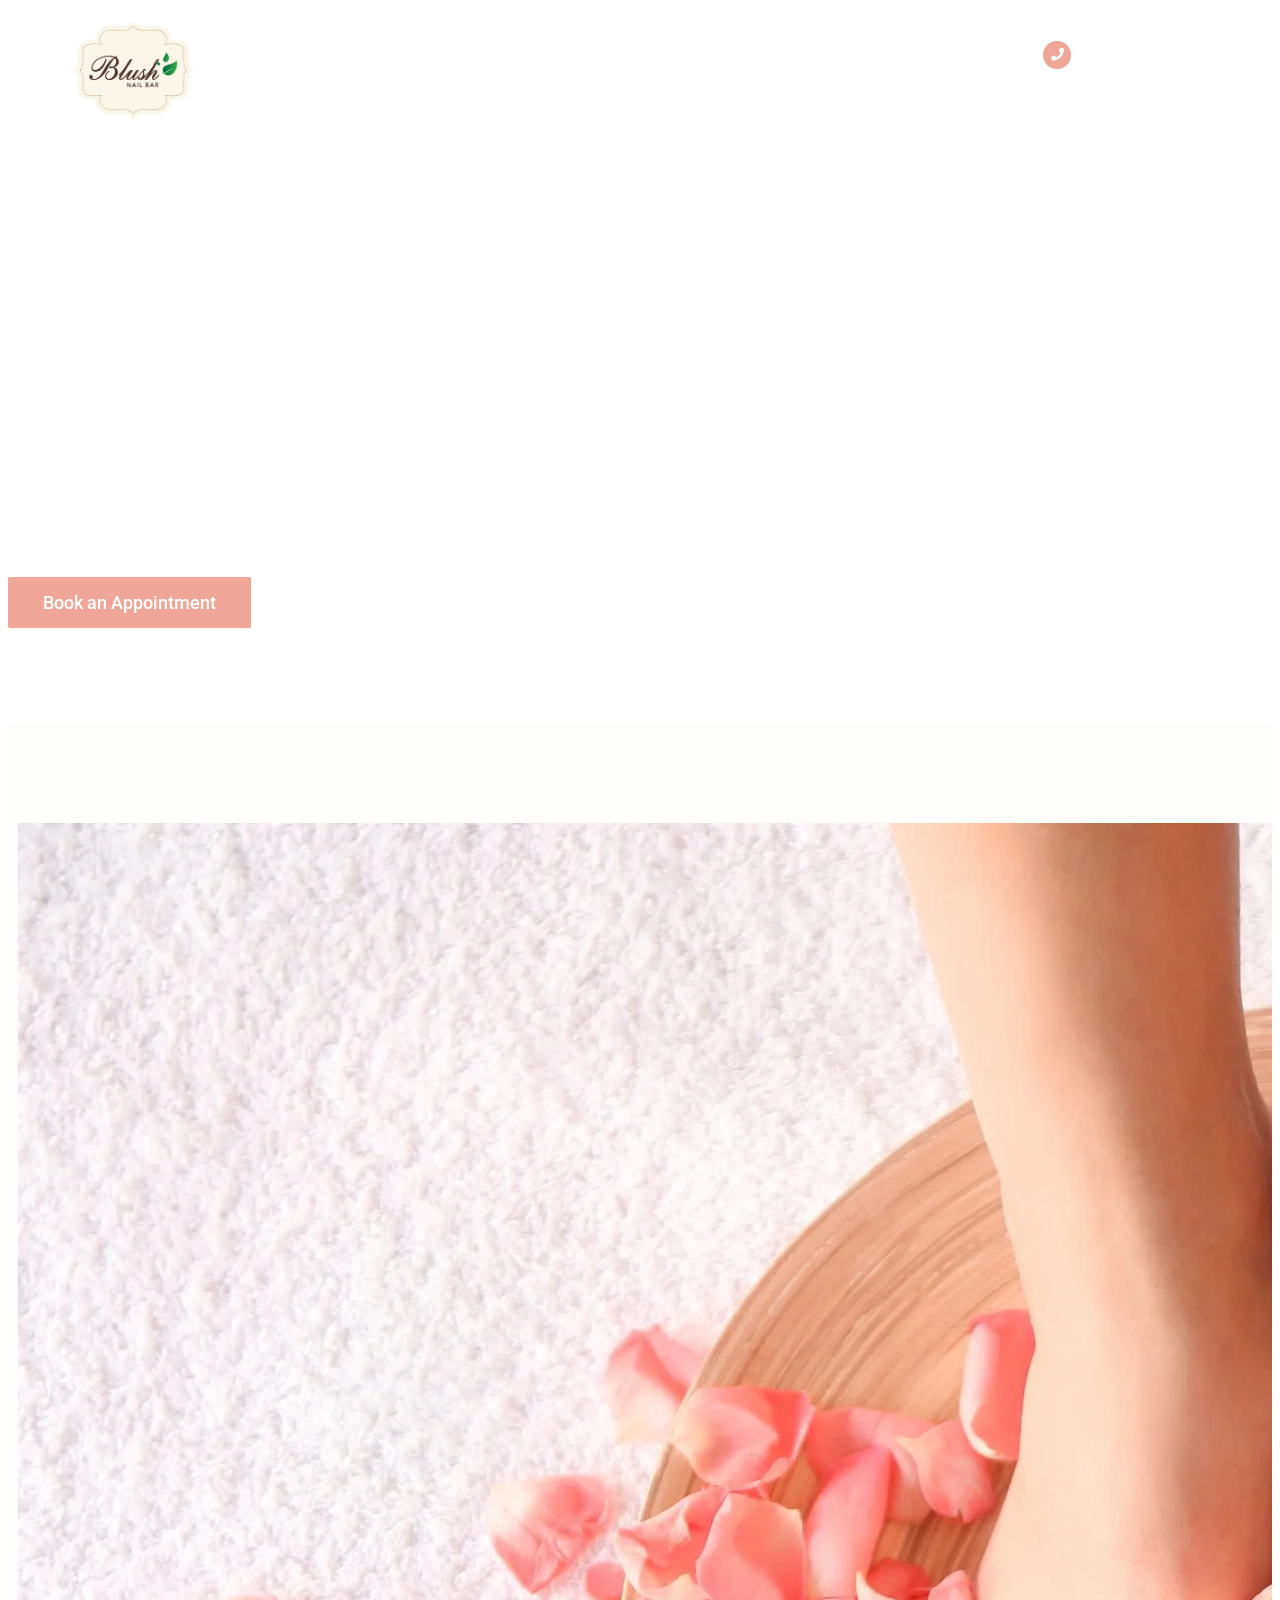
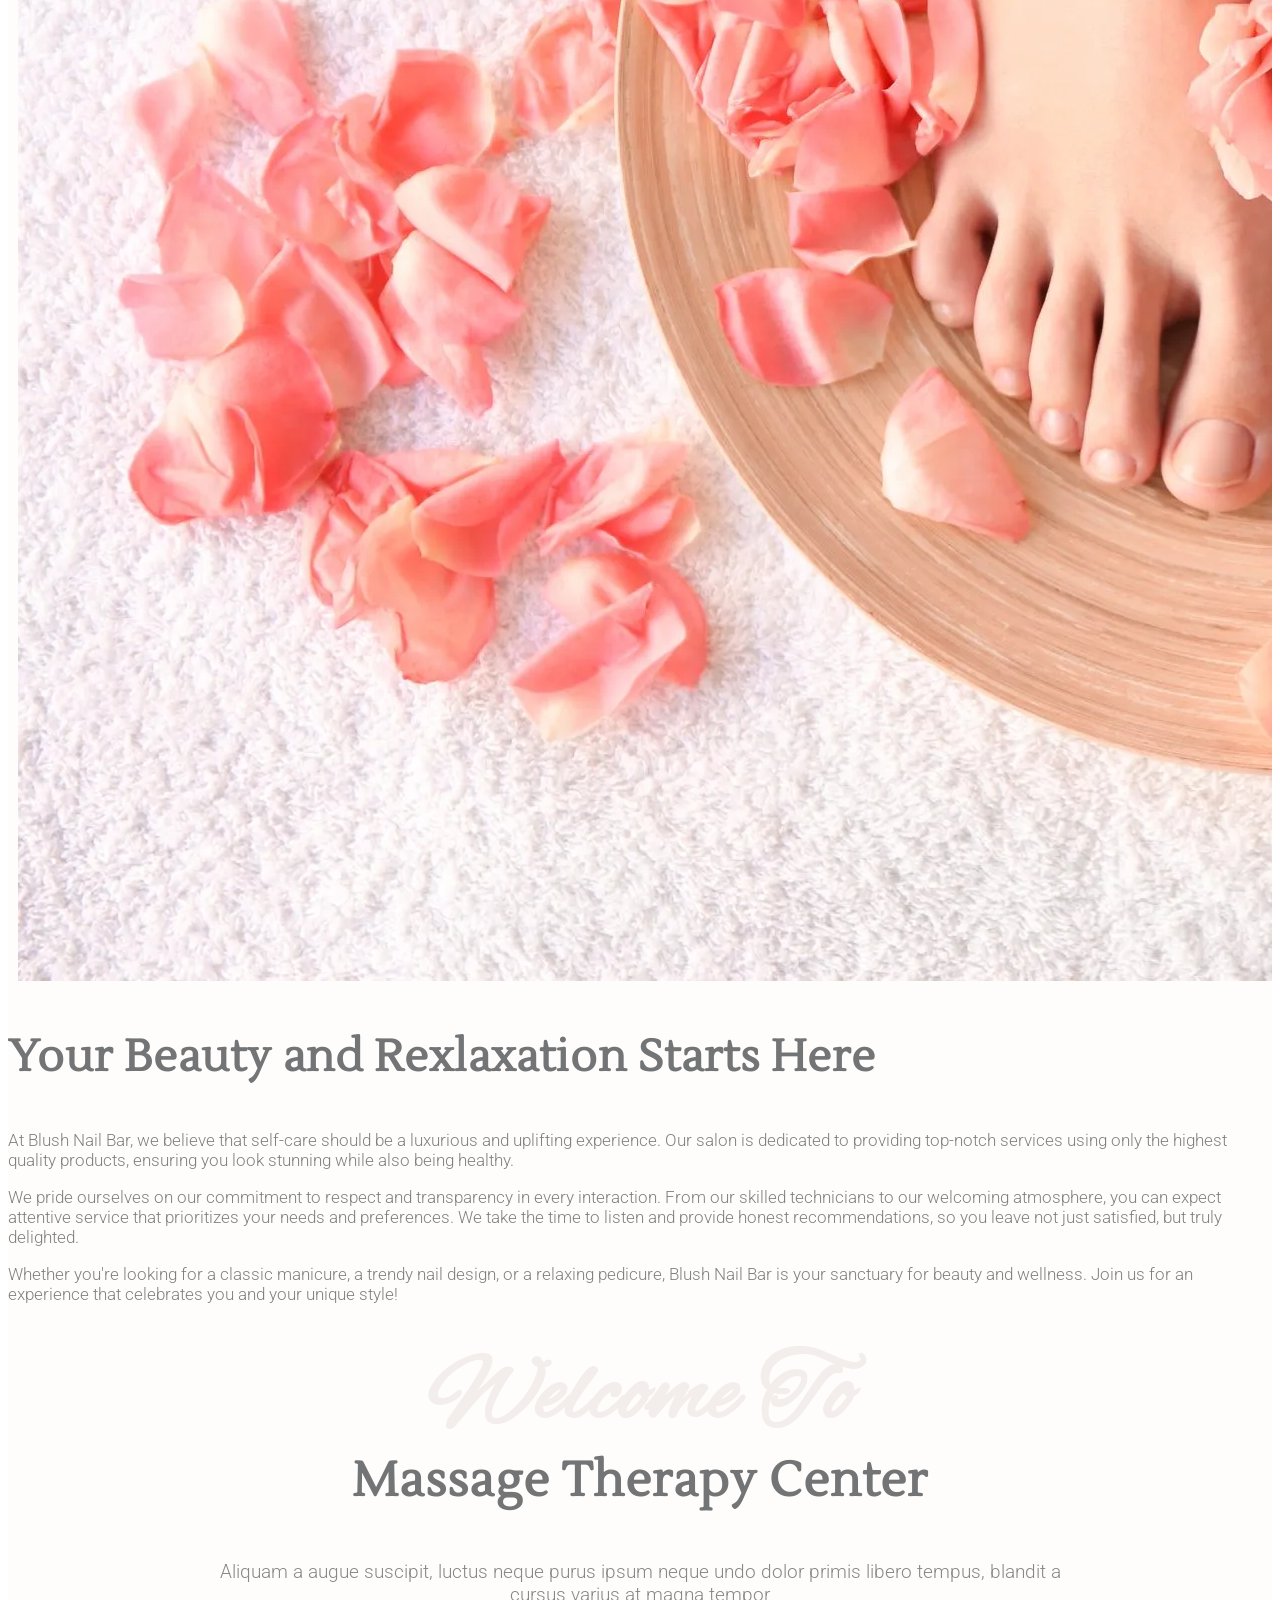
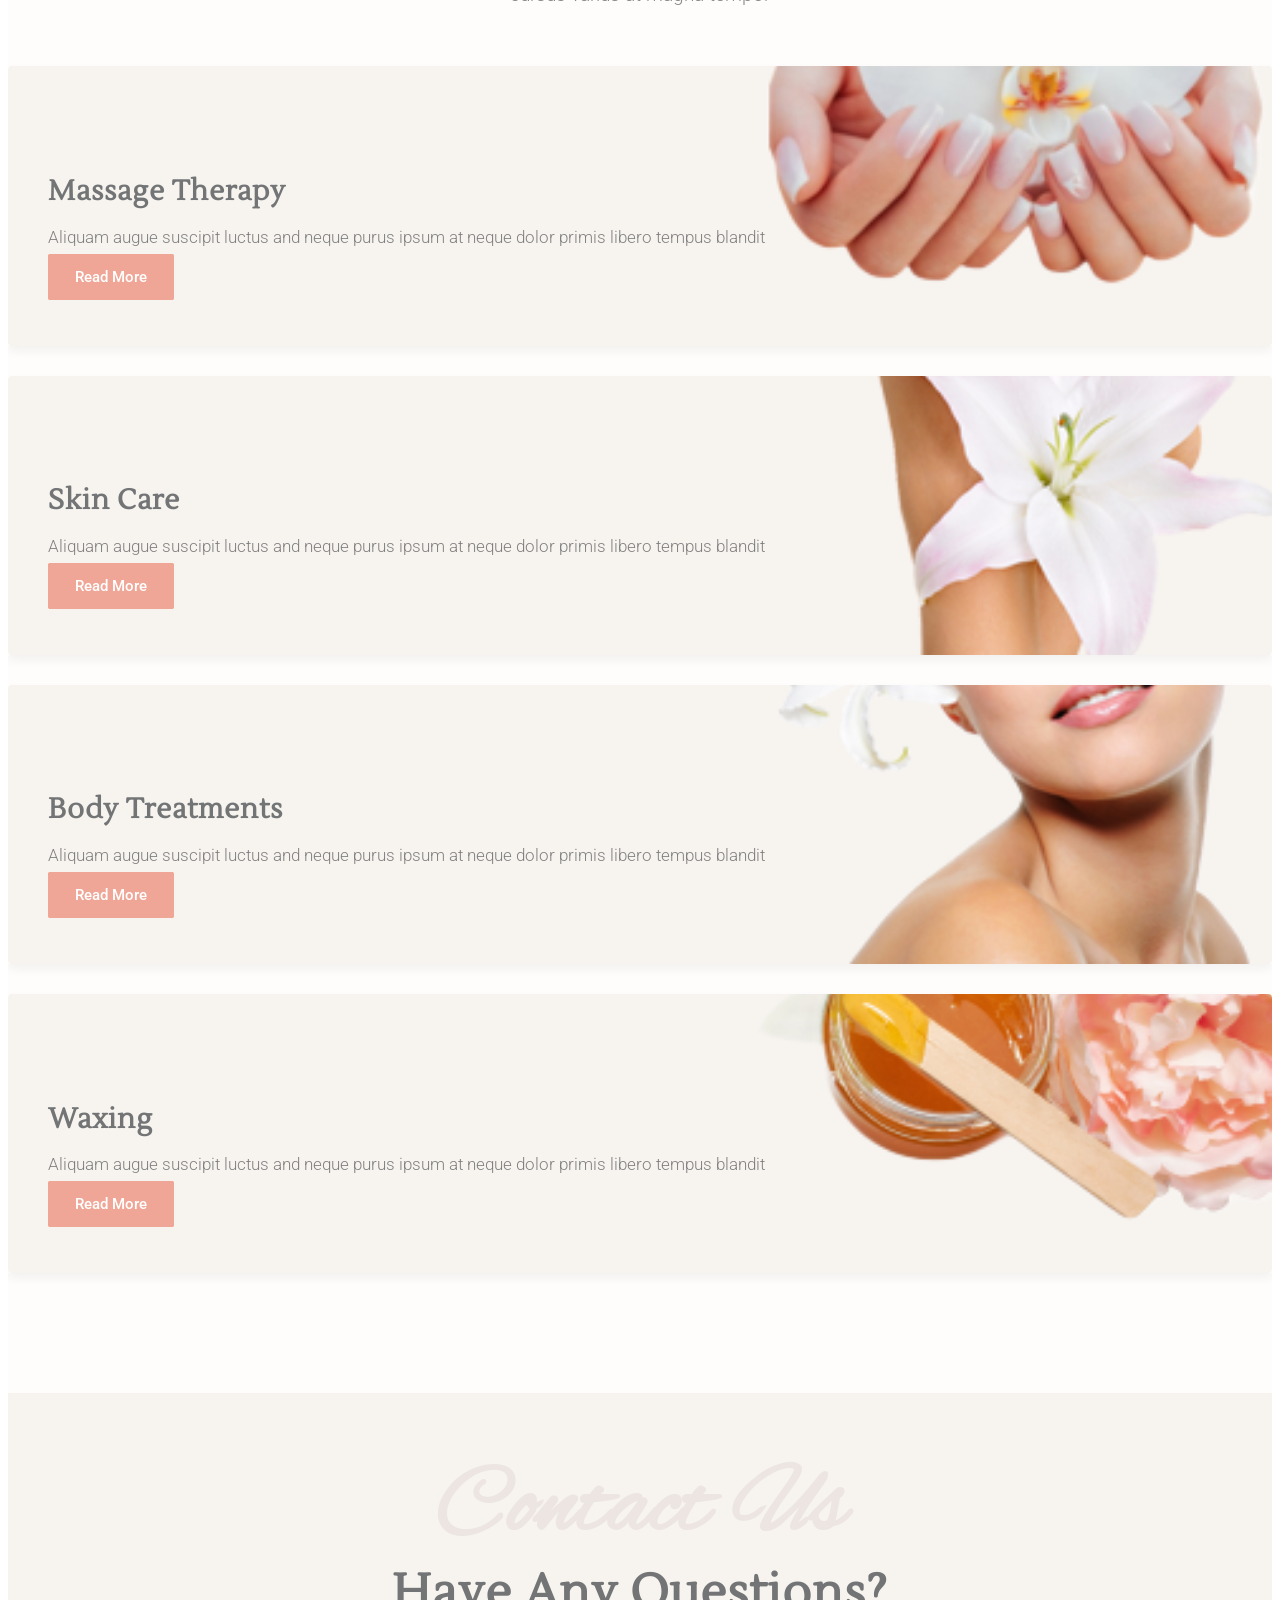
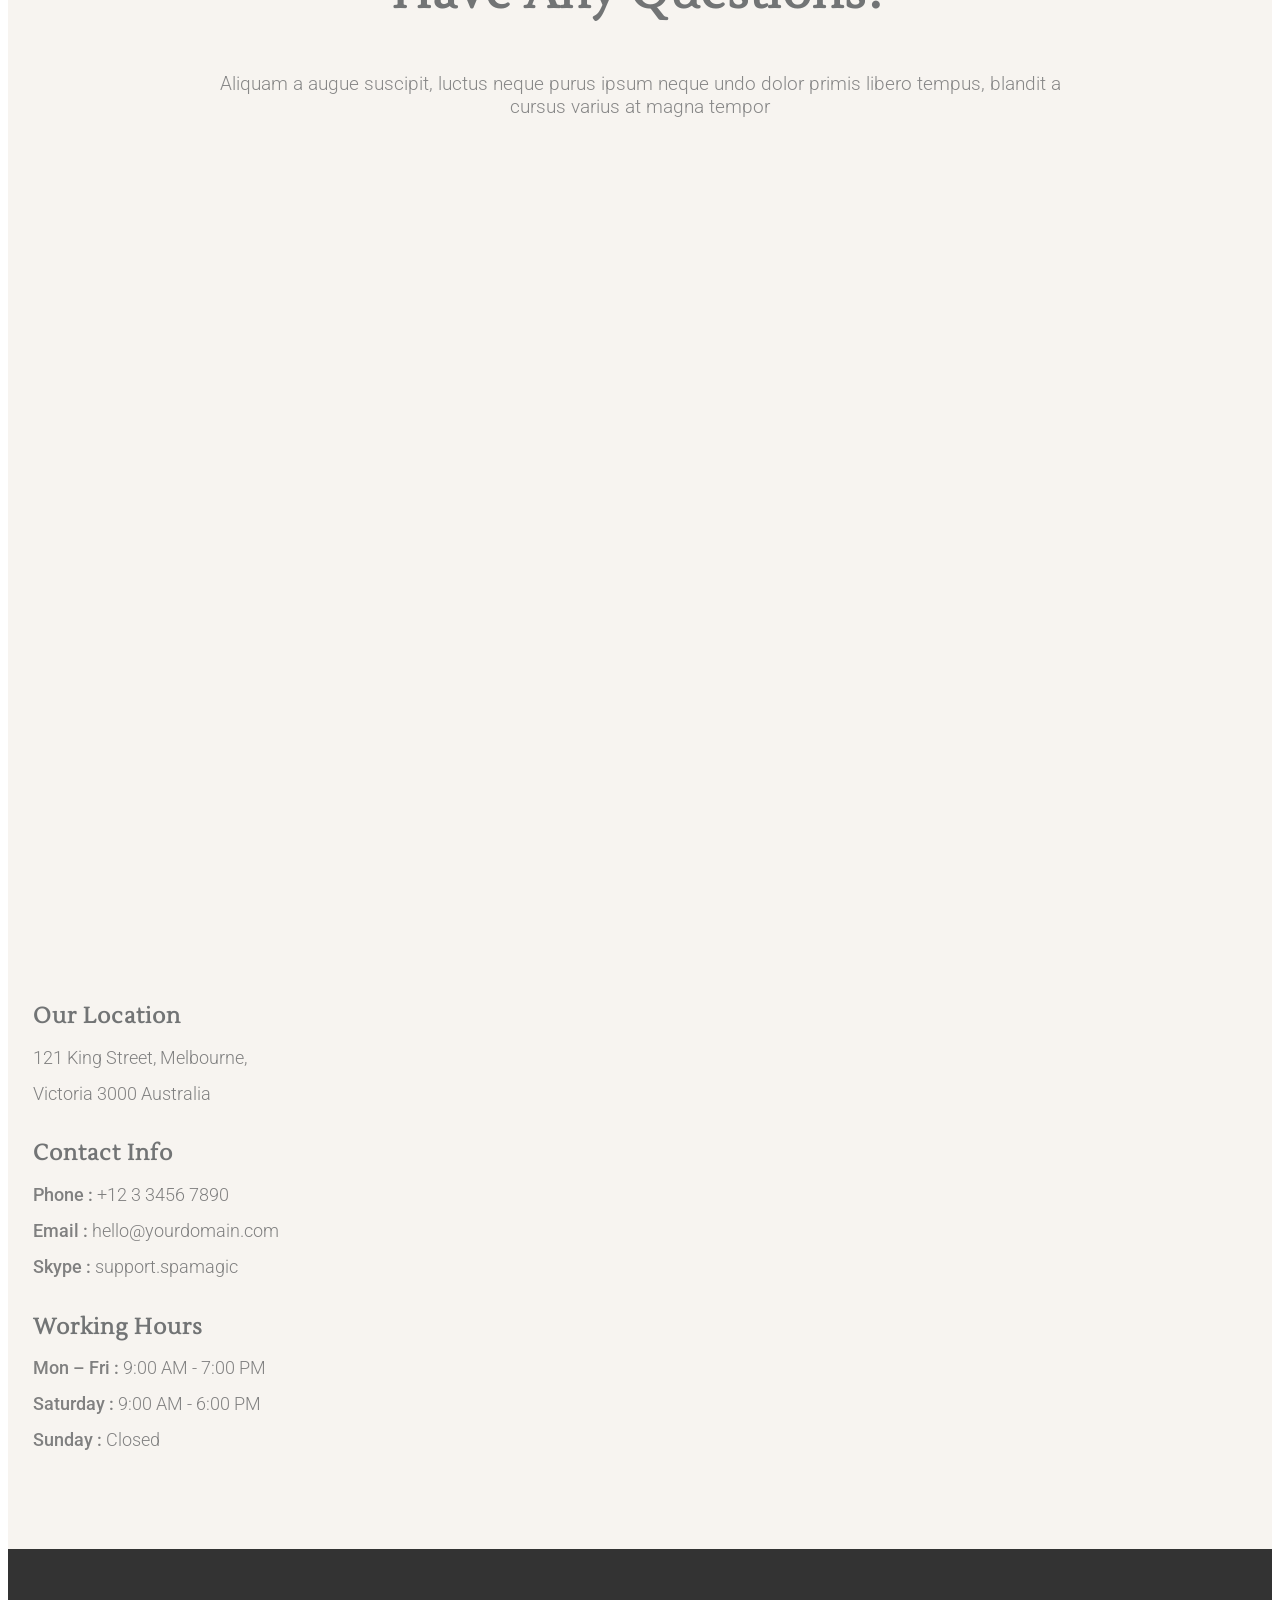
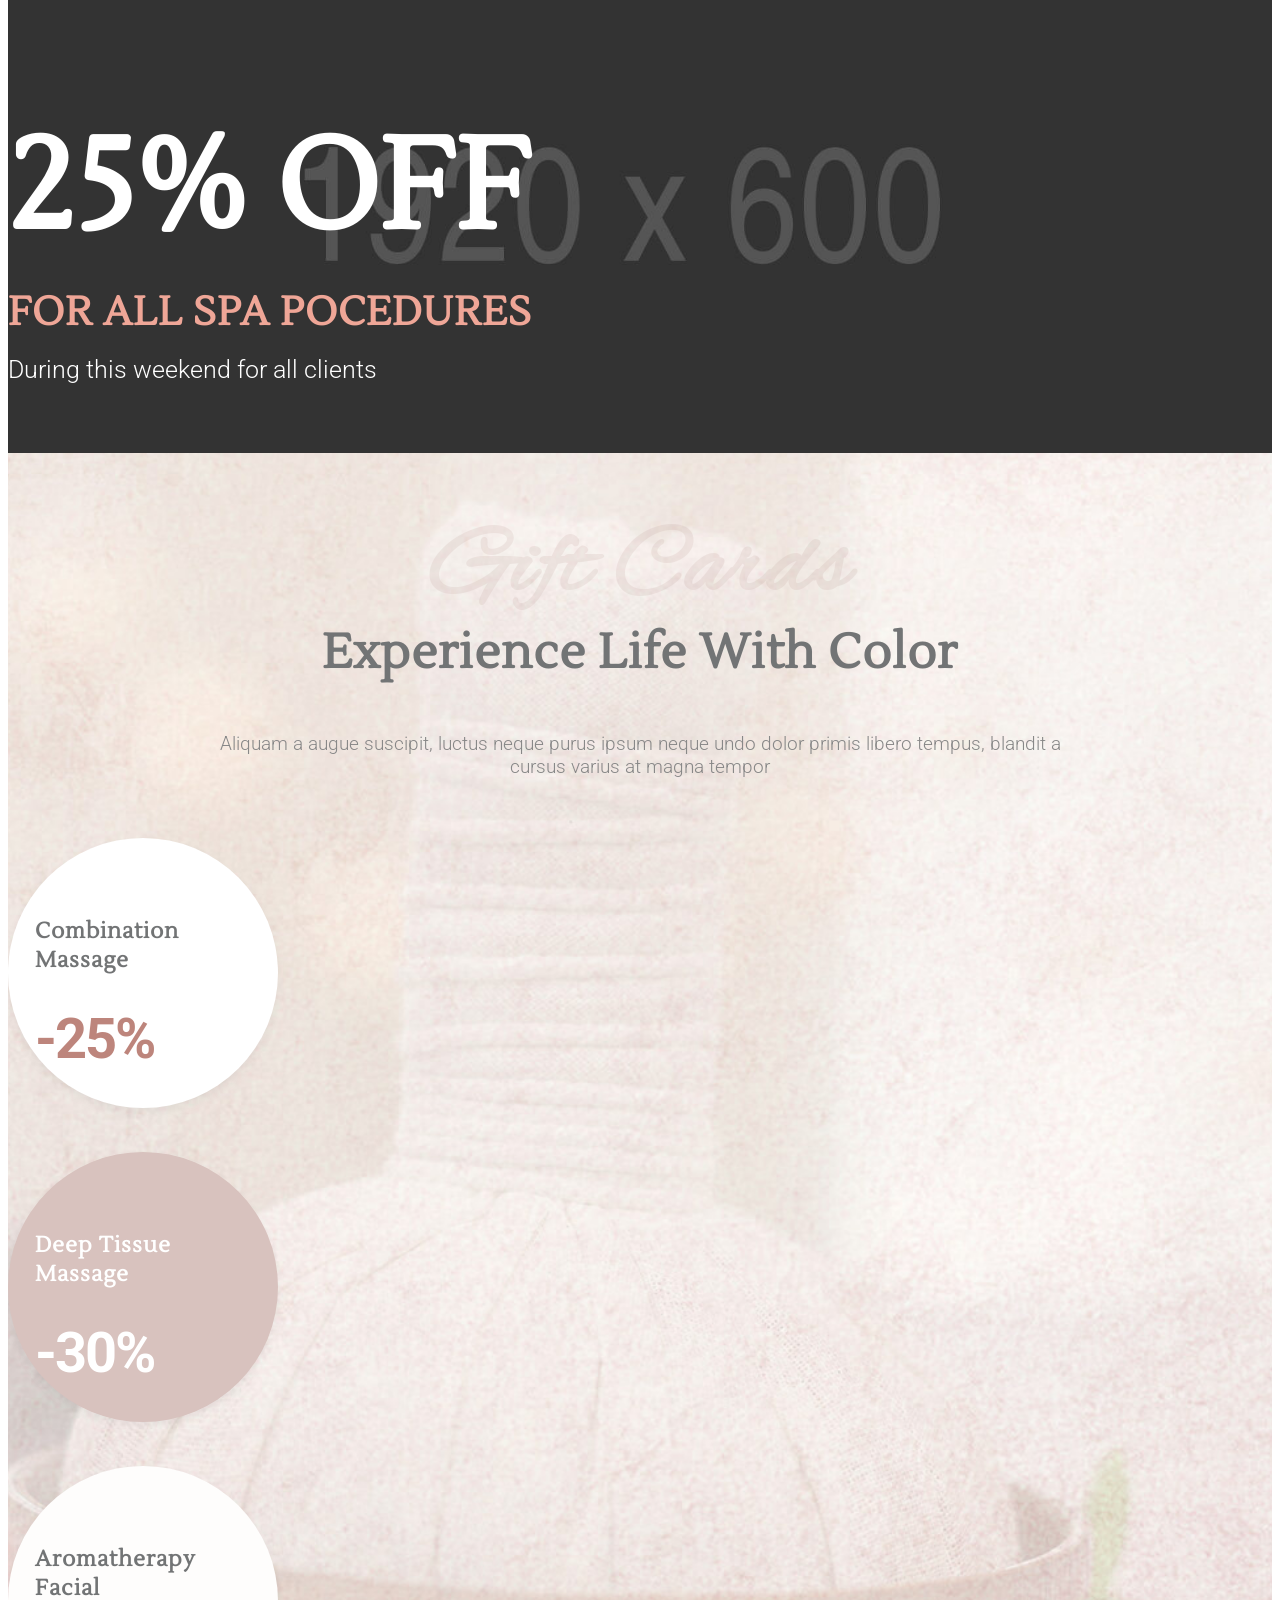
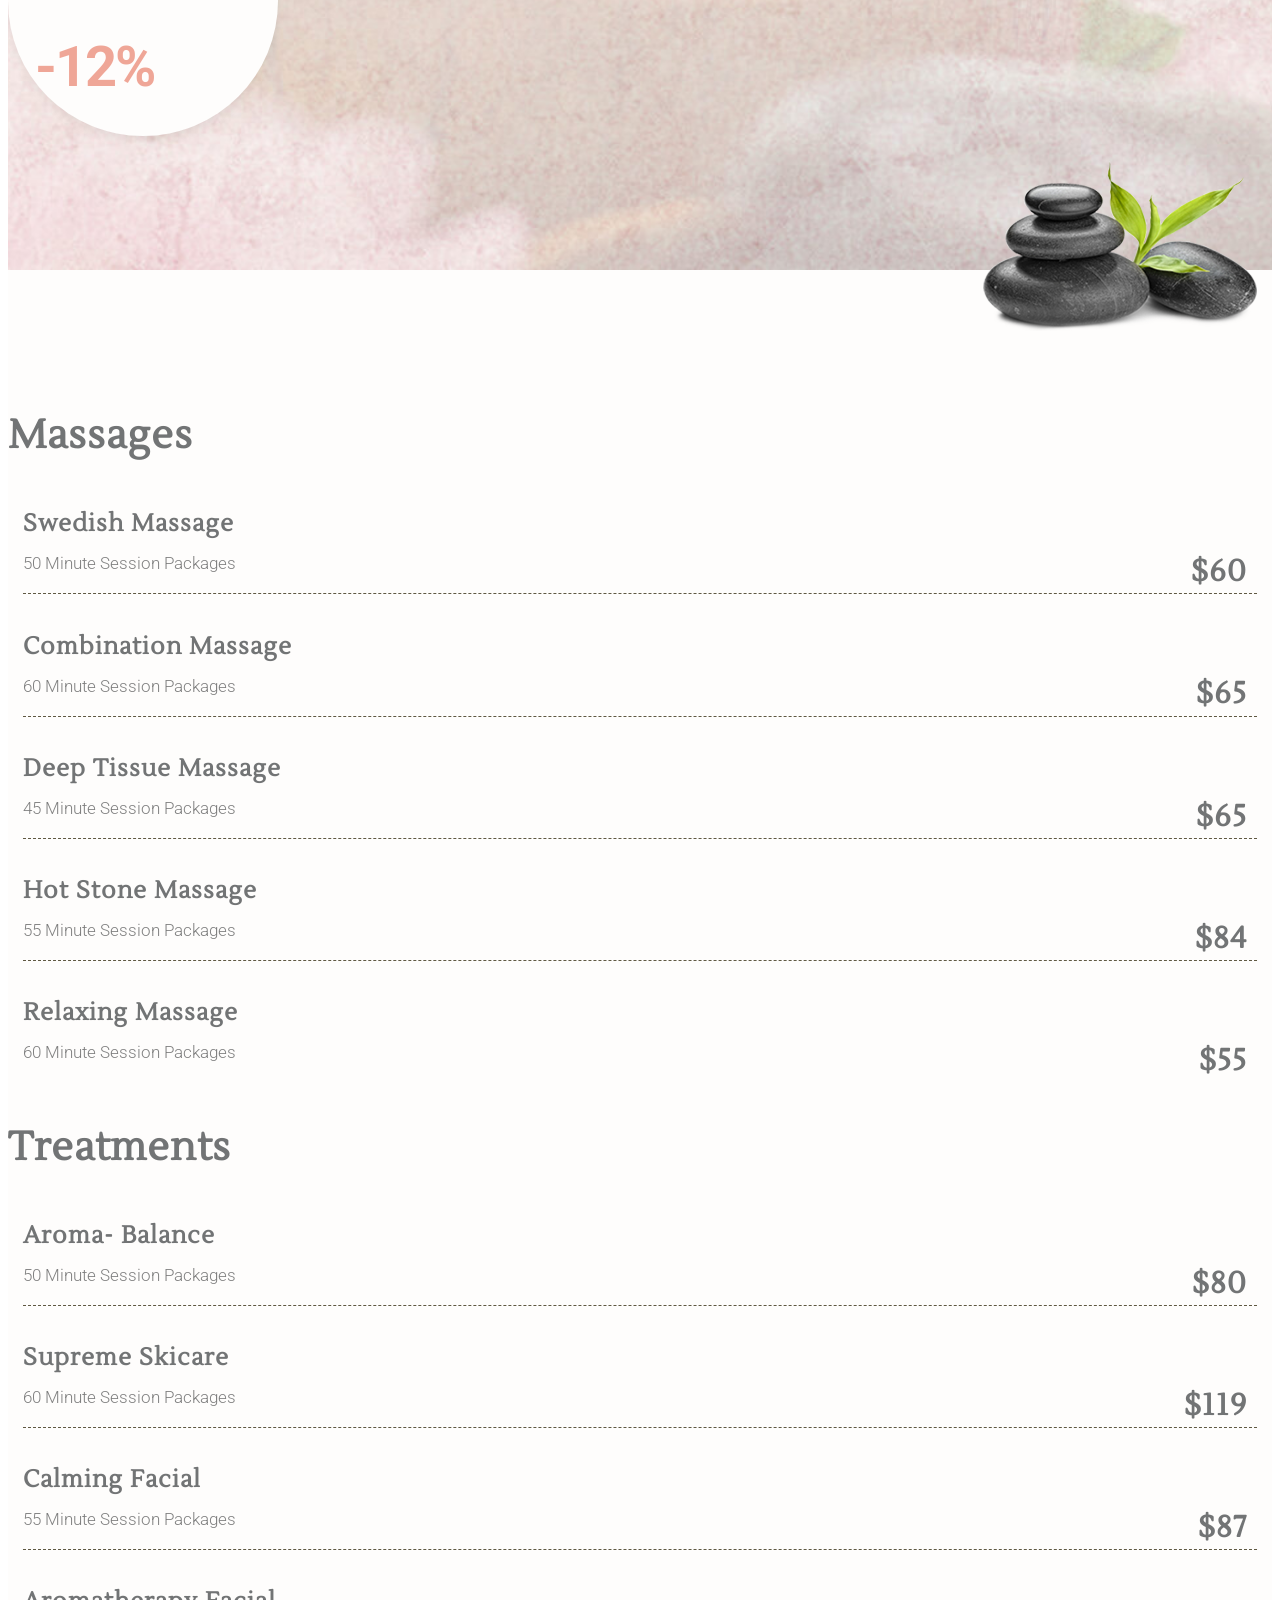
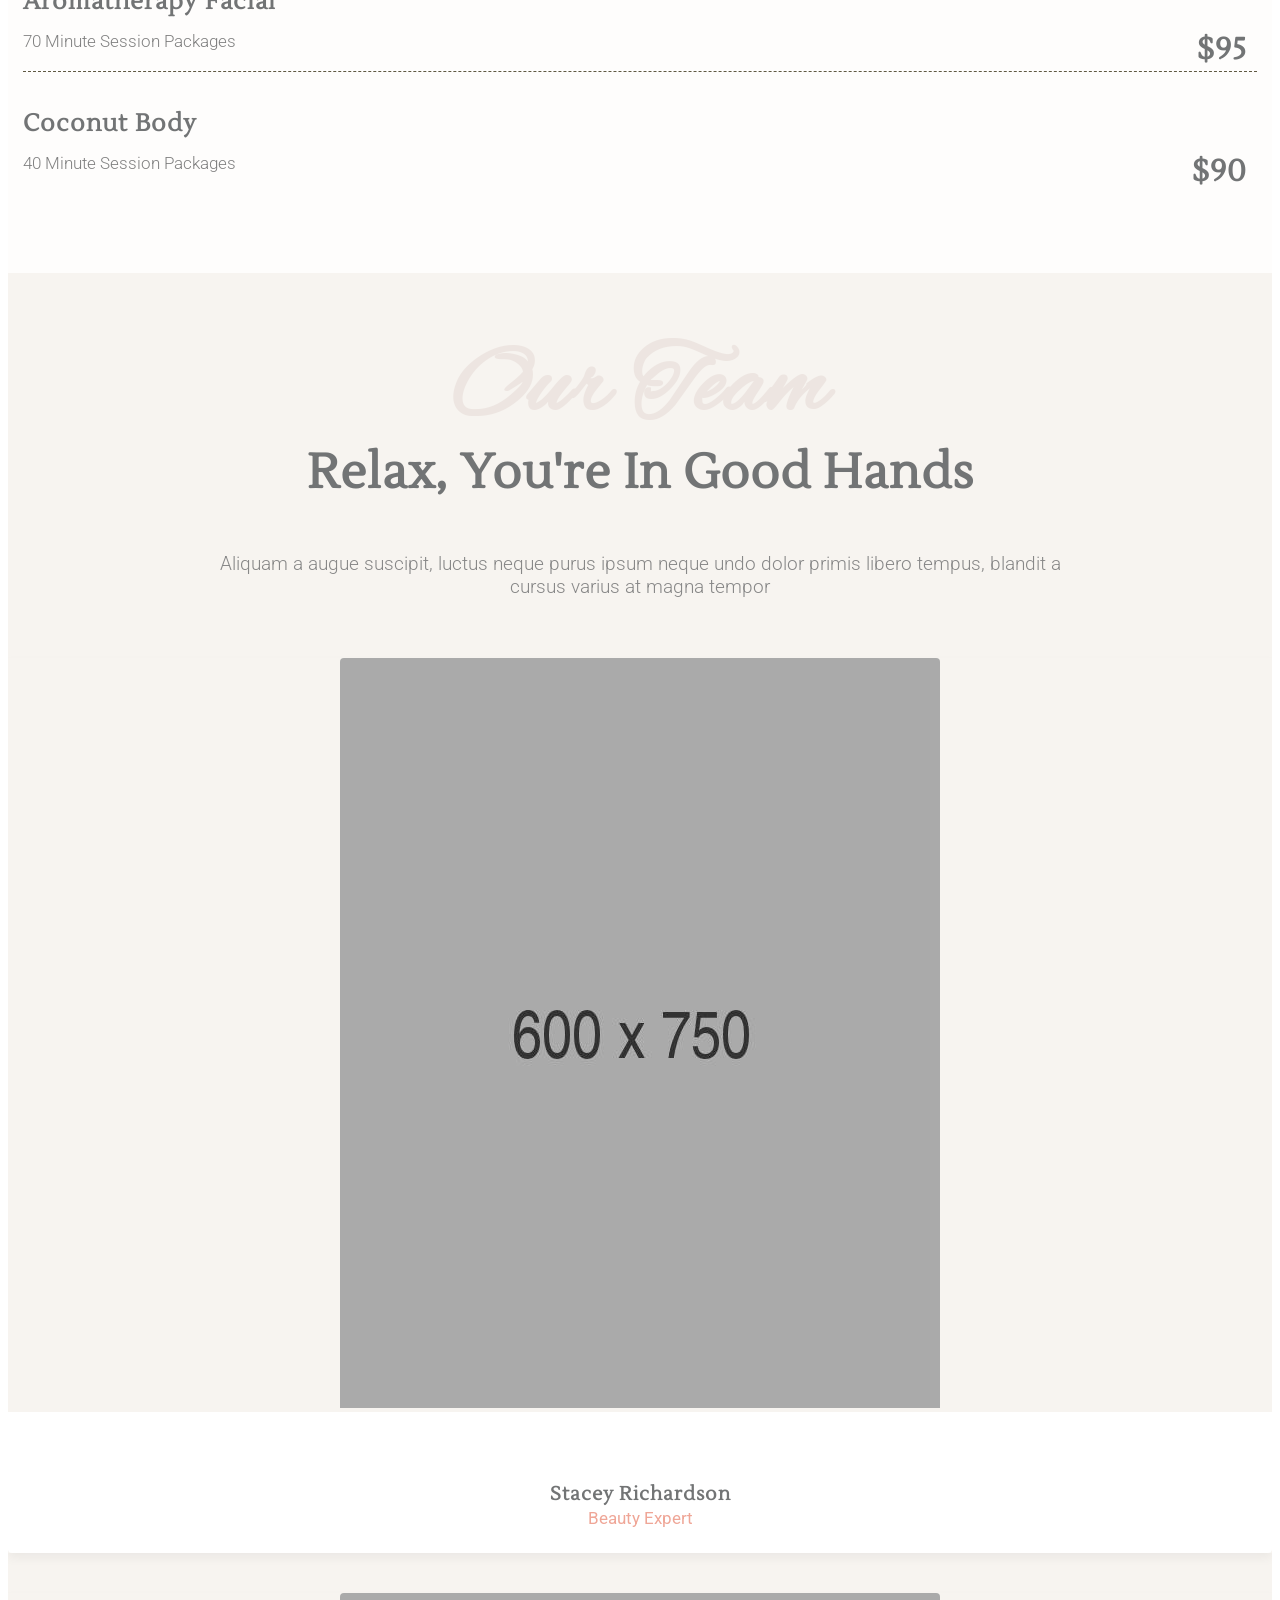
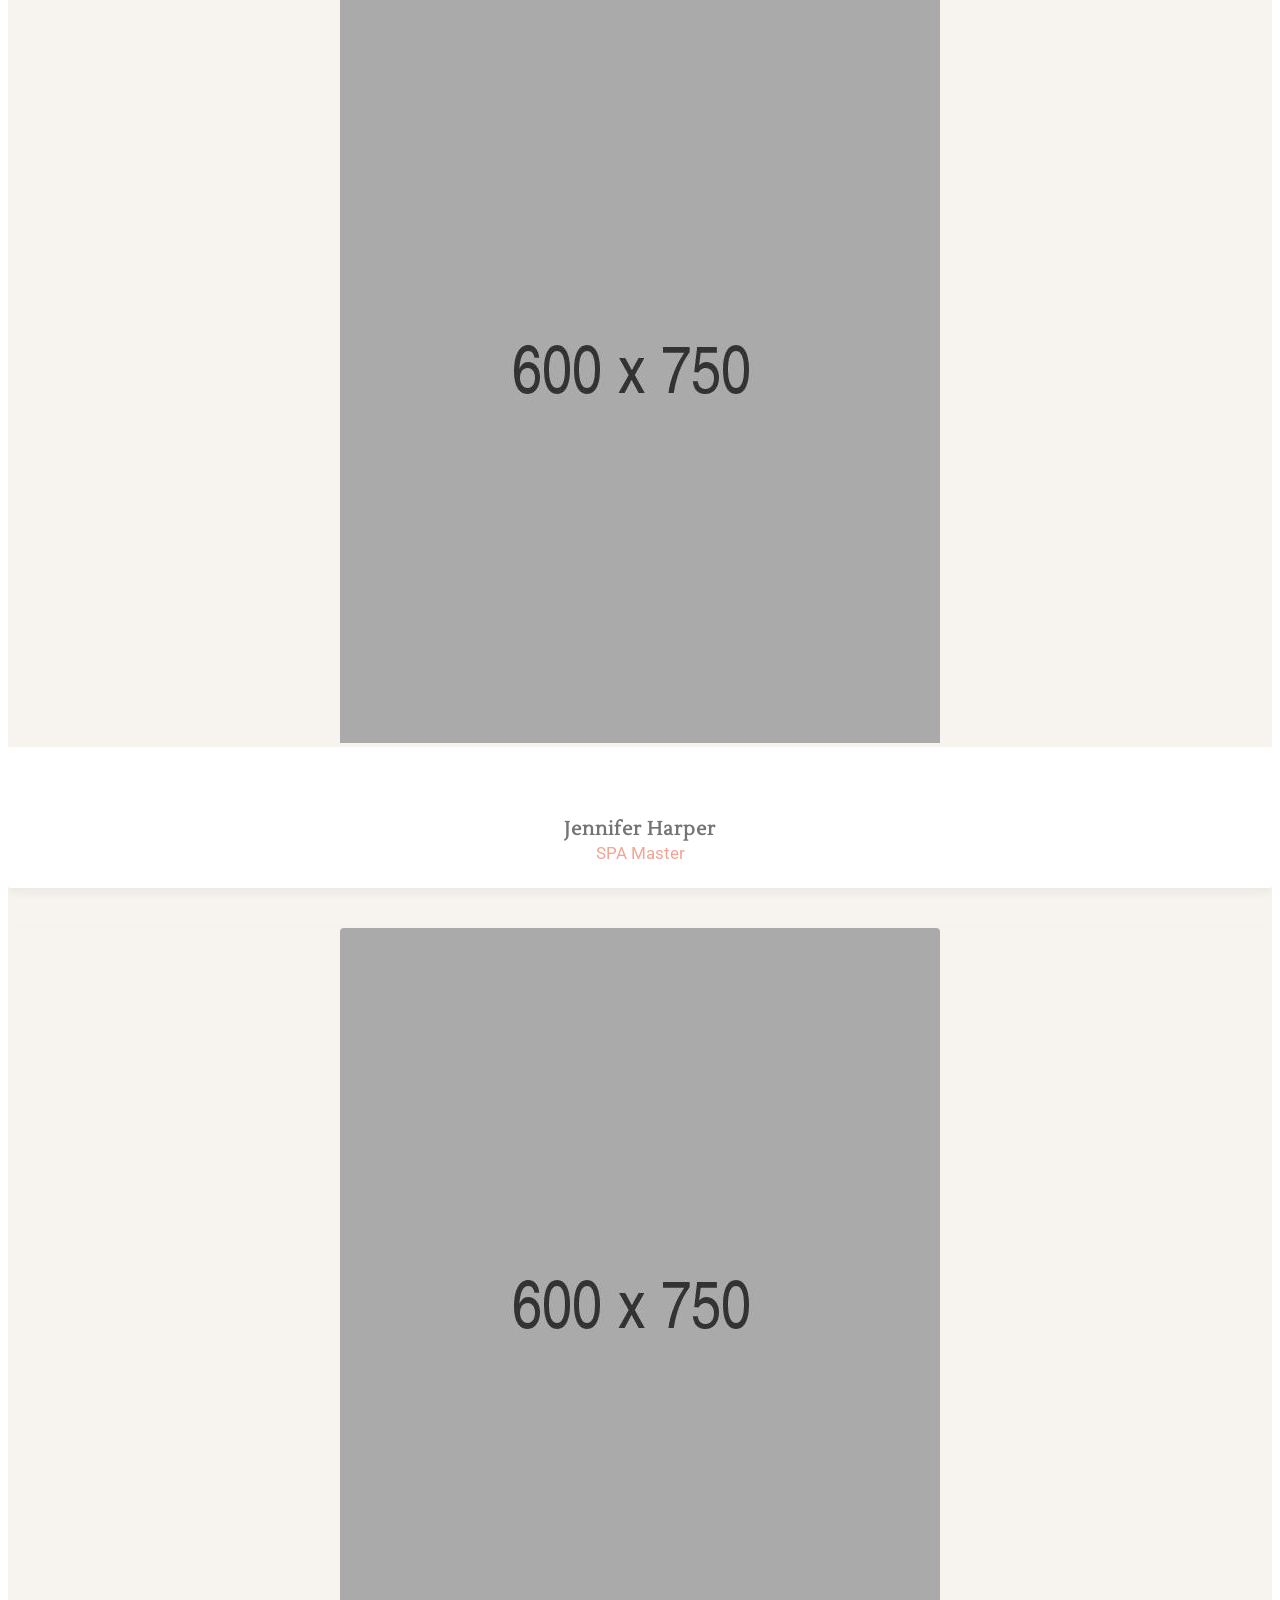
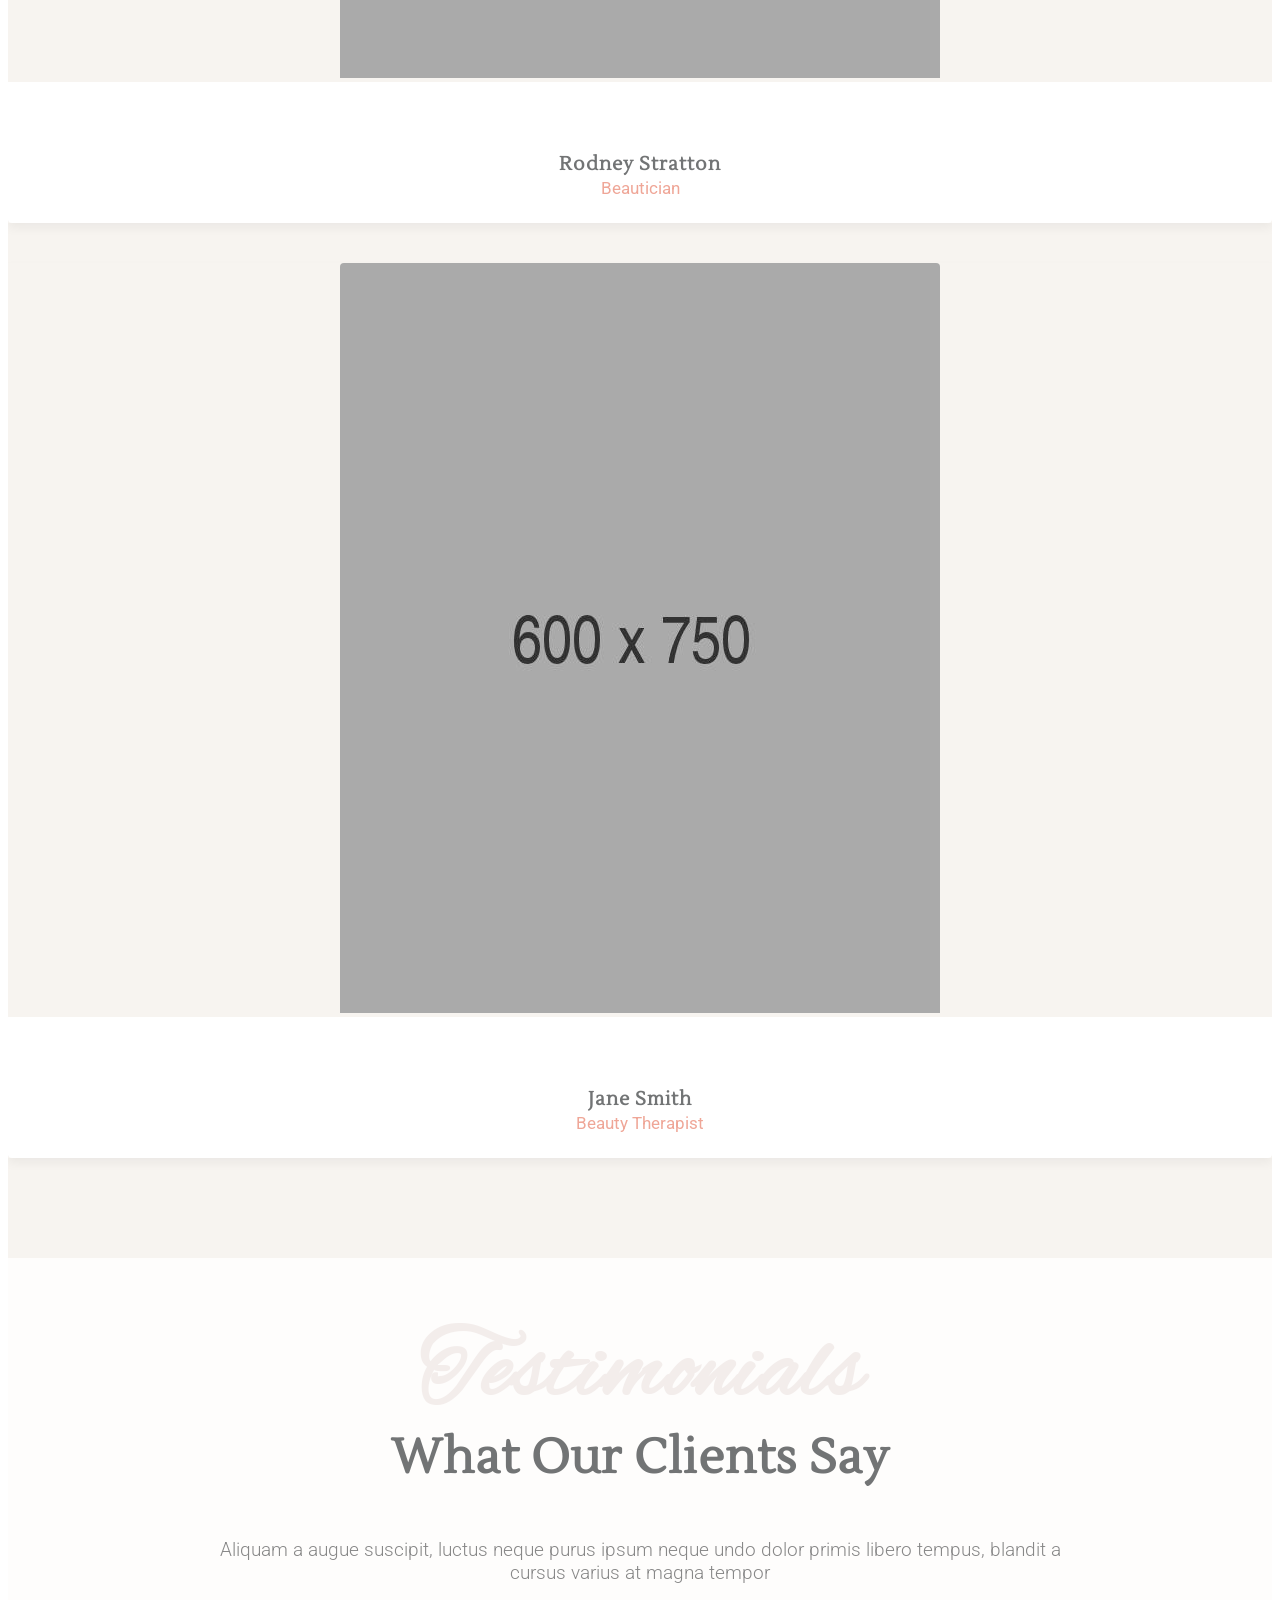
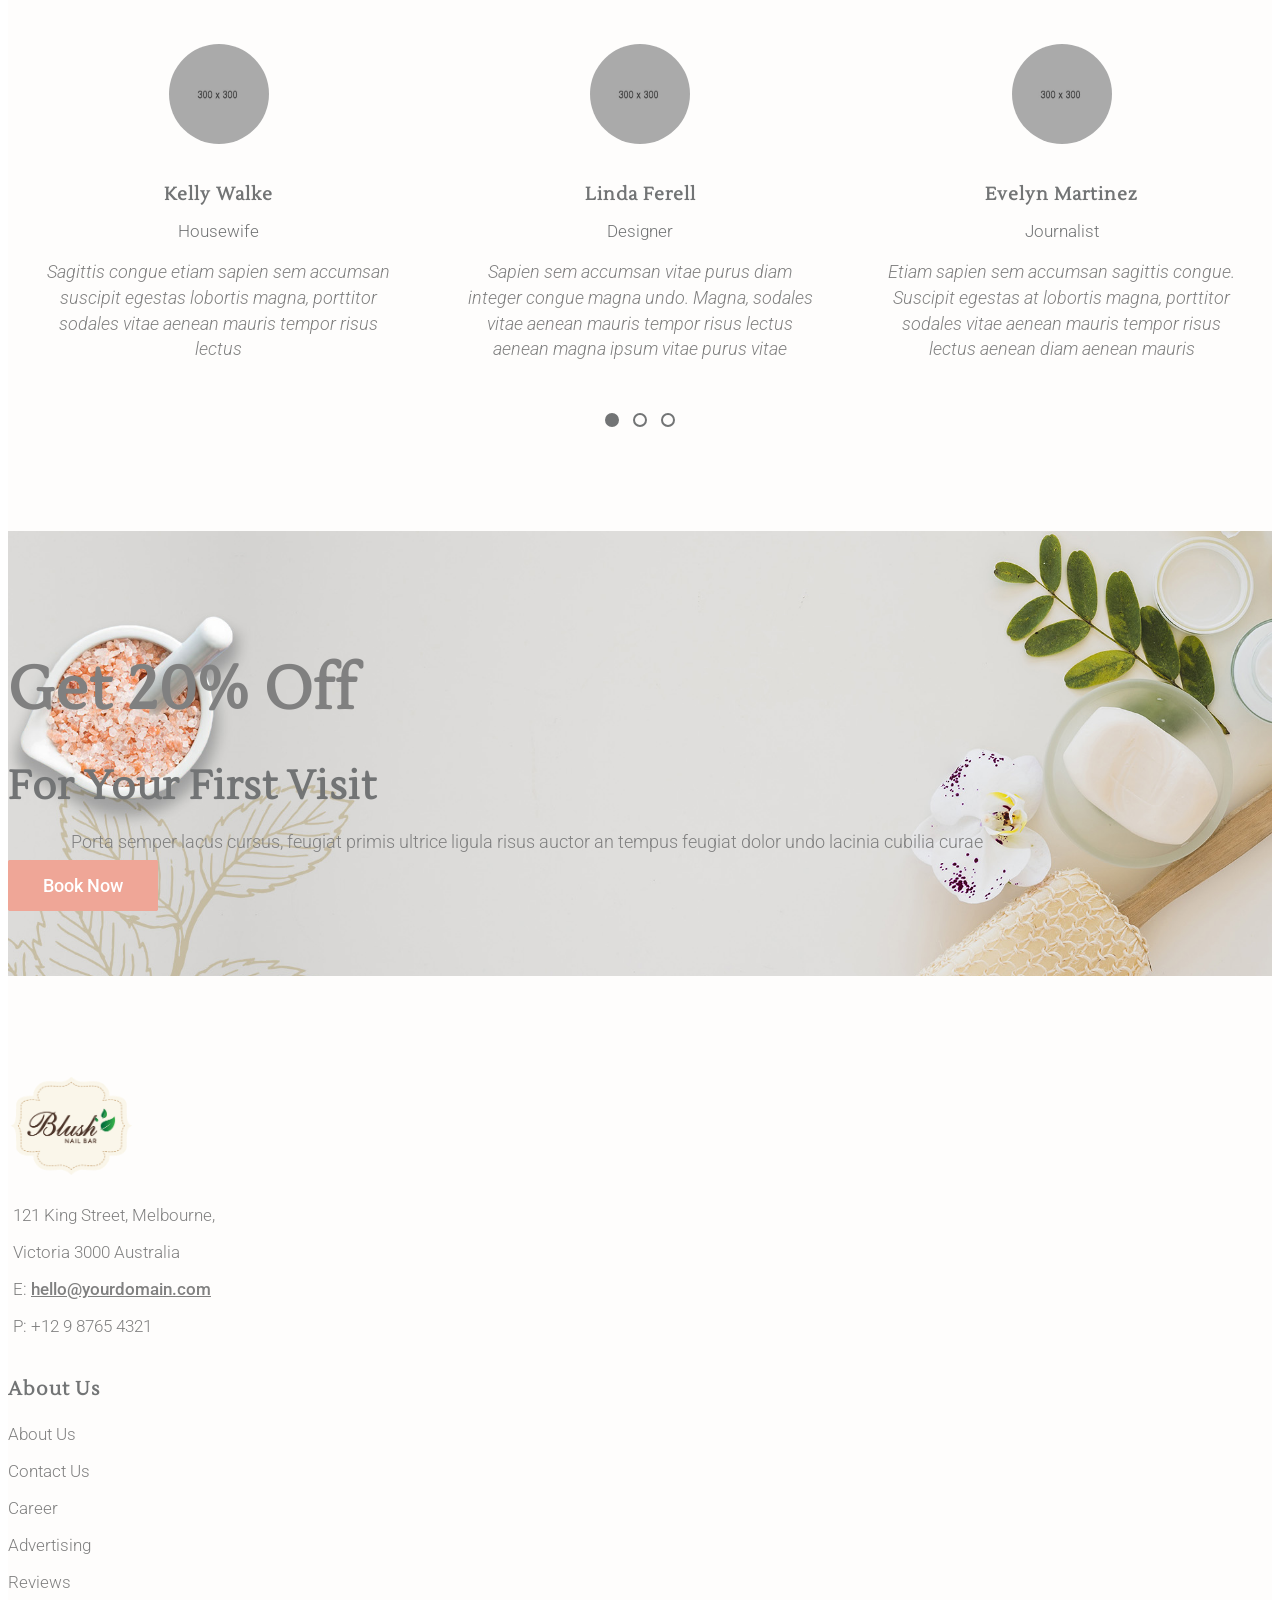
==== commit 431d34e6: "fix hero font weight, service13 images" ====
--- a/HTML/index.html
+++ b/HTML/index.html
@@ -288,10 +288,10 @@
 								<div class="title-before ico-70"><span class="flaticon-branch-2"></span></div>
 
 								<!-- Title -->
-								<h2 class=""blushH2>Blush Nail Bar</h2>
+								<h2 class="blush-H2">Blush Nail Bar</h2>
 
 								<!-- Text -->
-								<p>Come Be Pampered
+								<p class="blush-H2 blush-p">Come Be Pampered
 								</p>
 
 								<!-- Button -->
--- a/HTML/css/pink-theme.css
+++ b/HTML/css/pink-theme.css
@@ -1718,11 +1718,16 @@
 }
 
 #hero-11 {
-  background-image: url(../images/hero-11.jpg);
+  background-image: url(../images/NailsBG3.jpg);
   padding-top: 160px;
   padding-bottom: 110px;
 }
-
+.blush-H2{
+  font-weight: bold;
+}
+.blush-p {
+  font-size: 3.5rem;
+}
 #hero-12 .hero-overlay {
   height: 100%;
   background-color: rgba(10, 10, 10, .6);
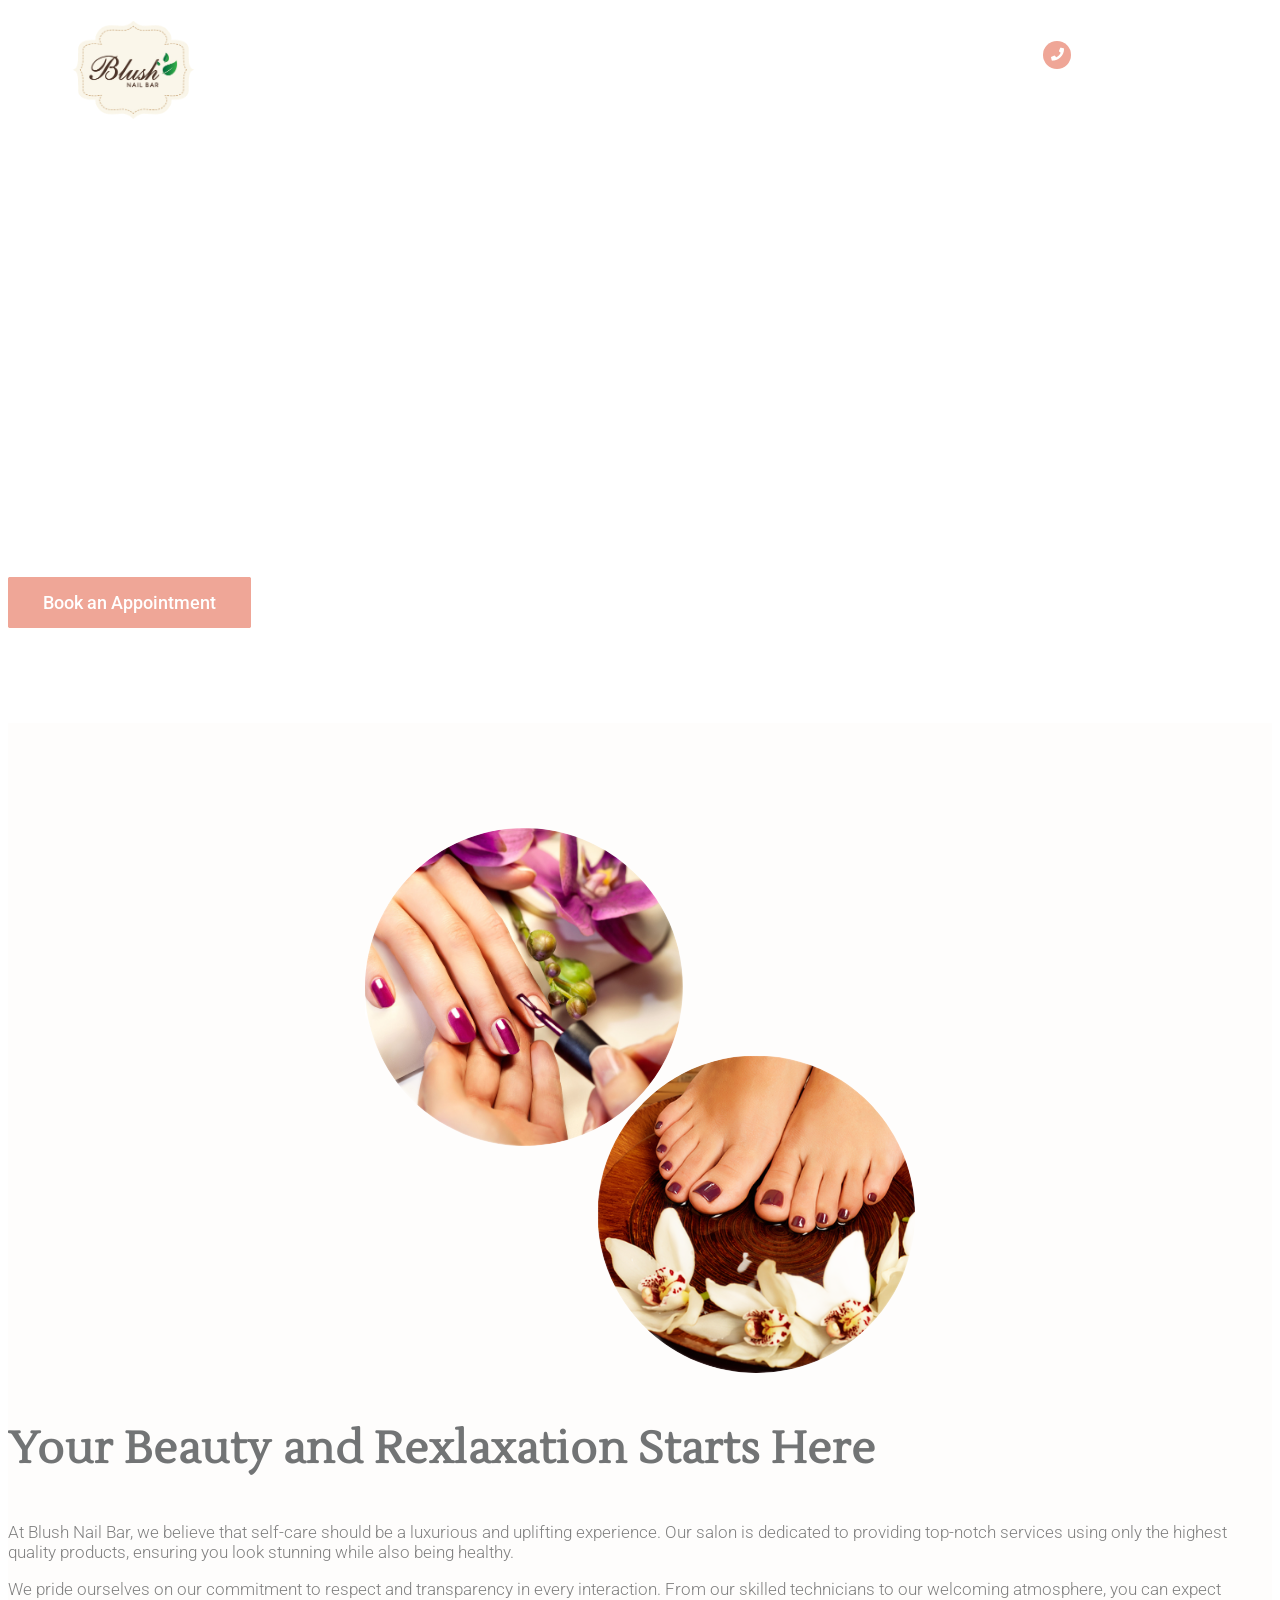
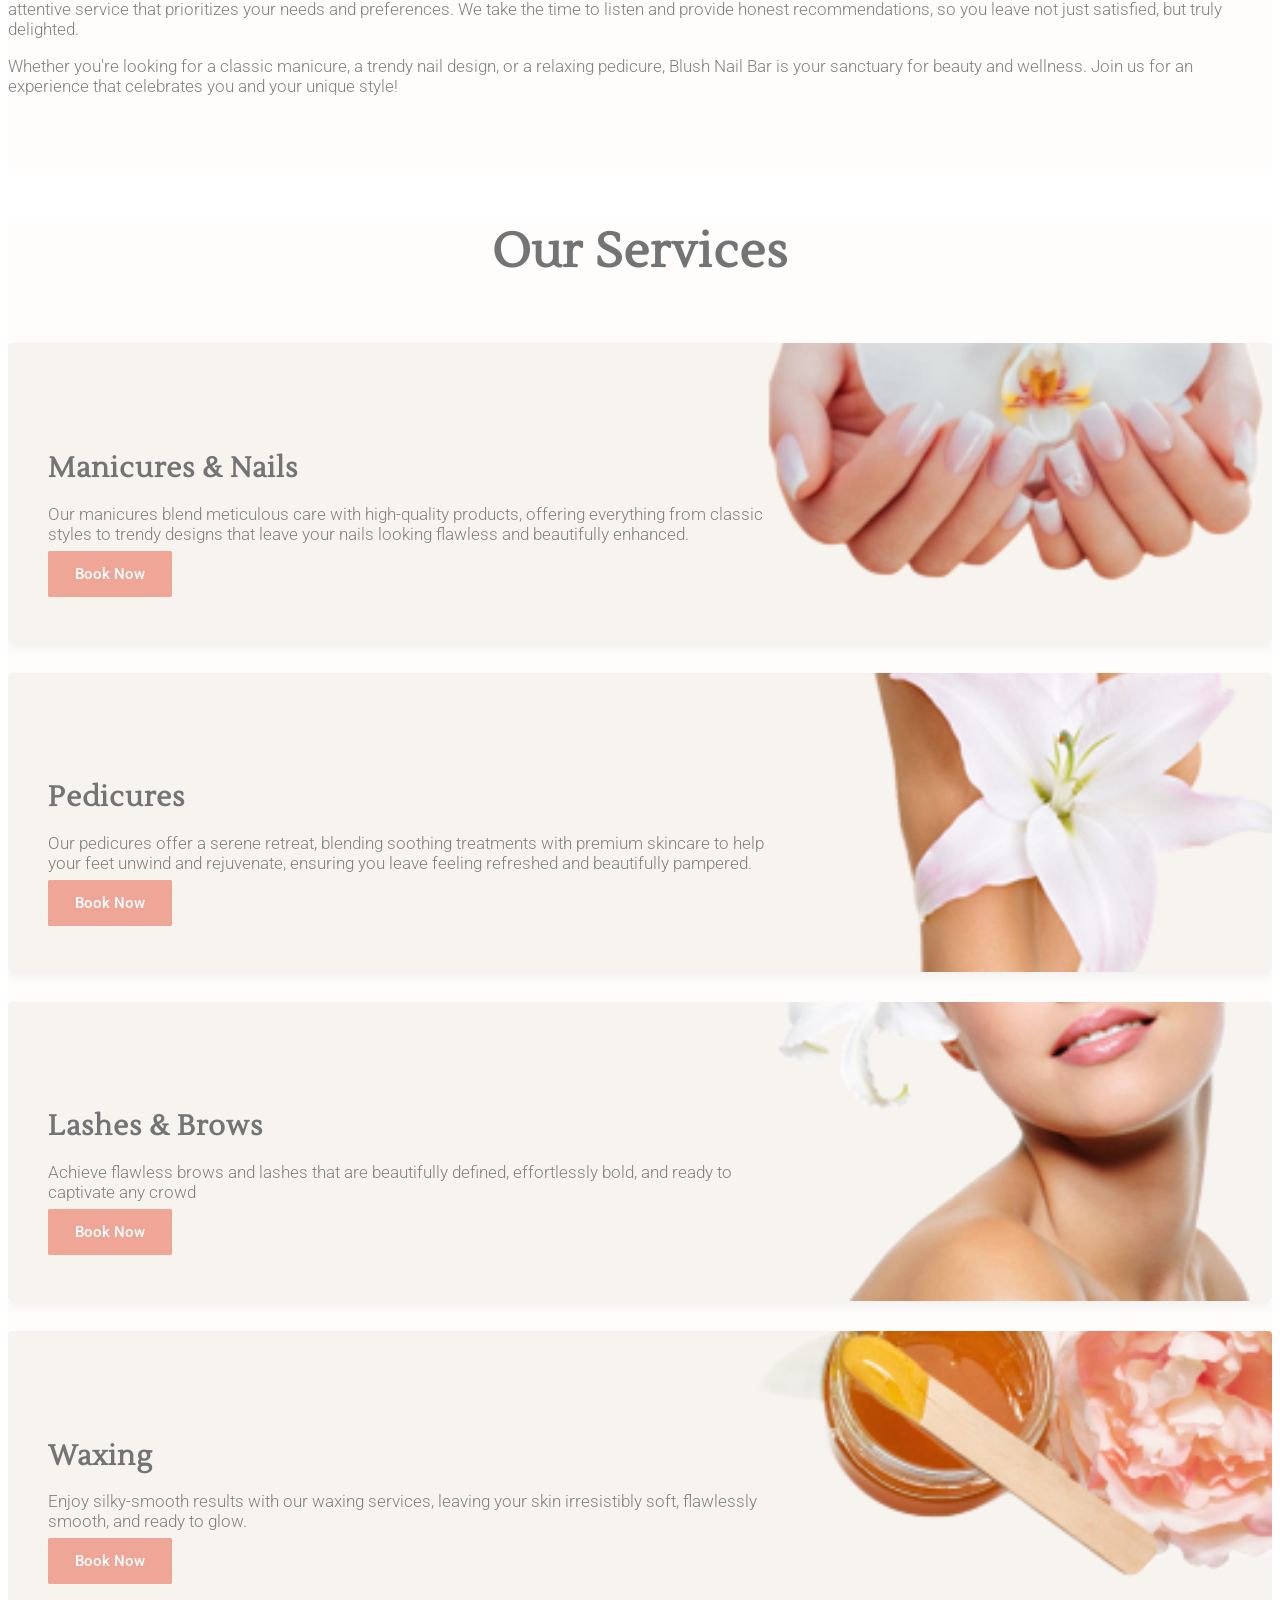
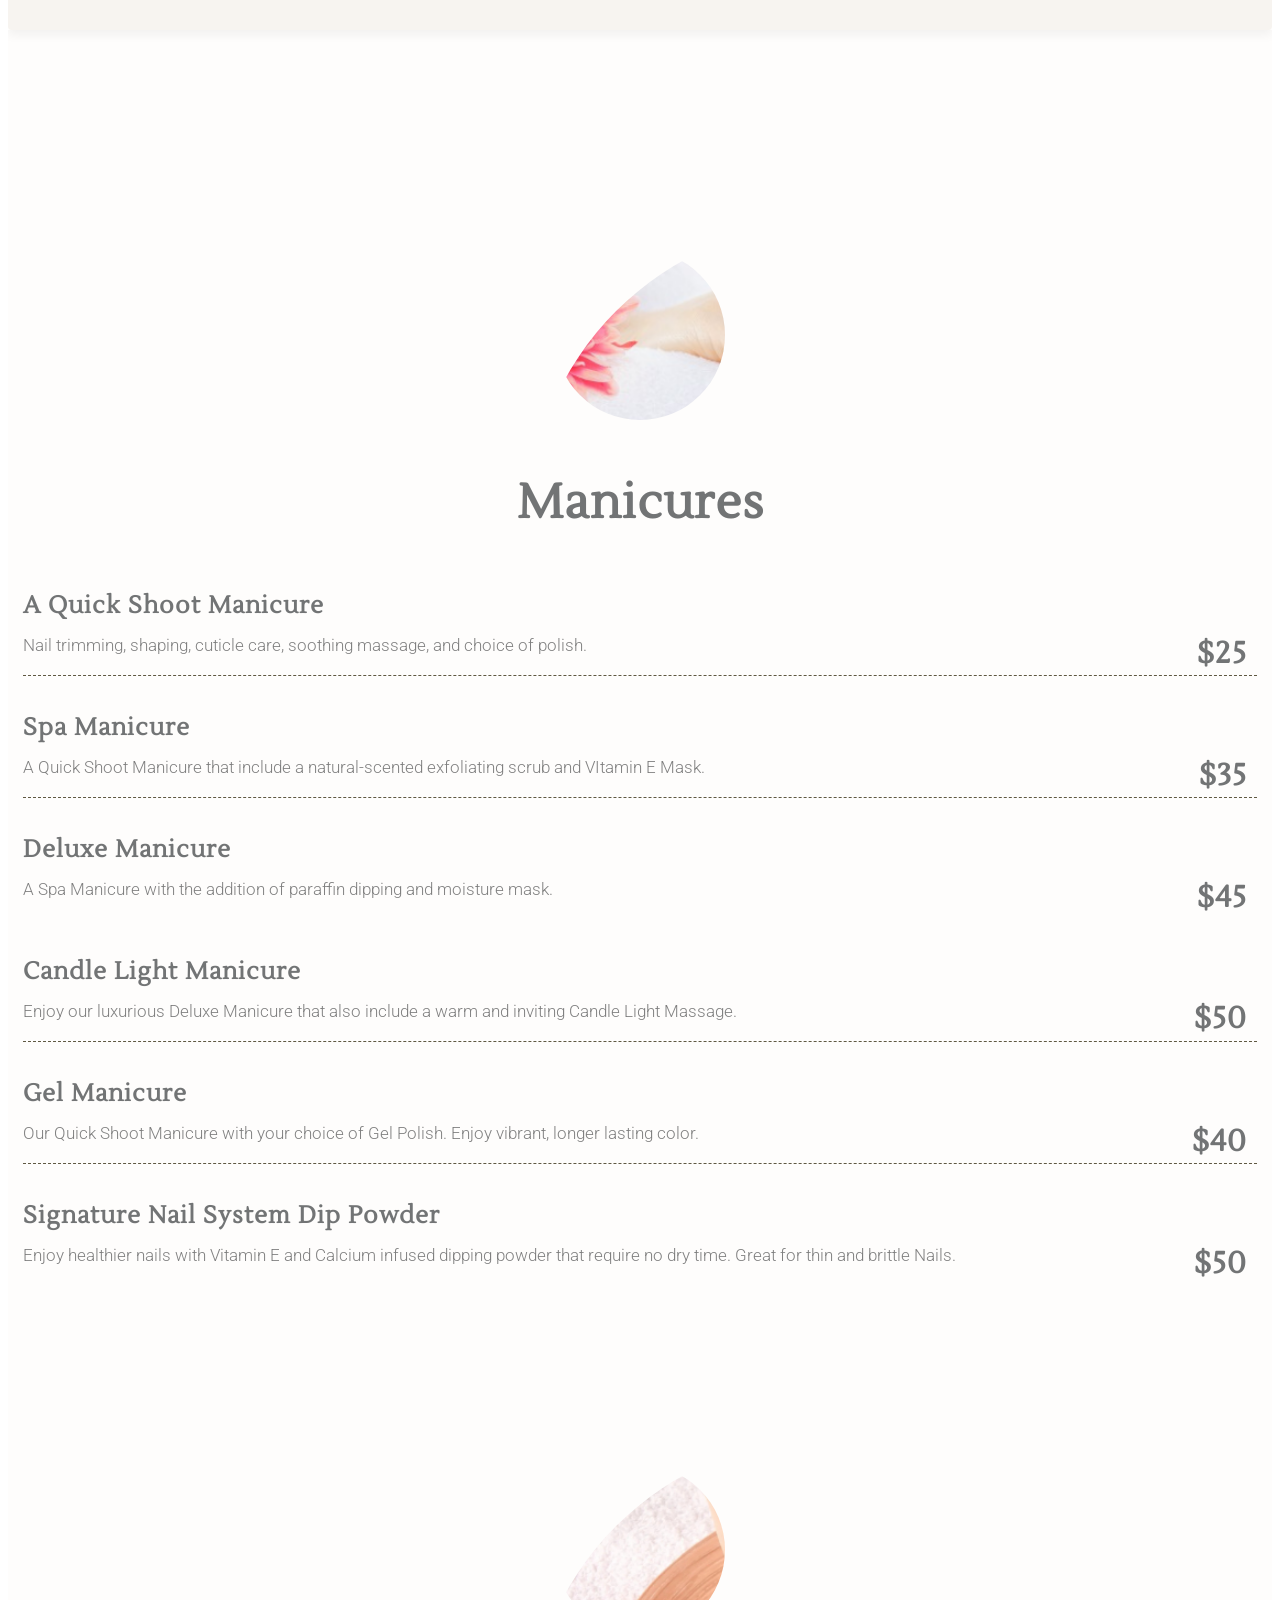
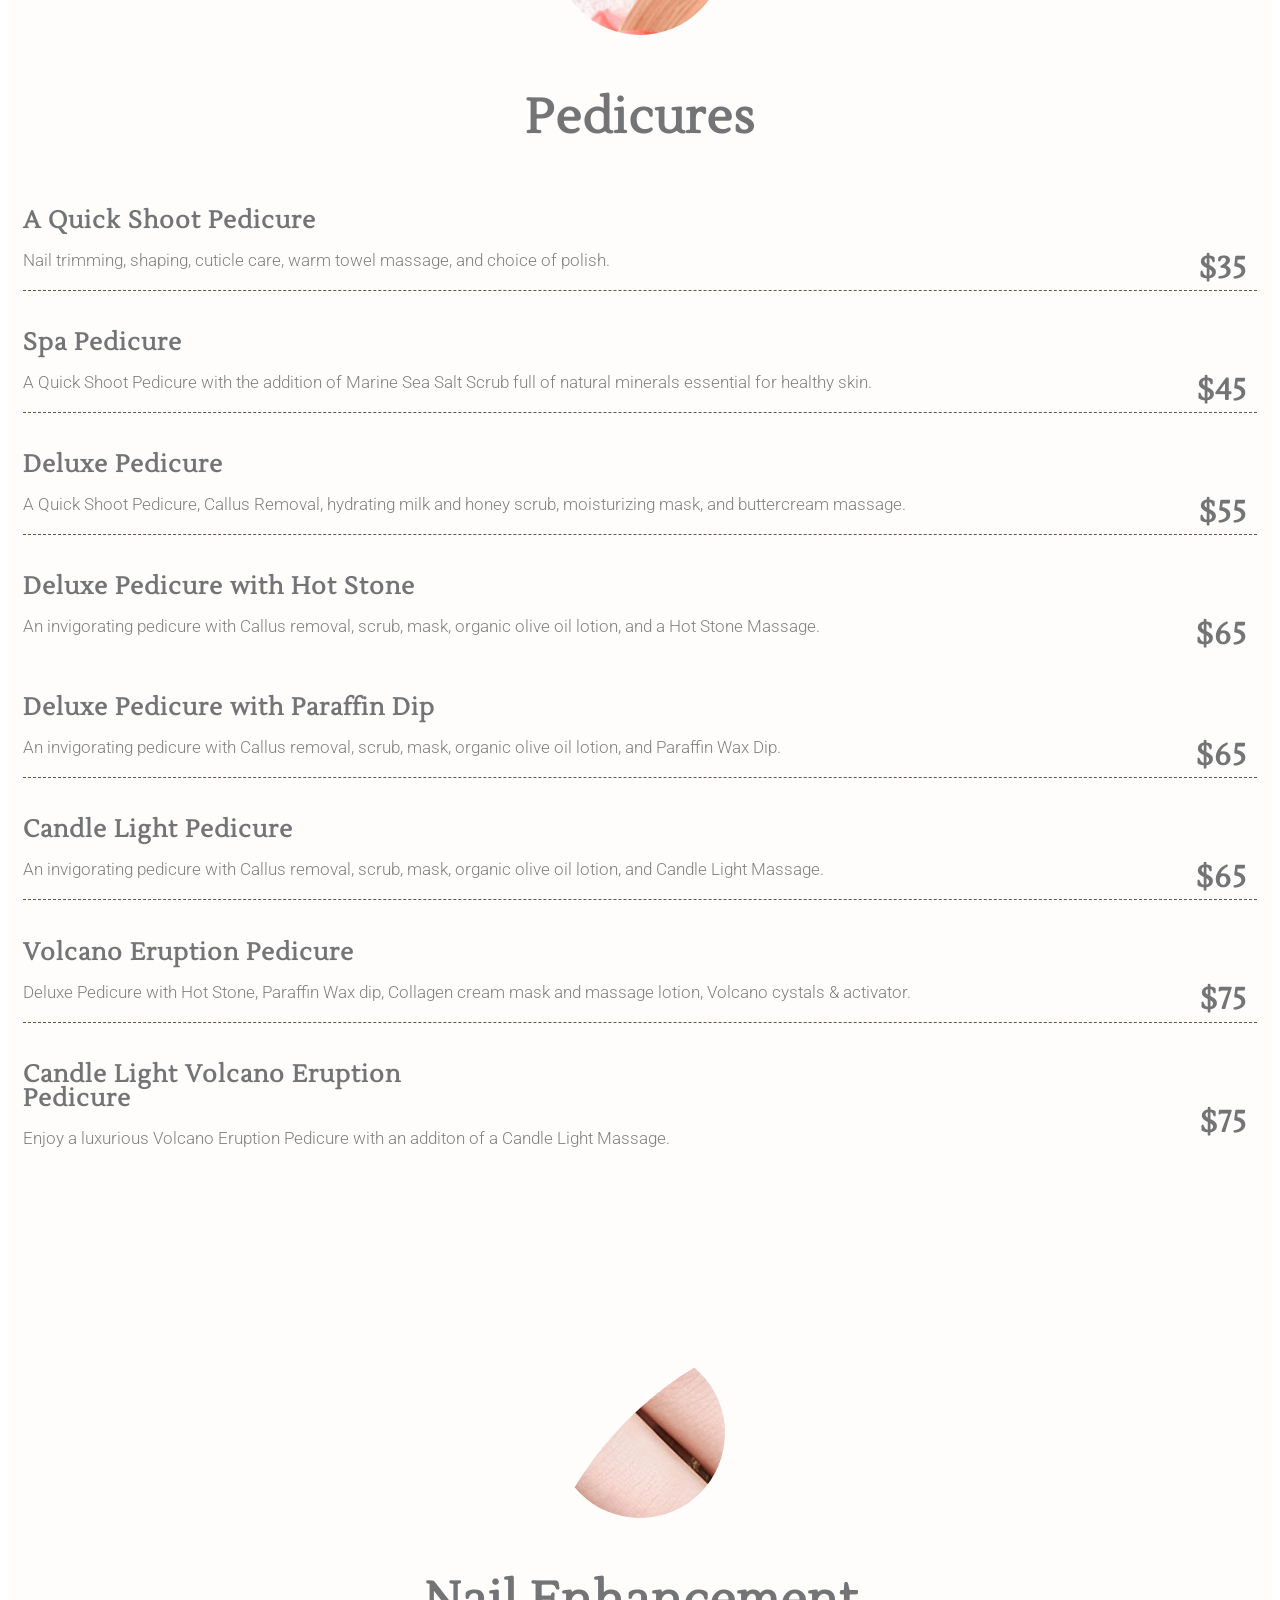
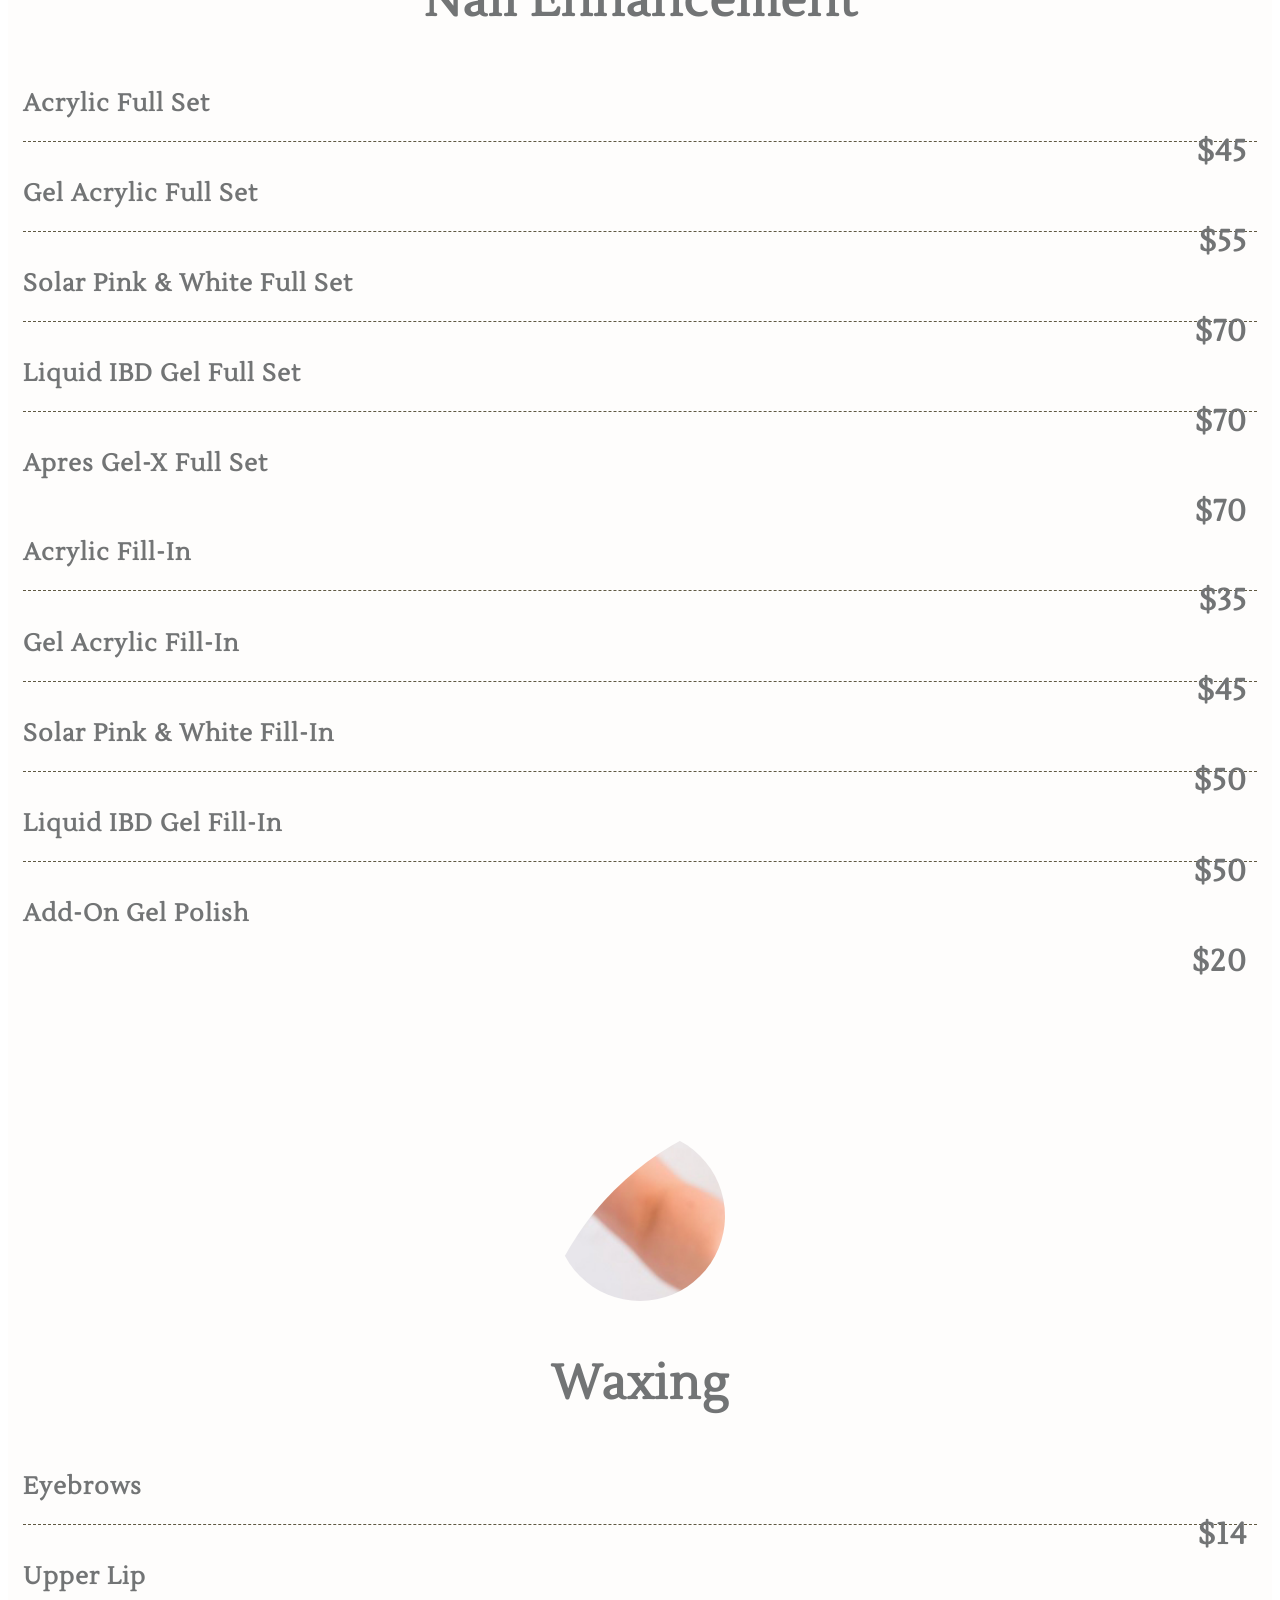
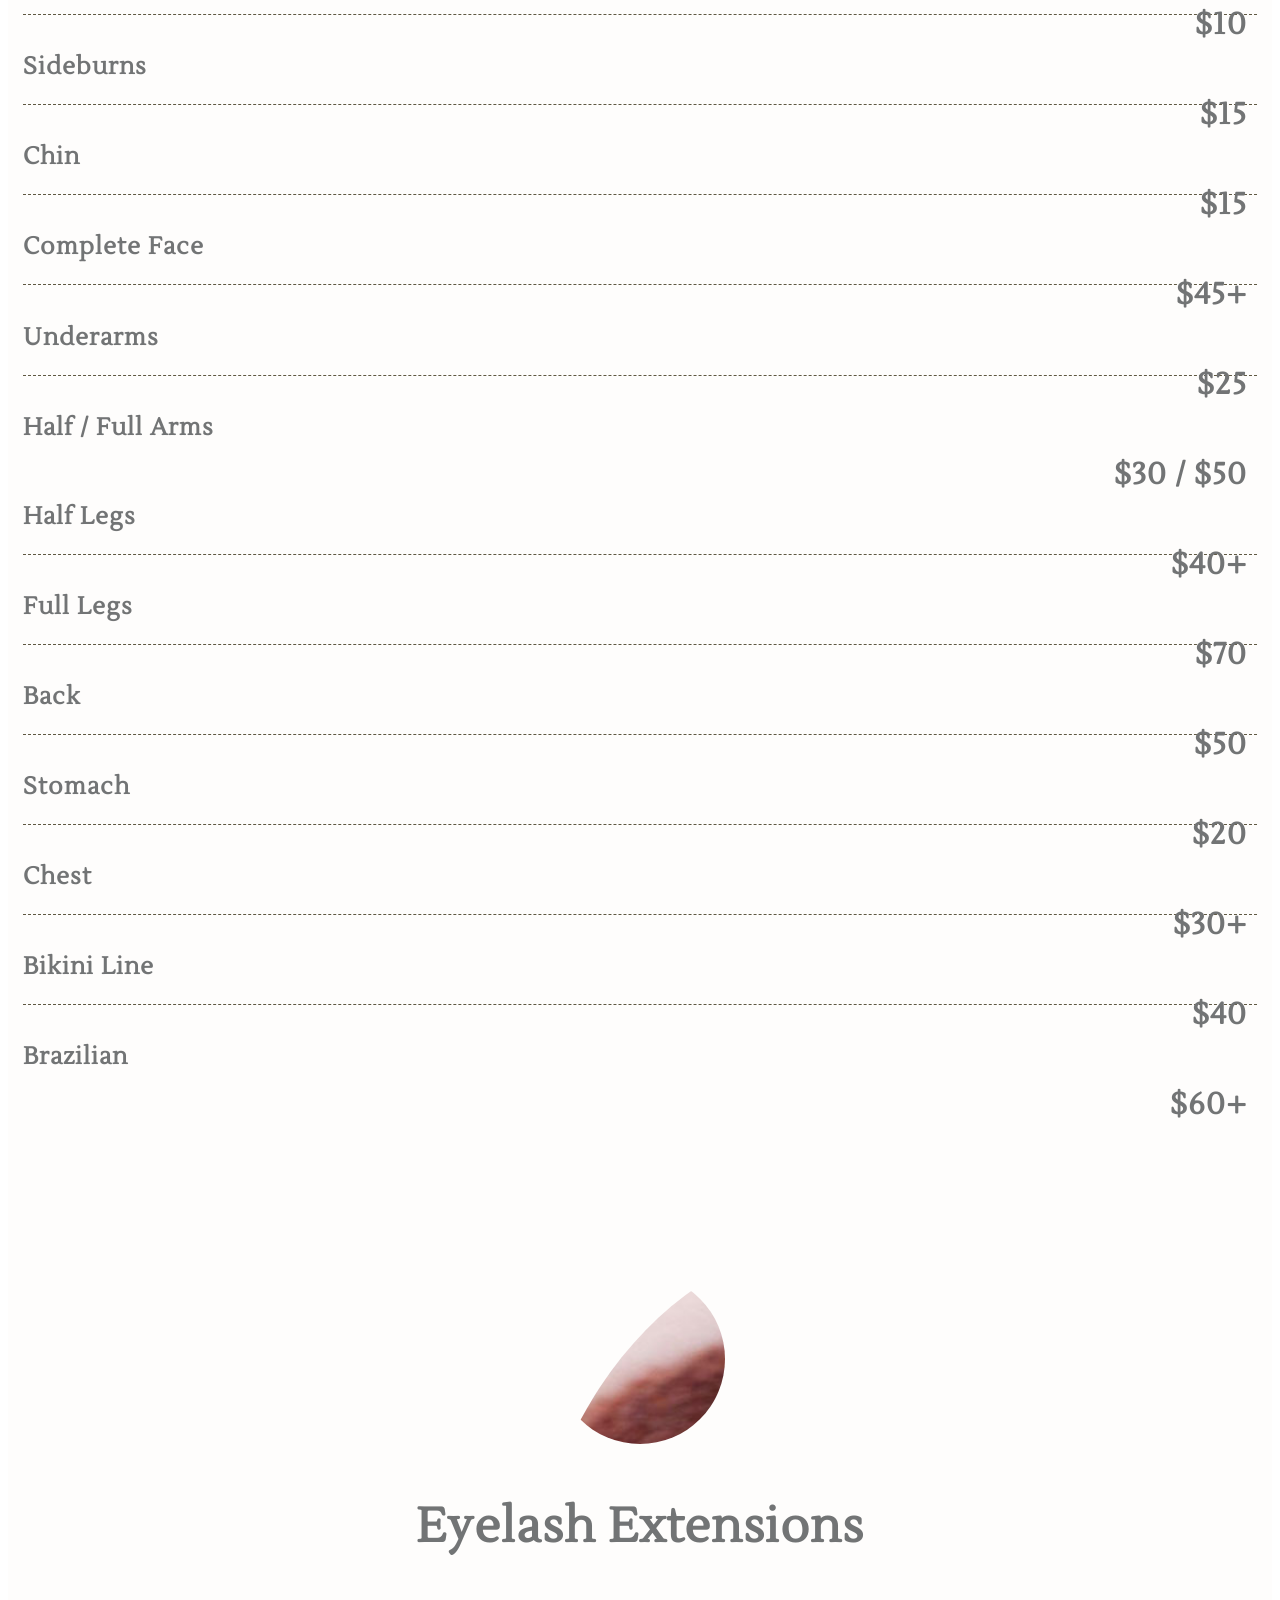
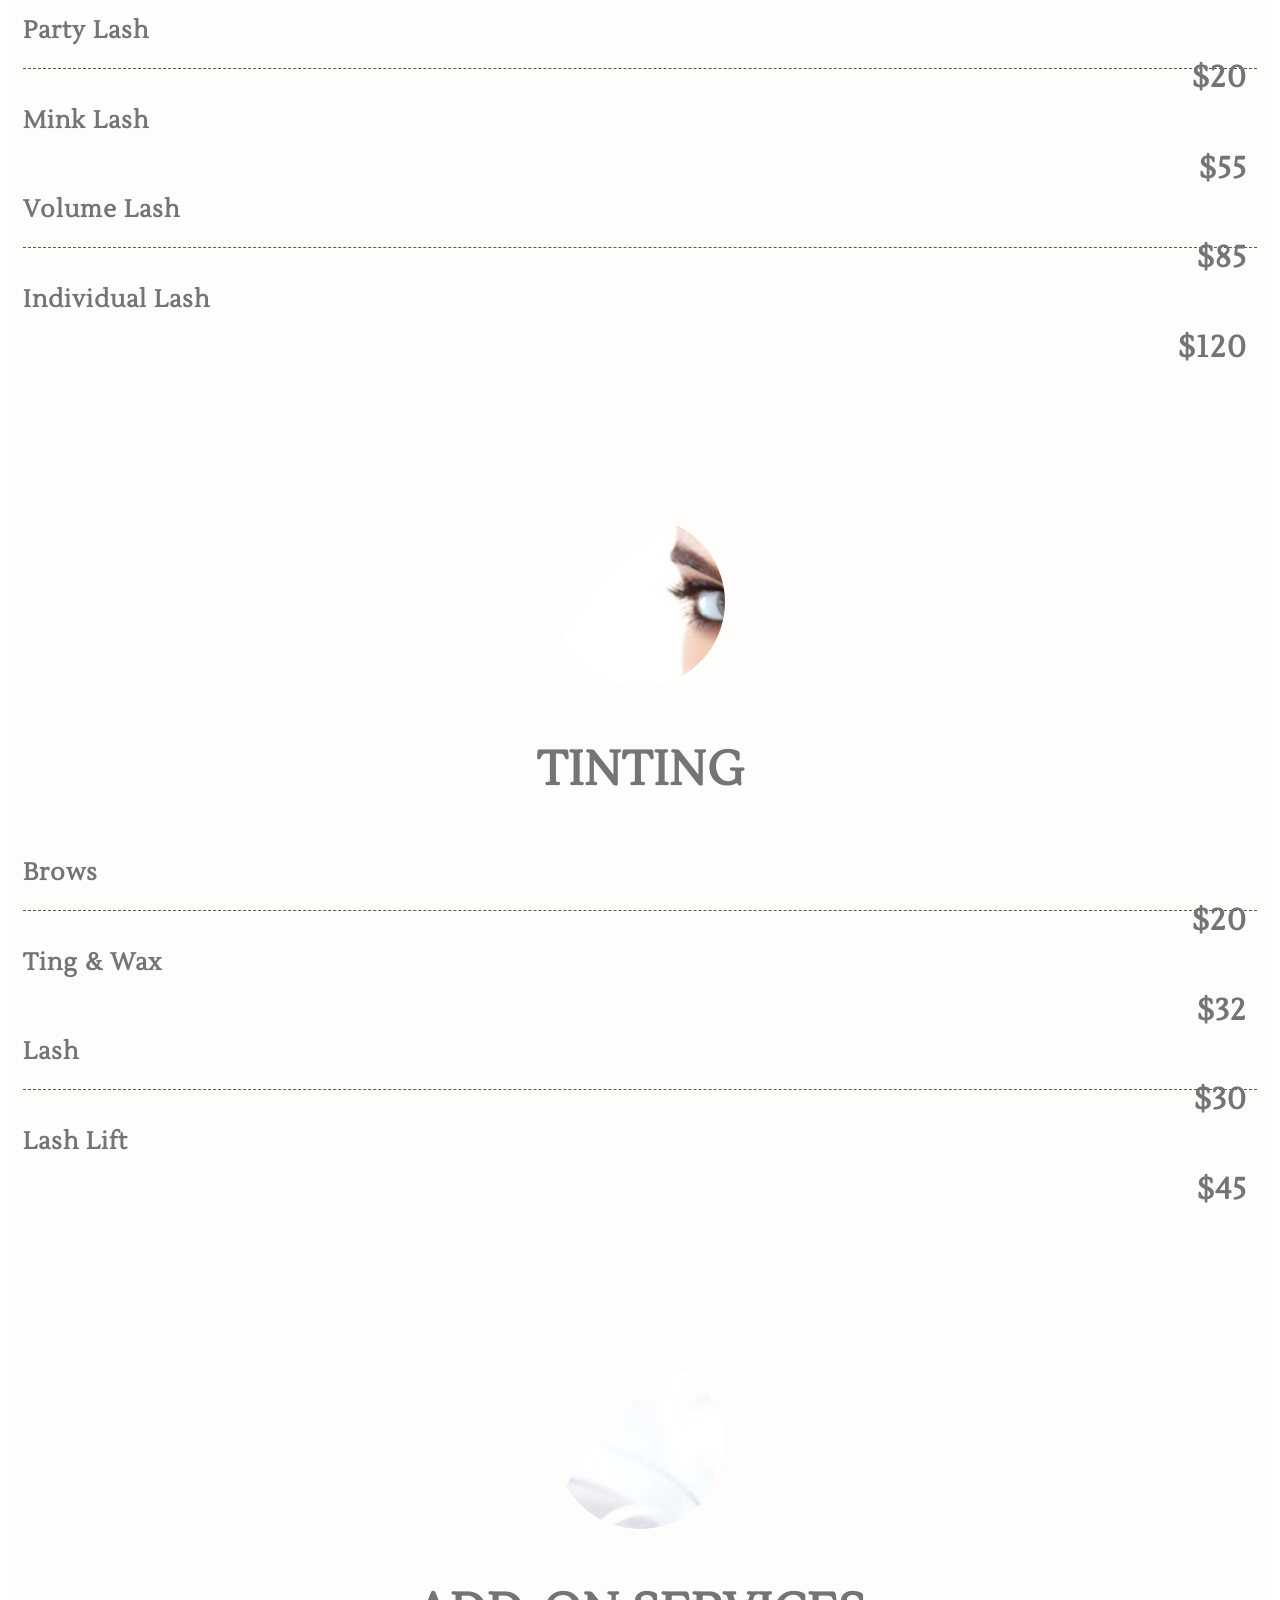
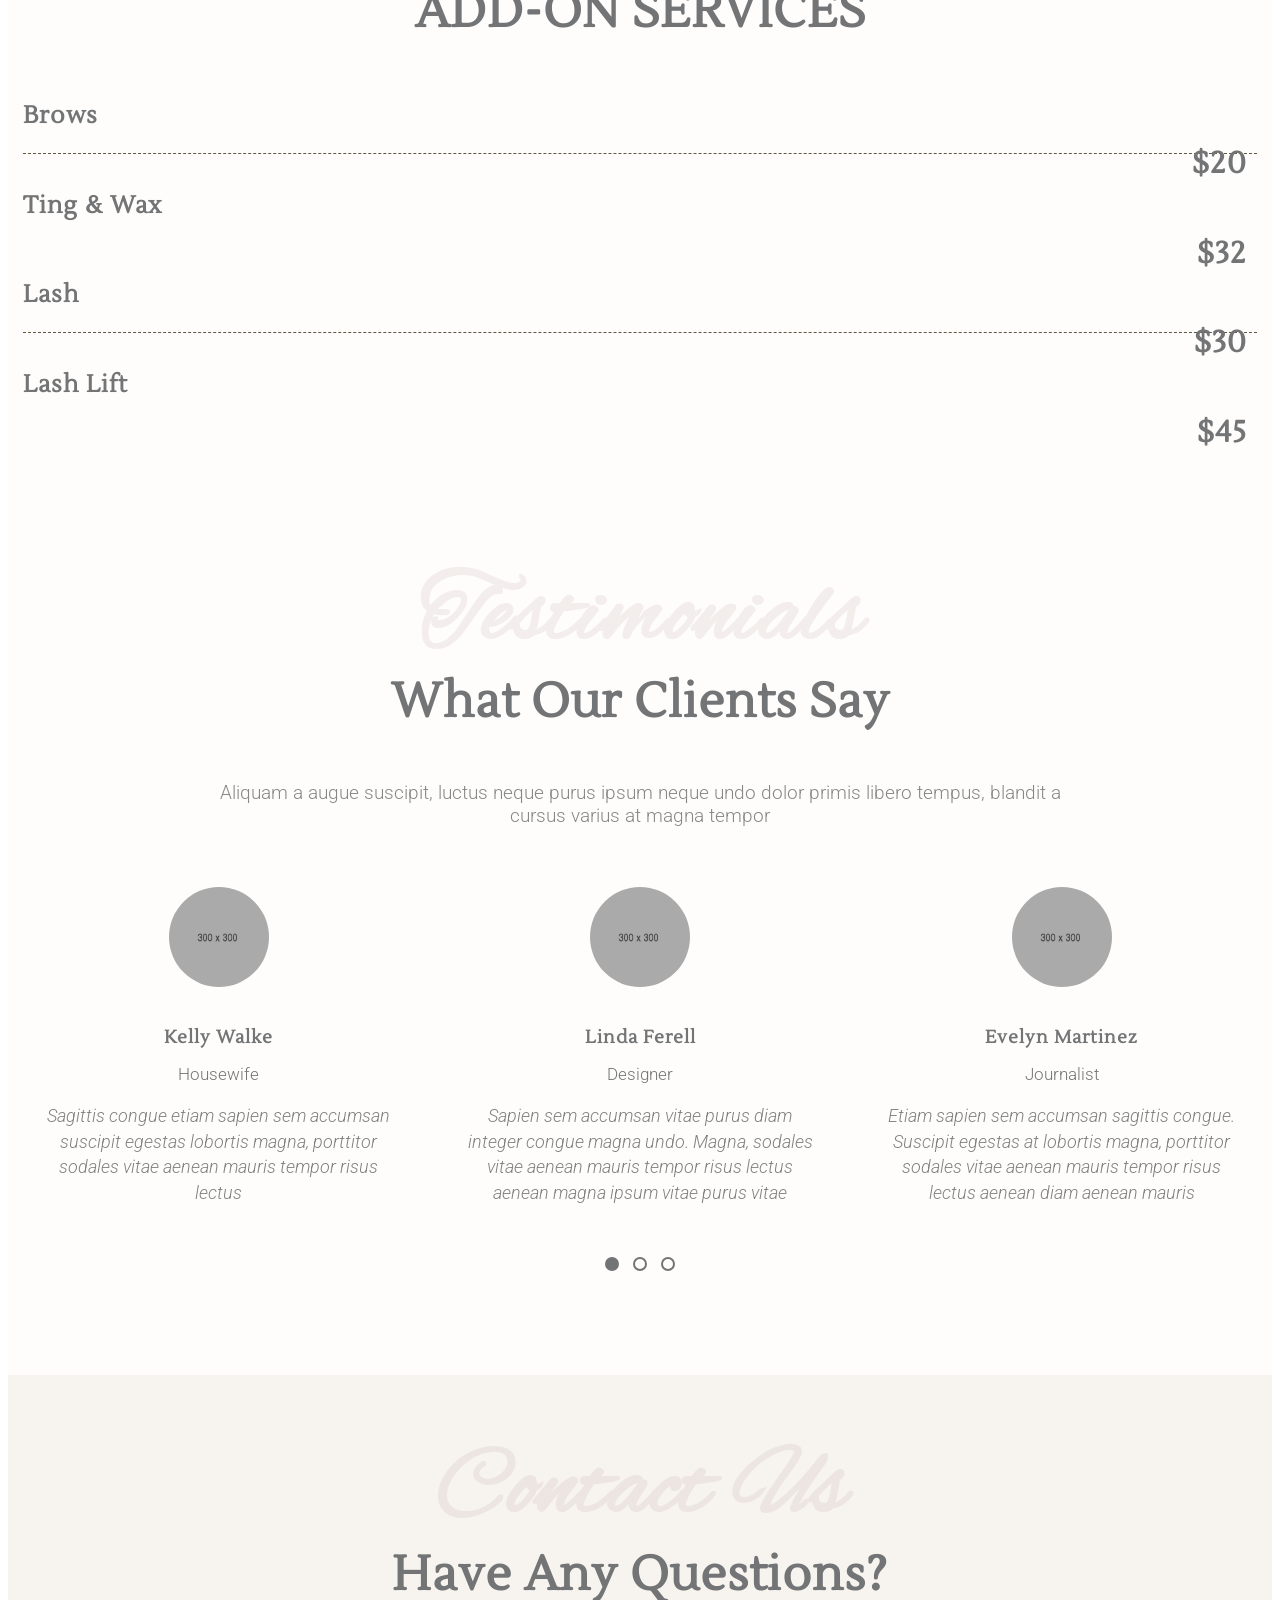
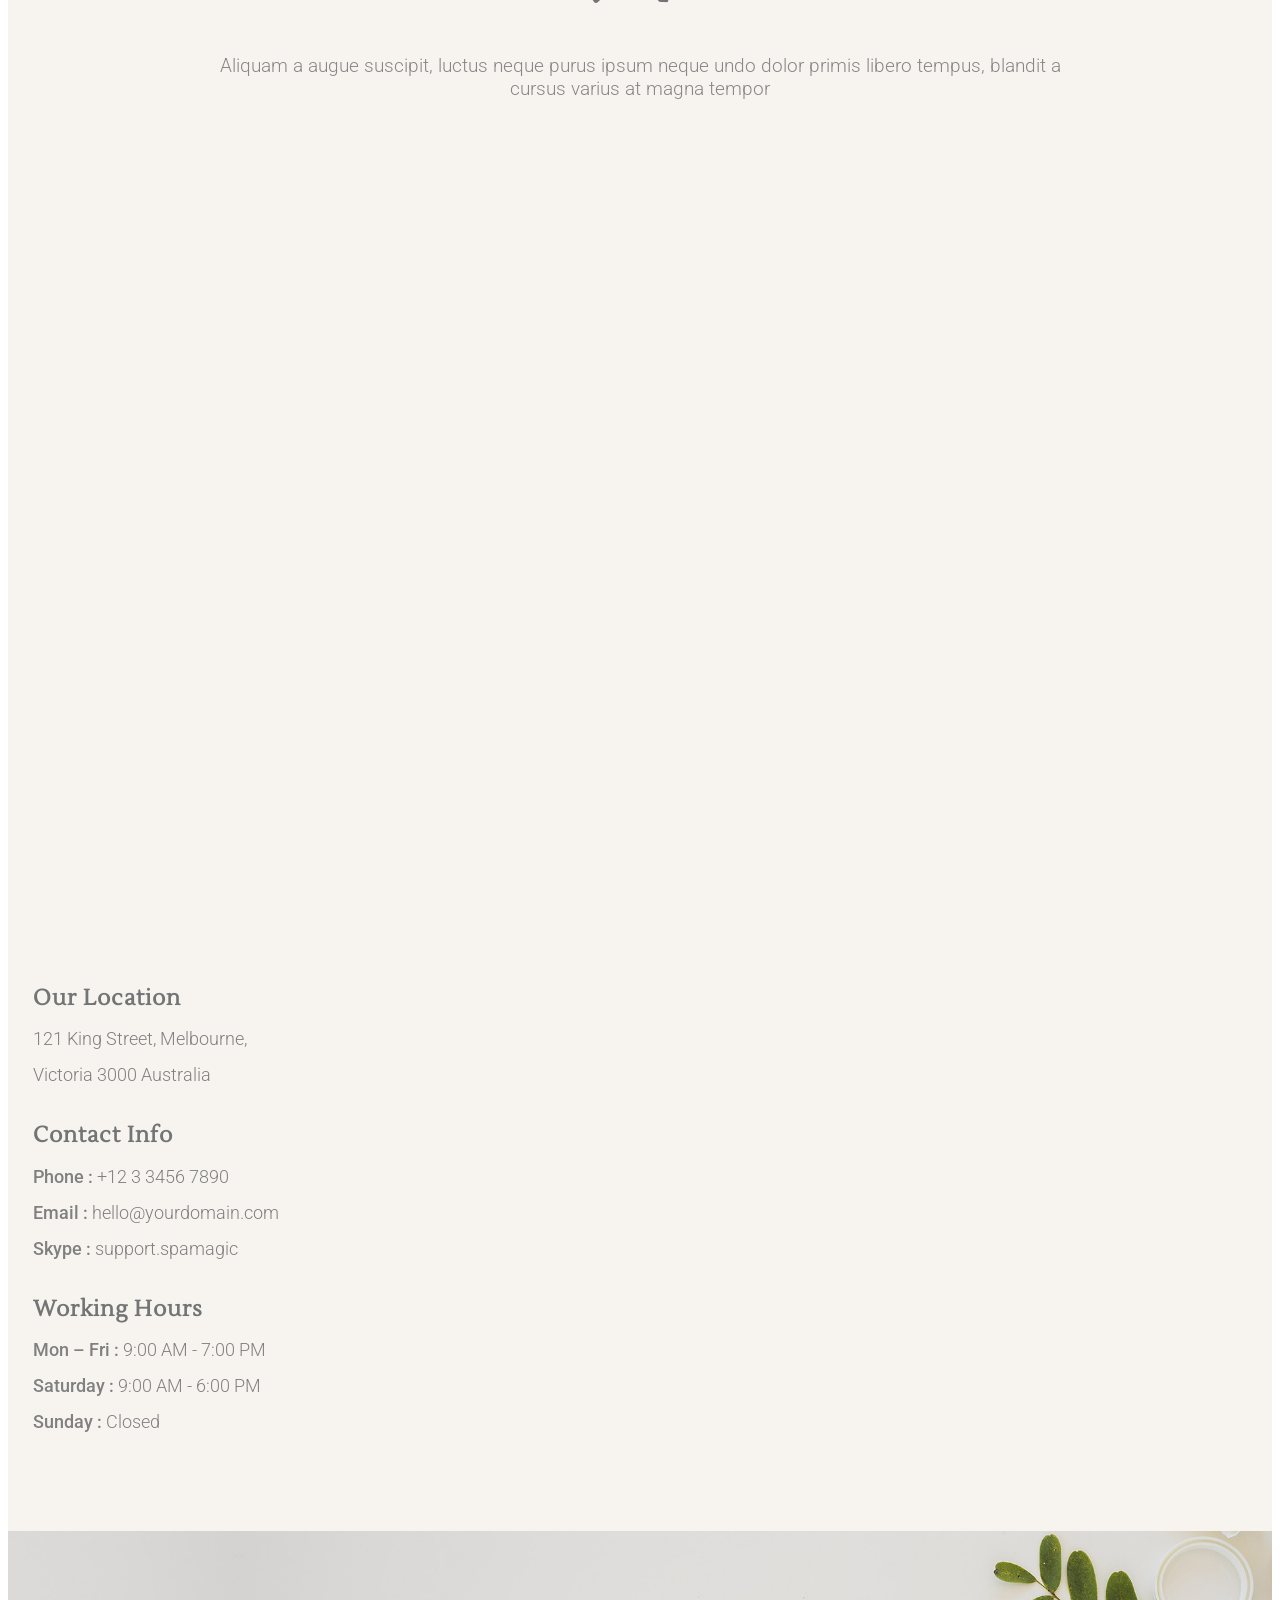
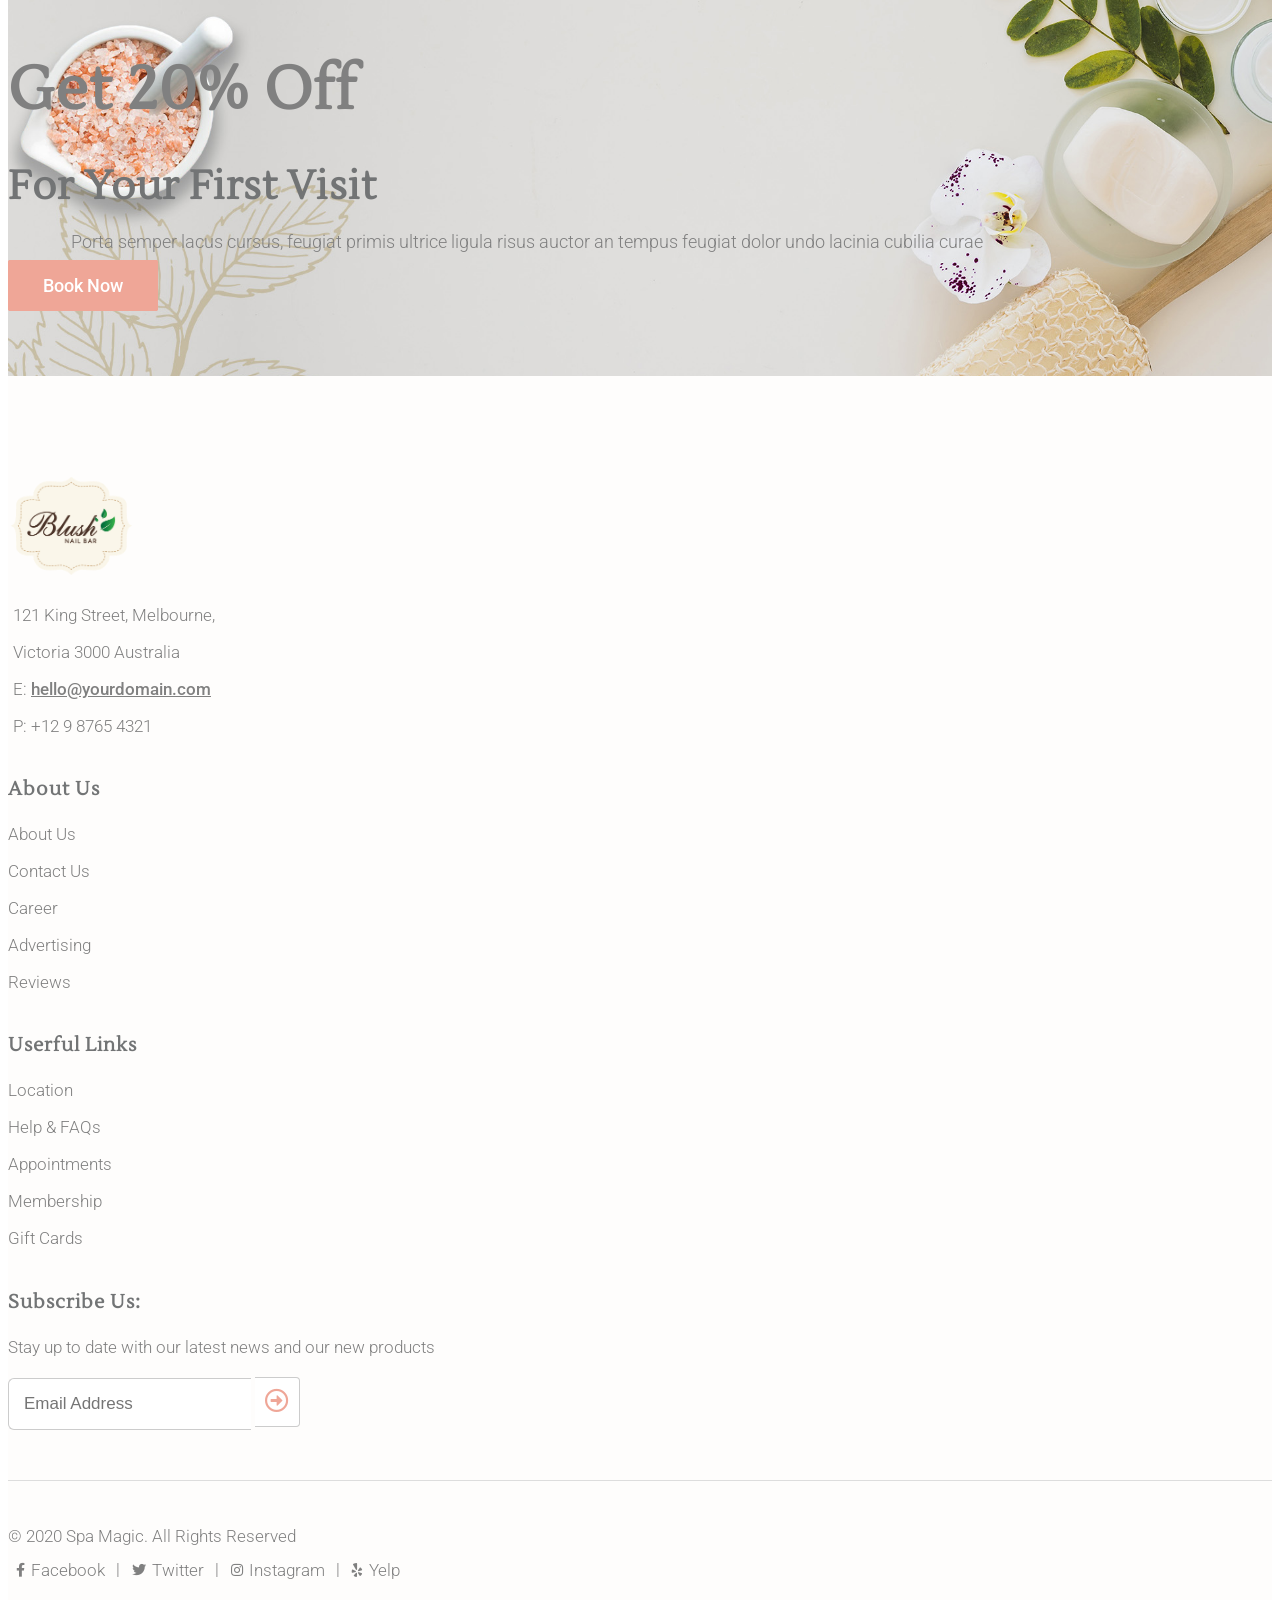
==== commit 23d6d440: "added services and pricing menu" ====
--- a/HTML/index.html
+++ b/HTML/index.html
@@ -138,7 +138,7 @@
 
 
 	        						<!-- DROPDOWN MENU -->
-						          	<li aria-haspopup="true"><a href="#">Our Spa <span class="wsarrow"></span></a>
+						          	<!-- <li aria-haspopup="true"><a href="#">Our Spa <span class="wsarrow"></span></a>
 	            						<ul class="sub-menu">
 	            							<li aria-haspopup="true"><a href="#services-13">Why Spa Magic</a></li>
 	            							<li aria-haspopup="true"><a href="#about-3">Experience</a></li>
@@ -148,92 +148,19 @@
 						           			<li aria-haspopup="true"><a href="#services-11">Our Best Deals</a></li>
 						           			<li aria-haspopup="true"><a href="#reviews-1">Testimonials</a></li>		      
 						           		</ul>
-								    </li>	<!-- END DROPDOWN MENU -->
-
-
-								    <!-- DROPDOWN MENU -->
-						        	<li aria-haspopup="true"><a href="#">Pages <span class="wsarrow"></span></a>
-						        		<div class="wsmegamenu clearfix halfmenu">
-						              		<div class="container-fluid">
-						                		<div class="row">
-
-						                			<!-- Links -->
-									                <ul class="col-lg-6 link-list">	
-									                    <li class="fst-li"><a href="about.html">About Us</a></li>					             
-									                    <li><a href="services.html">Our Services</a></li>	
-									                    <li><a href="service-details.html">Service Details</a></li>
-									                    <li><a href="gallery.html">Our Gallery</a></li>
-									                    <li><a href="team.html">Our Experts</a></li>
-									                    <li><a href="gift-cards.html">Gift Cards</a></li>
-									                </ul>
-
-								                  	<!-- Links -->
-									                <ul class="col-lg-6 link-list">							                  
-									                    <li class="fst-li"><a href="pricing.html">Pricing Plans</a></li>
-									                    <li><a href="booking.html">Booking Form</a></li>
-									                    <li><a href="faqs.html">FAQs</a></li>					      
-									                    <li><a href="terms.html">Terms & Privacy</a></li>
-									                    <li><a href="contacts.html">Contacts</a></li>
-									                </ul>
-
-						                		</div>
-						              		</div>
-						            	</div>
-						          	</li>	<!-- END DROPDOWN MENU -->
-
-
-							    	<!-- MEGAMENU -->
-						          	<li aria-haspopup="true"><a href="#">Services <span class="wsarrow"></span></a>
-	            						<div class="wsmegamenu w-70 clearfix">
-	             							<div class="container">
-	               								<div class="row">
-
-	               									<!-- MEGAMENU LINKS -->
-	               									<ul class="col-md-12 col-lg-4 link-list">
-									                    <li class="title txt-color-01"><p>Massages</p></li>
-									                    <li class="fst-li"><a href="#">Hot Stone Massage</a></li>
-									                    <li><a href="#">Traditional Thai Massage</a></li>
-									                    <li><a href="#">Aromatherapy Massage</a></li>
-									                    <li><a href="#">Deep Tissue Massage</a></li>		                             
-									                </ul>
-
-									                <!-- MEGAMENU LINKS -->
-	               									<ul class="col-md-12 col-lg-4 link-list">
-									                    <li class="title txt-color-01"><p>Therapies</p></li>
-									                    <li class="fst-li"><a href="#">Physiotherapy</a></li>					                 
-									                    <li><a href="#">Skin & Beauty Care</a></li>
-									                    <li><a href="#">Executive Reflexology</a></li>
-									                    <li><a href="#">Aroma & Jet Hydro Therapy</a></li>			              
-									                </ul>
-
-									                <!-- MEGAMENU LINKS -->
-	               									<ul class="col-md-12 col-lg-4 link-list">
-									                    <li class="title txt-color-01"><p>Treatments</p></li>
-									                    <li class="fst-li"><a href="#">Spa Ritual Body Scrub</a></li>
-									                    <li><a href="#">Deluxe Korean Scrub</a></li>					              
-									                    <li><a href="#">Soothing Skin Body Wrap</a></li>
-									                    <li><a href="#">Teatox Mud Body Treatment</a></li>
-									                </ul>
-                
-								                </div>  <!-- End row -->	
-								            </div>  <!-- End container -->	
-								        </div>  <!-- End wsmegamenu -->	
-								    </li>	<!-- END MEGAMENU -->
-
+								    </li>	END DROPDOWN MENU -->
+
+
+								    
+
+
+							    	
 
 								    <!-- SIMPLE NAVIGATION LINK -->
 							    	<li class="nl-simple" aria-haspopup="true"><a href="gift-cards.html">Gift Cards</a></li>
 							    	
 
-							    	<!-- DROPDOWN MENU -->
-						          	<li aria-haspopup="true"><a href="#">Blog <span class="wsarrow"></span></a>
-	            						<ul class="sub-menu">
-	            							<li aria-haspopup="true"><a href="blog-sidebar.html">Blog Sidebar</a></li>
-	            							<li aria-haspopup="true"><a href="blog-classic.html">Blog Classic</a></li>
-						           			<li aria-haspopup="true"><a href="blog-masonry.html">Blog Masonry</a></li>
-						           			<li aria-haspopup="true"><a href="single-post.html">Single Post</a></li>	      
-						           		</ul>
-								    </li>	<!-- END DROPDOWN MENU -->
+							    	
 
 
 							    	<!-- SIMPLE NAVIGATION LINK -->
@@ -314,8 +241,8 @@
 
 						<!-- IMAGE BLOCK -->
 						<div class="col-md-5 col-lg-6">
-							<div class="img-block left-column pc-10 mb-40">
-								<img class="img-fluid" src="images/Pedi2.webp" alt="about-image">
+							<div class="img-block left-column pc-10 ">
+								<img class="img-fluid" src="images/Ped&Mani2.png" alt="about-image">
 							</div>
 						</div>
 
@@ -360,15 +287,15 @@
 							<div class="section-title mb-60 text-center">	
 
 								<!-- Transparent Header -->	
-								<h2 class="tra-header txt-color-02">Welcome To</h2>	
+								<!-- <h2 class="tra-header txt-color-02">Welcome To</h2>	 -->
 
 								<!-- Title 	-->	
-								<h3 class="h3-xl txt-color-01">Massage Therapy Center</h3>
+								<h3 class="h3-xl txt-color-01">Our Services</h3>
 
 								<!-- Text -->	
-								<p class="p-lg txt-color-05">Aliquam a augue suscipit, luctus neque purus ipsum neque undo dolor 
+								<!-- <p class="p-lg txt-color-05">Aliquam a augue suscipit, luctus neque purus ipsum neque undo dolor 
 								   primis libero tempus, blandit a cursus varius at magna tempor
-								</p>
+								</p> -->
 									
 							</div>	
 						</div>
@@ -386,15 +313,14 @@
 									<div class="sbox-13-txt">
 									
 										<!-- Title -->
-										<h5 class="h5-xl txt-color-01">Massage Therapy</h5>	
+										<h5 class="h5-xl txt-color-01">Manicures & Nails </h5>	
 
 										<!-- Text -->		
-										<p class="txt-color-05">Aliquam augue suscipit luctus and neque purus ipsum at neque dolor 
-										   primis libero tempus blandit
+										<p class="txt-color-05">Our manicures blend meticulous care with high-quality products, offering everything from classic styles to trendy designs that leave your nails looking flawless and beautifully enhanced.
 										</p>
 
 										<!-- Button -->
-										<a href="#" class="btn btn-color-02 tra-02-hover">Read More</a>
+										<a href="http://atledpos.com:2409/Bookings/Index/4728d262" class="btn btn-color-02 tra-02-hover" target="_blank">Book Now</a>
 
 									</div>
 								</div>							
@@ -407,15 +333,15 @@
 									<div class="sbox-13-txt">
 
 										<!-- Title -->
-										<h5 class="h5-xl txt-color-01">Skin Care</h5>	
+										<h5 class="h5-xl txt-color-01">Pedicures </h5>	
 
 										<!-- Text -->		
-										<p class="txt-color-05">Aliquam augue suscipit luctus and neque purus ipsum at neque dolor 
-										   primis libero tempus blandit
+										<p class="txt-color-05"> Our pedicures offer a serene retreat, blending soothing treatments with premium skincare to help your feet unwind and rejuvenate, ensuring you leave feeling refreshed and beautifully pampered.
 										</p>
+									
 
 										<!-- Button -->
-										<a href="#" class="btn btn-color-02 tra-02-hover">Read More</a>
+										<a href="http://atledpos.com:2409/Bookings/Index/4728d262" class="btn btn-color-02 tra-02-hover" target="_blank">Book Now</a>
 
 									</div>
 								</div>							
@@ -428,15 +354,14 @@
 									<div class="sbox-13-txt">
 	
 										<!-- Title -->
-										<h5 class="h5-xl txt-color-01">Body Treatments</h5>
+										<h5 class="h5-xl txt-color-01">Lashes & Brows</h5>
 
 										<!-- Text -->		
-										<p class="txt-color-05">Aliquam augue suscipit luctus and neque purus ipsum at neque dolor 
-										   primis libero tempus blandit
+										<p class="txt-color-05">Achieve flawless brows and lashes that are beautifully defined, effortlessly bold, and ready to captivate any crowd    
 										</p>
 
 										<!-- Button -->
-										<a href="#" class="btn btn-color-02 tra-02-hover">Read More</a>
+										<a href="http://atledpos.com:2409/Bookings/Index/4728d262" class="btn btn-color-02 tra-02-hover" target="_blank">Book Now</a>
 
 									</div>	
 								</div>							
@@ -452,12 +377,11 @@
 										<h5 class="h5-xl txt-color-01">Waxing</h5>	
 
 										<!-- Text -->		
-										<p class="txt-color-05">Aliquam augue suscipit luctus and neque purus ipsum at neque dolor 
-										   primis libero tempus blandit
+										<p class="txt-color-05">Enjoy silky-smooth results with our waxing services, leaving your skin irresistibly soft, flawlessly smooth, and ready to glow.
 										</p>
 
 										<!-- Button -->
-										<a href="#" class="btn btn-color-02 tra-02-hover">Read More</a>
+										<a href="http://atledpos.com:2409/Bookings/Index/4728d262" class="btn btn-color-02 tra-02-hover" target="_blank">Book Now</a>
 
 									</div>	
 								</div>							
@@ -474,239 +398,7 @@
 
 
 
-			
-
-
-
-
-
-
-
-
-
-
-
-
-
-
-			<section id="contacts-1" class="bg-color-02 wide-60 contacts-section division">
-				<div class="container">
-
-
-					<!-- SECTION TITLE -->	
-					<div class="row">	
-						<div class="col-lg-10 offset-lg-1">
-							<div class="section-title mb-60 text-center">	
-
-								<!-- Transparent Header -->	
-								<h2 class="tra-header txt-color-02">Contact Us</h2>	
-
-								<!-- Title 	-->	
-								<h3 class="h3-xl txt-color-01">Have Any Questions?</h3>	
-
-								<!-- Text -->	
-								<p class="p-lg txt-color-05">Aliquam a augue suscipit, luctus neque purus ipsum neque undo dolor 
-								   primis libero tempus, blandit a cursus varius at magna tempor
-								</p>
-									
-							</div>	
-						</div>
-					</div>
-
-
-					 <div class="row">
-
-
-						<!-- CONTACT FORM -->
-						 <div class="col-md-7 col-lg-8">
-							<div class="google-map mb-40">
-								
-								<!-- Embedded Google Map using an iframe - to select your location find it on Google maps and paste the link as the iframe src. If you want to use the Google Maps API instead then have at it! -->					
-								<iframe src="https://www.google.com/maps/embed?pb=!1m18!1m12!1m3!1d2607.744975716472!2d-76.54816681922632!3d38.98909840595482!2m3!1f0!2f0!3f0!3m2!1i1024!2i768!4f13.1!3m3!1m2!1s0x89b7f76eb144a667%3A0xd9354880c09297d3!2sBlush%20Nail%20Bar!5e0!3m2!1sen!2sus!4v1730410430495!5m2!1sen!2sus" width="600" height="450" style="border:0;" allowfullscreen="" loading="lazy" referrerpolicy="no-referrer-when-downgrade"></iframe>
-										
-							 </div>	
-						 </div>	<!-- END CONTACT FORM -->	
-
-
-						 <!-- CONTACTS INFO -->
-						 <div class="col-md-5 col-lg-4">
-							 <div class="contacts-info pc-25 mt-35 mb-40">
-
-								 <!-- LOCATION -->
-								<div class="cbox-1 mb-30">
-									<h5 class="h5-sm txt-color-01">Our Location</h5>													
-									<p class="p-md txt-color-05">121 King Street, Melbourne,</p>
-									<p class="p-md txt-color-05">Victoria 3000 Australia</p>
-								</div>
-
-								<!-- PHONES -->
-								<div class="cbox-1 mb-30">
-									<h5 class="h5-sm txt-color-01">Contact Info</h5>	
-									<p class="p-md txt-color-05"><span>Phone :</span> +12 3 3456 7890</p>
-									<p class="p-md txt-color-05"><span>Email :</span> <a href="mailto:yourdomain@mail.com">hello@yourdomain.com</a></p>
-									<p class="p-md txt-color-05"><span>Skype :</span> <a href="tel:123456789">support.spamagic</a></p>
-								</div>
-
-								<!-- EMAILS -->
-								<div class="cbox-1">
-									<h5 class="h5-sm txt-color-01">Working Hours</h5>	
-									<p class="p-md txt-color-05"><span>Mon – Fri :</span> 9:00 AM - 7:00 PM</p>
-									<p class="p-md txt-color-05"><span>Saturday :</span> 9:00 AM - 6:00 PM</p>
-									<p class="p-md txt-color-05"><span>Sunday :</span> Closed</p>
-								</div>
-
-							</div>	
-						</div>	<!-- END CONTACTS INFO -->
-
-
-					</div>	 <!-- End row -->
-
-
-				</div>	   <!-- End container -->	
-			</section>
-
-
-			
-
-
-
-
-			<!-- BANNER-6
-			============================================= -->
-			<section id="banner-6" class="bg-fixed bg-image wide-100 banner-section division">
-				<div class="container">
-					<div class="row d-flex align-items-center">
-
-
-						<!-- BANNER TEXT -->
-						<div class="col-md-12 text-center">
-							<div class="banner-6-txt text-center white-color">
-
-								<!-- Title -->	
-								<h2>25% OFF</h2>
-								<h3 class="txt-color-06">FOR ALL SPA POCEDURES</h3>
-								<p>During this weekend for all clients</p>
-
-							</div>
-						</div>	<!-- END BANNER TEXT -->
-
-
-					</div>    <!-- End row -->	
-				</div>	   <!-- End container -->	
-			</section>	<!-- END BANNER-6 -->
-
-
-
-
-			
-
-
-
-
-			<!-- ABOUT-8
-			============================================= -->
-			<section id="about-8" class="bg-fixed bg-01 wide-60 rel about-section division">
-				<div class="container">
-
-
-					<!-- SECTION TITLE -->	
-					<div class="row">	
-						<div class="col-lg-10 offset-lg-1">
-							<div class="section-title mb-60 text-center">	
-
-								<!-- Transparent Header -->	
-								<h2 class="tra-header txt-color-02">Gift Cards</h2>	
-
-								<!-- Title 	-->	
-								<h3 class="h3-xl txt-color-01">Experience Life With Color</h3>	
-
-								<!-- Text -->	
-								<p class="p-lg txt-color-05">Aliquam a augue suscipit, luctus neque purus ipsum neque undo dolor 
-								   primis libero tempus, blandit a cursus varius at magna tempor
-								</p>
-									
-							</div>	
-						</div>
-					</div>
-
-
-					<div class="row">
-						<div class="col-xl-10 offset-xl-1">
-
-
-							<!-- ABOUT-8 WRAPPER -->
-					 		<div class="abox-3-wrapper text-center">
-								<div class="row d-flex align-items-center">
-
-
-									<!-- ABOUT BOX #1 -->	
-									<div id="a8-1" class="col-md-4">
-										<a href="gift-cards.html">
-											<div class="abox-4 bg-white">
-												<div class="abox-4-txt">
-
-													<h5 class="h5-sm txt-color-01">Combination Massage</h5>
-													<span class="txt-color-04">-25%</span>
-
-												</div>
-											</div>
-										</a>
-									</div>	
-
-
-									<!-- ABOUT BOX #2 -->	
-						 			<div id="a8-2" class="col-md-4">
-						 				<a href="gift-cards.html">
-											<div class="abox-4 bg-color-07">
-												<div class="abox-4-txt">
-
-								 					<h5 class="h5-sm white-color">Deep Tissue Massage</h5>
-													<span class="white-color">-30%</span>
-
-							 					</div>
-											</div>
-										</a>
-									</div>
-
-
-									<!-- ABOUT BOX #3 -->
-									<div id="a8-3" class="col-md-4">
-										<a href="gift-cards.html">
-											<div class="abox-4 bg-color-01">
-												<div class="abox-4-txt">
-
-													<h5 class="h5-sm txt-color-01">Aromatherapy Facial</h5>
-													<span class="txt-color-03">-12%</span>
-
-												</div>
-											</div>
-										</a>
-									</div>
-
-
-								</div>  <!-- End row -->	
-						 	</div>	<!-- END ABOUT-8 WRAPPER -->
-
-
-						 </div>
-					</div>
-
-
-				</div>	   <!-- End container -->
-
-
-				<!-- Content Image -->
-				<div class="content-img pt-30">
-					<div class="ab-img-01"><img class="img-fluid" src="images/ab-img-01.png" alt="content-image"></div>
-				</div>
-
-				
-			</section>	<!-- END ABOUT-8 -->
-
-
-
-
-			<!-- PRICING-1
+				<!-- PRICING-1
 			============================================= -->
 			<section id="pricing-1" class="bg-color-01 wide-60 pricing-section division">
 				<div class="container">
@@ -715,271 +407,731 @@
 					<!-- PRICING TABLES WRAPPER -->
 			 		<div class="pricing-wrapper">
 						<div class="row">
-
-
+							
+							<!--==Menu TITLE=-->
+							<div class="col-lg-10 offset-lg-1">
+								<div class="section-title mb-60 text-center">
+									<div class="sbox-3-img">
+										<div class="hover-overlay"> 
+											<img class="img-fluid" src="images/MenuManicure.png" alt="service-image">	
+										</div>
+									</div>	
+									<!-- Title 	-->	
+									<h3 class="h3-xl txt-color-01">Manicures</h3>
+
+								</div>
+								
+							</div>
+
+							<!-- Menu Column 1-->
 							<div class="col-lg-6">
 								<div class="pricing-1-table">
+									
 
 									<!-- Title -->
-									<h3 class="h3-xs txt-color-01 text-center mb-50">Massages</h3>
+									<!-- <h3 class="h3-xs txt-color-01 text-center mb-50">Massages</h3> -->
 
 									<!-- List -->
 									<ul class="pricing-list">
 
 										<li class="pricing-list-txt">
-											<h5 class="h5-md txt-color-01">Swedish Massage</h5>
-											<p class="txt-color-05">50 Minute Session Packages</p>
-											<h4 class="h4-xs pricing-list-amount txt-color-01">$60</h4>
-										</li>
-
-										<li class="pricing-list-txt">
-											<h5 class="h5-md txt-color-01">Combination Massage</h5>
-											<p class="txt-color-05">60 Minute Session Packages</p>
-											<h4 class="h4-xs pricing-list-amount txt-color-01">$65</h4>
-										</li>
-
-										<li class="pricing-list-txt">
-											<h5 class="h5-md txt-color-01">Deep Tissue Massage</h5>
-											<p class="txt-color-05">45 Minute Session Packages</p>
-											<h4 class="h4-xs pricing-list-amount txt-color-01">$65</h4>
-										</li>
-
-										<li class="pricing-list-txt">
-											<h5 class="h5-md txt-color-01">Hot Stone Massage</h5>
-											<p class="txt-color-05">55 Minute Session Packages</p>
-											<h4 class="h4-xs pricing-list-amount txt-color-01">$84</h4>
-										</li>
-
-										<li class="pricing-list-txt resp-lst">
-											<h5 class="h5-md txt-color-01">Relaxing Massage</h5>
-											<p class="txt-color-05">60 Minute Session Packages</p>
-											<h4 class="h4-xs pricing-list-amount txt-color-01">$55</h4>
-										</li>
+											<h5 class="h5-md txt-color-01">A Quick Shoot Manicure</h5>
+											<p class="txt-color-05">Nail trimming, shaping, cuticle care, soothing massage, and choice of polish.</p>
+											<h4 class="h4-xs pricing-list-amount txt-color-01">$25</h4>
+										</li>
+
+										<li class="pricing-list-txt">
+											<h5 class="h5-md txt-color-01">Spa Manicure</h5>
+											<p class="txt-color-05">A Quick Shoot Manicure that include a natural-scented exfoliating scrub and VItamin E Mask.</p>
+											<h4 class="h4-xs pricing-list-amount txt-color-01">$35</h4>
+										</li>
+
+										<li class="pricing-list-txt">
+											<h5 class="h5-md txt-color-01">Deluxe Manicure</h5>
+											<p class="txt-color-05">A Spa Manicure with the addition of paraffin dipping and moisture mask.</p>
+											<h4 class="h4-xs pricing-list-amount txt-color-01">$45</h4>
+										</li>
+
 
 									</ul>
 								</div>
 							</div>
-
+							<!--End Menu Column 1-->
+
+							<!--Menu Column 2-->
 							<div class="col-lg-6">
 								<div class="pricing-1-table">
 
 									<!-- Title -->
-									<h3 class="h3-xs txt-color-01 text-center mb-50">Treatments</h3>
+									<!-- <h3 class="h3-xs txt-color-01 text-center mb-50">Massages</h3> -->
 
 									<!-- List -->
 									<ul class="pricing-list">
 
 										<li class="pricing-list-txt">
-											<h5 class="h5-md txt-color-01">Aroma- Balance</h5>
-											<p class="txt-color-05">50 Minute Session Packages</p>
-											<h4 class="h4-xs pricing-list-amount txt-color-01">$80</h4>
-										</li>
-
-										<li class="pricing-list-txt">
-											<h5 class="h5-md txt-color-01">Supreme Skicare</h5>
-											<p class="txt-color-05">60 Minute Session Packages</p>
-											<h4 class="h4-xs pricing-list-amount txt-color-01">$119</h4>
-										</li>
-
-										<li class="pricing-list-txt">
-											<h5 class="h5-md txt-color-01">Calming Facial</h5>
-											<p class="txt-color-05">55 Minute Session Packages</p>
-											<h4 class="h4-xs pricing-list-amount txt-color-01">$87</h4>
-										</li>
-
-										<li class="pricing-list-txt">
-											<h5 class="h5-md txt-color-01">Aromatherapy Facial</h5>
-											<p class="txt-color-05">70 Minute Session Packages</p>
-											<h4 class="h4-xs pricing-list-amount txt-color-01">$95</h4>
-										</li>
-
-										<li class="pricing-list-txt">
-											<h5 class="h5-md txt-color-01">Coconut Body</h5>
-											<p class="txt-color-05">40 Minute Session Packages</p>
-											<h4 class="h4-xs pricing-list-amount txt-color-01">$90</h4>
+											<h5 class="h5-md txt-color-01">Candle Light Manicure</h5>
+											<p class="txt-color-05">Enjoy our luxurious Deluxe Manicure that also include a warm and inviting Candle Light Massage.
+
+											</p>
+											<h4 class="h4-xs pricing-list-amount txt-color-01">$50</h4>
+										</li>
+
+										<li class="pricing-list-txt">
+											<h5 class="h5-md txt-color-01">Gel Manicure</h5>
+											<p class="txt-color-05">Our Quick Shoot Manicure with your choice of Gel Polish. Enjoy vibrant, longer lasting color. </p>
+											<h4 class="h4-xs pricing-list-amount txt-color-01">$40</h4>
+										</li>
+
+										<li class="pricing-list-txt">
+											<h5 class="h5-md txt-color-01">Signature Nail System Dip Powder
+											</h5>
+											<p class="txt-color-05">Enjoy healthier nails with Vitamin E and Calcium infused dipping powder that require no dry time. Great for thin and brittle Nails.</p>
+											<h4 class="h4-xs pricing-list-amount txt-color-01">$50</h4>
+										</li>
+
+
+									</ul>
+								</div>
+							</div>
+							<!--End Menu Column 2-->
+							
+
+
+						</div>	<!-- End row -->
+					</div>	<!-- END PRICING TABLES WRAPPER -->
+
+
+				</div>	   <!-- End container -->
+			</section>	<!-- END PRICING-1 -->
+
+				
+			<!-- PRICING-2
+			============================================= -->
+			<section id="pricing-1" class="bg-color-01 wide-60 pricing-section division">
+				<div class="container">
+
+
+					<!-- PRICING TABLES WRAPPER -->
+			 		<div class="pricing-wrapper">
+						<div class="row">
+							
+							<!--==Menu TITLE=-->
+							<div class="col-lg-10 offset-lg-1">
+								<div class="section-title mb-60 text-center">
+									<div class="sbox-3-img">
+										<div class="hover-overlay"> 
+											<img class="img-fluid" src="images/MenuPedicure.png" alt="service-image">	
+										</div>
+									</div>	
+									<!-- Title 	-->	
+									<h3 class="h3-xl txt-color-01">Pedicures</h3>
+
+								</div>
+								
+							</div>
+
+							<!--Manicure Menu 1-->
+							<div class="col-lg-6">
+								<div class="pricing-1-table">
+									
+
+									<!-- Title -->
+									<!-- <h3 class="h3-xs txt-color-01 text-center mb-50">Massages</h3> -->
+
+									<!-- List -->
+									<ul class="pricing-list">
+
+										<li class="pricing-list-txt">
+											<h5 class="h5-md txt-color-01">A Quick Shoot Pedicure</h5>
+											<p class="txt-color-05">Nail trimming, shaping, cuticle care, warm towel massage, and choice of polish.</p>
+											<h4 class="h4-xs pricing-list-amount txt-color-01">$35</h4>
+										</li>
+
+										<li class="pricing-list-txt">
+											<h5 class="h5-md txt-color-01">Spa Pedicure</h5>
+											<p class="txt-color-05">A Quick Shoot Pedicure with the addition of Marine Sea Salt Scrub full of natural minerals essential for healthy skin.</p>
+											<h4 class="h4-xs pricing-list-amount txt-color-01">$45</h4>
+										</li>
+
+										<li class="pricing-list-txt">
+											<h5 class="h5-md txt-color-01">Deluxe Pedicure</h5>
+											<p class="txt-color-05">A Quick Shoot Pedicure, Callus Removal, hydrating milk and honey scrub, moisturizing mask, and buttercream massage.</p>
+											<h4 class="h4-xs pricing-list-amount txt-color-01">$55</h4>
+										</li>
+
+										<li class="pricing-list-txt">
+											<h5 class="h5-md txt-color-01">Deluxe Pedicure with Hot Stone</h5>
+											<p class="txt-color-05">An invigorating pedicure with Callus removal, scrub, mask, organic olive oil lotion, and a Hot Stone Massage. </p>
+											<h4 class="h4-xs pricing-list-amount txt-color-01">$65</h4>
+										</li>
+									</ul>
+								</div>
+							</div>
+							<!--End Manicure Menu 1-->
+
+							<!--Manicure Menu 1-->
+							<div class="col-lg-6">
+								<div class="pricing-1-table">
+
+									<!-- Title -->
+									<!-- <h3 class="h3-xs txt-color-01 text-center mb-50">Massages</h3> -->
+
+									<!-- List -->
+									<ul class="pricing-list">
+
+										<li class="pricing-list-txt">
+											<h5 class="h5-md txt-color-01">Deluxe Pedicure with Paraffin Dip</h5>
+											<p class="txt-color-05">An invigorating pedicure with Callus removal, scrub, mask, organic olive oil lotion, and Paraffin Wax Dip. </p>
+											<h4 class="h4-xs pricing-list-amount txt-color-01">$65</h4>
+										</li>
+
+										<li class="pricing-list-txt">
+											<h5 class="h5-md txt-color-01">Candle Light Pedicure</h5>
+											<p class="txt-color-05">An invigorating pedicure with Callus removal, scrub, mask, organic olive oil lotion, and Candle Light Massage. </p>
+											<h4 class="h4-xs pricing-list-amount txt-color-01">$65</h4>
+										</li>
+
+										<li class="pricing-list-txt">
+											<h5 class="h5-md txt-color-01">Volcano Eruption Pedicure</h5>
+											<p class="txt-color-05">Deluxe Pedicure with Hot Stone, Paraffin Wax dip, Collagen cream mask and massage lotion, Volcano cystals & activator.</p>
+											<h4 class="h4-xs pricing-list-amount txt-color-01">$75</h4>
+										</li>
+
+										<li class="pricing-list-txt">
+											<h5 class="h5-md txt-color-01">Candle Light Volcano Eruption <br/>Pedicure</h5>
+											<p class="txt-color-05">Enjoy a luxurious Volcano Eruption Pedicure with an additon of a Candle Light Massage. </p>
+											<h4 class="h4-xs pricing-list-amount txt-color-01">$75</h4>
+										</li>
+
+									</ul>
+								</div>
+							</div>
+							<!--End Manicure Menu 1-->
+							
+
+
+						</div>	<!-- End row -->
+					</div>	<!-- END PRICING TABLES WRAPPER -->
+
+
+				</div>	   <!-- End container -->
+			</section>	<!-- END PRICING-2 -->
+
+			<!--PRICING 3-->
+			<section id="pricing-1" class="bg-color-01 wide-60 pricing-section division">
+				<div class="container">
+
+
+					<!-- PRICING TABLES WRAPPER -->
+			 		<div class="pricing-wrapper">
+						<div class="row">
+							
+							<!--==Menu TITLE=-->
+							<div class="col-lg-10 offset-lg-1">
+								<div class="section-title mb-60 text-center">
+									<div class="sbox-3-img">
+										<div class="hover-overlay"> 
+											<img class="img-fluid" src="images/Nails1.jpg" alt="service-image">re	
+										</div>
+									</div>	
+									<!-- Title 	-->	
+									<h3 class="h3-xl txt-color-01">Nail Enhancement</h3>
+
+								</div>
+								
+							</div>
+
+							<!--Manicure Menu 1-->
+							<div class="col-lg-6">
+								<div class="pricing-1-table">
+									
+
+									<!-- Title -->
+									<!-- <h3 class="h3-xs txt-color-01 text-center mb-50">Massages</h3> -->
+
+									<!-- List -->
+									<ul class="pricing-list">
+
+										<li class="pricing-list-txt">
+											<h5 class="h5-md txt-color-01">Acrylic Full Set</h5>
+											<h4 class="h4-xs pricing-list-amount txt-color-01">$45</h4>
+										</li>
+
+										<li class="pricing-list-txt">
+											<h5 class="h5-md txt-color-01">Gel Acrylic Full Set</h5>
+											<h4 class="h4-xs pricing-list-amount txt-color-01">$55</h4>
+										</li>
+
+										<li class="pricing-list-txt">
+											<h5 class="h5-md txt-color-01">Solar Pink & White Full Set</h5>
+											<h4 class="h4-xs pricing-list-amount txt-color-01">$70</h4>
+										</li>
+
+										<li class="pricing-list-txt">
+											<h5 class="h5-md txt-color-01">Liquid IBD Gel Full Set</h5>
+											<h4 class="h4-xs pricing-list-amount txt-color-01">$70</h4>
+										</li>
+
+										<li class="pricing-list-txt">
+											<h5 class="h5-md txt-color-01">Apres Gel-X Full Set</h5>
+											<h4 class="h4-xs pricing-list-amount txt-color-01">$70</h4>
+										</li>
+									</ul>
+								</div>
+							</div>
+							<!--End Manicure Menu 1-->
+
+							<!--Manicure Menu 1-->
+							<div class="col-lg-6">
+								<div class="pricing-1-table">
+
+									<!-- Title -->
+									<!-- <h3 class="h3-xs txt-color-01 text-center mb-50">Massages</h3> -->
+
+									<!-- List -->
+									<ul class="pricing-list">
+
+										<li class="pricing-list-txt">
+											<h5 class="h5-md txt-color-01">Acrylic Fill-In</h5>
+											<h4 class="h4-xs pricing-list-amount txt-color-01">$35</h4>
+										</li>
+
+										<li class="pricing-list-txt">
+											<h5 class="h5-md txt-color-01">Gel Acrylic Fill-In</h5>
+											<h4 class="h4-xs pricing-list-amount txt-color-01">$45</h4>
+										</li>
+
+										<li class="pricing-list-txt">
+											<h5 class="h5-md txt-color-01">Solar Pink & White Fill-In</h5>
+											<h4 class="h4-xs pricing-list-amount txt-color-01">$50</h4>
+										</li>
+
+										<li class="pricing-list-txt">
+											<h5 class="h5-md txt-color-01">Liquid IBD Gel Fill-In</h5>
+											<h4 class="h4-xs pricing-list-amount txt-color-01">$50</h4>
+										</li>
+
+										<li class="pricing-list-txt">
+											<h5 class="h5-md txt-color-01">Add-On Gel Polish</h5>
+											<h4 class="h4-xs pricing-list-amount txt-color-01">$20</h4>
+										</li>
+									</ul>
+								</div>
+							</div>
+							<!--End Manicure Menu 1-->
+							
+
+
+						</div>	<!-- End row -->
+					</div>	<!-- END PRICING TABLES WRAPPER -->
+
+
+				</div>	   <!-- End container -->
+			</section><!-- END PRICING 3-->
+
+			<!--PRICING Waxing-->
+			<section id="pricing-1" class="bg-color-01 wide-60 pricing-section division">
+				<div class="container">
+
+
+					<!-- PRICING TABLES WRAPPER -->
+			 		<div class="pricing-wrapper">
+						<div class="row">
+							
+							<!--==Menu TITLE=-->
+							<div class="col-lg-10 offset-lg-1">
+								<div class="section-title mb-60 text-center">
+									<div class="sbox-3-img">
+										<div class="hover-overlay"> 
+											<img class="img-fluid" src="images/Waxing.jpg" alt="service-image">re	
+										</div>
+									</div>	
+									<!-- Title 	-->	
+									<h3 class="h3-xl txt-color-01">Waxing</h3>
+
+								</div>
+								
+							</div>
+
+							<!--Manicure Menu 1-->
+							<div class="col-lg-6">
+								<div class="pricing-1-table">
+									
+
+									<!-- Title -->
+									<!-- <h3 class="h3-xs txt-color-01 text-center mb-50">Massages</h3> -->
+
+									<!-- List -->
+									<ul class="pricing-list">
+
+										<li class="pricing-list-txt">
+											<h5 class="h5-md txt-color-01">Eyebrows</h5>
+											<h4 class="h4-xs pricing-list-amount txt-color-01">$14</h4>
+										</li>
+
+										<li class="pricing-list-txt">
+											<h5 class="h5-md txt-color-01">Upper Lip</h5>
+											<h4 class="h4-xs pricing-list-amount txt-color-01">$10</h4>
+										</li>
+										
+										<li class="pricing-list-txt">
+											<h5 class="h5-md txt-color-01">Sideburns</h5>
+											<h4 class="h4-xs pricing-list-amount txt-color-01">$15</h4>
+										</li>
+
+										<li class="pricing-list-txt">
+											<h5 class="h5-md txt-color-01">Chin</h5>
+											<h4 class="h4-xs pricing-list-amount txt-color-01">$15</h4>
+										</li>
+
+										<li class="pricing-list-txt">
+											<h5 class="h5-md txt-color-01">Complete Face</h5>
+											<h4 class="h4-xs pricing-list-amount txt-color-01">$45+</h4>
+										</li>
+
+										<li class="pricing-list-txt">
+											<h5 class="h5-md txt-color-01">Underarms</h5>
+											<h4 class="h4-xs pricing-list-amount txt-color-01">$25</h4>
+										</li>
+
+										<li class="pricing-list-txt">
+											<h5 class="h5-md txt-color-01">Half / Full Arms</h5>
+											<h4 class="h4-xs pricing-list-amount txt-color-01">$30 / $50</h4>
+										</li>
+									</ul>
+								</div>
+							</div>
+							<!--End Manicure Menu 1-->
+
+							<!--Manicure Menu 1-->
+							<div class="col-lg-6">
+								<div class="pricing-1-table">
+
+									<!-- Title -->
+									<!-- <h3 class="h3-xs txt-color-01 text-center mb-50">Massages</h3> -->
+
+									<!-- List -->
+									<ul class="pricing-list">
+
+										<li class="pricing-list-txt">
+											<h5 class="h5-md txt-color-01">Half Legs</h5>
+											<h4 class="h4-xs pricing-list-amount txt-color-01">$40+</h4>
+										</li>
+
+										<li class="pricing-list-txt">
+											<h5 class="h5-md txt-color-01">Full Legs</h5>
+											<h4 class="h4-xs pricing-list-amount txt-color-01">$70</h4>
+										</li>
+										
+										<li class="pricing-list-txt">
+											<h5 class="h5-md txt-color-01">Back</h5>
+											<h4 class="h4-xs pricing-list-amount txt-color-01">$50</h4>
+										</li>
+
+										<li class="pricing-list-txt">
+											<h5 class="h5-md txt-color-01">Stomach</h5>
+											<h4 class="h4-xs pricing-list-amount txt-color-01">$20</h4>
+										</li>
+
+										<li class="pricing-list-txt">
+											<h5 class="h5-md txt-color-01">Chest</h5>
+											<h4 class="h4-xs pricing-list-amount txt-color-01">$30+</h4>
+										</li>
+
+										<li class="pricing-list-txt">
+											<h5 class="h5-md txt-color-01">Bikini Line</h5>
+											<h4 class="h4-xs pricing-list-amount txt-color-01">$40</h4>
+										</li>
+
+										<li class="pricing-list-txt">
+											<h5 class="h5-md txt-color-01">Brazilian</h5>
+											<h4 class="h4-xs pricing-list-amount txt-color-01">$60+</h4>
+										</li>
+
+									</ul>
+								</div>
+							</div>
+							<!--End Manicure Menu 1-->
+							
+
+
+						</div>	<!-- End row -->
+					</div>	<!-- END PRICING TABLES WRAPPER -->
+
+
+				</div>	   
+			</section><!-- End container -->
+
+			<!--PRICING EYELAHES-->
+			<section id="pricing-1" class="bg-color-01 wide-60 pricing-section division">
+				<div class="container">
+
+
+					<!-- PRICING TABLES WRAPPER -->
+			 		<div class="pricing-wrapper">
+						<div class="row">
+							
+							<!--==Menu TITLE=-->
+							<div class="col-lg-10 offset-lg-1">
+								<div class="section-title mb-60 text-center">
+									<div class="sbox-3-img">
+										<div class="hover-overlay"> 
+											<img class="img-fluid" src="images/Eyelash1.jpg" alt="service-image">re	
+										</div>
+									</div>	
+									<!-- Title 	-->	
+									<h3 class="h3-xl txt-color-01">Eyelash Extensions</h3>
+
+								</div>
+								
+							</div>
+
+							<!--Manicure Menu 1-->
+							<div class="col-lg-6">
+								<div class="pricing-1-table">
+									
+
+									<!-- Title -->
+									<!-- <h3 class="h3-xs txt-color-01 text-center mb-50">Massages</h3> -->
+
+									<!-- List -->
+									<ul class="pricing-list">
+
+										<li class="pricing-list-txt">
+											<h5 class="h5-md txt-color-01">Party Lash</h5>
+											<h4 class="h4-xs pricing-list-amount txt-color-01">$20</h4>
+										</li>
+
+										<li class="pricing-list-txt">
+											<h5 class="h5-md txt-color-01">Mink Lash</h5>
+											<h4 class="h4-xs pricing-list-amount txt-color-01">$55</h4>
 										</li>
 										
 									</ul>
 								</div>
 							</div>
+							<!--End Manicure Menu 1-->
+
+							<!--Manicure Menu 1-->
+							<div class="col-lg-6">
+								<div class="pricing-1-table">
+
+									<!-- Title -->
+									<!-- <h3 class="h3-xs txt-color-01 text-center mb-50">Massages</h3> -->
+
+									<!-- List -->
+									<ul class="pricing-list">
+
+										<li class="pricing-list-txt">
+											<h5 class="h5-md txt-color-01">Volume Lash</h5>
+											<h4 class="h4-xs pricing-list-amount txt-color-01">$85</h4>
+										</li>
+
+										<li class="pricing-list-txt">
+											<h5 class="h5-md txt-color-01">Individual Lash</h5>
+											<h4 class="h4-xs pricing-list-amount txt-color-01">$120</h4>
+										</li>
+
+									</ul>
+								</div>
+							</div>
+							<!--End Manicure Menu 1-->
+							
 
 
 						</div>	<!-- End row -->
 					</div>	<!-- END PRICING TABLES WRAPPER -->
 
 
-				</div>	   <!-- End container -->
-			</section>	<!-- END PRICING-1 -->
-
-
-
-
-			<!-- TEAM-1
-			============================================= -->
-			<section id="team-1" class="bg-color-02 wide-60 team-section division">
+				</div>	   
+			</section><!-- End container -->
+
+			<!--PRICING TINTING-->
+			<section id="pricing-1" class="bg-color-01 wide-60 pricing-section division">
 				<div class="container">
 
 
-					<!-- SECTION TITLE -->	
-					<div class="row">	
-						<div class="col-lg-10 offset-lg-1">
-							<div class="section-title mb-60 text-center">	
-
-								<!-- Transparent Header -->	
-								<h2 class="tra-header txt-color-02">Our Team</h2>	
-
-								<!-- Title 	-->	
-								<h3 class="h3-xl txt-color-01">Relax, You're In Good Hands</h3>	
-
-								<!-- Text -->	
-								<p class="p-lg txt-color-05">Aliquam a augue suscipit, luctus neque purus ipsum neque undo dolor 
-								   primis libero tempus, blandit a cursus varius at magna tempor
-								</p>
-									
-							</div>	
-						</div>
-					</div>
-
-
-					<!-- TEAM MEMBERS WRAPPER -->
-			 		<div class="tm-wrapper">
-						<div class="row">	
-
-
-							<!-- TEAM MEMBER #1 -->
-							<div class="col-md-6 col-lg-3">	
-								<div class="team-member">
-
-									<!-- Team Member Photo -->
-									<div class="team-member-photo">
+					<!-- PRICING TABLES WRAPPER -->
+			 		<div class="pricing-wrapper">
+						<div class="row">
+							
+							<!--==Menu TITLE=-->
+							<div class="col-lg-10 offset-lg-1">
+								<div class="section-title mb-60 text-center">
+									<div class="sbox-3-img">
 										<div class="hover-overlay"> 
-
-											<img class="img-fluid" src="images/team-1.jpg" alt="team-member-foto">
+											<img class="img-fluid" src="images/Tinting.jpg" alt="service-image">re	
+										</div>
+									</div>	
+									<!-- Title 	-->	
+									<h3 class="h3-xl txt-color-01">TINTING</h3>
+
+								</div>
+								
+							</div>
+
+							<!--Manicure Menu 1-->
+							<div class="col-lg-6">
+								<div class="pricing-1-table">
+									
+
+									<!-- Title -->
+									<!-- <h3 class="h3-xs txt-color-01 text-center mb-50">Massages</h3> -->
+
+									<!-- List -->
+									<ul class="pricing-list">
+
+										<li class="pricing-list-txt">
+											<h5 class="h5-md txt-color-01">Brows</h5>
+											<h4 class="h4-xs pricing-list-amount txt-color-01">$20</h4>
+										</li>
+
+										<li class="pricing-list-txt">
+											<h5 class="h5-md txt-color-01">Ting & Wax</h5>
+											<h4 class="h4-xs pricing-list-amount txt-color-01">$32</h4>
+										</li>
 										
-											<!-- Social Icons -->
-											<div class="tm-social clearfix">
-												<ul class="text-center clearfix">																		
-													<li><a href="#" class="ico-facebook"><i class="fab fa-facebook-f"></i></a></li>
-													<li><a href="#" class="ico-twitter"><i class="fab fa-twitter"></i></a></li>	
-													<li><a href="#" class="ico-linkedin"><i class="fab fa-linkedin-in"></i></a></li>
-												</ul>
-											</div>	
-
+									</ul>
+								</div>
+							</div>
+							<!--End Manicure Menu 1-->
+
+							<!--Manicure Menu 1-->
+							<div class="col-lg-6">
+								<div class="pricing-1-table">
+
+									<!-- Title -->
+									<!-- <h3 class="h3-xs txt-color-01 text-center mb-50">Massages</h3> -->
+
+									<!-- List -->
+									<ul class="pricing-list">
+
+										<li class="pricing-list-txt">
+											<h5 class="h5-md txt-color-01">Lash</h5>
+											<h4 class="h4-xs pricing-list-amount txt-color-01">$30</h4>
+										</li>
+
+										<li class="pricing-list-txt">
+											<h5 class="h5-md txt-color-01">Lash Lift</h5>
+											<h4 class="h4-xs pricing-list-amount txt-color-01">$45</h4>
+										</li>
+
+									</ul>
+								</div>
+							</div>
+							<!--End Manicure Menu 1-->
+							
+
+
+						</div>	<!-- End row -->
+					</div>	<!-- END PRICING TABLES WRAPPER -->
+
+
+				</div>	   
+			</section><!-- End container -->
+
+			<!--PRICING ADD-ON-->
+			<section id="pricing-1" class="bg-color-01 wide-60 pricing-section division">
+				<div class="container">
+
+
+					<!-- PRICING TABLES WRAPPER -->
+			 		<div class="pricing-wrapper">
+						<div class="row">
+							
+							<!--==Menu TITLE=-->
+							<div class="col-lg-10 offset-lg-1">
+								<div class="section-title mb-60 text-center">
+									<div class="sbox-3-img">
+										<div class="hover-overlay"> 
+											<img class="img-fluid" src="images/Add-on.jpg" alt="service-image">re	
 										</div>
-									</div>
-
-									<!-- Team Member Meta -->		
-									<div class="tm-meta">
-										<h6 class="h6-lg txt-color-01">Stacey Richardson</h6>
-										<span class="txt-color-06">Beauty Expert</span>
-									</div>
-
-								</div>
-							</div>
-
-
-							<!-- TEAM MEMBER #2 -->
-							<div class="col-md-6 col-lg-3">	
-								<div class="team-member">
-
-									<!-- Team Member Photo -->
-									<div class="team-member-photo">
-										<div class="hover-overlay"> 
-
-											<img class="img-fluid" src="images/team-2.jpg" alt="team-member-foto">
+									</div>	
+									<!-- Title 	-->	
+									<h3 class="h3-xl txt-color-01">ADD-ON SERVICES</h3>
+
+								</div>
+								
+							</div>
+
+							<!--Manicure Menu 1-->
+							<div class="col-lg-6">
+								<div class="pricing-1-table">
+									
+
+									<!-- Title -->
+									<!-- <h3 class="h3-xs txt-color-01 text-center mb-50">Massages</h3> -->
+
+									<!-- List -->
+									<ul class="pricing-list">
+
+										<li class="pricing-list-txt">
+											<h5 class="h5-md txt-color-01">Brows</h5>
+											<h4 class="h4-xs pricing-list-amount txt-color-01">$20</h4>
+										</li>
+
+										<li class="pricing-list-txt">
+											<h5 class="h5-md txt-color-01">Ting & Wax</h5>
+											<h4 class="h4-xs pricing-list-amount txt-color-01">$32</h4>
+										</li>
 										
-											<!-- Social Icons -->
-											<div class="tm-social clearfix">
-												<ul class="text-center clearfix">																		
-													<li><a href="#" class="ico-facebook"><i class="fab fa-facebook-f"></i></a></li>
-													<li><a href="#" class="ico-twitter"><i class="fab fa-twitter"></i></a></li>	
-													<li><a href="#" class="ico-instagram"><i class="fab fa-instagram"></i></a></li>
-												</ul>
-											</div>	
-
-										</div>
-									</div>
-
-									<!-- Team Member Meta -->		
-									<div class="tm-meta">
-										<h6 class="h6-lg txt-color-01">Jennifer Harper</h6>
-										<span class="txt-color-06">SPA Master</span>
-									</div>	
-
-								</div>
-							</div>
-
-
-							<!-- TEAM MEMBER #3 -->
-							<div class="col-md-6 col-lg-3">	
-								<div class="team-member">
-
-									<!-- Team Member Photo -->
-									<div class="team-member-photo">
-										<div class="hover-overlay"> 
-
-											<img class="img-fluid" src="images/team-3.jpg" alt="team-member-foto">
-										
-											<!-- Social Icons -->
-											<div class="tm-social clearfix">
-												<ul class="text-center clearfix">																		
-													<li><a href="#" class="ico-facebook"><i class="fab fa-facebook-f"></i></a></li>
-													<li><a href="#" class="ico-twitter"><i class="fab fa-twitter"></i></a></li>	
-													<li><a href="#" class="ico-linkedin"><i class="fab fa-linkedin-in"></i></a></li>
-												</ul>
-											</div>	
-
-										</div>
-									</div>
-
-									<!-- Team Member Meta -->		
-									<div class="tm-meta">
-										<h6 class="h6-lg txt-color-01">Rodney Stratton</h6>
-										<span class="txt-color-06">Beautician</span>
-									</div>
-
-								</div>
-							</div>
-
-
-							<!-- TEAM MEMBER #4 -->
-							<div class="col-md-6 col-lg-3">	
-								<div class="team-member">
-
-									<!-- Team Member Photo -->
-									<div class="team-member-photo">
-										<div class="hover-overlay"> 
-
-											<img class="img-fluid" src="images/team-4.jpg" alt="team-member-foto">
-
-											<!-- Social Icons -->
-											<div class="tm-social clearfix">
-												<ul class="text-center clearfix">																		
-													<li><a href="#" class="ico-facebook"><i class="fab fa-facebook-f"></i></a></li>
-													<li><a href="#" class="ico-twitter"><i class="fab fa-twitter"></i></a></li>	
-													<li><a href="#" class="ico-instagram"><i class="fab fa-instagram"></i></a></li>
-												</ul>
-											</div>	
-
-										</div>
-									</div>
-
-									<!-- Team Member Meta -->		
-									<div class="tm-meta">
-										<h6 class="h6-lg txt-color-01">Jane Smith</h6>
-										<span class="txt-color-06">Beauty Therapist</span>
-									</div>	
-
-								</div>
-							</div>
+									</ul>
+								</div>
+							</div>
+							<!--End Manicure Menu 1-->
+
+							<!--Manicure Menu 1-->
+							<div class="col-lg-6">
+								<div class="pricing-1-table">
+
+									<!-- Title -->
+									<!-- <h3 class="h3-xs txt-color-01 text-center mb-50">Massages</h3> -->
+
+									<!-- List -->
+									<ul class="pricing-list">
+
+										<li class="pricing-list-txt">
+											<h5 class="h5-md txt-color-01">Lash</h5>
+											<h4 class="h4-xs pricing-list-amount txt-color-01">$30</h4>
+										</li>
+
+										<li class="pricing-list-txt">
+											<h5 class="h5-md txt-color-01">Lash Lift</h5>
+											<h4 class="h4-xs pricing-list-amount txt-color-01">$45</h4>
+										</li>
+
+									</ul>
+								</div>
+							</div>
+							<!--End Manicure Menu 1-->
+							
 
 
 						</div>	<!-- End row -->
-					</div>	<!-- END TEAM MEMBERS WRAPPER -->
-
-
-				</div>	   <!-- End container -->	
-			</section>	<!-- END TEAM-1 -->
+					</div>	<!-- END PRICING TABLES WRAPPER -->
+
+
+				</div>	   
+			</section>
+			<!--END PRICING ADD-ON-->
+		</section>
+			<!-- END PRICING TINTING-->
+
+
+
+
+
+
+
+			
+			
+
+
+
+
+
+
+			
 
 
 
@@ -1193,6 +1345,83 @@
 				</div>	   <!-- End container -->
 			</section>	 <!-- END TESTIMONIALS-1 -->
 
+			<!--MAP
+			===============================================-->	
+			<section id="contacts-1" class="bg-color-02 wide-60 contacts-section division">
+				<div class="container">
+
+
+					<!-- SECTION TITLE -->	
+					<div class="row">	
+						<div class="col-lg-10 offset-lg-1">
+							<div class="section-title mb-60 text-center">	
+
+								<!-- Transparent Header -->	
+								<h2 class="tra-header txt-color-02">Contact Us</h2>	
+
+								<!-- Title 	-->	
+								<h3 class="h3-xl txt-color-01">Have Any Questions?</h3>	
+
+								<!-- Text -->	
+								<p class="p-lg txt-color-05">Aliquam a augue suscipit, luctus neque purus ipsum neque undo dolor 
+								   primis libero tempus, blandit a cursus varius at magna tempor
+								</p>
+									
+							</div>	
+						</div>
+					</div>
+
+
+					 <div class="row">
+
+
+						<!-- CONTACT FORM -->
+						 <div class="col-md-7 col-lg-8">
+							<div class="google-map mb-40">
+								
+								<!-- Embedded Google Map using an iframe - to select your location find it on Google maps and paste the link as the iframe src. If you want to use the Google Maps API instead then have at it! -->					
+								<iframe src="https://www.google.com/maps/embed?pb=!1m18!1m12!1m3!1d2607.744975716472!2d-76.54816681922632!3d38.98909840595482!2m3!1f0!2f0!3f0!3m2!1i1024!2i768!4f13.1!3m3!1m2!1s0x89b7f76eb144a667%3A0xd9354880c09297d3!2sBlush%20Nail%20Bar!5e0!3m2!1sen!2sus!4v1730410430495!5m2!1sen!2sus" width="600" height="450" style="border:0;" allowfullscreen="" loading="lazy" referrerpolicy="no-referrer-when-downgrade"></iframe>
+										
+							 </div>	
+						 </div>	<!-- END CONTACT FORM -->	
+
+
+						 <!-- CONTACTS INFO -->
+						 <div class="col-md-5 col-lg-4">
+							 <div class="contacts-info pc-25 mt-35 mb-40">
+
+								 <!-- LOCATION -->
+								<div class="cbox-1 mb-30">
+									<h5 class="h5-sm txt-color-01">Our Location</h5>													
+									<p class="p-md txt-color-05">121 King Street, Melbourne,</p>
+									<p class="p-md txt-color-05">Victoria 3000 Australia</p>
+								</div>
+
+								<!-- PHONES -->
+								<div class="cbox-1 mb-30">
+									<h5 class="h5-sm txt-color-01">Contact Info</h5>	
+									<p class="p-md txt-color-05"><span>Phone :</span> +12 3 3456 7890</p>
+									<p class="p-md txt-color-05"><span>Email :</span> <a href="mailto:yourdomain@mail.com">hello@yourdomain.com</a></p>
+									<p class="p-md txt-color-05"><span>Skype :</span> <a href="tel:123456789">support.spamagic</a></p>
+								</div>
+
+								<!-- EMAILS -->
+								<div class="cbox-1">
+									<h5 class="h5-sm txt-color-01">Working Hours</h5>	
+									<p class="p-md txt-color-05"><span>Mon – Fri :</span> 9:00 AM - 7:00 PM</p>
+									<p class="p-md txt-color-05"><span>Saturday :</span> 9:00 AM - 6:00 PM</p>
+									<p class="p-md txt-color-05"><span>Sunday :</span> Closed</p>
+								</div>
+
+							</div>	
+						</div>	<!-- END CONTACTS INFO -->
+
+
+					</div>	 <!-- End row -->
+
+
+				</div>	   <!-- End container -->	
+			</section> <!-- END MAPS -->
 
 
 
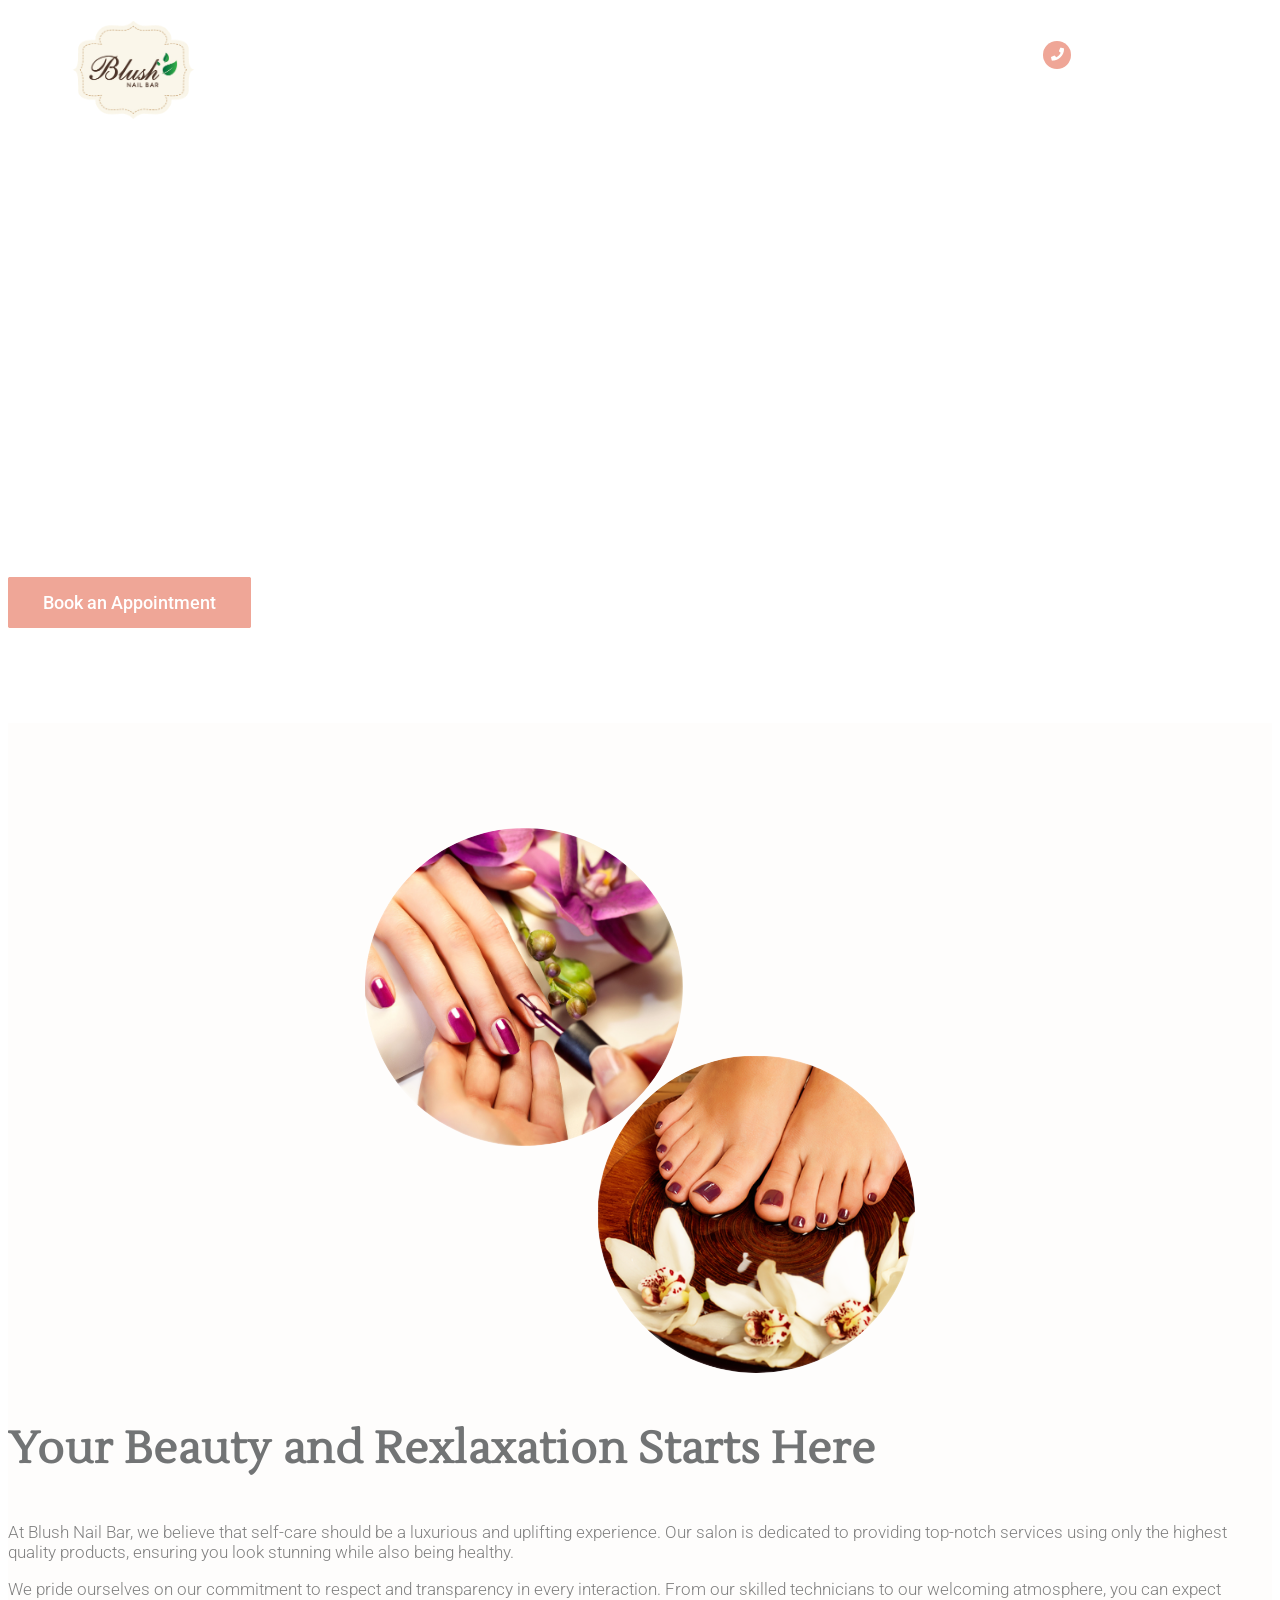
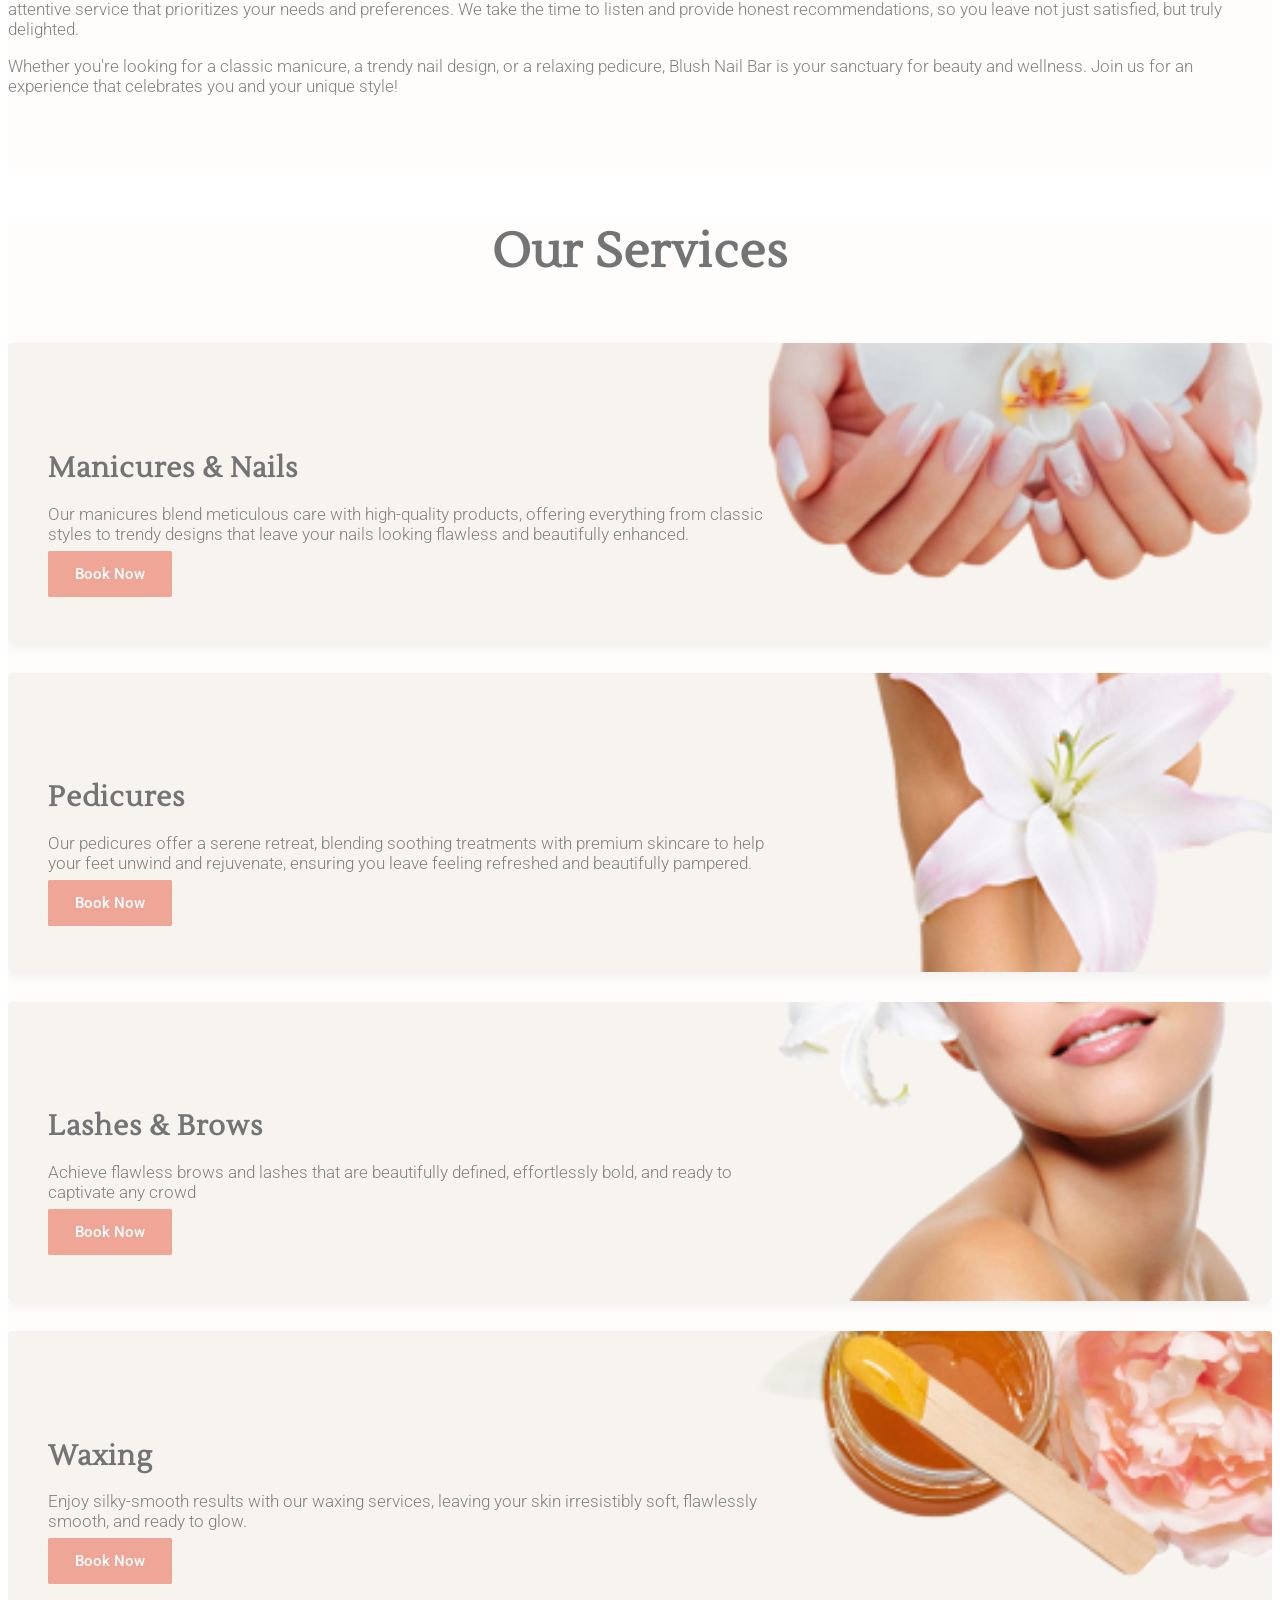
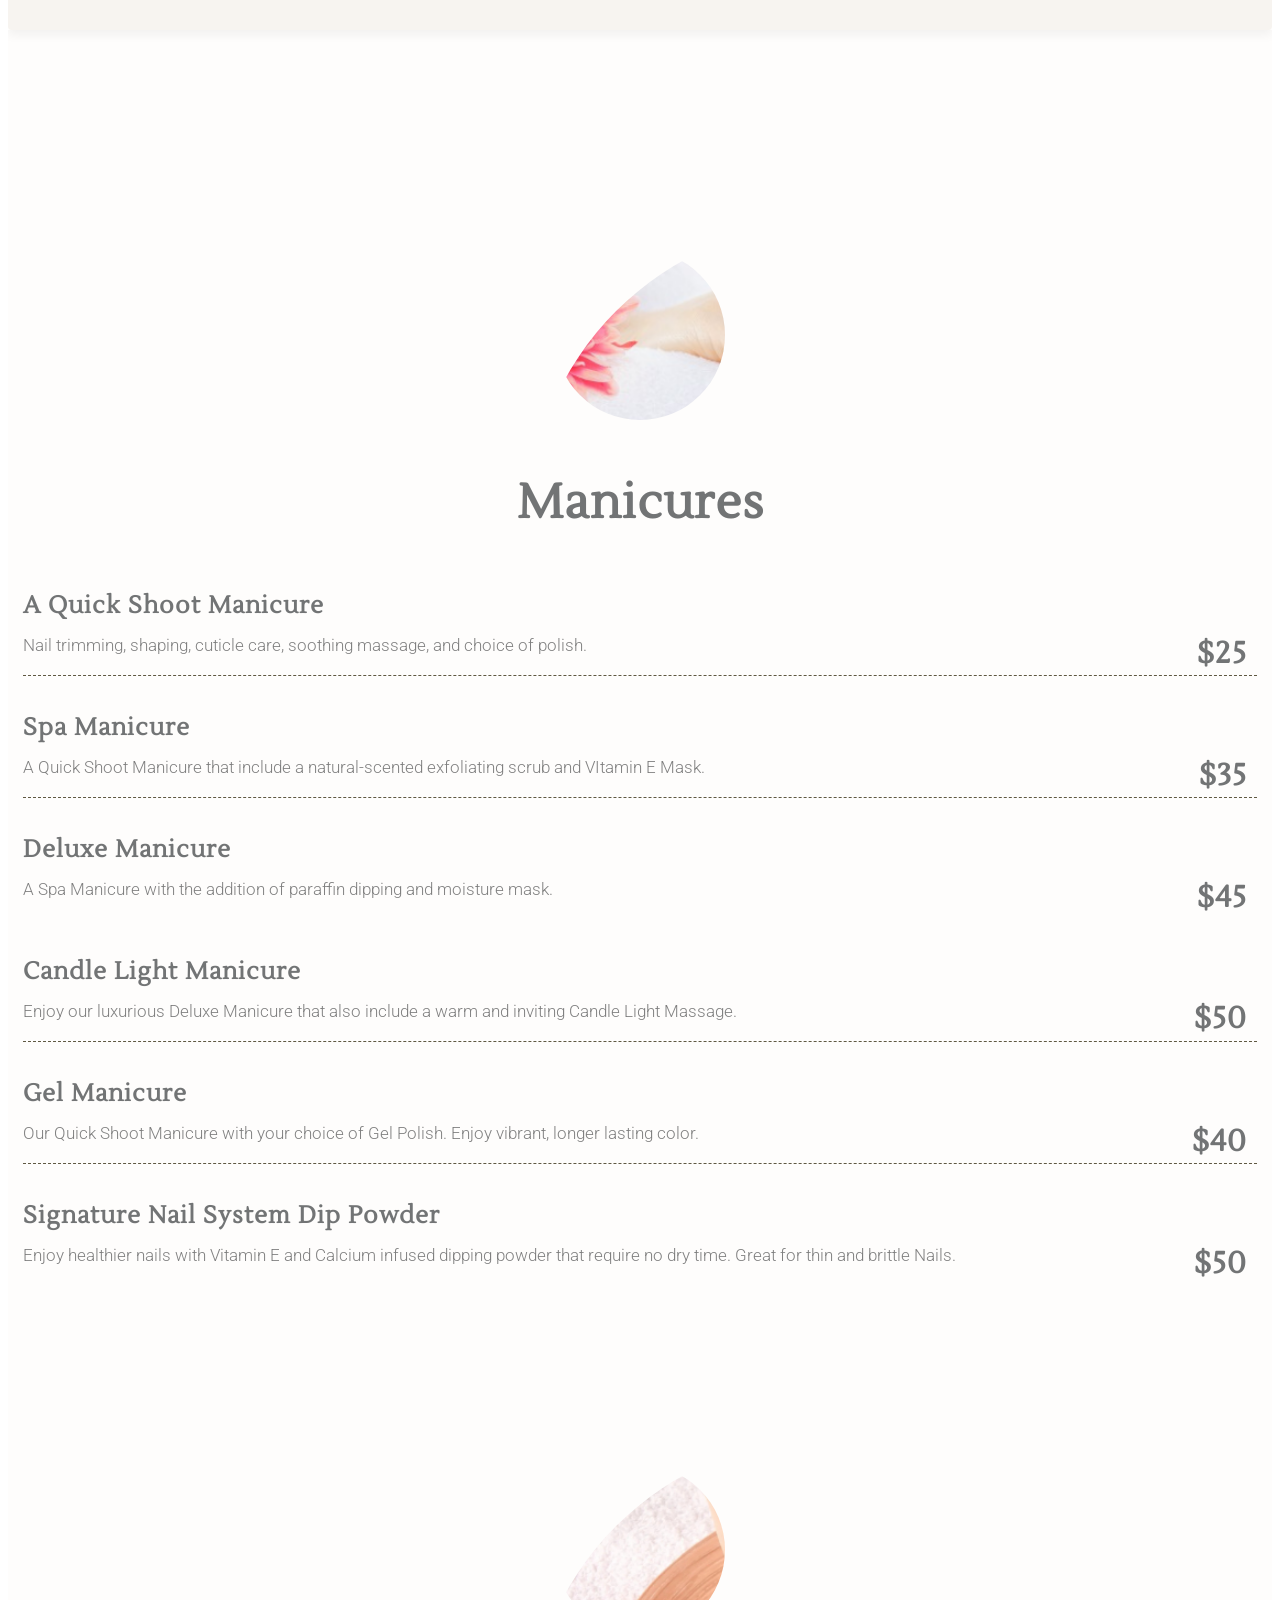
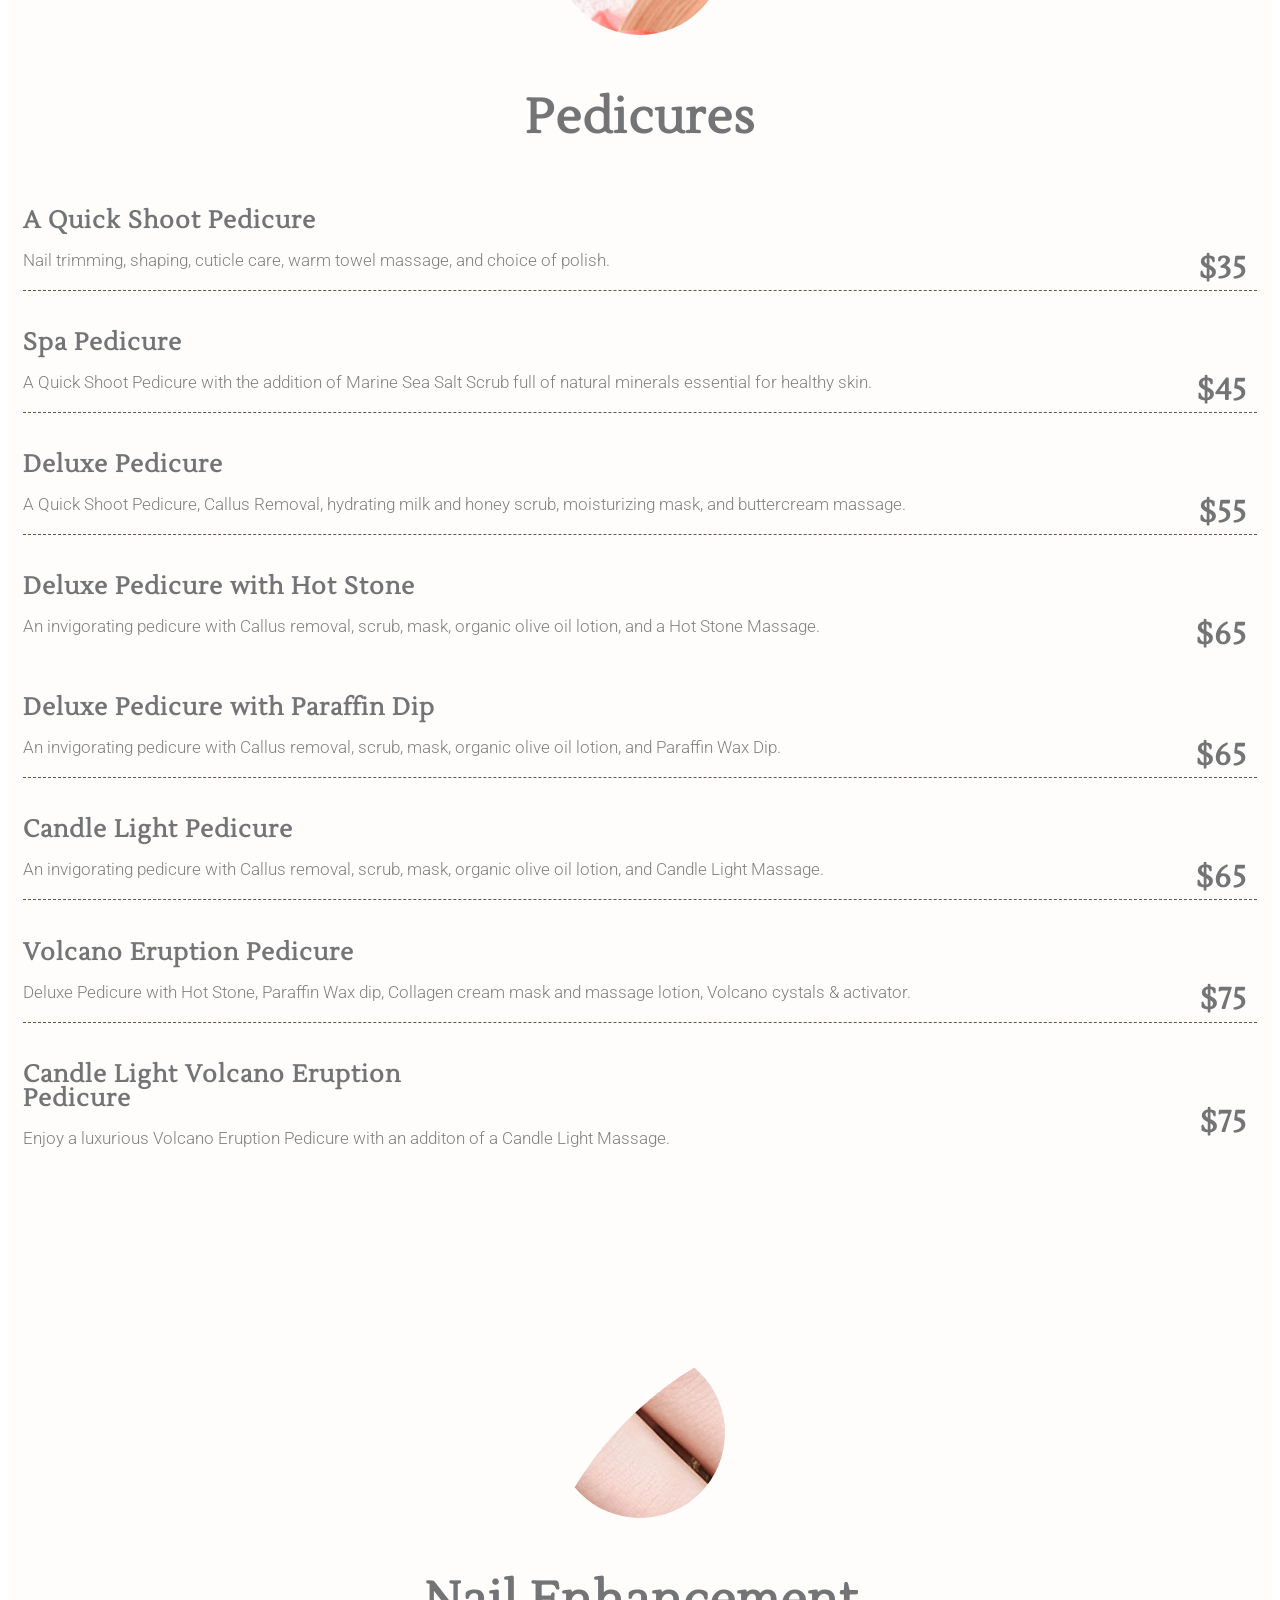
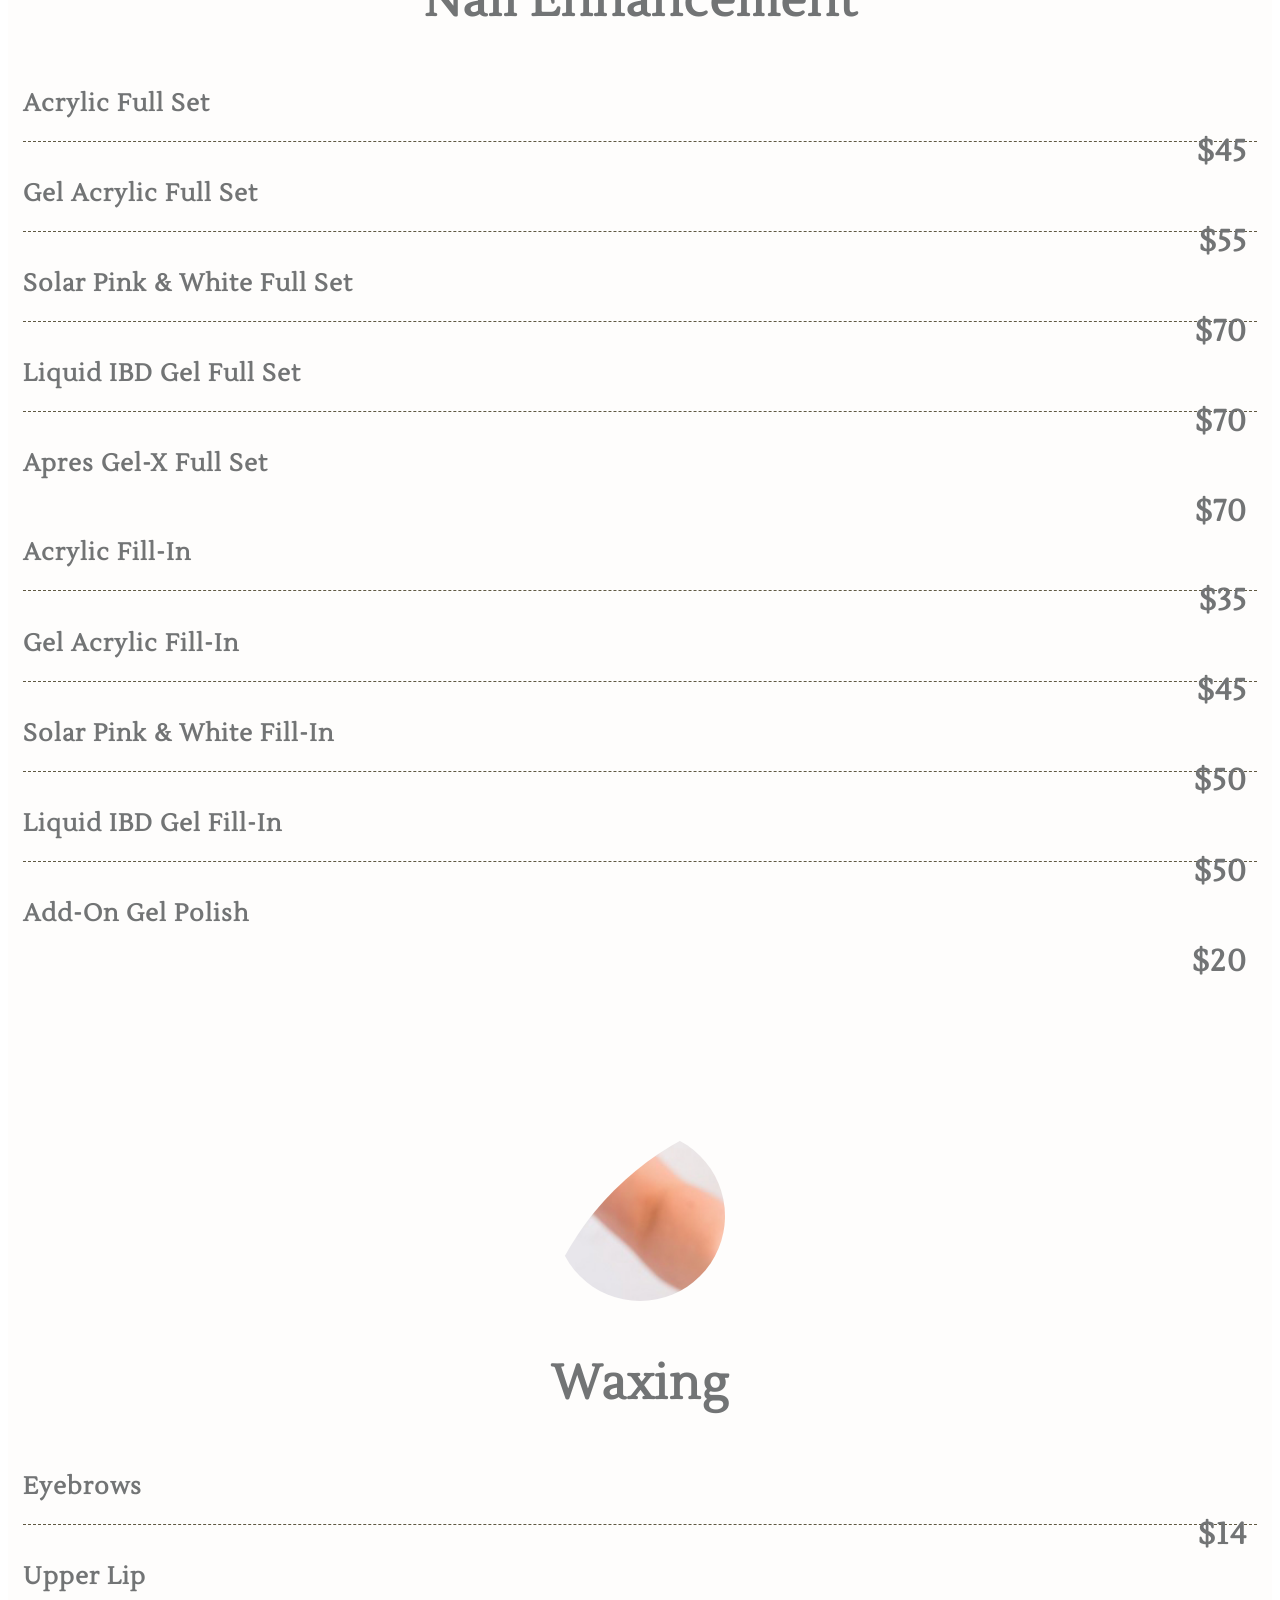
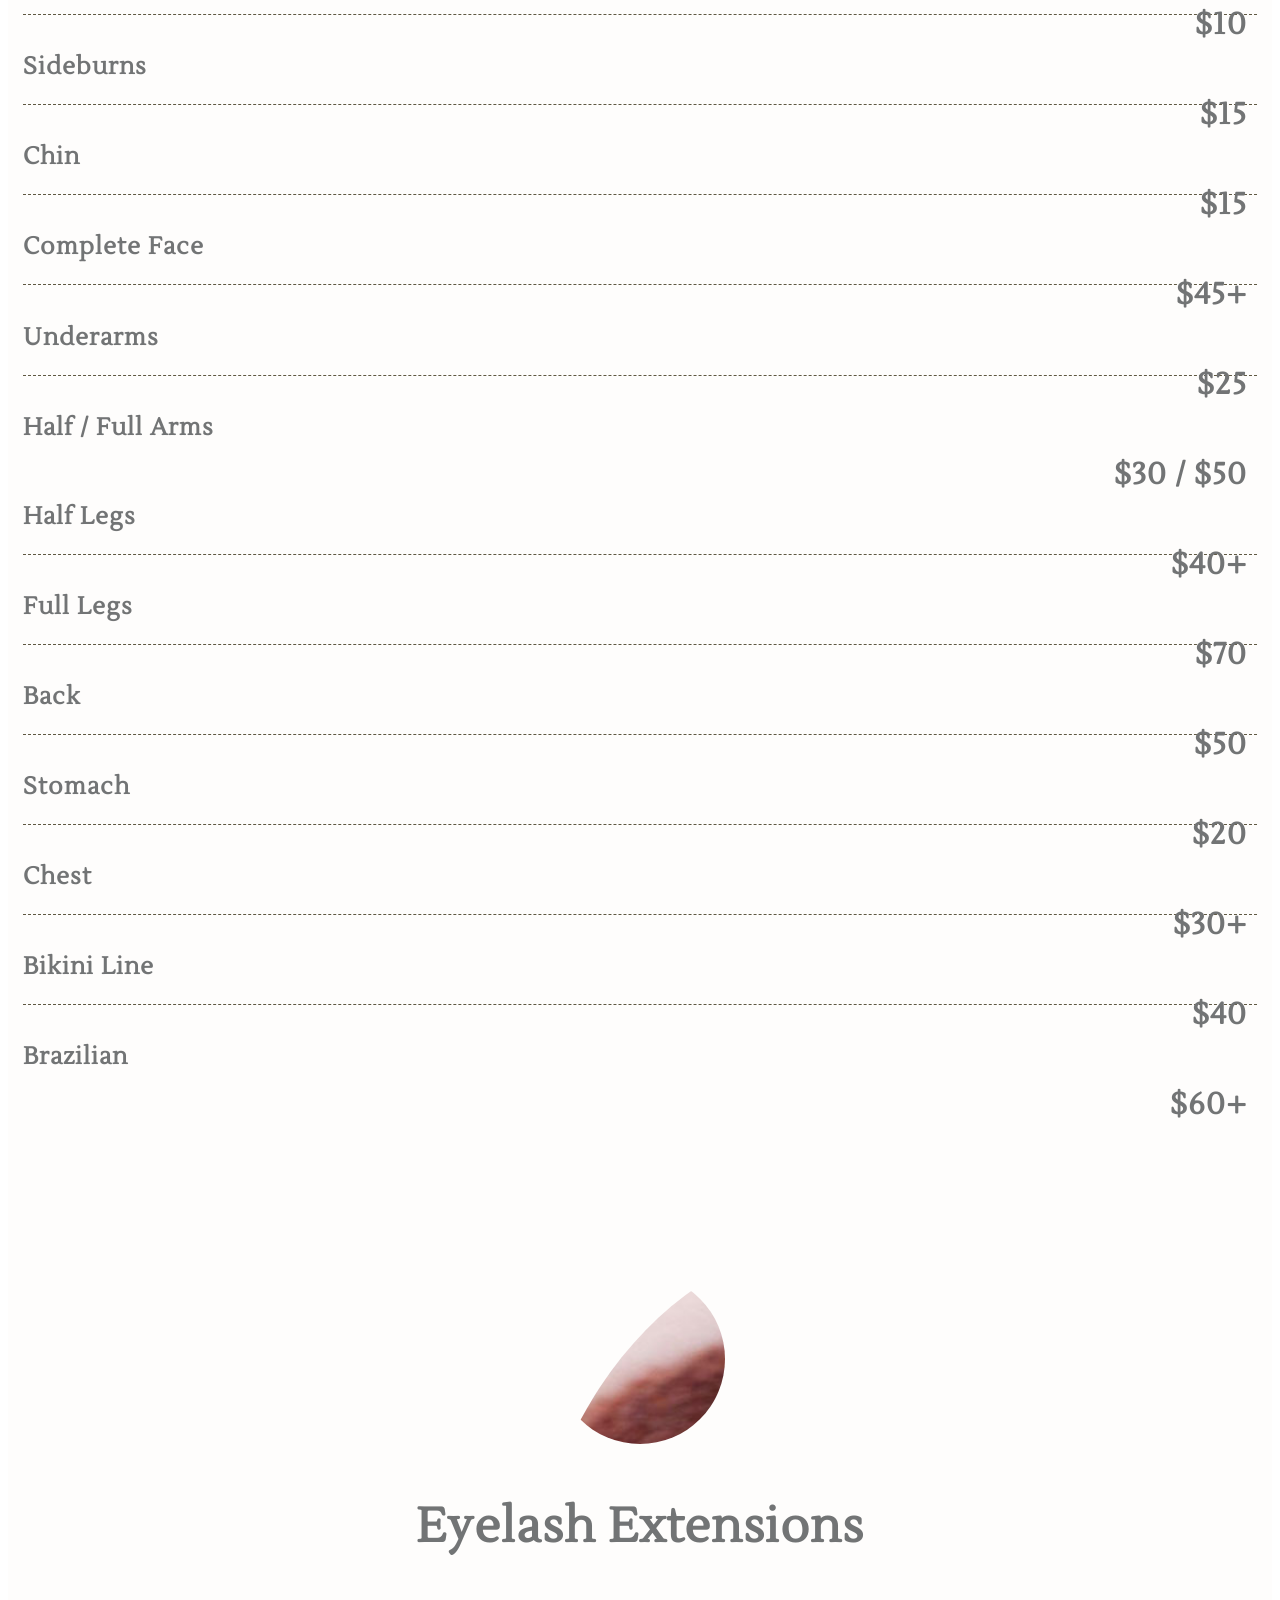
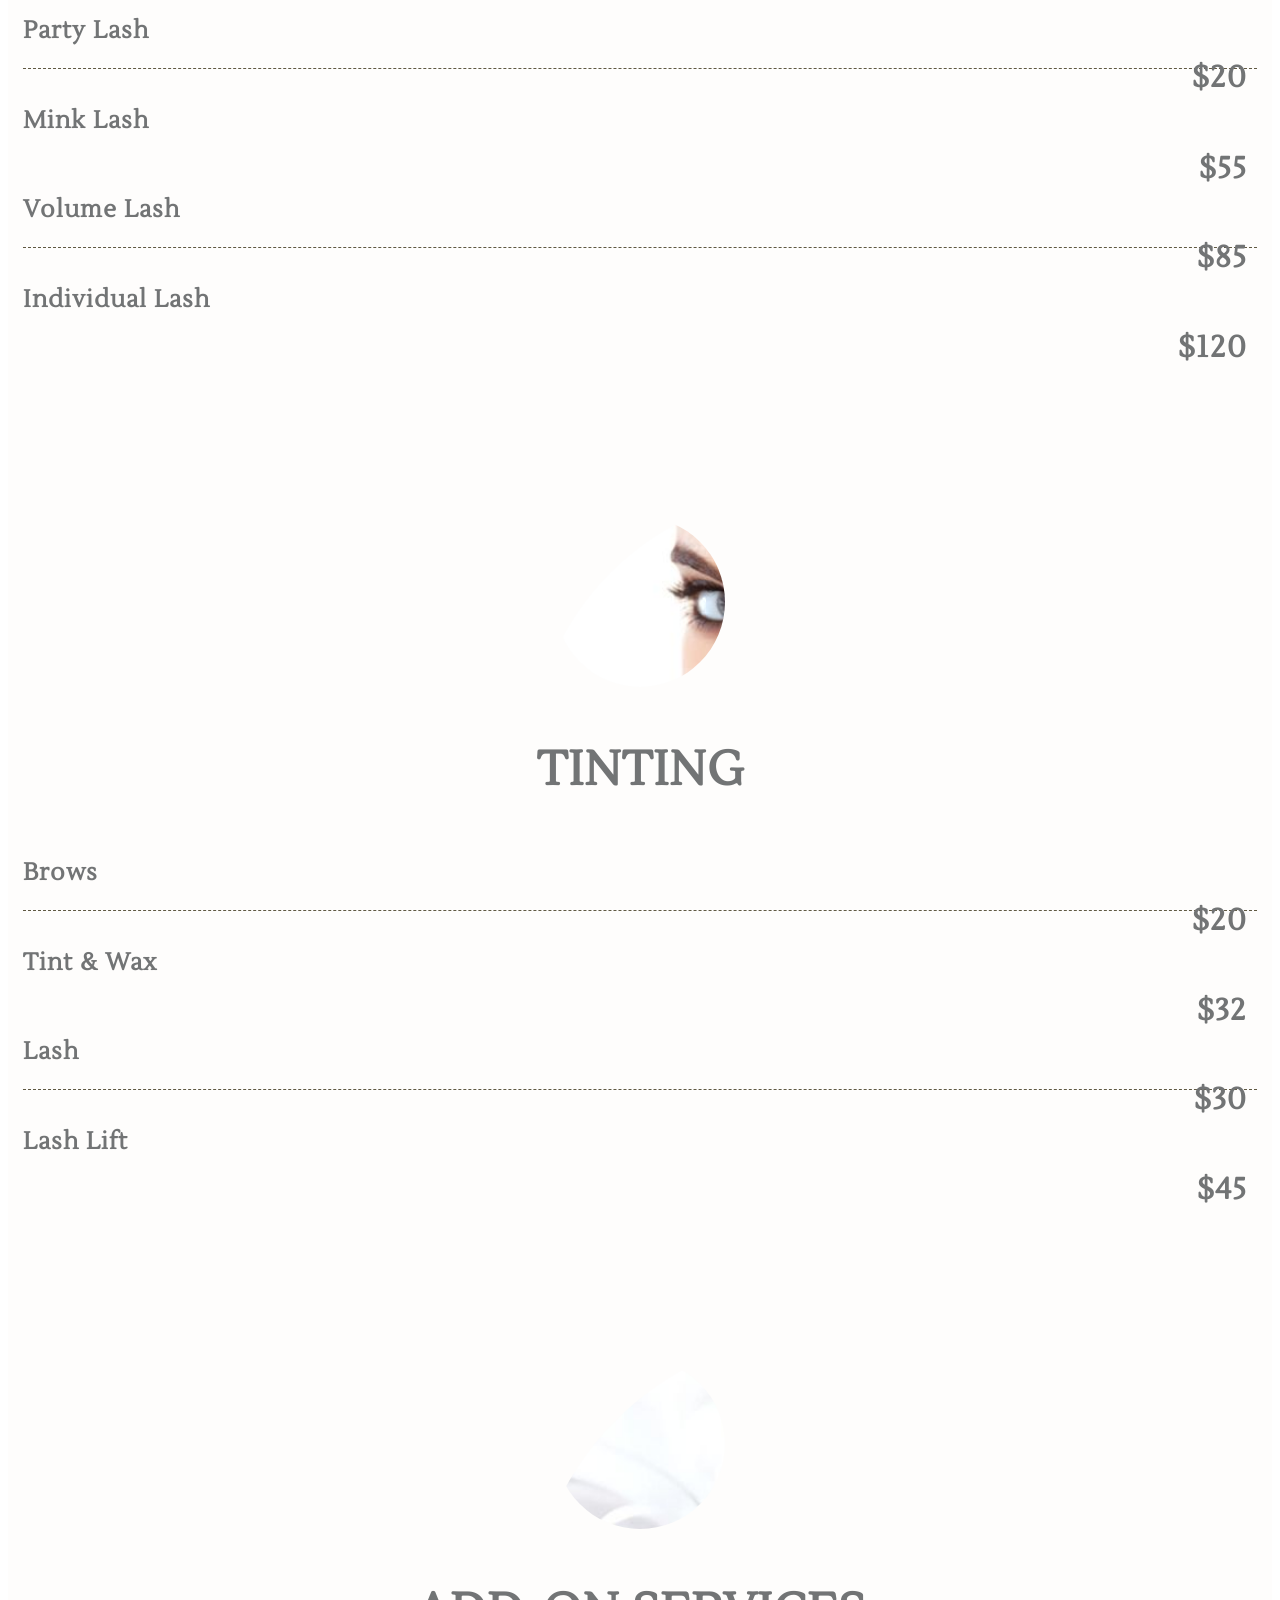
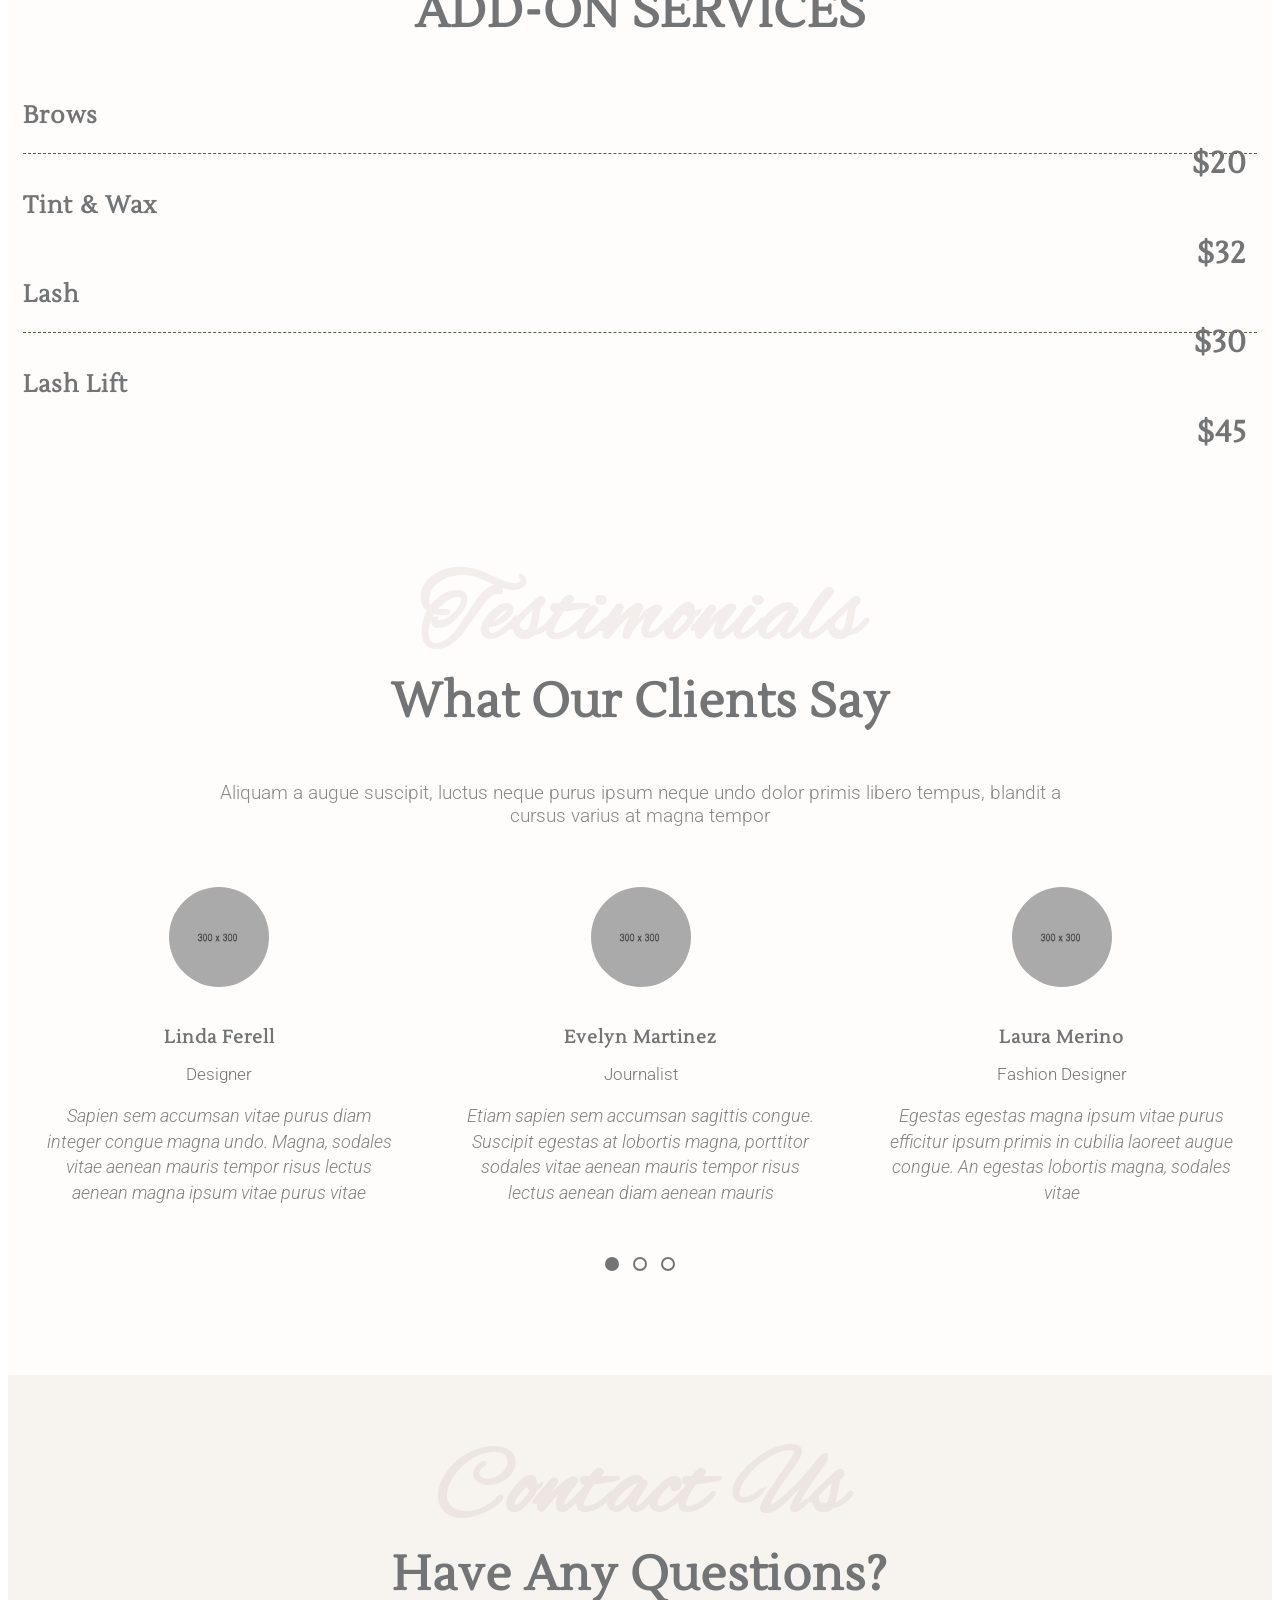
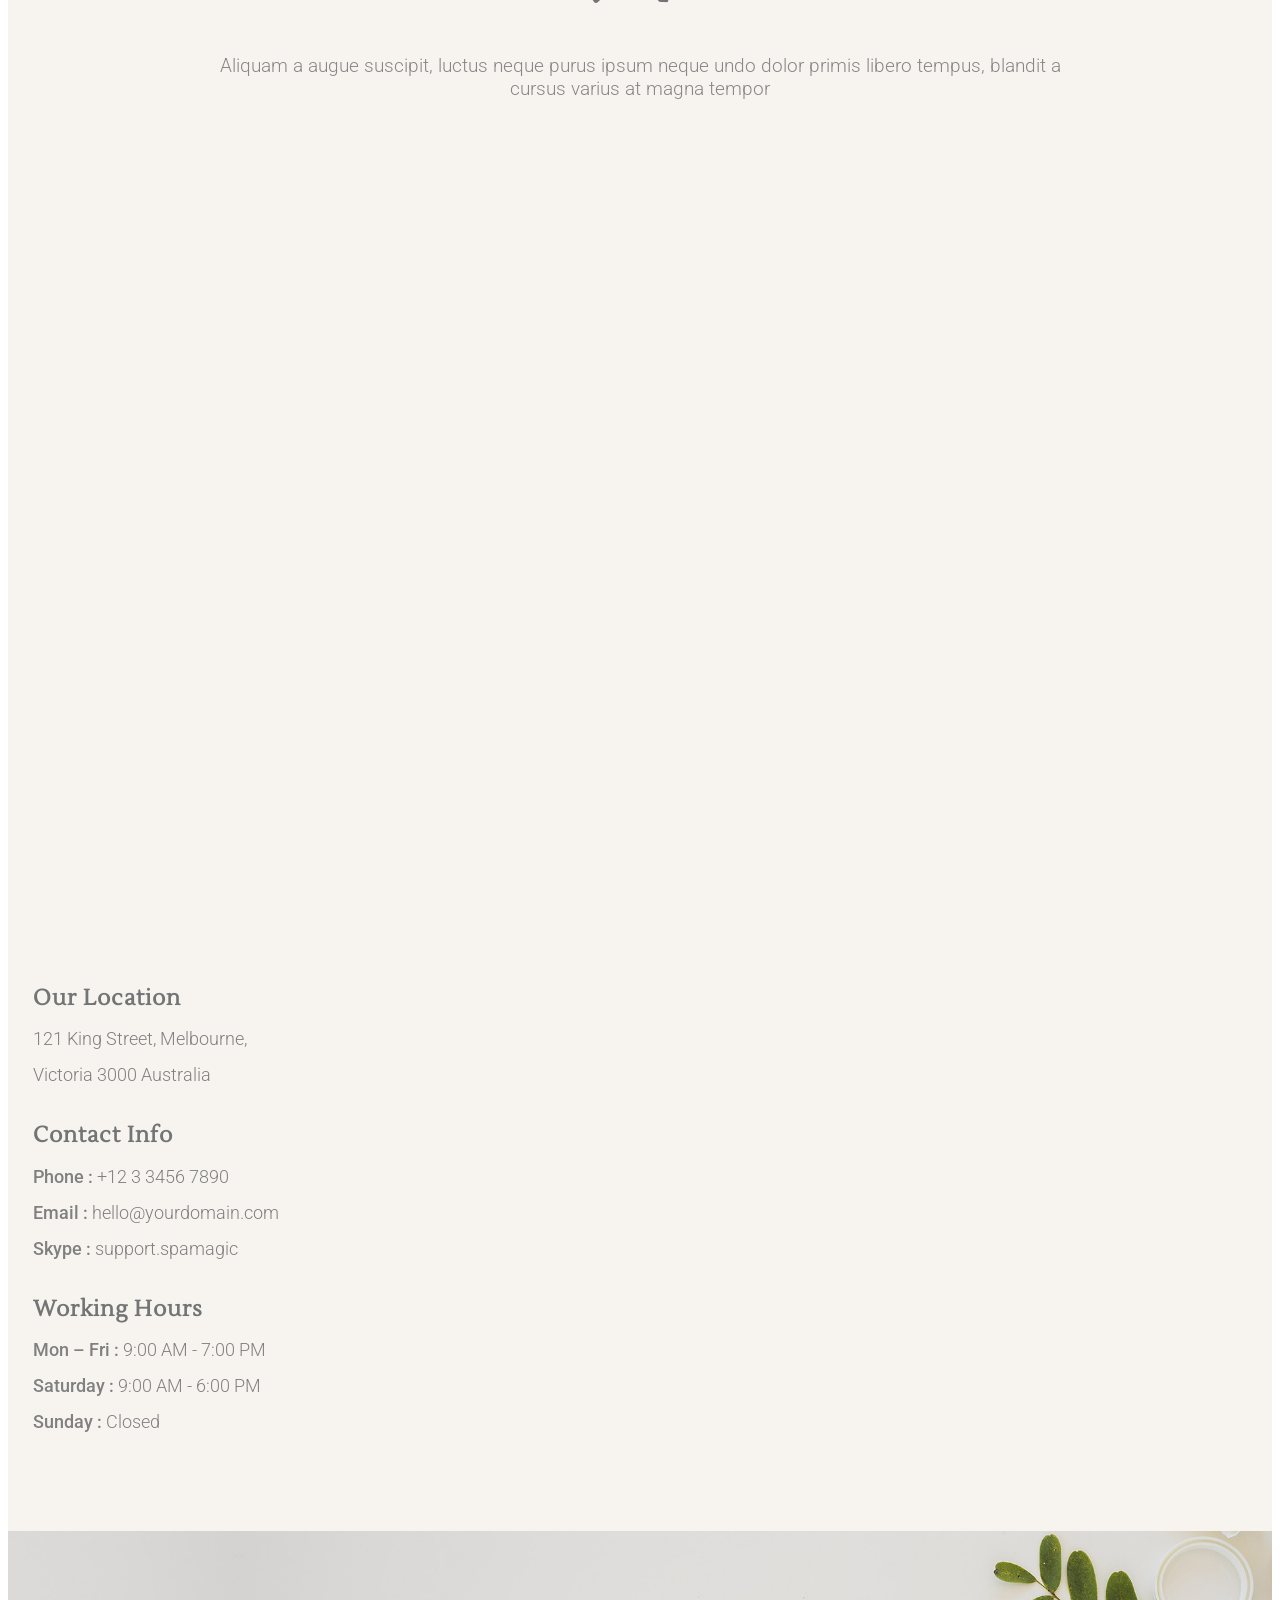
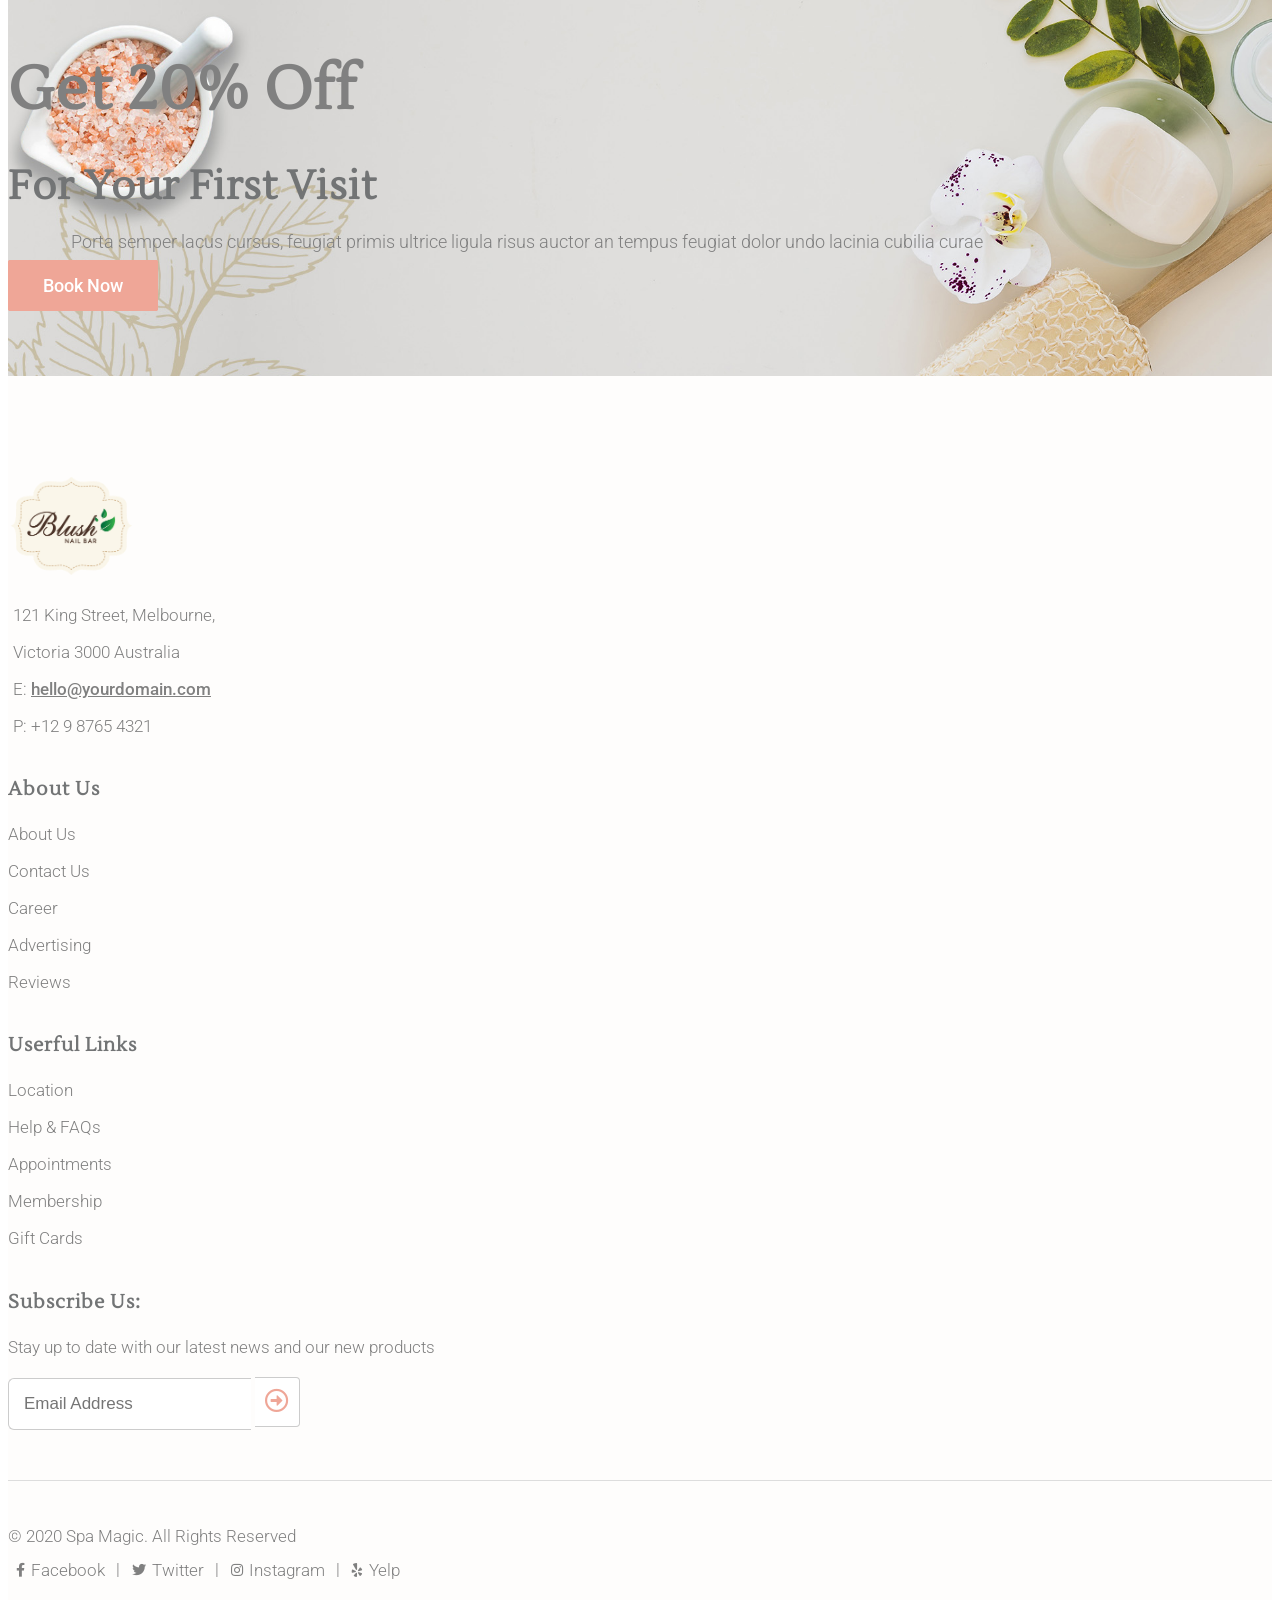
==== commit 119d0059: "fixed spelling error" ====
--- a/HTML/index.html
+++ b/HTML/index.html
@@ -987,7 +987,7 @@
 										</li>
 
 										<li class="pricing-list-txt">
-											<h5 class="h5-md txt-color-01">Ting & Wax</h5>
+											<h5 class="h5-md txt-color-01">Tint & Wax</h5>
 											<h4 class="h4-xs pricing-list-amount txt-color-01">$32</h4>
 										</li>
 										
@@ -1071,7 +1071,7 @@
 										</li>
 
 										<li class="pricing-list-txt">
-											<h5 class="h5-md txt-color-01">Ting & Wax</h5>
+											<h5 class="h5-md txt-color-01">Tint & Wax</h5>
 											<h4 class="h4-xs pricing-list-amount txt-color-01">$32</h4>
 										</li>
 										
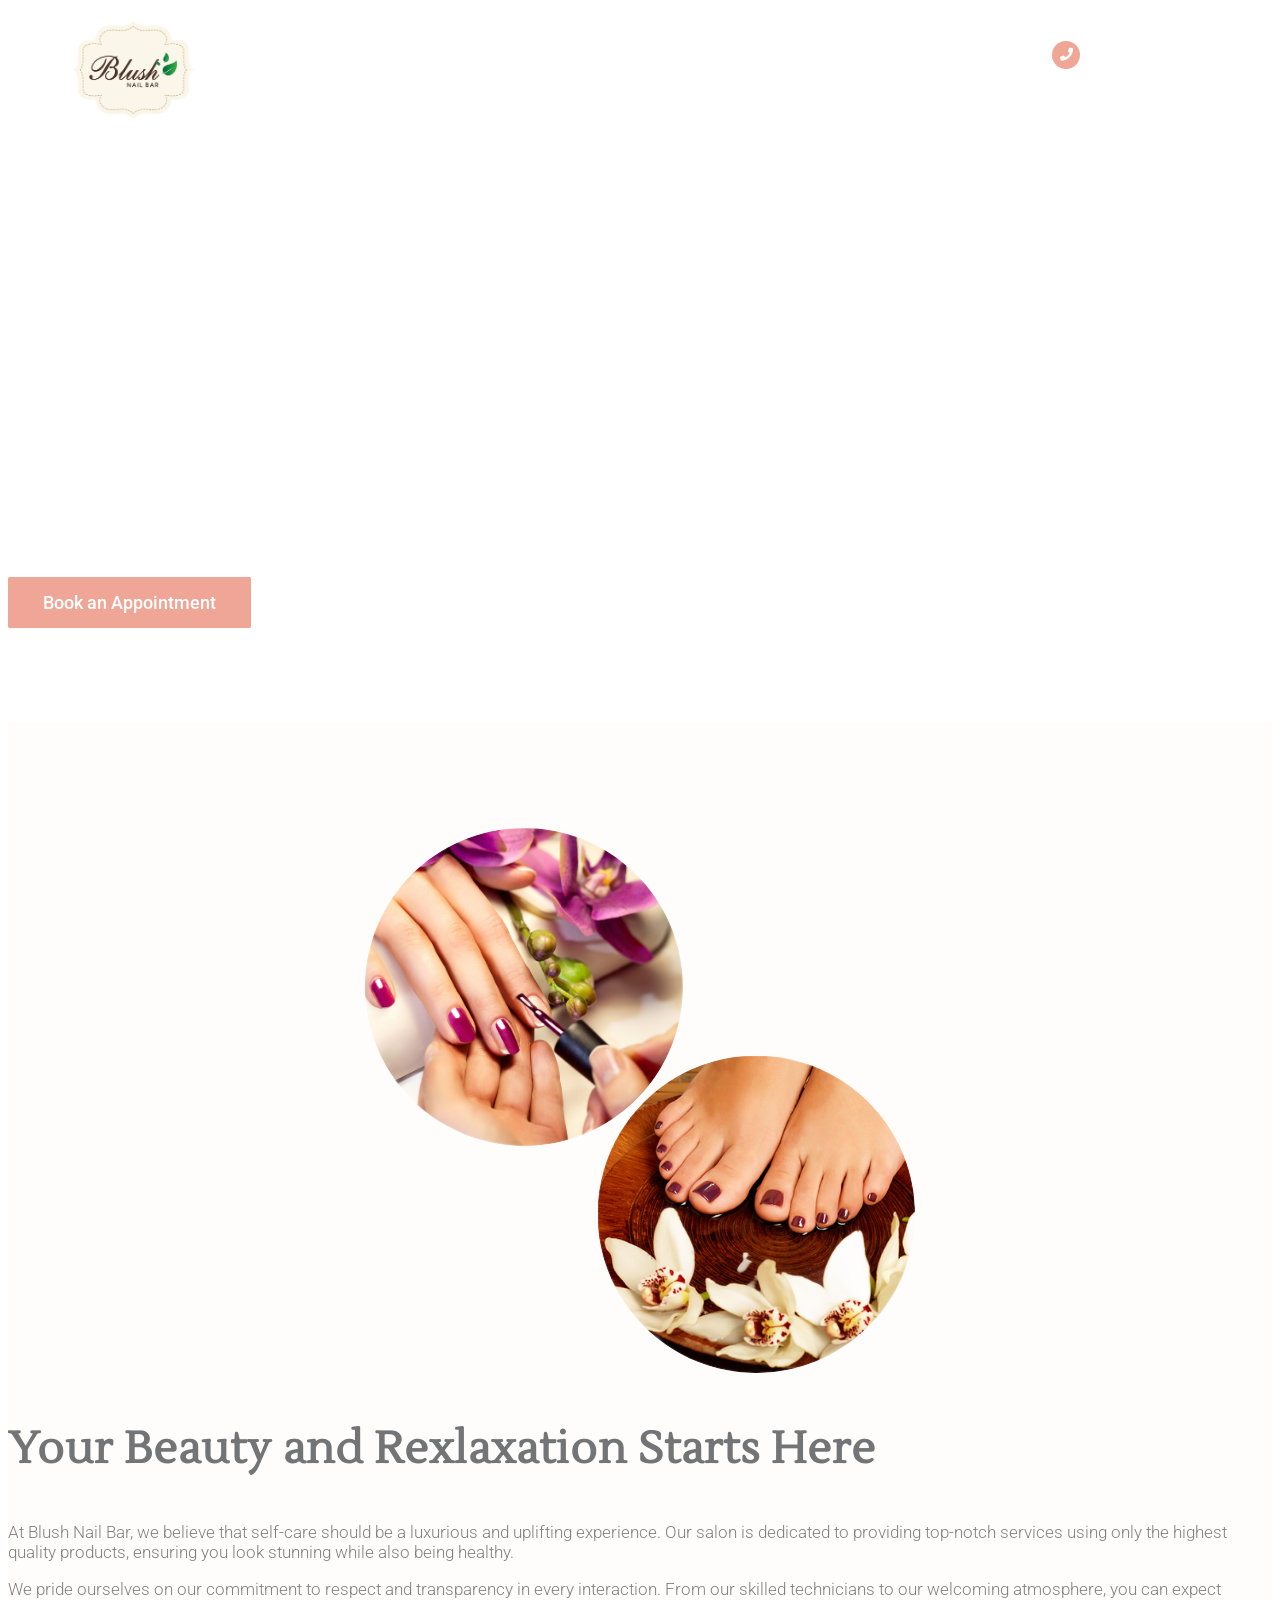
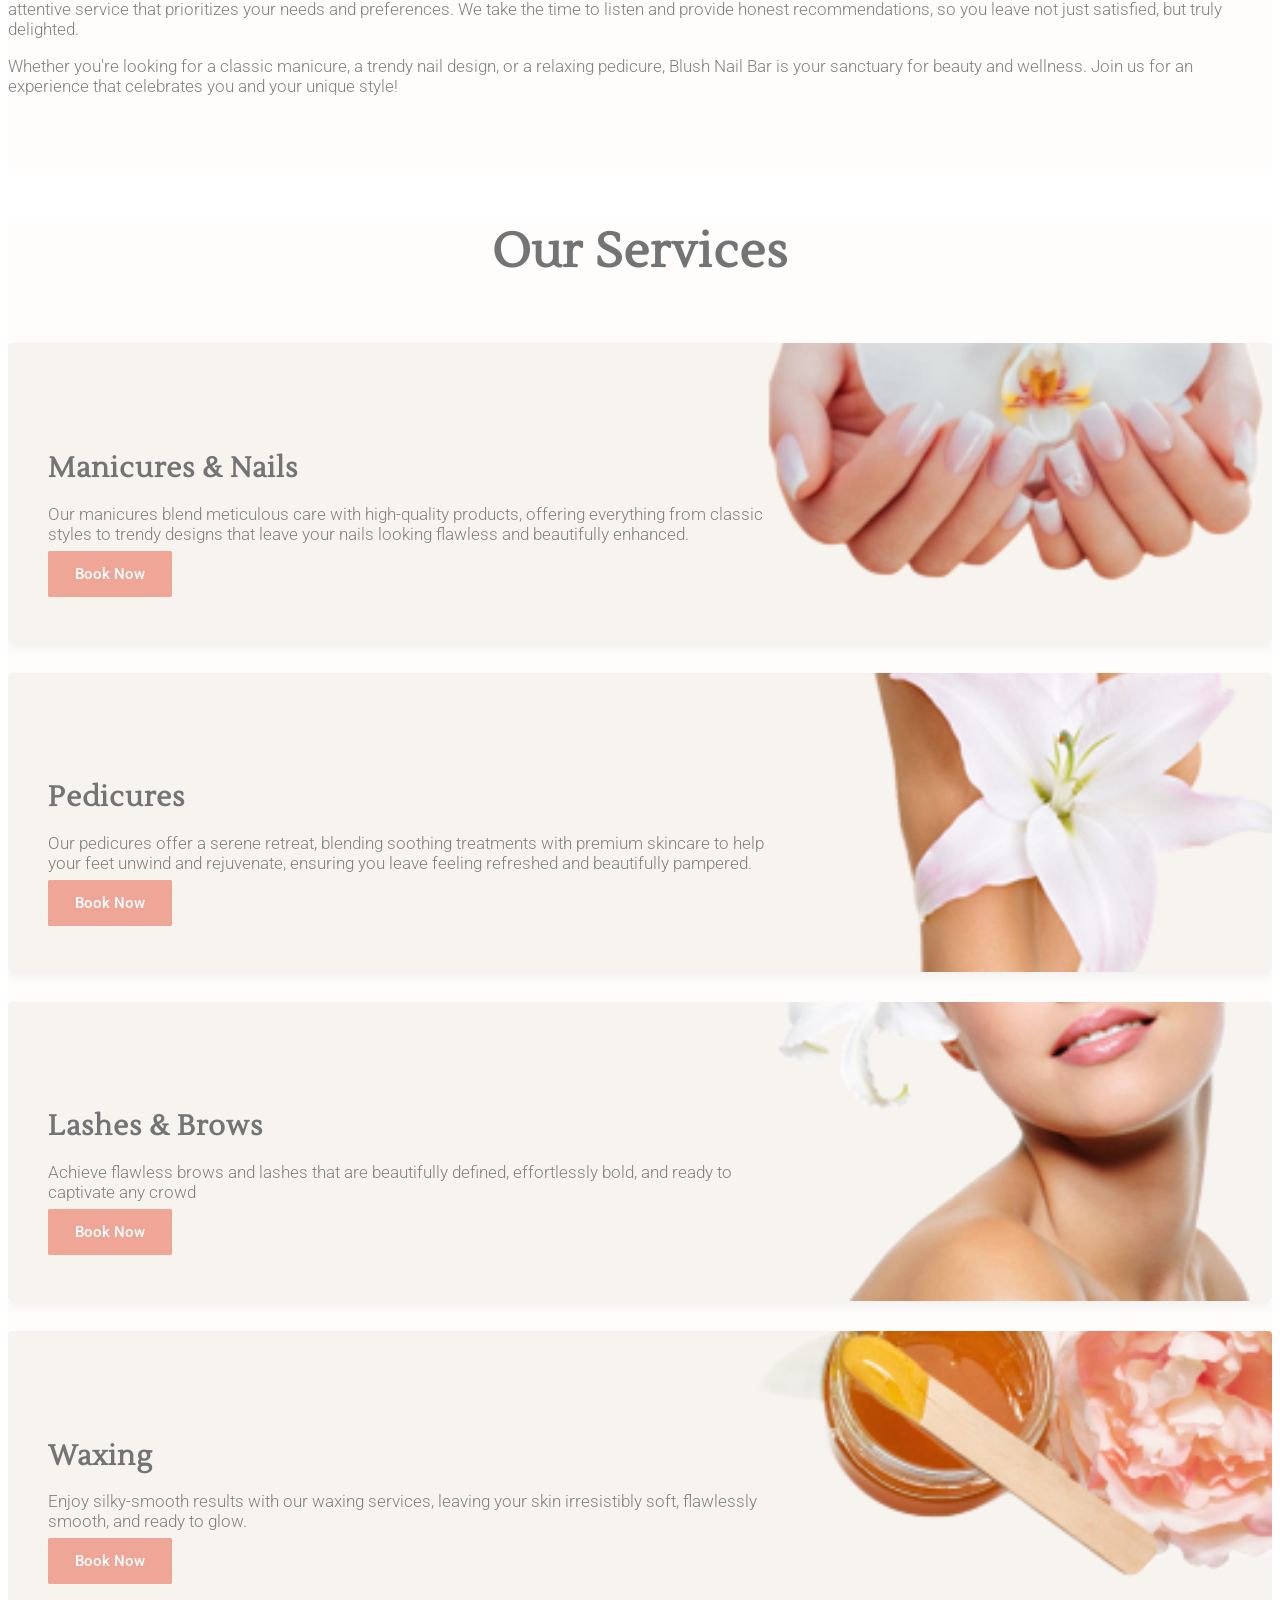
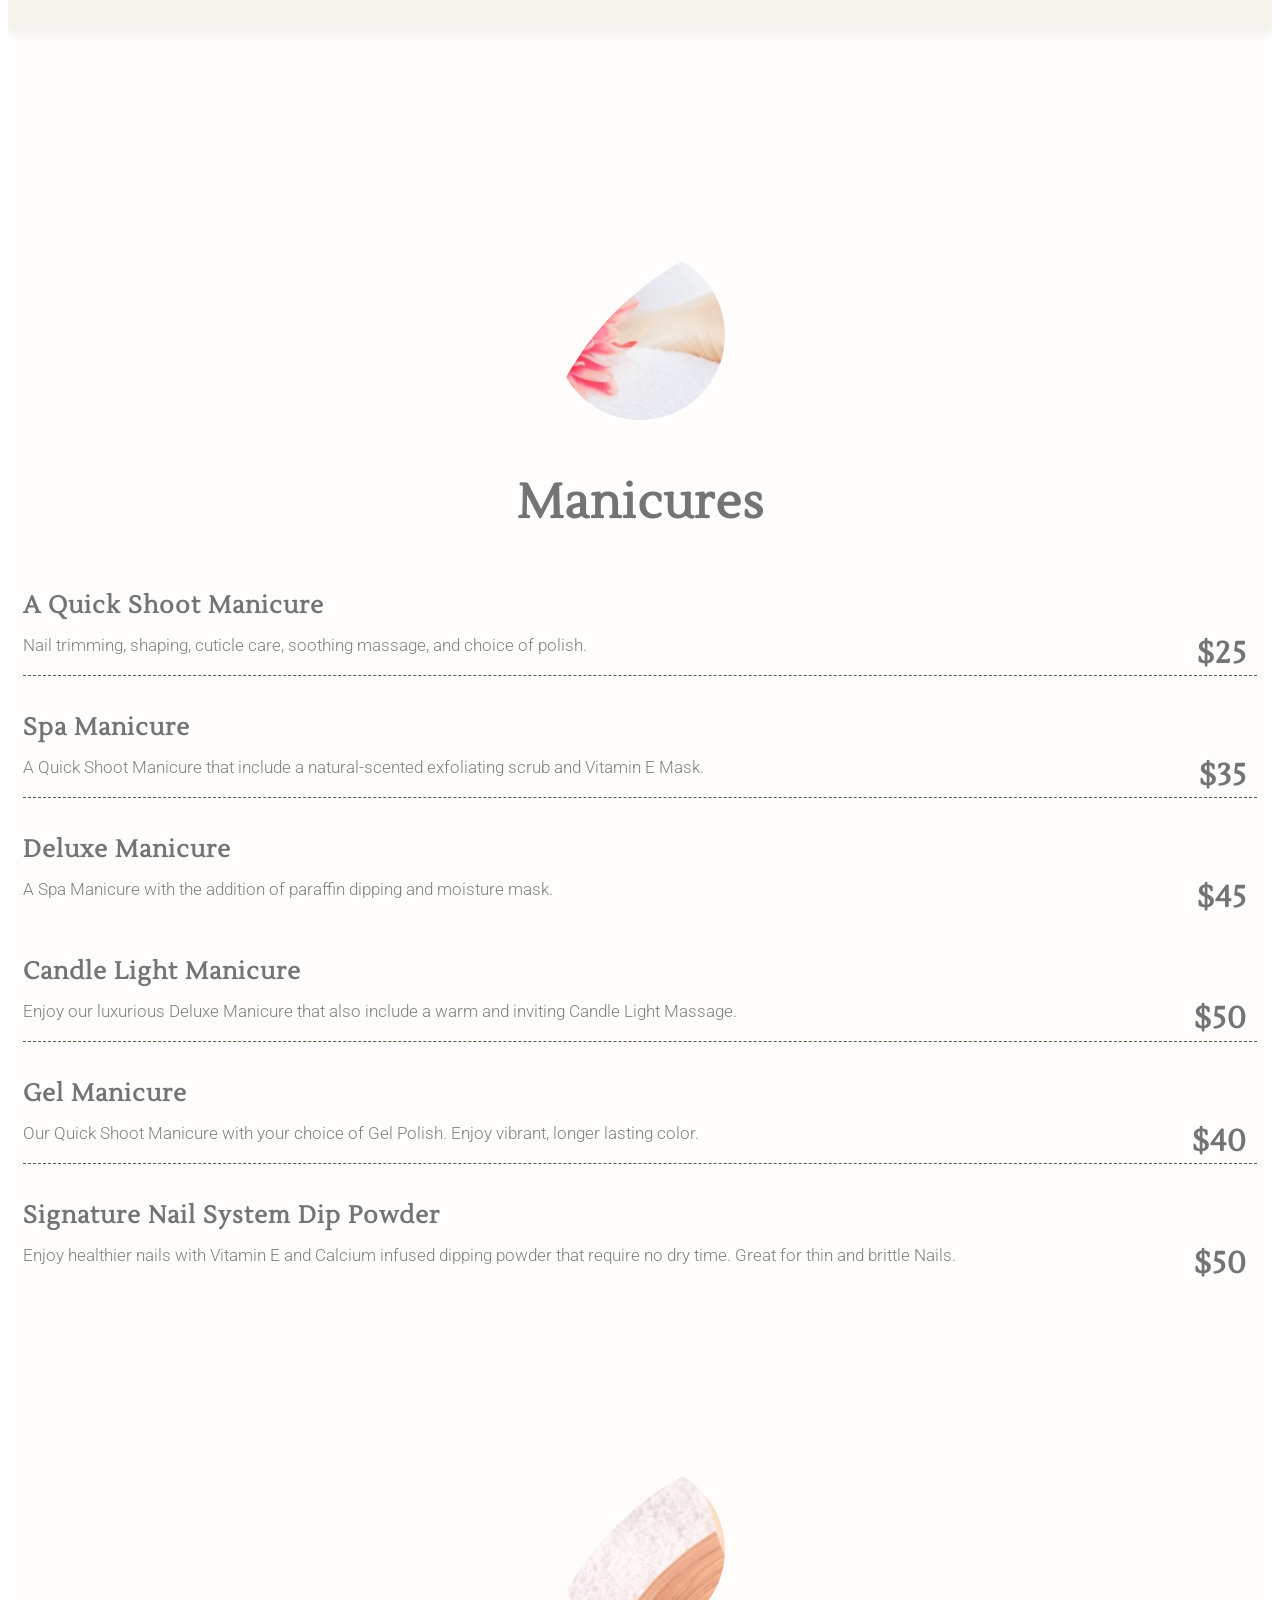
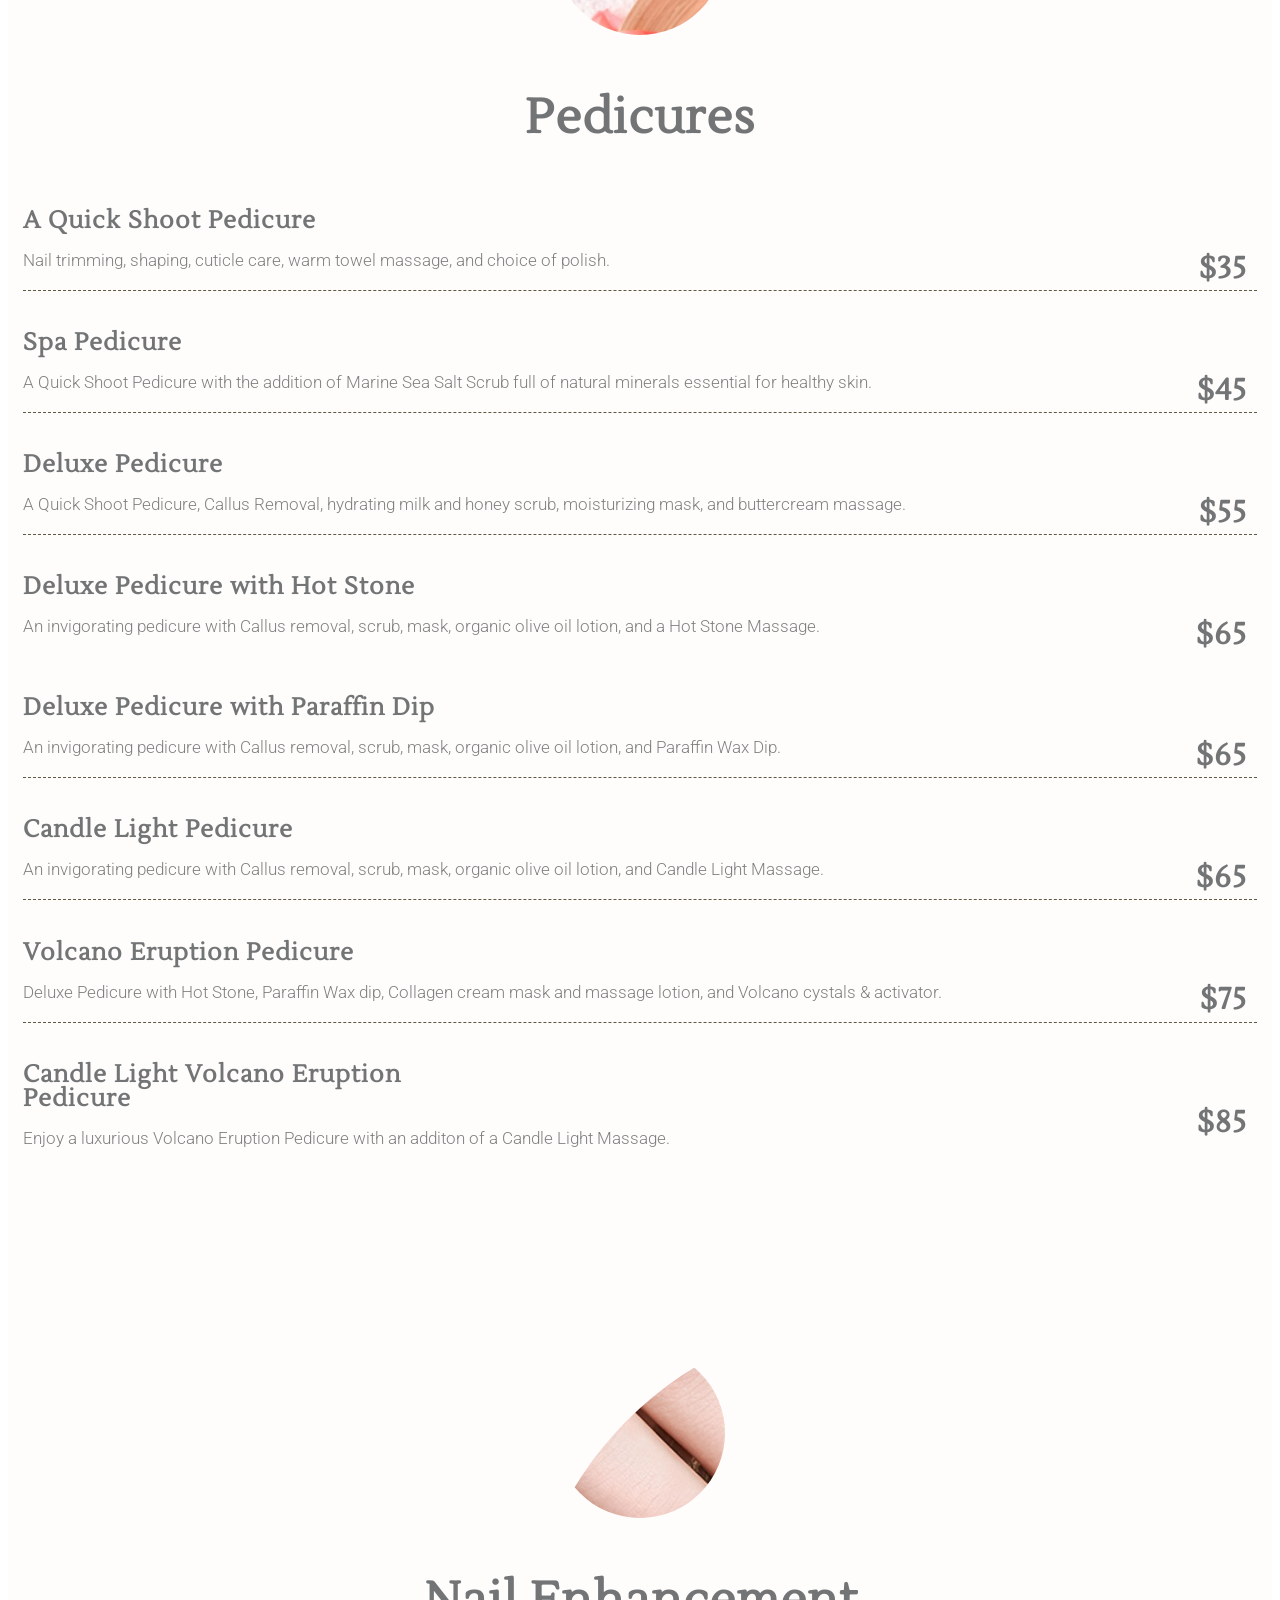
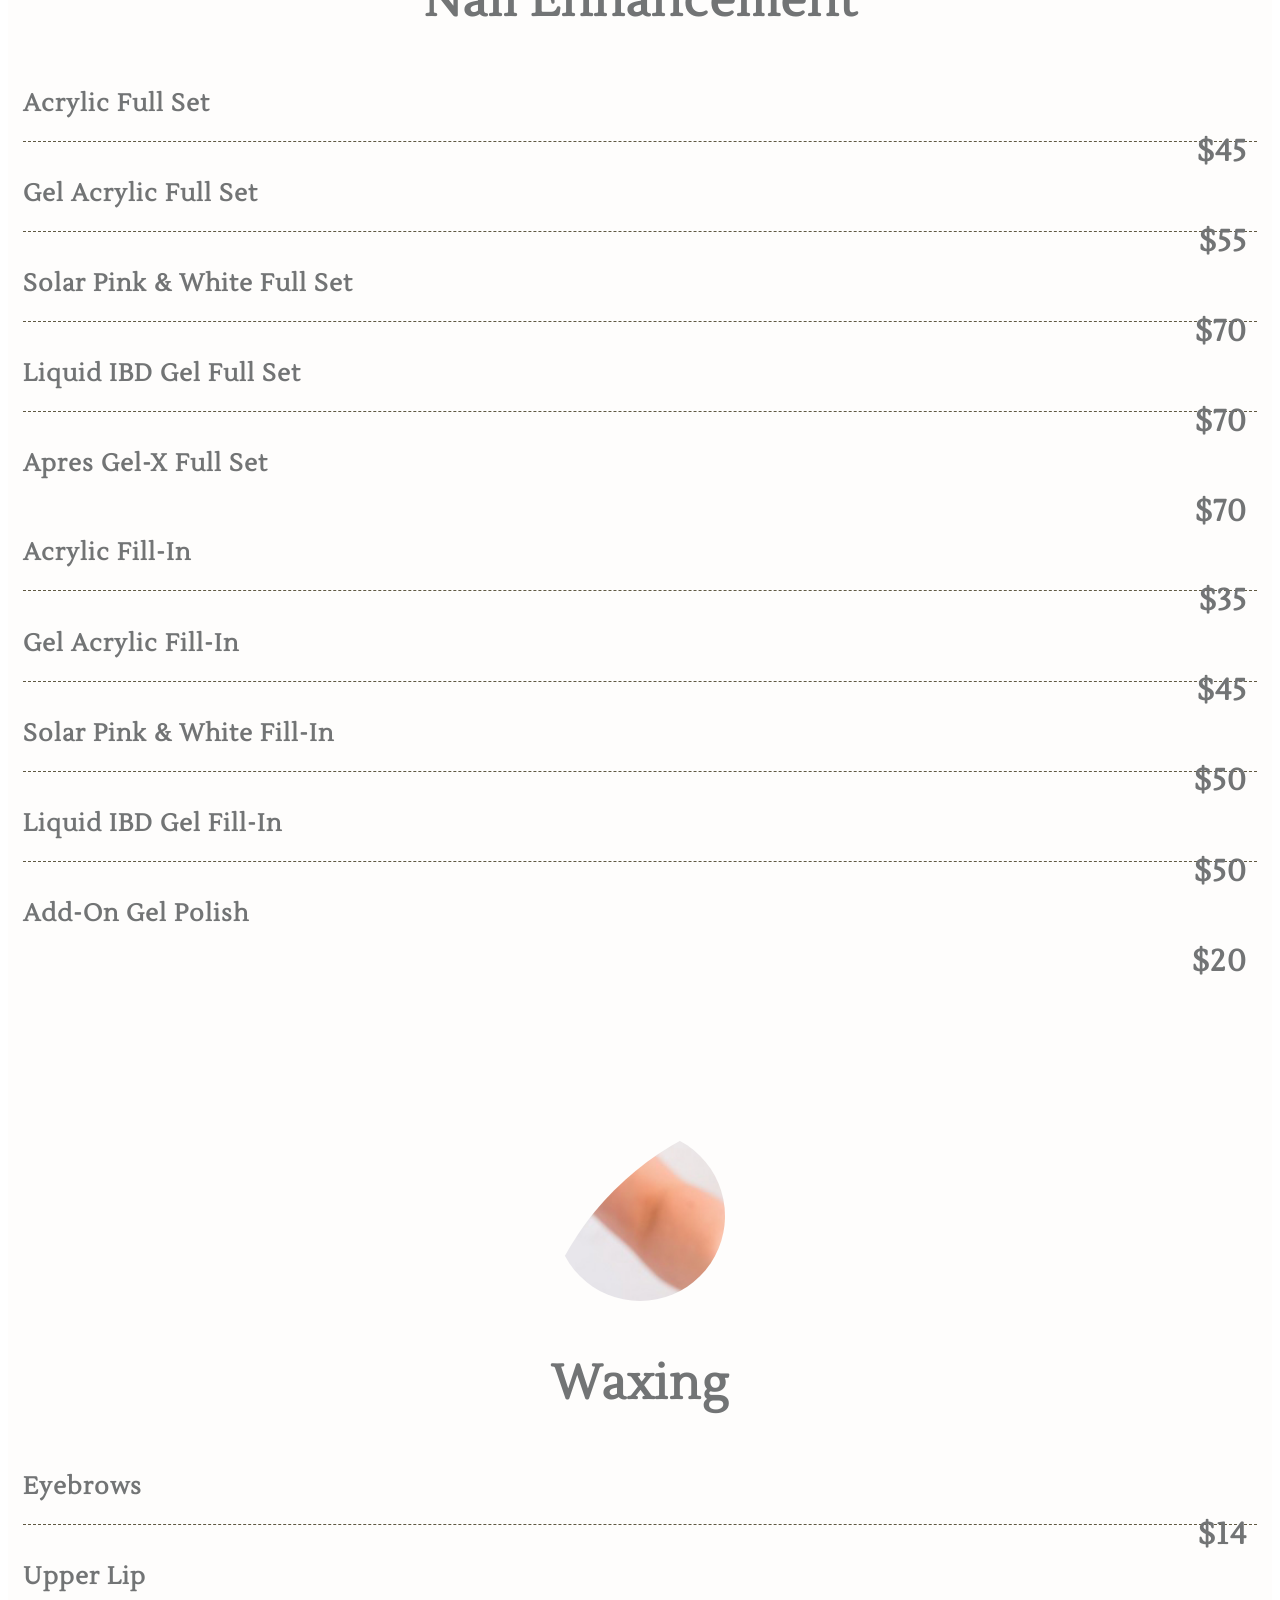
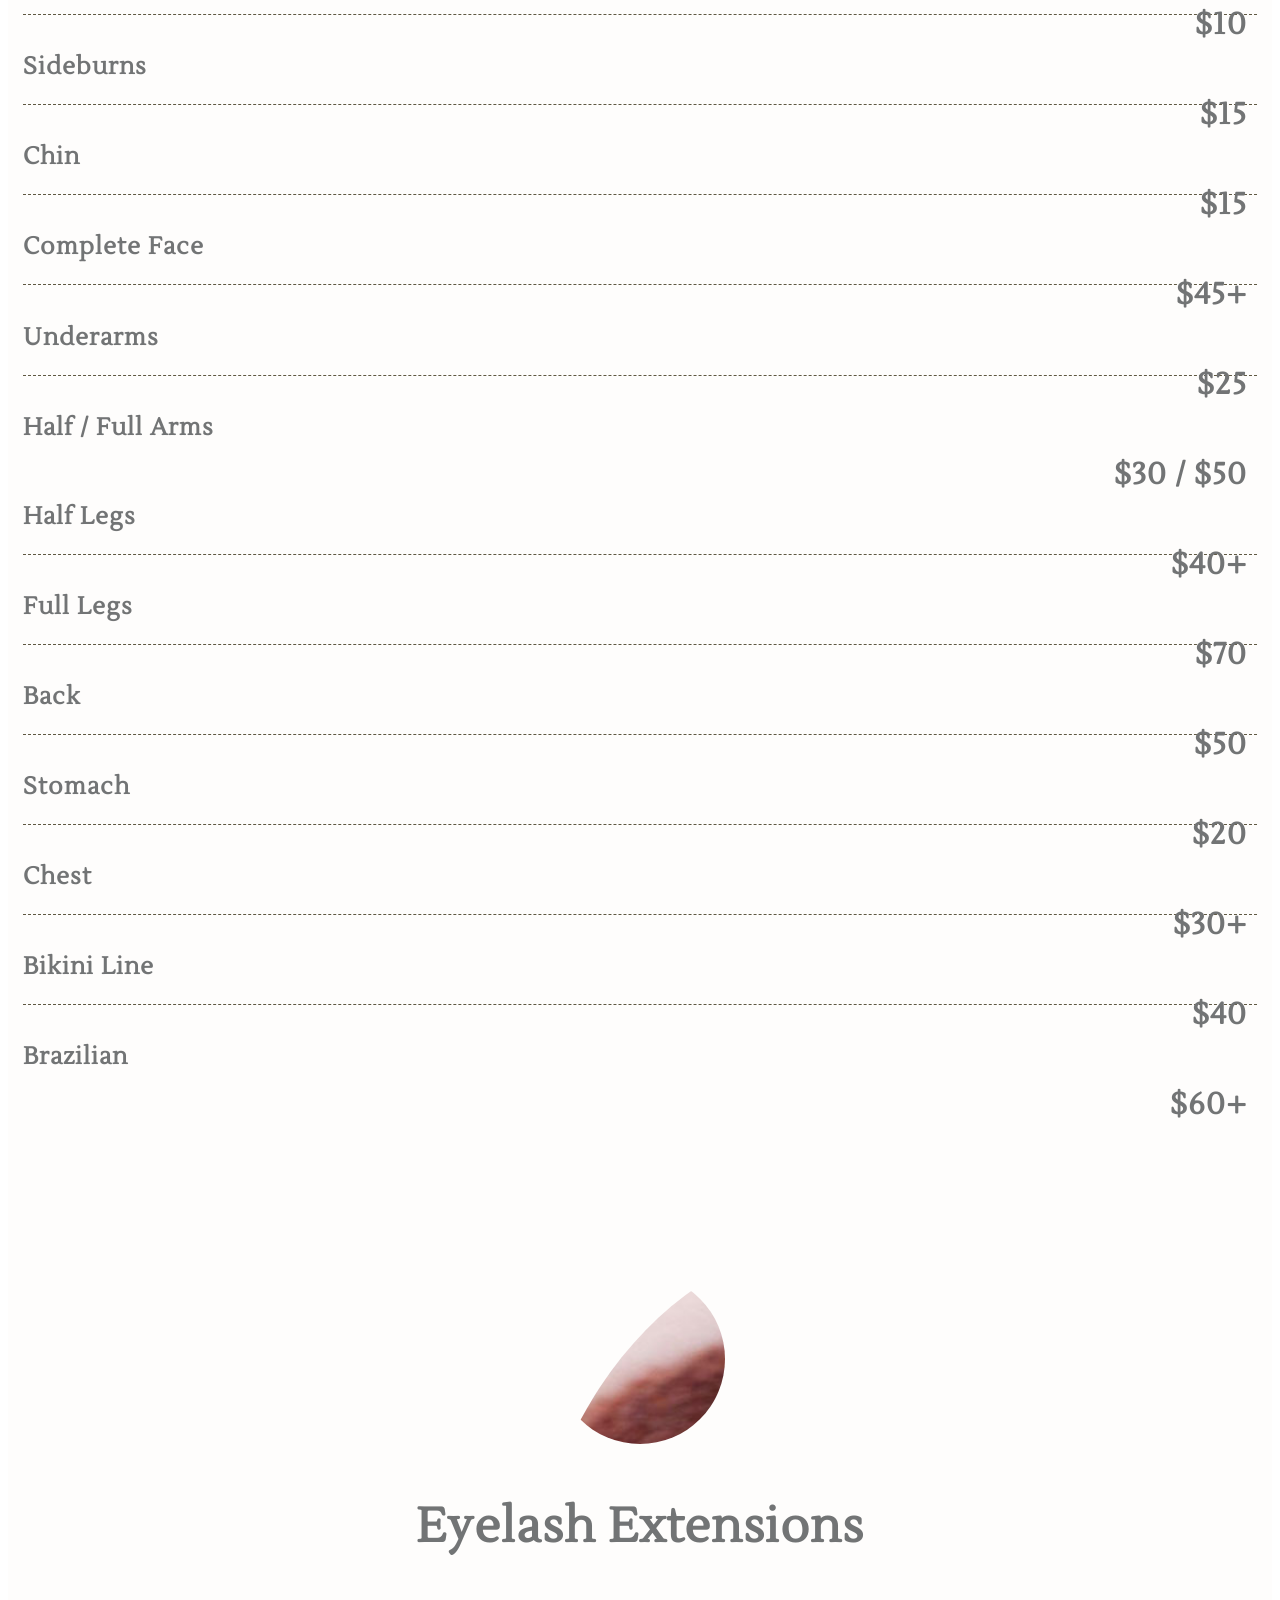
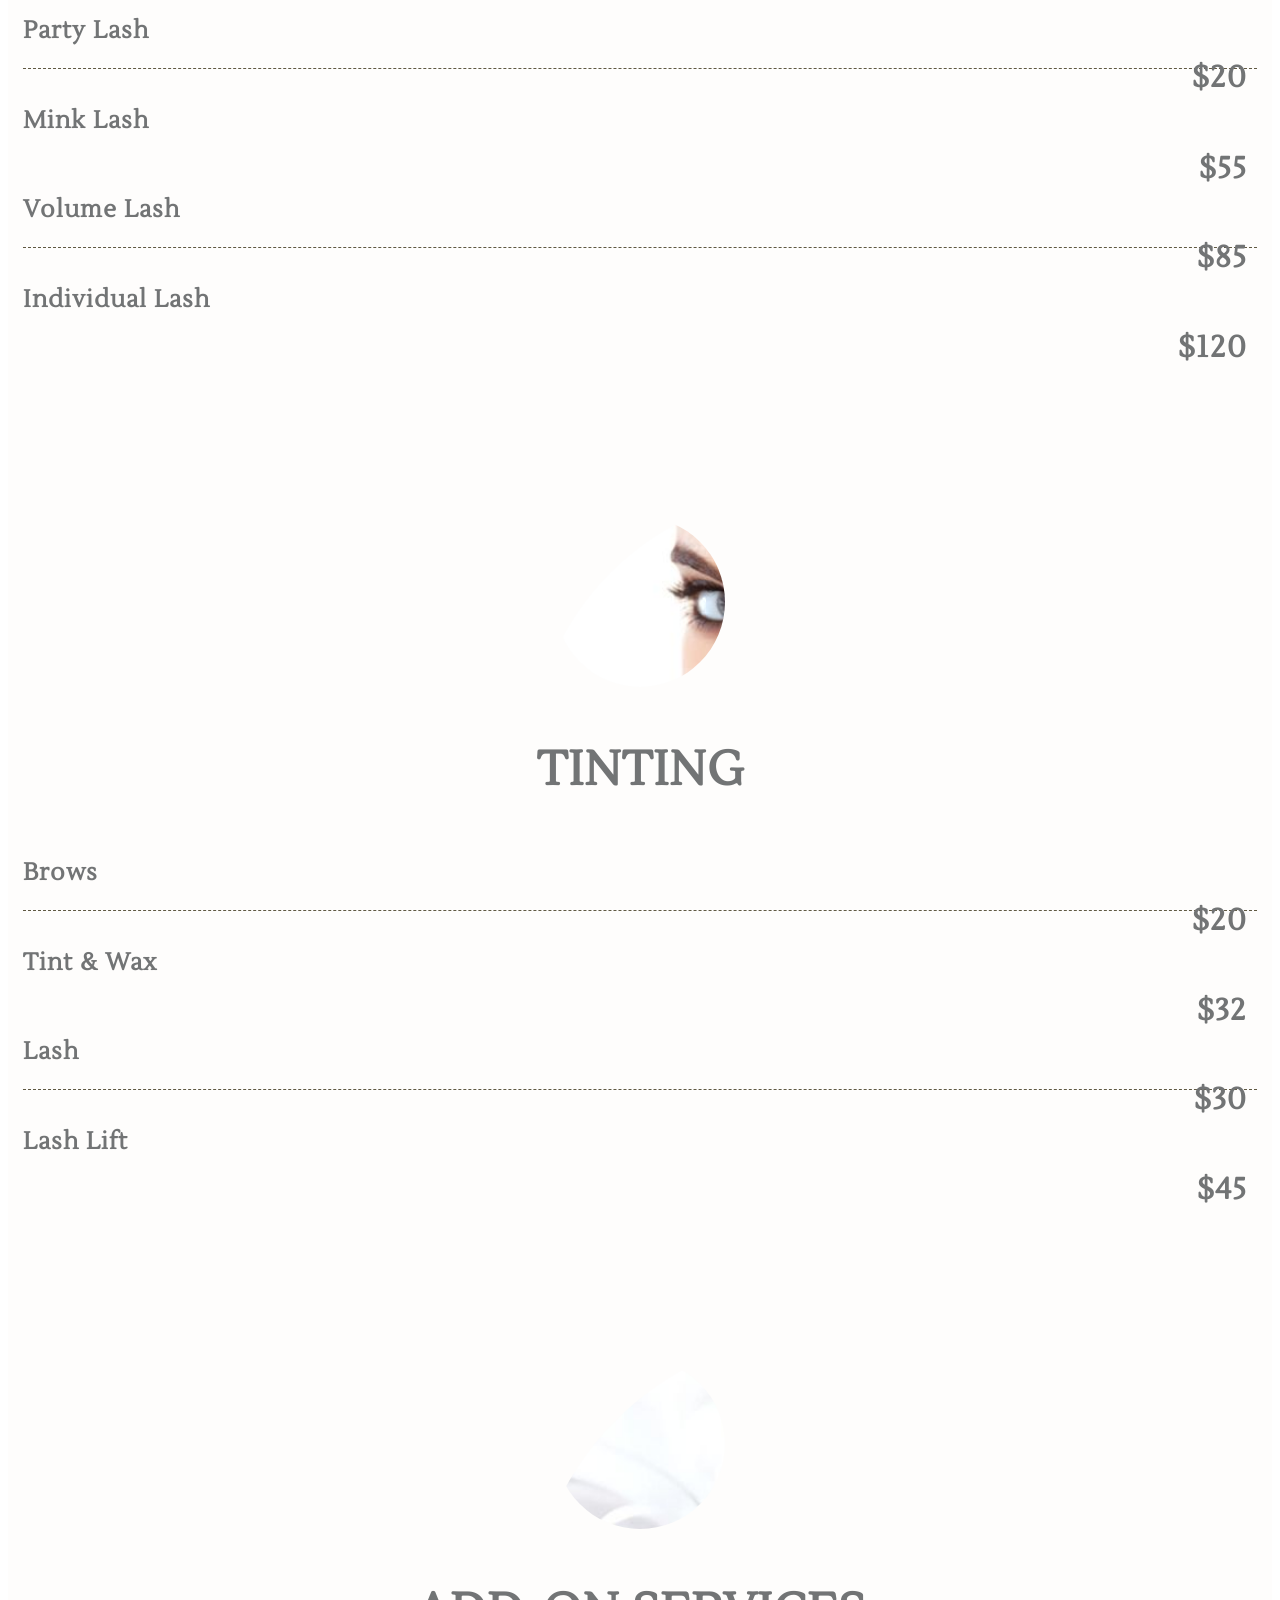
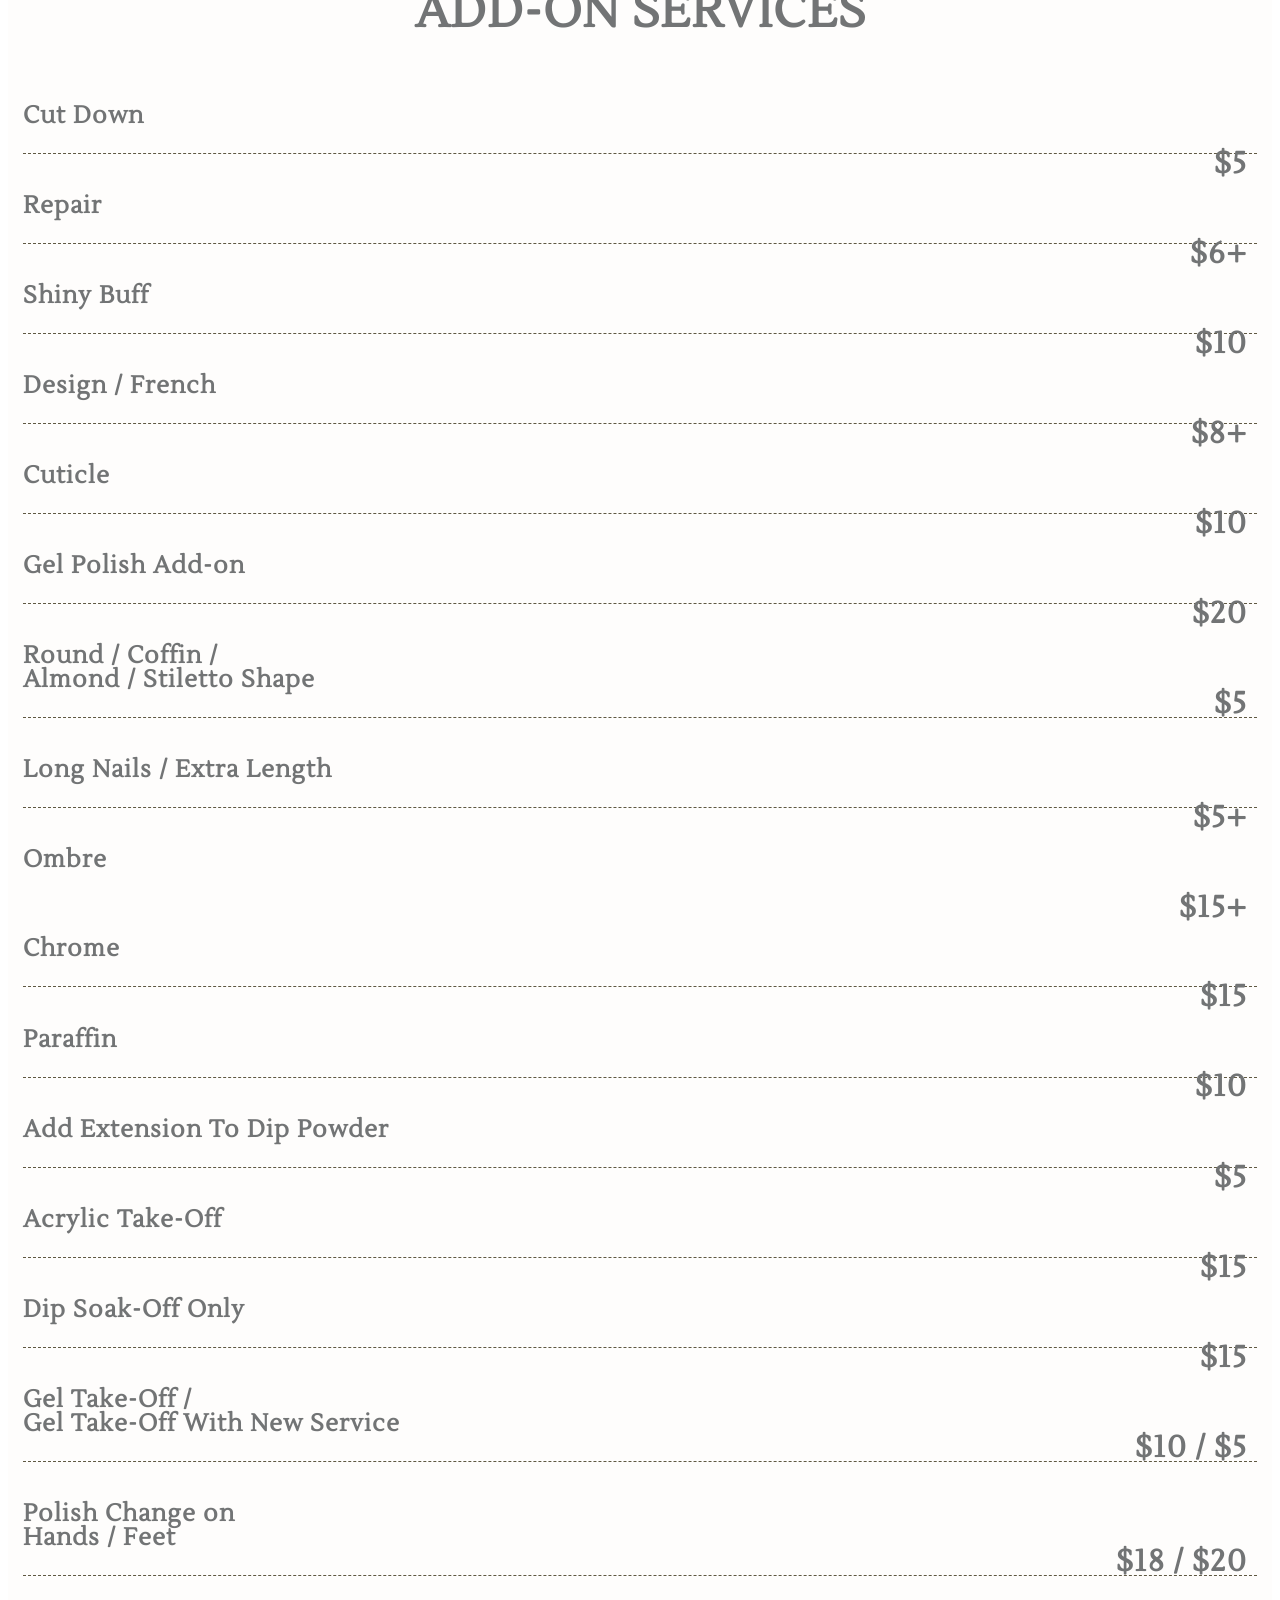
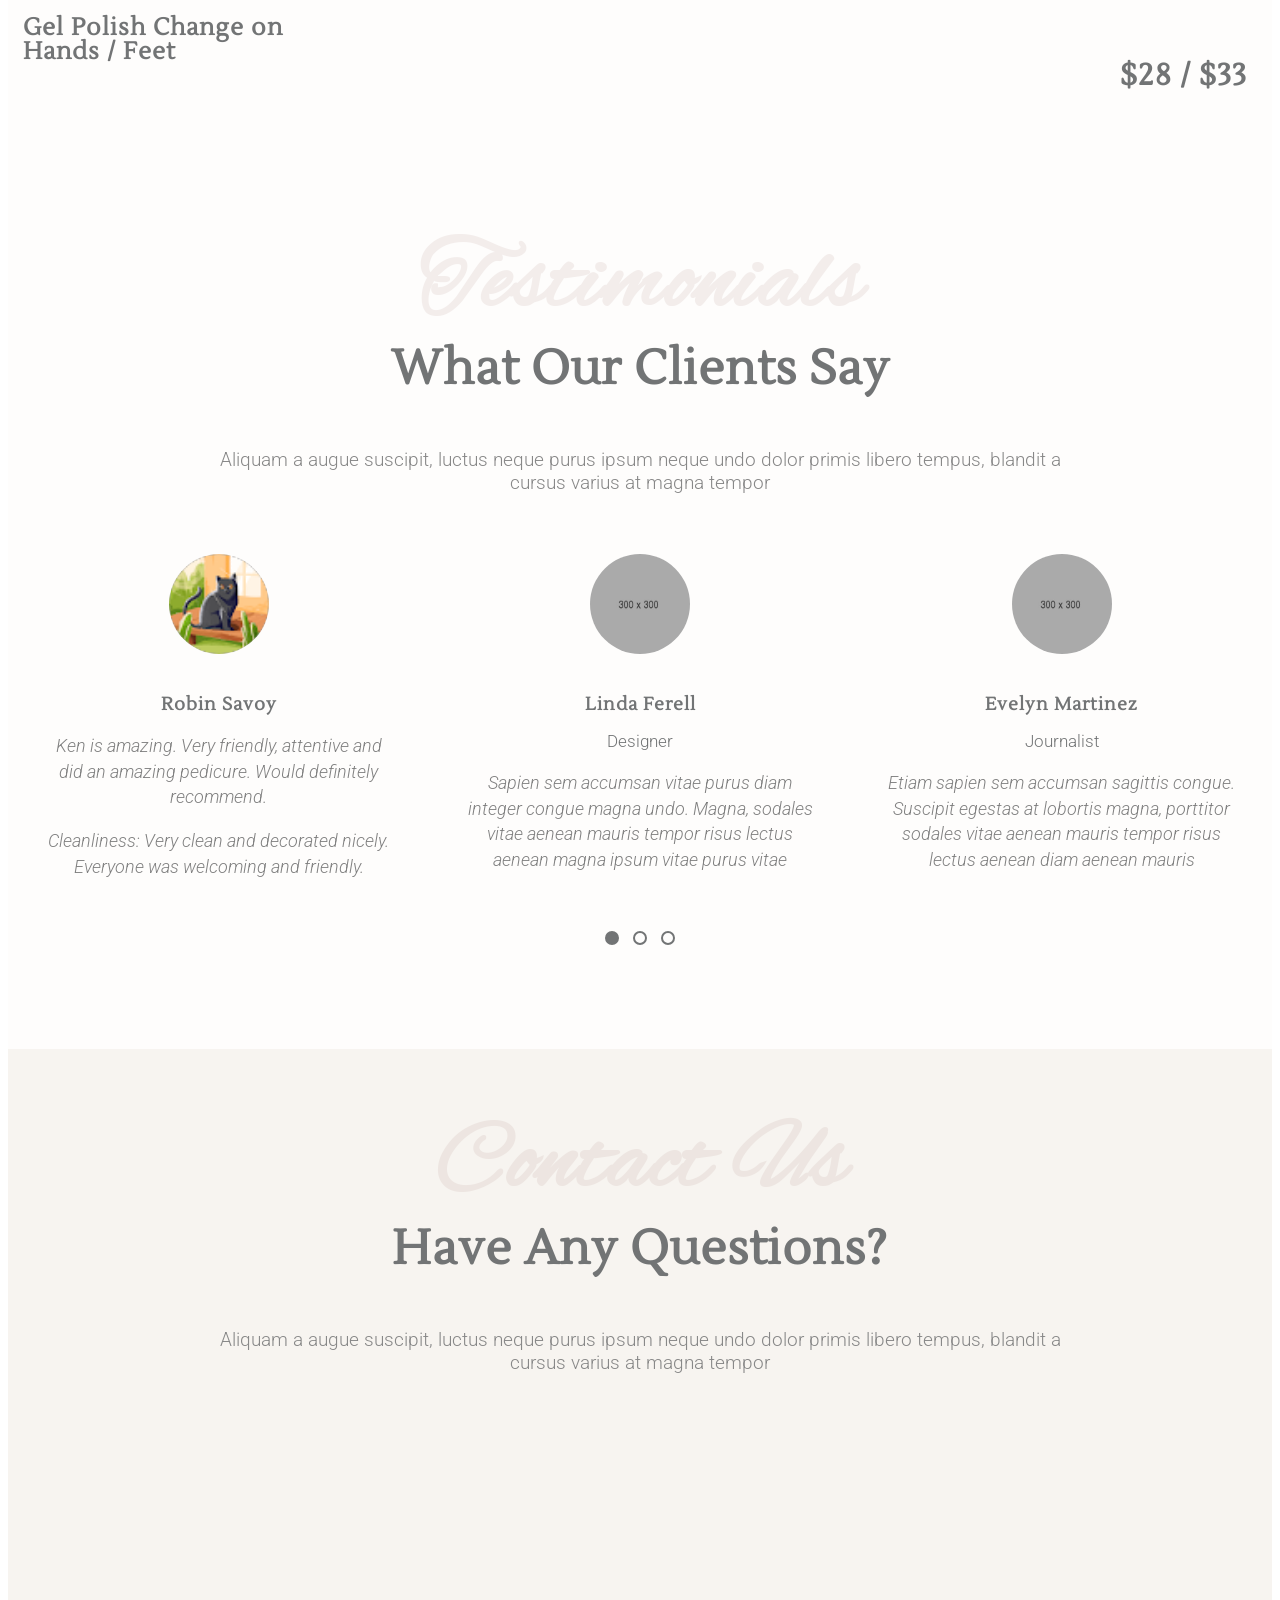
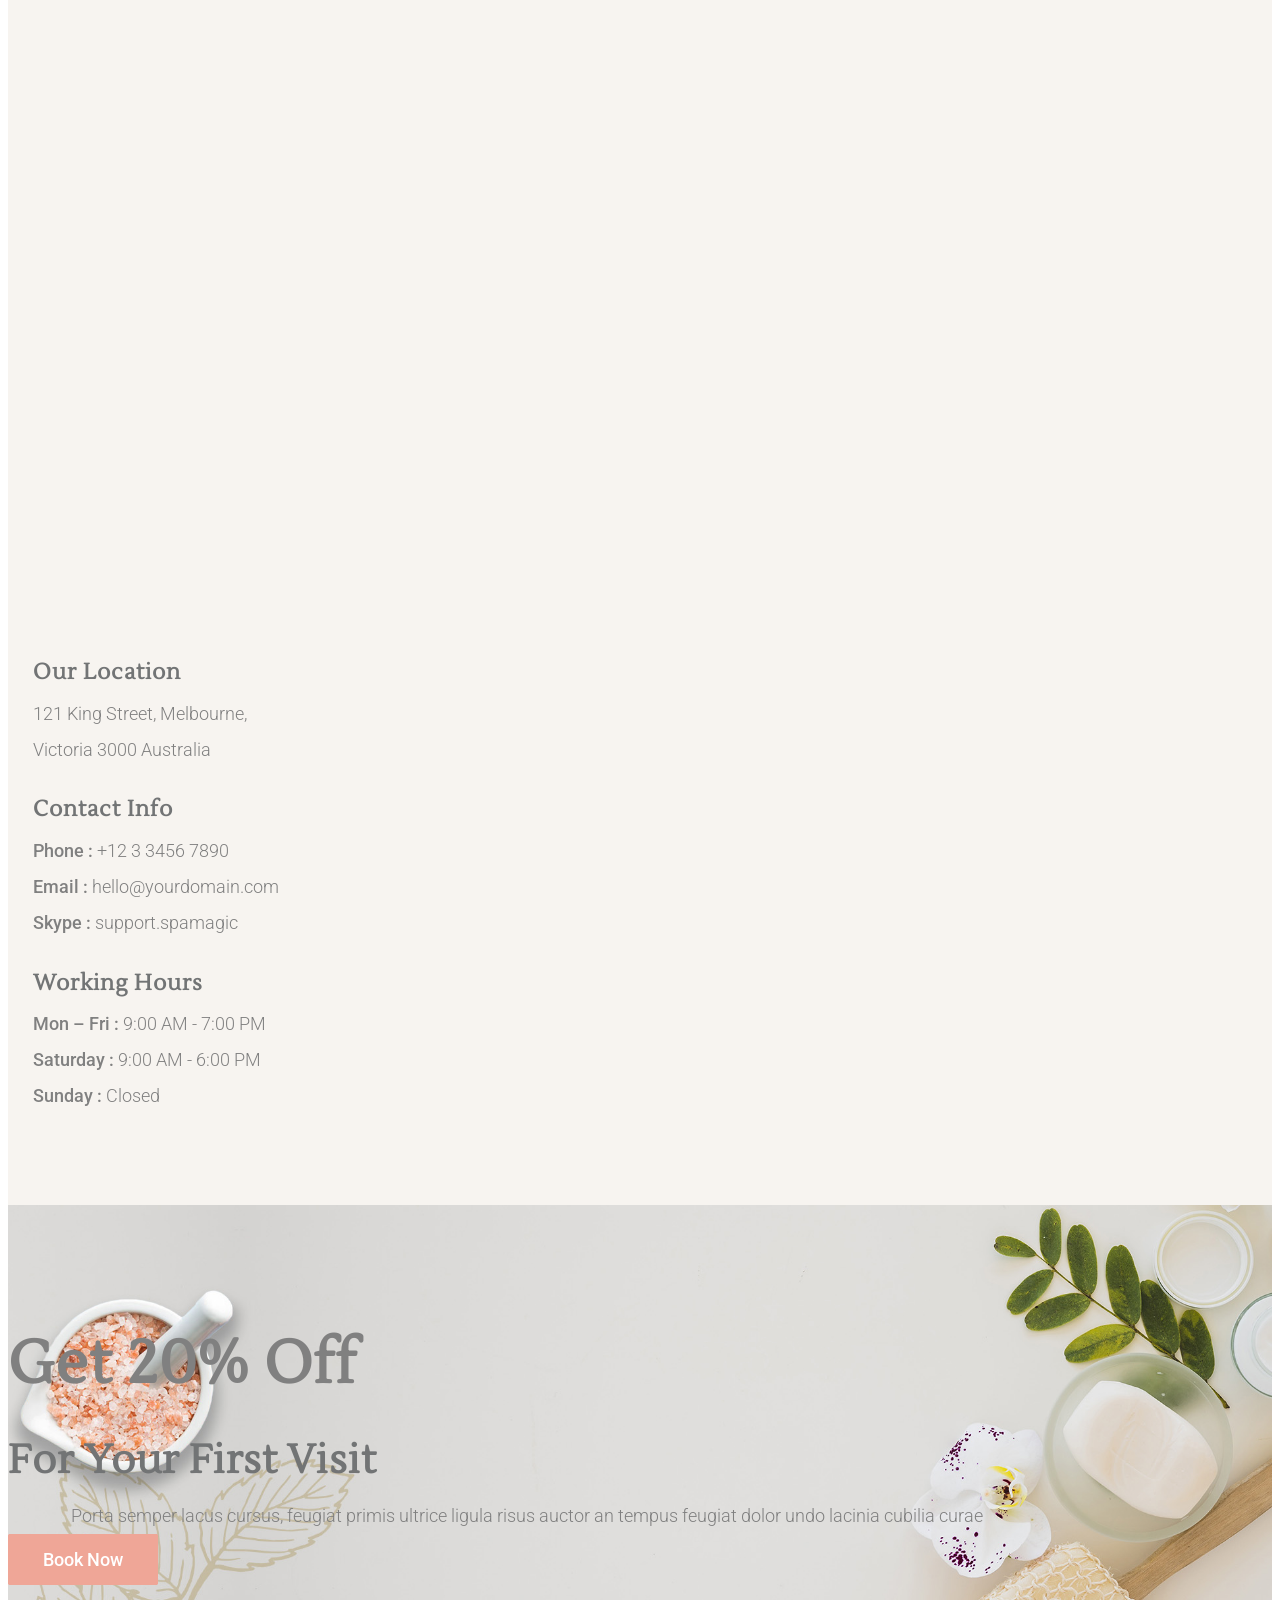
==== commit 9993aa5f: "added more menu items" ====
--- a/HTML/index.html
+++ b/HTML/index.html
@@ -157,19 +157,19 @@
 							    	
 
 								    <!-- SIMPLE NAVIGATION LINK -->
-							    	<li class="nl-simple" aria-haspopup="true"><a href="gift-cards.html">Gift Cards</a></li>
+							    	<li class="nl-simple" aria-haspopup="true"><a href="#services-13">Our Services</a></li>
 							    	
 
 							    	
 
 
 							    	<!-- SIMPLE NAVIGATION LINK -->
-							    	<li class="nl-simple" aria-haspopup="true"><a href="#contacts-2">Contacts</a></li> 
+							    	<li class="nl-simple" aria-haspopup="true"><a href="#pricing-1">Pricing</a></li> 
 
 
 							    	<!-- HEADER CALL BUTTON -->
 							    	<li class="nl-simple header-phone" aria-haspopup="true">
-							    		<a href="tel:123456789"><span class="bg-color-09 white-color"><i class="fas fa-phone"></i></span>+12 9 8765 4321</a>
+							    		<a href="tel:4109288888"><span class="bg-color-09 white-color"><i class="fas fa-phone"></i></span>(410) 928-8888</a>
 							    	</li> 
 
 
@@ -442,7 +442,7 @@
 
 										<li class="pricing-list-txt">
 											<h5 class="h5-md txt-color-01">Spa Manicure</h5>
-											<p class="txt-color-05">A Quick Shoot Manicure that include a natural-scented exfoliating scrub and VItamin E Mask.</p>
+											<p class="txt-color-05">A Quick Shoot Manicure that include a natural-scented exfoliating scrub and Vitamin E Mask.</p>
 											<h4 class="h4-xs pricing-list-amount txt-color-01">$35</h4>
 										</li>
 
@@ -593,14 +593,14 @@
 
 										<li class="pricing-list-txt">
 											<h5 class="h5-md txt-color-01">Volcano Eruption Pedicure</h5>
-											<p class="txt-color-05">Deluxe Pedicure with Hot Stone, Paraffin Wax dip, Collagen cream mask and massage lotion, Volcano cystals & activator.</p>
+											<p class="txt-color-05">Deluxe Pedicure with Hot Stone, Paraffin Wax dip, Collagen cream mask and massage lotion, and Volcano cystals & activator.</p>
 											<h4 class="h4-xs pricing-list-amount txt-color-01">$75</h4>
 										</li>
 
 										<li class="pricing-list-txt">
 											<h5 class="h5-md txt-color-01">Candle Light Volcano Eruption <br/>Pedicure</h5>
 											<p class="txt-color-05">Enjoy a luxurious Volcano Eruption Pedicure with an additon of a Candle Light Massage. </p>
-											<h4 class="h4-xs pricing-list-amount txt-color-01">$75</h4>
+											<h4 class="h4-xs pricing-list-amount txt-color-01">$85</h4>
 										</li>
 
 									</ul>
@@ -960,7 +960,7 @@
 								<div class="section-title mb-60 text-center">
 									<div class="sbox-3-img">
 										<div class="hover-overlay"> 
-											<img class="img-fluid" src="images/Tinting.jpg" alt="service-image">re	
+											<img class="img-fluid" src="images/Tinting.jpg" alt="service-image">	
 										</div>
 									</div>	
 									<!-- Title 	-->	
@@ -1044,7 +1044,7 @@
 								<div class="section-title mb-60 text-center">
 									<div class="sbox-3-img">
 										<div class="hover-overlay"> 
-											<img class="img-fluid" src="images/Add-on.jpg" alt="service-image">re	
+											<img class="img-fluid" src="images/Add-on.jpg" alt="service-image">	
 										</div>
 									</div>	
 									<!-- Title 	-->	
@@ -1054,7 +1054,7 @@
 								
 							</div>
 
-							<!--Manicure Menu 1-->
+							<!--Addon Menu 1-->
 							<div class="col-lg-6">
 								<div class="pricing-1-table">
 									
@@ -1066,21 +1066,55 @@
 									<ul class="pricing-list">
 
 										<li class="pricing-list-txt">
-											<h5 class="h5-md txt-color-01">Brows</h5>
+											<h5 class="h5-md txt-color-01">Cut Down</h5>
+											<h4 class="h4-xs pricing-list-amount txt-color-01">$5</h4>
+										</li>
+
+										<li class="pricing-list-txt">
+											<h5 class="h5-md txt-color-01">Repair</h5>
+											<h4 class="h4-xs pricing-list-amount txt-color-01">$6+</h4>
+										</li>
+
+										<li class="pricing-list-txt">
+											<h5 class="h5-md txt-color-01">Shiny Buff</h5>
+											<h4 class="h4-xs pricing-list-amount txt-color-01">$10</h4>
+										</li>
+
+										<li class="pricing-list-txt">
+											<h5 class="h5-md txt-color-01">Design / French</h5>
+											<h4 class="h4-xs pricing-list-amount txt-color-01">$8+</h4>
+										</li>
+										
+										<li class="pricing-list-txt">
+											<h5 class="h5-md txt-color-01">Cuticle</h5>
+											<h4 class="h4-xs pricing-list-amount txt-color-01">$10</h4>
+										</li>
+
+										<li class="pricing-list-txt">
+											<h5 class="h5-md txt-color-01">Gel Polish Add-on</h5>
 											<h4 class="h4-xs pricing-list-amount txt-color-01">$20</h4>
 										</li>
 
 										<li class="pricing-list-txt">
-											<h5 class="h5-md txt-color-01">Tint & Wax</h5>
-											<h4 class="h4-xs pricing-list-amount txt-color-01">$32</h4>
-										</li>
-										
+											<h5 class="h5-md txt-color-01">Round / Coffin / <br> Almond / Stiletto Shape</h5>
+											<h4 class="h4-xs pricing-list-amount txt-color-01">$5</h4>
+										</li>
+
+										<li class="pricing-list-txt">
+											<h5 class="h5-md txt-color-01">Long Nails / Extra Length</h5>
+											<h4 class="h4-xs pricing-list-amount txt-color-01">$5+</h4>
+										</li>
+
+										<li class="pricing-list-txt">
+											<h5 class="h5-md txt-color-01">Ombre</h5>
+											<h4 class="h4-xs pricing-list-amount txt-color-01">$15+</h4>
+										</li>
 									</ul>
 								</div>
 							</div>
-							<!--End Manicure Menu 1-->
-
-							<!--Manicure Menu 1-->
+							<!--End Addon Menu 1-->
+
+							<!--Addon Menu 2-->
 							<div class="col-lg-6">
 								<div class="pricing-1-table">
 
@@ -1091,19 +1125,49 @@
 									<ul class="pricing-list">
 
 										<li class="pricing-list-txt">
-											<h5 class="h5-md txt-color-01">Lash</h5>
-											<h4 class="h4-xs pricing-list-amount txt-color-01">$30</h4>
-										</li>
-
-										<li class="pricing-list-txt">
-											<h5 class="h5-md txt-color-01">Lash Lift</h5>
-											<h4 class="h4-xs pricing-list-amount txt-color-01">$45</h4>
+											<h5 class="h5-md txt-color-01">Chrome</h5>
+											<h4 class="h4-xs pricing-list-amount txt-color-01">$15</h4>
+										</li>
+
+										<li class="pricing-list-txt">
+											<h5 class="h5-md txt-color-01">Paraffin</h5>
+											<h4 class="h4-xs pricing-list-amount txt-color-01">$10</h4>
+										</li>
+
+										<li class="pricing-list-txt">
+											<h5 class="h5-md txt-color-01">Add Extension To Dip Powder</h5>
+											<h4 class="h4-xs pricing-list-amount txt-color-01">$5</h4>
+										</li>
+
+										<li class="pricing-list-txt">
+											<h5 class="h5-md txt-color-01">Acrylic Take-Off</h5>
+											<h4 class="h4-xs pricing-list-amount txt-color-01">$15</h4>
+										</li>
+
+										<li class="pricing-list-txt">
+											<h5 class="h5-md txt-color-01">Dip Soak-Off Only</h5>
+											<h4 class="h4-xs pricing-list-amount txt-color-01">$15</h4>
+										</li>
+
+										<li class="pricing-list-txt">
+											<h5 class="h5-md txt-color-01">Gel Take-Off / <br>Gel Take-Off With New Service</h5>
+											<h4 class="h4-xs pricing-list-amount txt-color-01">$10 / $5</h4>
+										</li>
+
+										<li class="pricing-list-txt">
+											<h5 class="h5-md txt-color-01">Polish Change on <br>Hands / Feet</h5>
+											<h4 class="h4-xs pricing-list-amount txt-color-01">$18 / $20</h4>
+										</li>
+
+										<li class="pricing-list-txt">
+											<h5 class="h5-md txt-color-01">Gel Polish Change on <br> Hands / Feet</h5>
+											<h4 class="h4-xs pricing-list-amount txt-color-01">$28 / $33</h4>
 										</li>
 
 									</ul>
 								</div>
 							</div>
-							<!--End Manicure Menu 1-->
+							<!--End Addon Menu 2-->
 							
 
 
@@ -1174,20 +1238,19 @@
 									
 									<!-- Testimonial Author Avatar -->
 									<div class="testimonial-avatar">
-										<img src="images/review-author-1.jpg" alt="testimonial-avatar">
+										<img src="images/Robin.png" alt="testimonial-avatar">
 									</div>
 
 									<!-- Testimonial Author -->
 									<div class="author-data txt-color-01">
-										<h6 class="h6-sm">Kelly Walke</h6>	
-										<p>Housewife</p>									
+										<h6 class="h6-sm">Robin Savoy</h6>										
 									</div>
 																									
 									<!-- Testimonial Text -->
 									<div class="review-1-txt txt-color-05">
-										<p>Sagittis congue etiam sapien sem accumsan suscipit egestas lobortis magna, porttitor
-										   sodales vitae aenean mauris tempor risus lectus 								   
-										</p>															
+										<p>Ken is amazing. Very friendly, attentive and did an amazing pedicure. Would definitely recommend. 
+										</p>
+										<p>Cleanliness: Very clean and decorated  nicely. Everyone was welcoming and friendly.								   </p>															
 									</div>	
 															
 								</div>
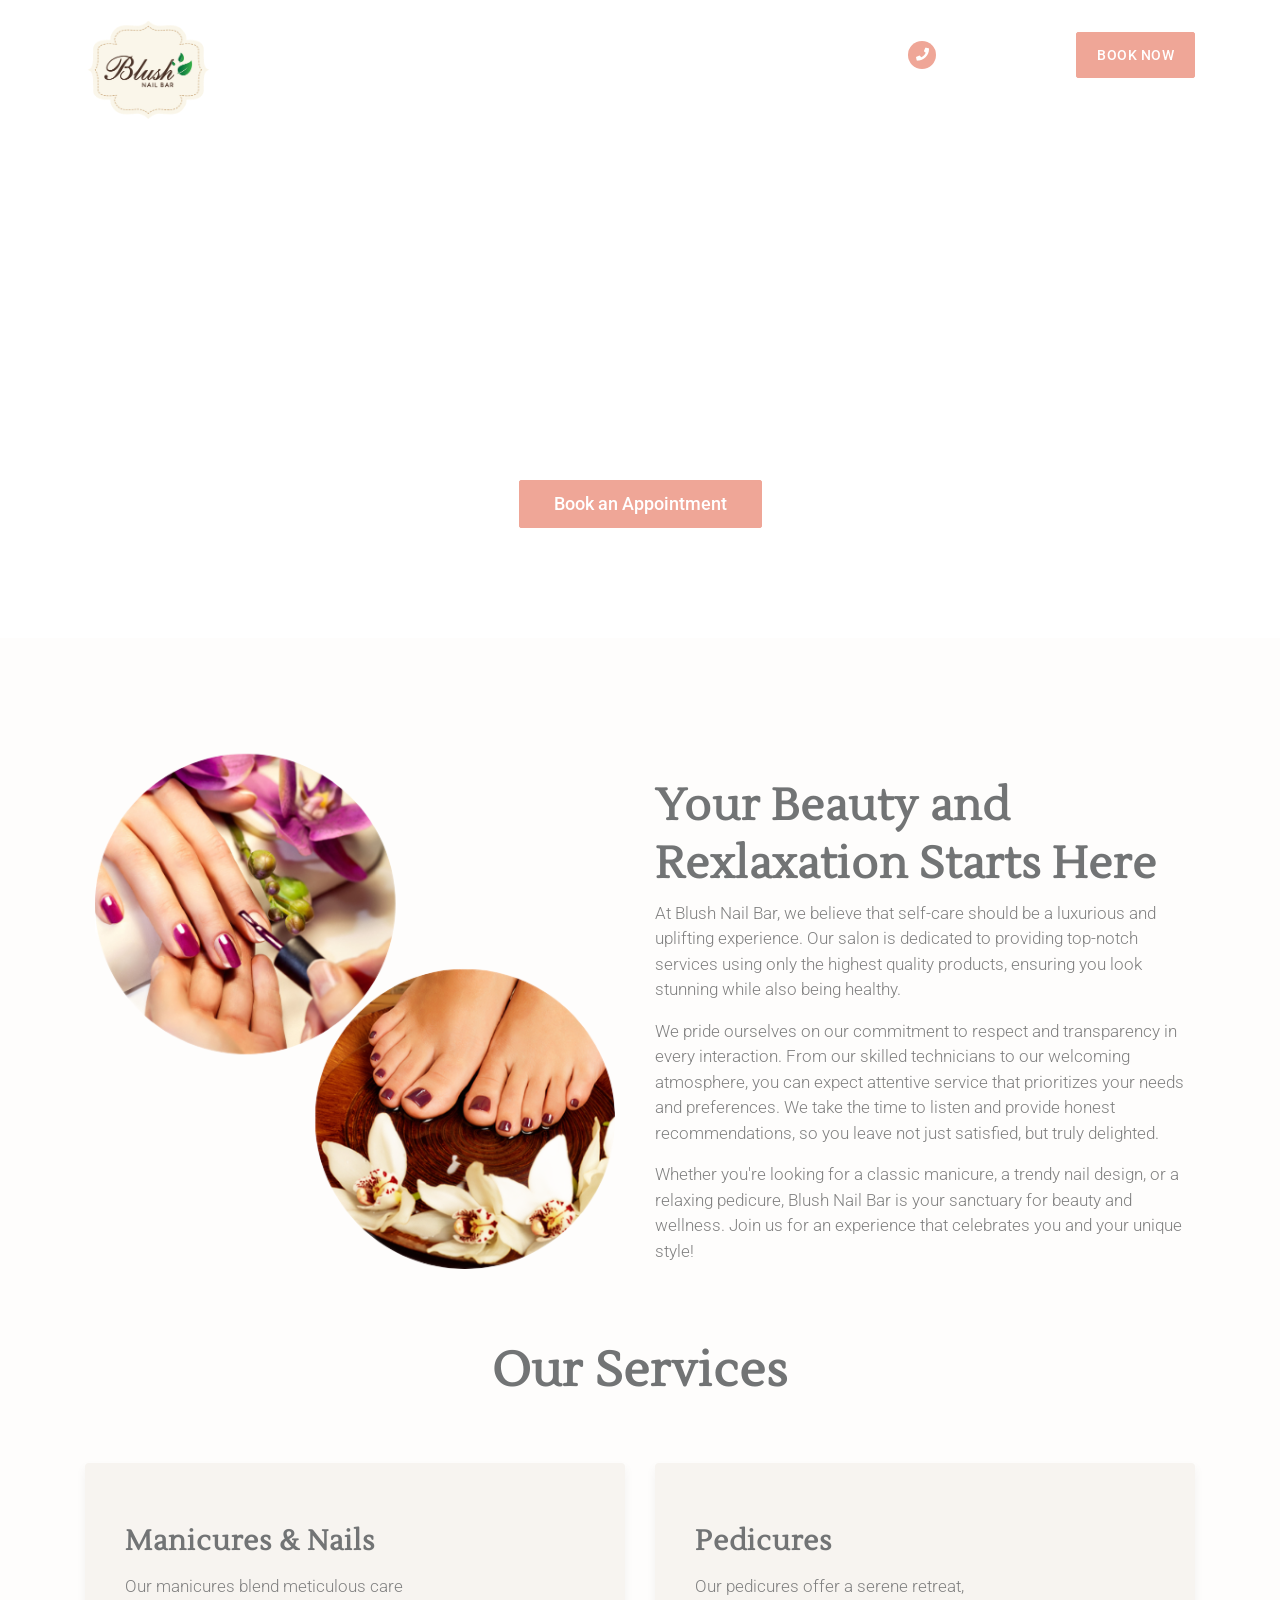
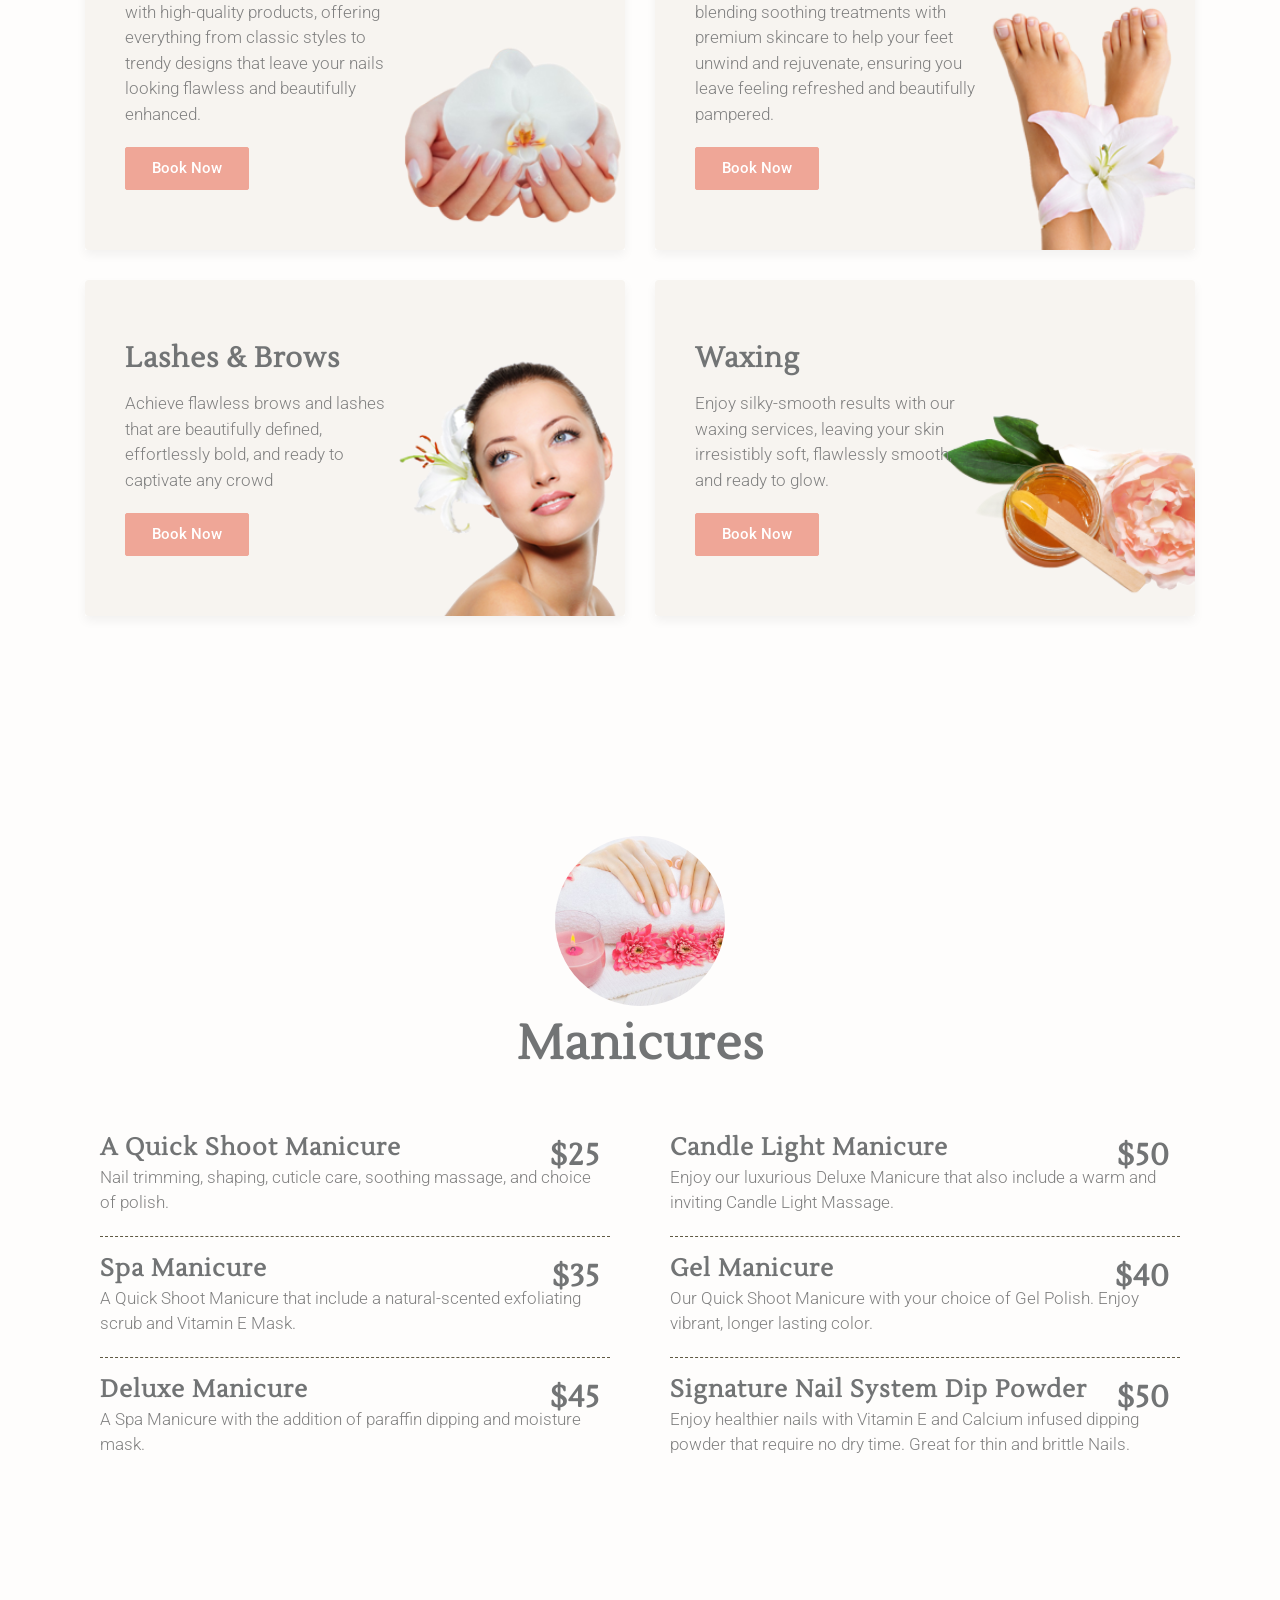
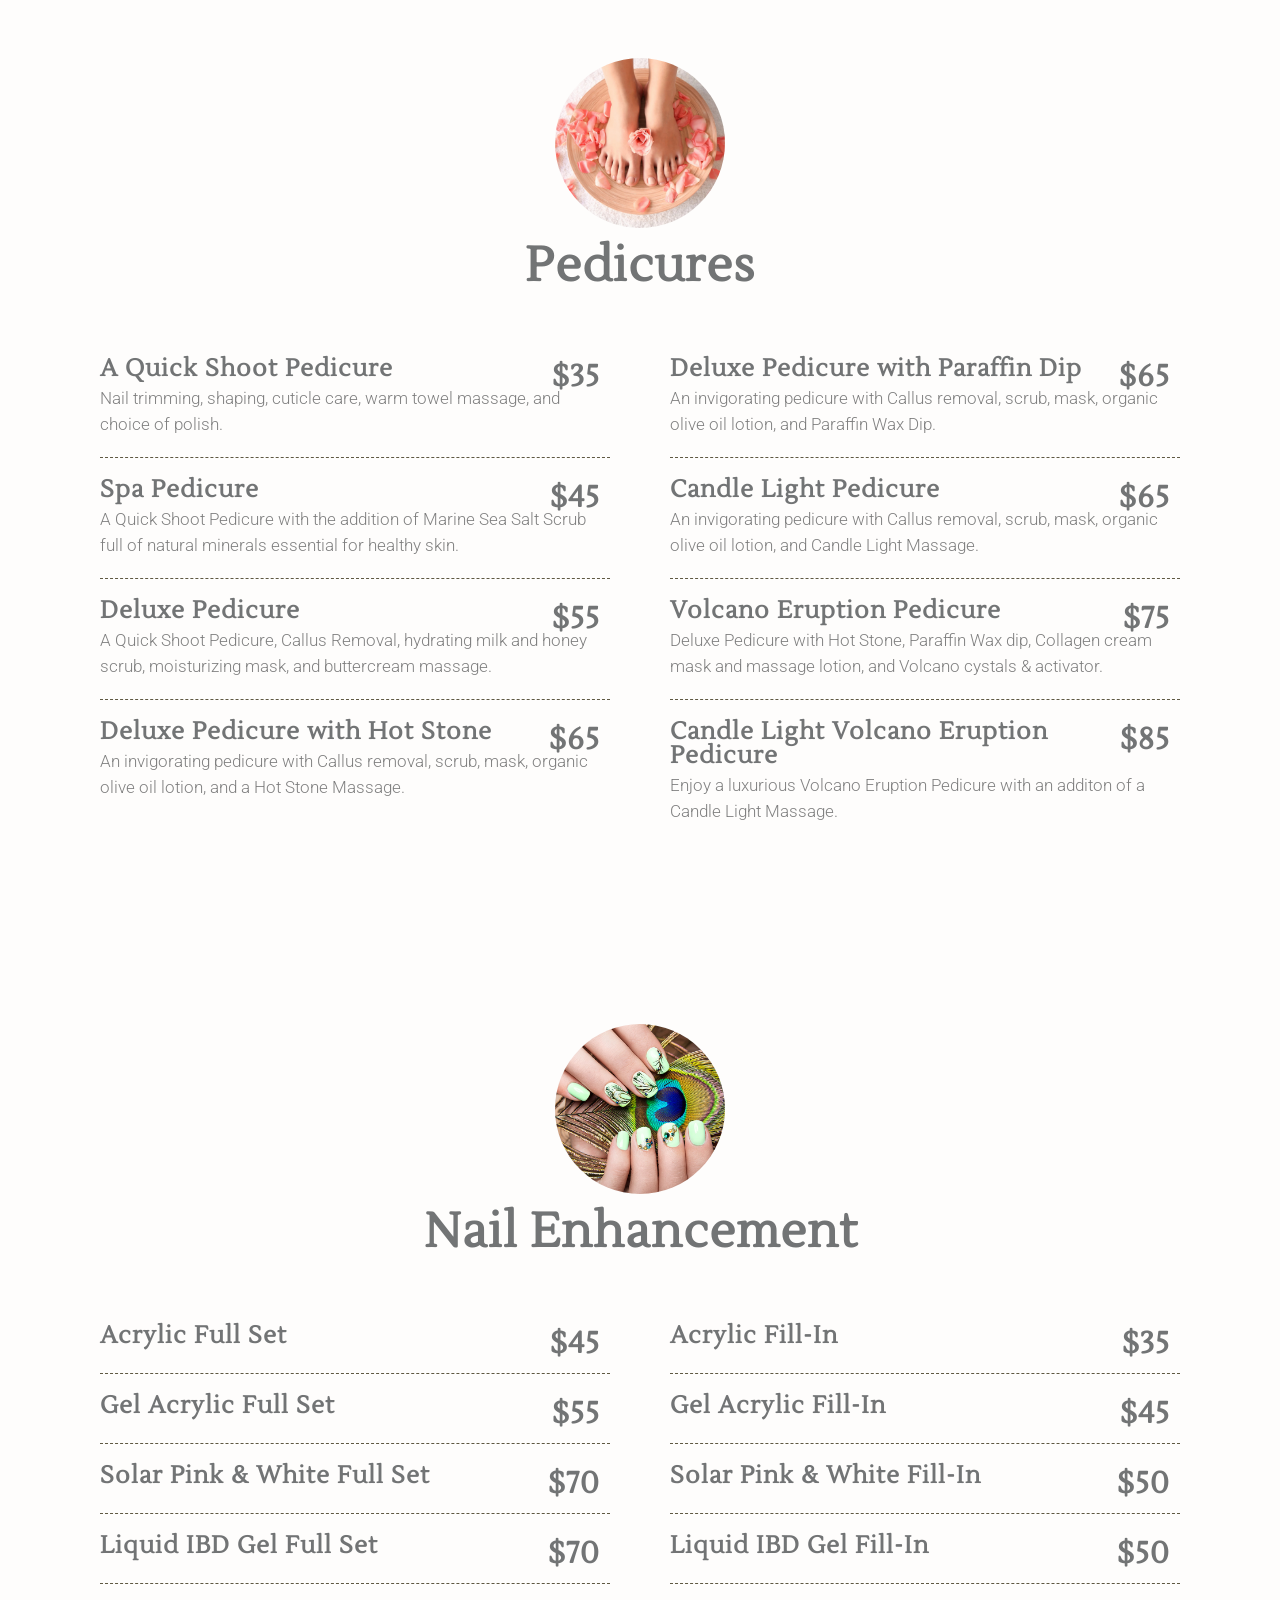
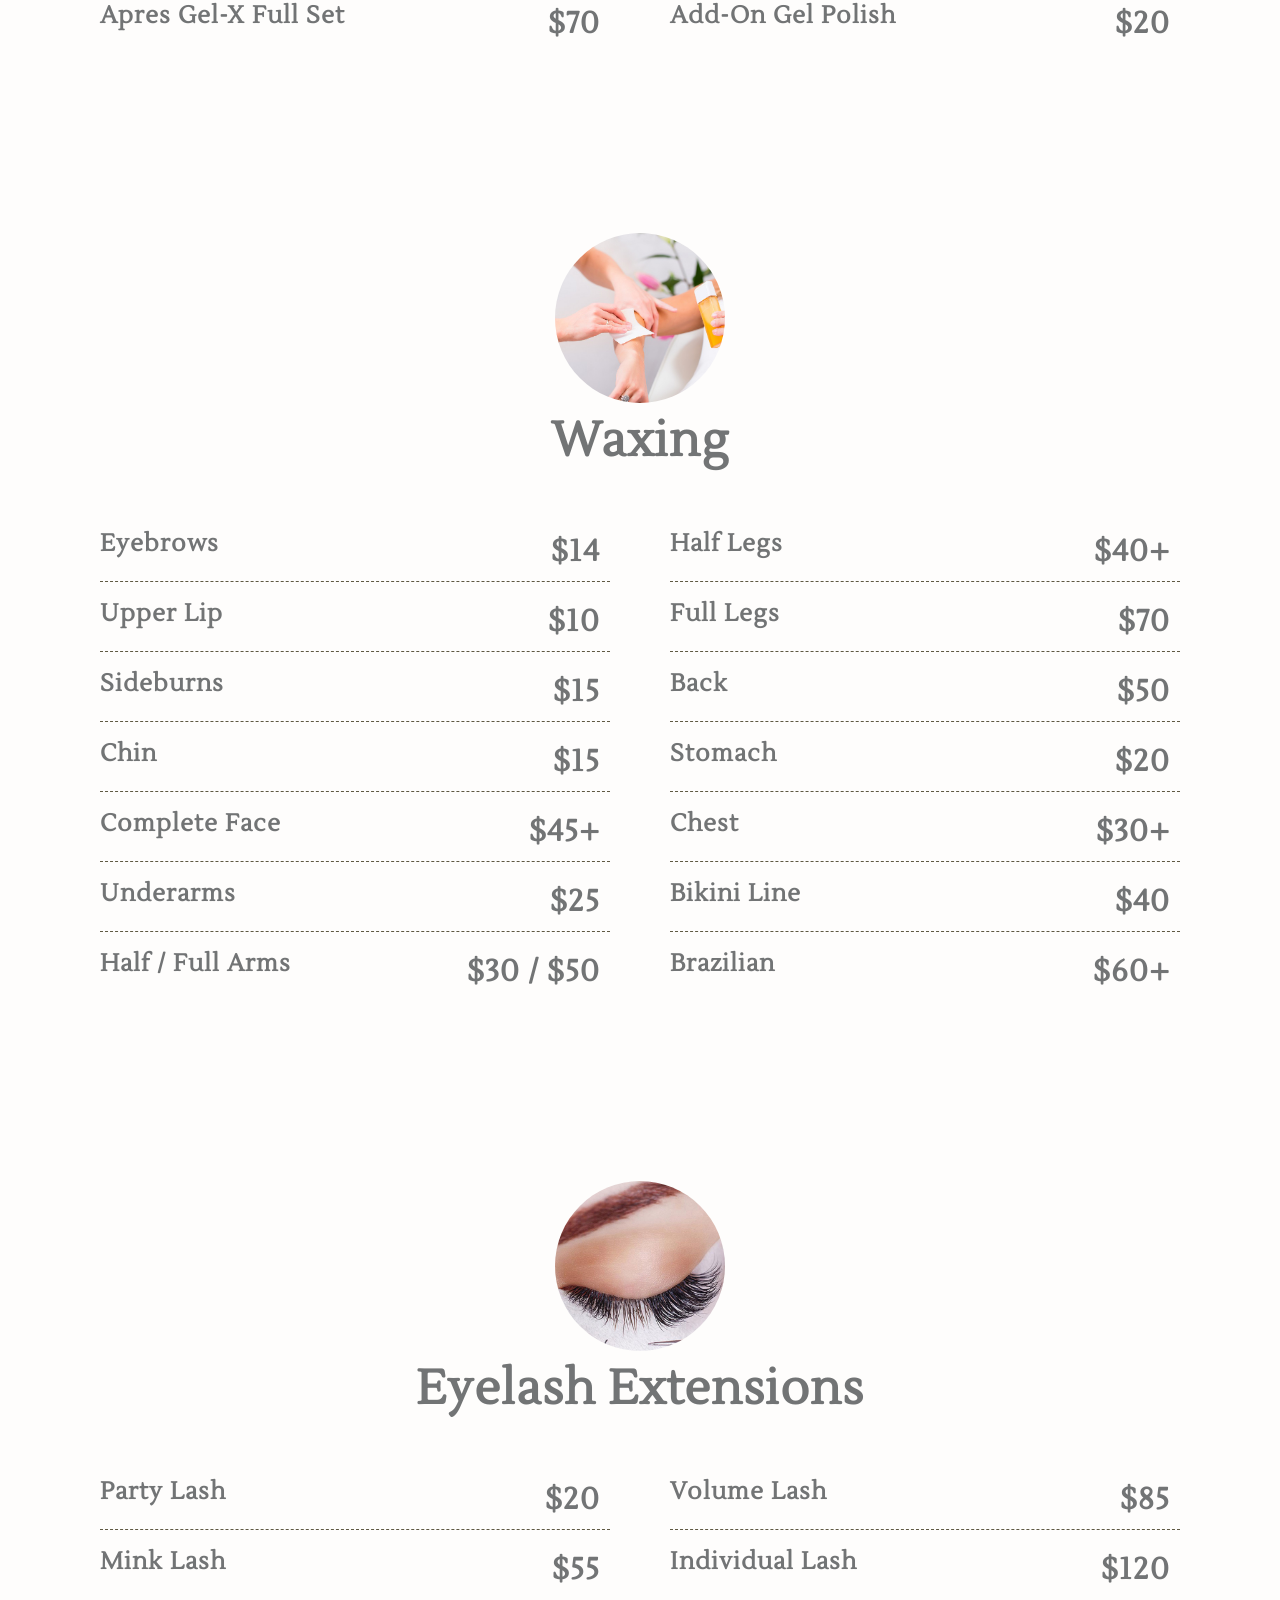
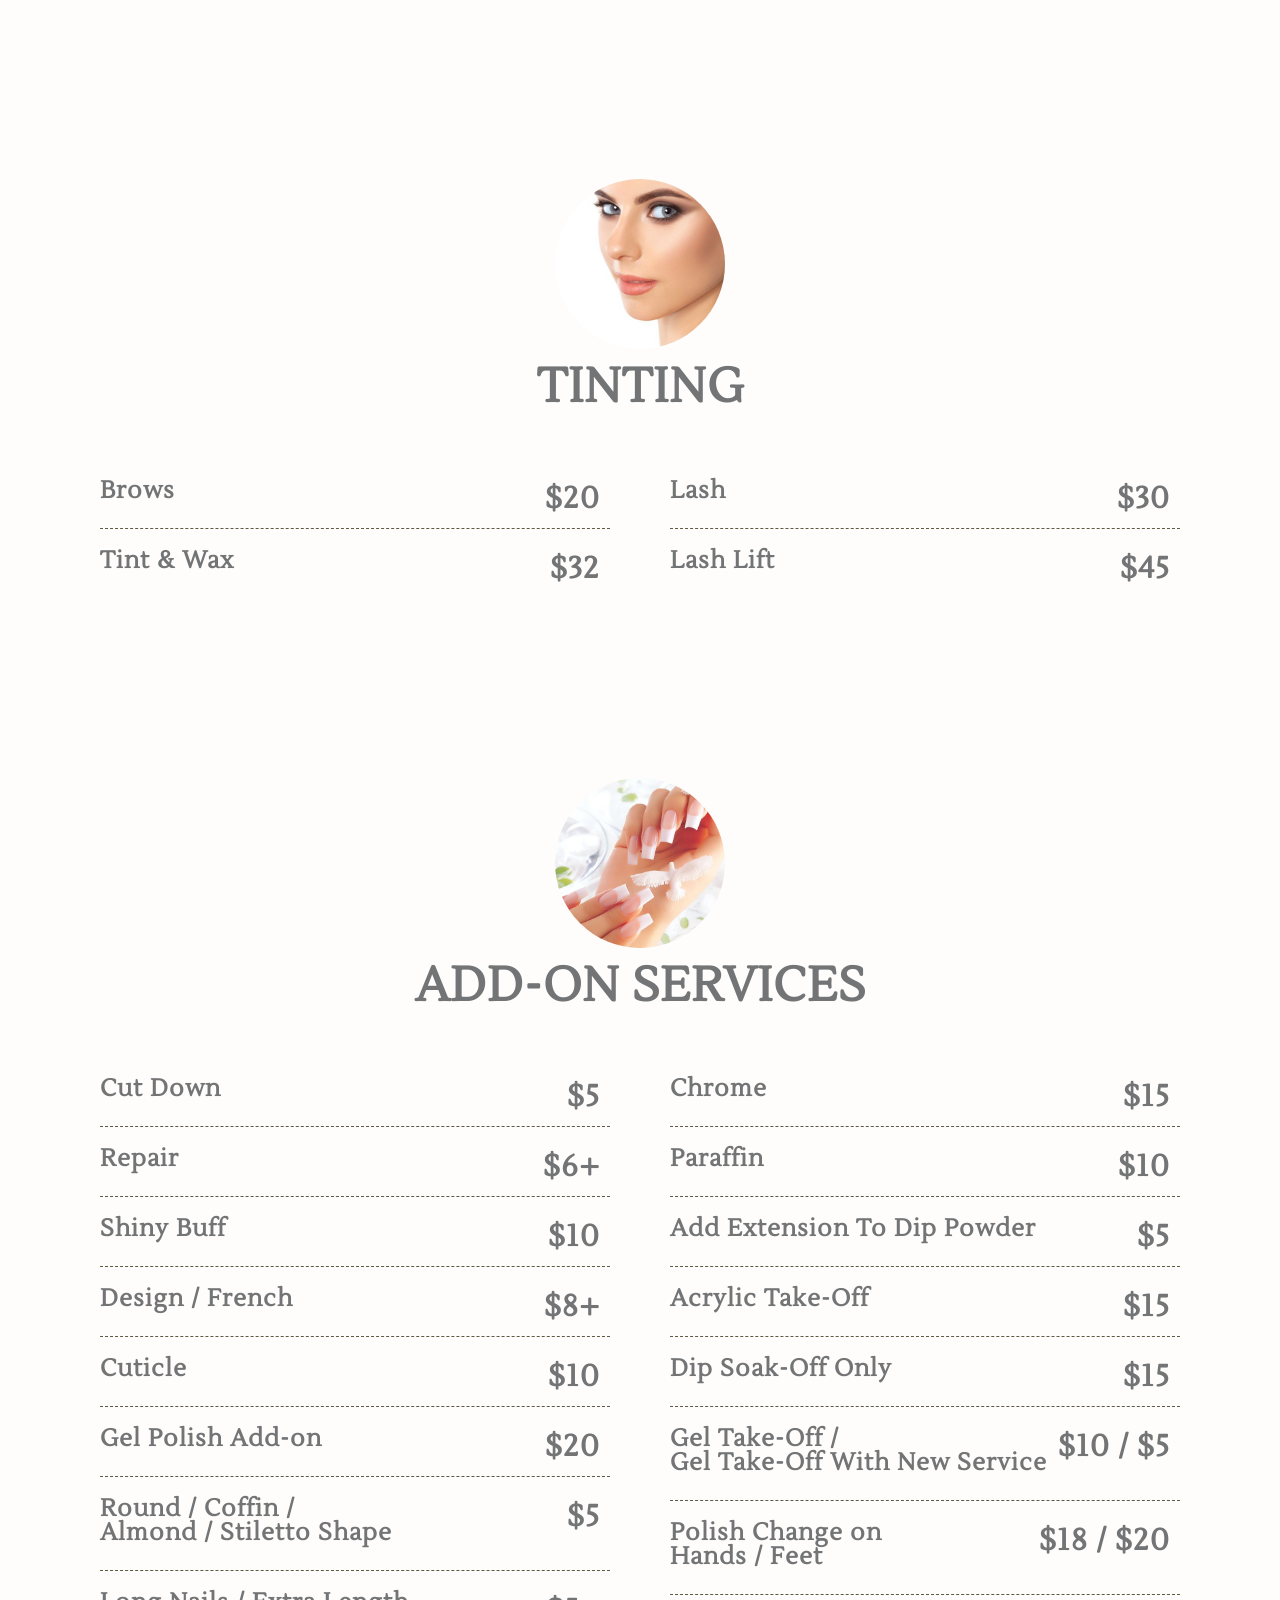
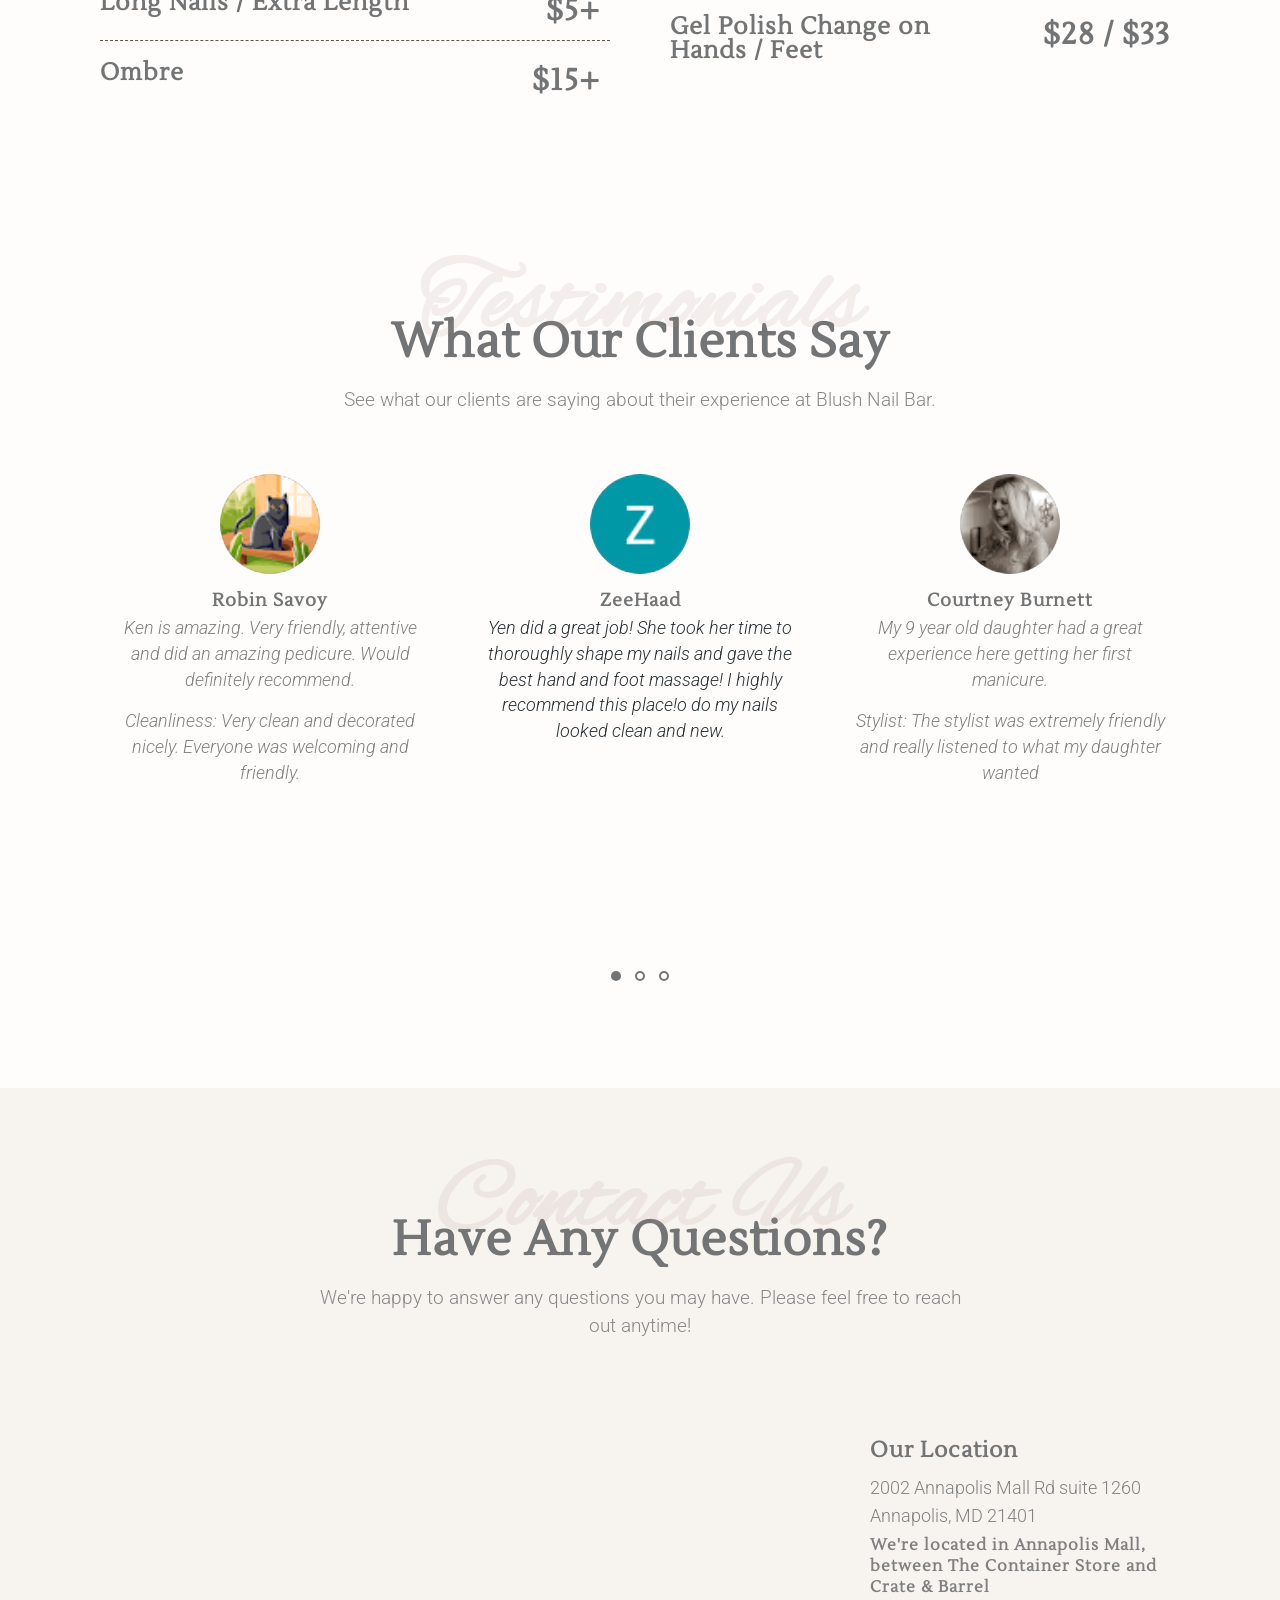
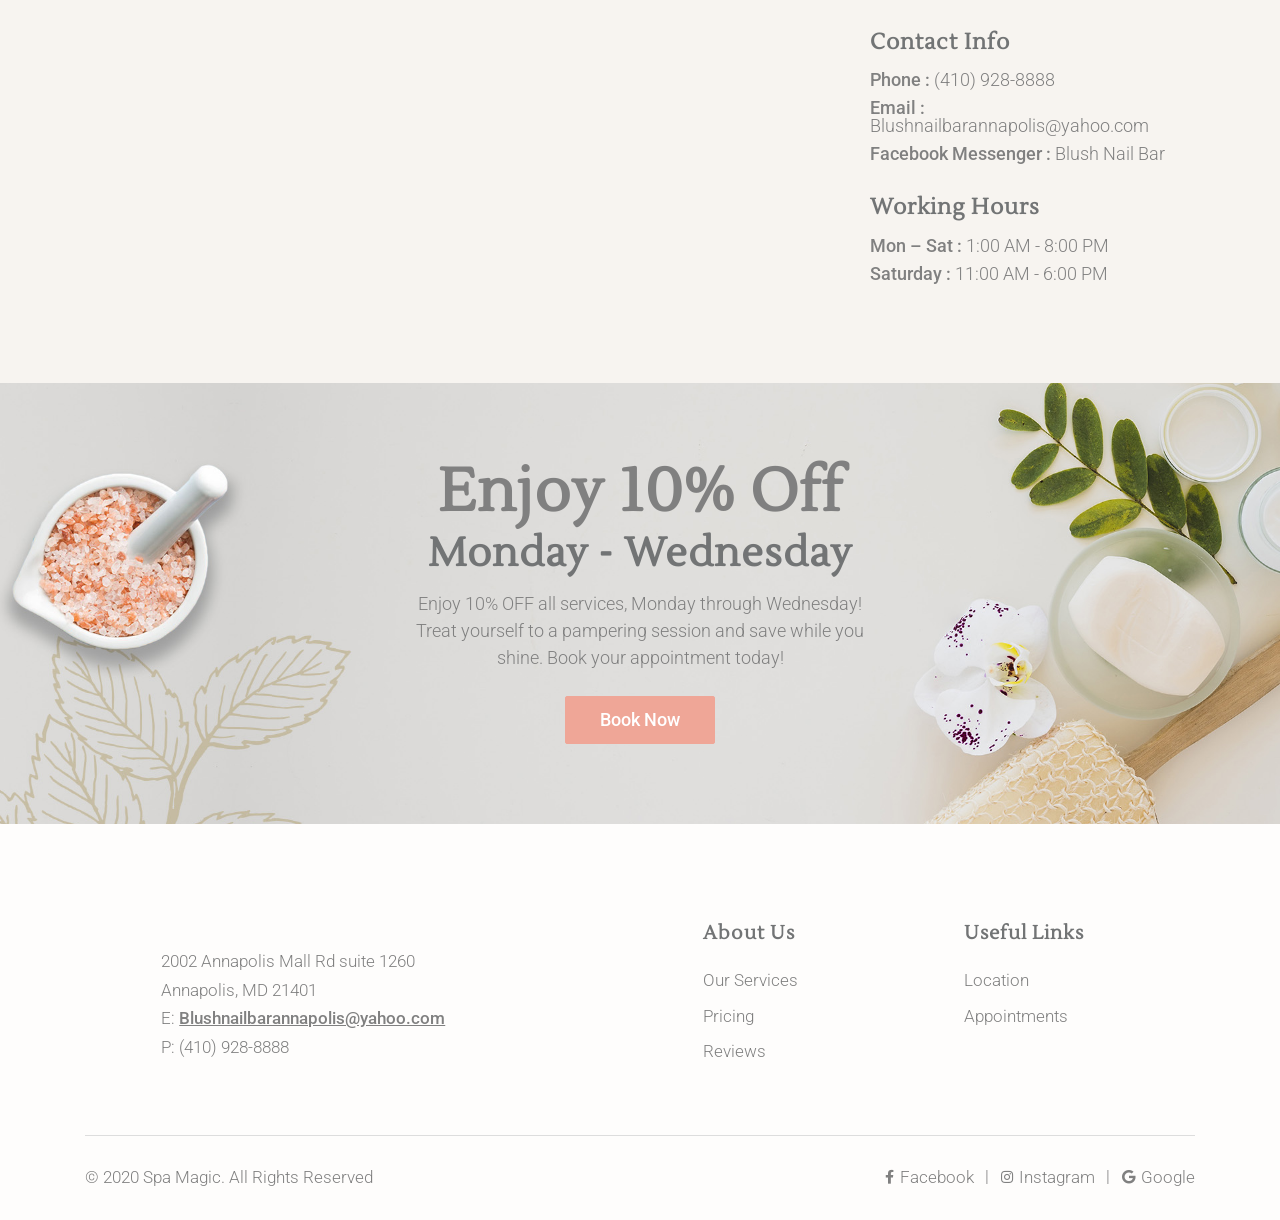
==== commit 49e5eb22: "finished up website, added more links" ====
--- a/HTML/index.html
+++ b/HTML/index.html
@@ -166,6 +166,10 @@
 							    	<!-- SIMPLE NAVIGATION LINK -->
 							    	<li class="nl-simple" aria-haspopup="true"><a href="#pricing-1">Pricing</a></li> 
 
+									<!-- SIMPLE NAVIGATION LINK -->
+							    	<li class="nl-simple" aria-haspopup="true"><a href="#contacts-1">Our Location</a></li> 
+
+									
 
 							    	<!-- HEADER CALL BUTTON -->
 							    	<li class="nl-simple header-phone" aria-haspopup="true">
@@ -173,10 +177,10 @@
 							    	</li> 
 
 
-								    <!-- HEADER BUTTON 
+								    <!--HEADER BUTTON--> 
 								    <li class="nl-simple" aria-haspopup="true">
-								    	<a href="#" class="btn btn-color-02 tra-02-hover last-link">Book Now</a>
-								    </li> -->
+								    	<a href="http://atledpos.com:2409/Bookings/Index/4728d262" target="_blank" class="btn btn-color-02 tra-02-hover last-link">Book Now</a>
+								    </li>
 
 
 								    <!-- HEADER SOCIAL LINKS 															
@@ -1183,23 +1187,6 @@
 
 
 
-
-
-
-
-			
-			
-
-
-
-
-
-
-			
-
-
-
-
 			<!-- TESTIMONIALS-1
 			============================================= -->
 			<section id="reviews-1" class="bg-color-01 wide-100 reviews-section division">
@@ -1218,8 +1205,7 @@
 								<h3 class="h3-xl txt-color-01">What Our Clients Say</h3>	
 
 								<!-- Text -->	
-								<p class="p-lg txt-color-05">Aliquam a augue suscipit, luctus neque purus ipsum neque undo dolor 
-								   primis libero tempus, blandit a cursus varius at magna tempor
+								<p class="p-lg txt-color-05">See what our clients are saying about their experience at Blush Nail Bar.
 								</p>
 									
 							</div>	
@@ -1261,20 +1247,18 @@
 									
 									<!-- Testimonial Author Avatar -->
 									<div class="testimonial-avatar">
-										<img src="images/review-author-2.jpg" alt="testimonial-avatar">
+										<img src="images/ZeeHaad.png" alt="testimonial-avatar">
 									</div>
 
 									<!-- Testimonial Author -->
 									<div class="author-data txt-color-01">
-										<h6 class="h6-sm">Linda Ferell</h6>
-										<p>Designer</p>									
+										<h6 class="h6-sm">ZeeHaad</h6>								
 									</div>
 																									
 									<!-- Testimonial Text -->
-									<div class="review-1-txt txt-color-05">
-										<p>Sapien sem accumsan  vitae purus diam integer congue magna undo. Magna, sodales vitae
-										   aenean mauris tempor risus lectus aenean magna ipsum vitae purus	vitae						   
-										</p>															
+									<div class="review-1-txt txt-colo
+									r-05">
+										<p>Yen did a great job! She took her time to thoroughly shape my nails and gave the best hand and foot massage! I highly recommend this place!o do my nails looked clean and new.</p>															
 									</div>	
 															
 								</div>
@@ -1285,19 +1269,20 @@
 
 									<!-- Testimonial Author Avatar -->
 									<div class="testimonial-avatar">
-										<img src="images/review-author-3.jpg" alt="testimonial-avatar">
+										<img src="images/CourtneyBurnett.png" alt="testimonial-avatar">
 									</div>
 
 									<!-- Testimonial Author -->
 									<div class="author-data txt-color-01">
-										<h6 class="h6-sm">Evelyn Martinez</h6>
-										<p>Journalist</p>									
+										<h6 class="h6-sm">Courtney Burnett</h6>
+																			
 									</div>
 																									
 									<!-- Testimonial Text -->
 									<div class="review-1-txt txt-color-05">
-										<p>Etiam sapien sem accumsan sagittis congue. Suscipit egestas at lobortis magna, porttitor
-										   sodales vitae aenean mauris tempor risus lectus aenean diam aenean mauris								   
+										<p>My 9 year old daughter had a great experience here getting her first manicure.
+										</p>
+										<p>Stylist: The stylist was extremely friendly and really listened to what my daughter wanted
 										</p>															
 									</div>	
 															
@@ -1309,96 +1294,112 @@
 									
 									<!-- Testimonial Author Avatar -->
 									<div class="testimonial-avatar">
-										<img src="images/review-author-4.jpg" alt="testimonial-avatar">
+										<img src="images/ArianaM_G.png" alt="testimonial-avatar">
 									</div>
 
 									<!-- Testimonial Author -->
 									<div class="author-data txt-color-01">
-										<h6 class="h6-sm">Laura Merino</h6>
-										<p>Fashion Designer</p>								
+										<h6 class="h6-sm">Ariana M_G</h6>								
+									</div>
+																									
+									<!-- Testimonial Text -->
+									<div class="review-1-txt txt-colo
+									r-05">
+										<p>She was extremely friendly and a great conversationist. She did an excellent job doing both a manicure and a pedicure in an incredible amount of time. I have come here so many times and will continue to do so. 						   
+										</p>
+										<p>Cleanliness: They were extremely clean, it was not dirty anywhere and it appeared very kept up. Everything they used to do my nails looked clean and new.</p>															
+									</div>	
+															
+								</div>
+								
+								
+								<!-- TESTIMONIAL #5 -->
+								<div class="review-1">
+									
+									<!-- Testimonial Author Avatar -->
+									<div class="testimonial-avatar">
+										<img src="images/Karenknight.png" alt="testimonial-avatar">
+									</div>
+
+									<!-- Testimonial Author -->
+									<div class="author-data txt-color-01">
+										<h6 class="h6-sm">Karen knight</h6>								
 									</div>
 																									
 									<!-- Testimonial Text -->
 									<div class="review-1-txt txt-color-05">
-										<p>Egestas egestas magna ipsum vitae purus efficitur ipsum primis in cubilia laoreet augue
-										   congue. An egestas lobortis magna, sodales vitae 								   
+										<p>I never have to wait or make an appointment. They do a good job. Only 1 time I needed a correction after my nails were done but it was an easy fix and they were happy to do it. The pedicure room is so relaxing with dimmed lighting and comfortable chairs. Highly recommended this place.						   
+										</p>															
+									</div>
+															
+								</div>
+								
+								
+								<!-- TESTIMONIAL #6 -->
+								<div class="review-1">
+
+									<!-- Testimonial Author Avatar -->
+									<div class="testimonial-avatar">
+										<img src="images/Boujeebilly.png" alt="testimonial-avatar">
+									</div>
+
+									<!-- Testimonial Author -->
+									<div class="author-data txt-color-01">
+										<h6 class="h6-sm">Boujeebilly Boutique</h6>									
+									</div>
+																									
+									<!-- Testimonial Text -->
+									<div class="review-1-txt txt-color-05">
+										<p>My boyfriend and I were shopping in the mall and decided to have a mani pedi together. BEST DECISION EVA! <br />
+											We live an hour from this salon but now have decided we will make a standing appointment every month. Thank you Ann and Ken for making our visit with you relaxing and fun! Highly recommend this salon!
+											Barbie and Joe						   
 										</p>															
 									</div>	
 															
 								</div>
 								
 								
-								<!-- TESTIMONIAL #5 -->
+								<!-- TESTIMONIAL #7 -->
 								<div class="review-1">
-									
+
 									<!-- Testimonial Author Avatar -->
 									<div class="testimonial-avatar">
-										<img src="images/review-author-5.jpg" alt="testimonial-avatar">
+										<img src="images/Noelle.png" alt="testimonial-avatar">
 									</div>
 
 									<!-- Testimonial Author -->
 									<div class="author-data txt-color-01">
-										<h6 class="h6-sm">Elizabeth Ross</h6>
-										<p >Biologist</p>									
+										<h6 class="h6-sm">Noelle Royal</h6>								
 									</div>
 																									
 									<!-- Testimonial Text -->
 									<div class="review-1-txt txt-color-05">
-										<p>An orci nullam tempor sapien, eget orci gravida donec enim ipsum porta justo integer and
-										   odio velna auctor. Egestas magna ipsum vitae purus ipsum primis in laoreet augue								   
+										<p>First let me say depending on where you sit and when you get here it’s so stroller friendly for a toddler mom like me. I had a pedicure done with Meghan/Megan she was sooooo great! The sweetest tech!. She took her time and cared my nails. She due the most amazing nail repair for my broken big toe. Cute color selection too		   
 										</p>															
-									</div>
+									</div>	
 															
 								</div>
-								
-								
-								<!-- TESTIMONIAL #6 -->
+
+								<!-- TESTIMONIAL #8-->
 								<div class="review-1">
 
 									<!-- Testimonial Author Avatar -->
 									<div class="testimonial-avatar">
-										<img src="images/review-author-6.jpg" alt="testimonial-avatar">
+										<img src="images/Jacqueline.png" alt="testimonial-avatar">
 									</div>
 
 									<!-- Testimonial Author -->
 									<div class="author-data txt-color-01">
-										<h6 class="h6-sm">Carmen M. Garcia</h6>	
-										<p>Graphic Designer</p>									
+										<h6 class="h6-sm">Jacqueline Nickerson</h6>								
 									</div>
 																									
 									<!-- Testimonial Text -->
 									<div class="review-1-txt txt-color-05">
-										<p>Mauris donec ociis et magnis sapien an etiam sapien sem sagittis congue augue. An orci nullam
-										   tempor sapien, eget orci gravida donec porta							   
+										<p>Ken is awesome! I live in Bowie and made this my new nail spot.		   
 										</p>															
 									</div>	
 															
 								</div>
-								
-								
-								<!-- TESTIMONIAL #7 -->
-								<div class="review-1">
-
-									<!-- Testimonial Author Avatar -->
-									<div class="testimonial-avatar">
-										<img src="images/review-author-7.jpg" alt="testimonial-avatar">
-									</div>
-
-									<!-- Testimonial Author -->
-									<div class="author-data txt-color-01">
-										<h6 class="h6-sm">Penelopa M.</h6>	
-										<p>Manager</p>								
-									</div>
-																									
-									<!-- Testimonial Text -->
-									<div class="review-1-txt txt-color-05">
-										<p>At sagittis congue augue egestas egestas magna ipsum vitae purus ipsum primis in cubilia
-										   laoreet augue diam ociis nullam tempor 		   
-										</p>															
-									</div>	
-															
-								</div>
-
 							
 							</div>
 						</div>									
@@ -1426,9 +1427,7 @@
 								<h3 class="h3-xl txt-color-01">Have Any Questions?</h3>	
 
 								<!-- Text -->	
-								<p class="p-lg txt-color-05">Aliquam a augue suscipit, luctus neque purus ipsum neque undo dolor 
-								   primis libero tempus, blandit a cursus varius at magna tempor
-								</p>
+								<p class="p-lg txt-color-05">We're happy to answer any questions you may have. Please feel free to reach out anytime!</p>
 									
 							</div>	
 						</div>
@@ -1456,24 +1455,24 @@
 								 <!-- LOCATION -->
 								<div class="cbox-1 mb-30">
 									<h5 class="h5-sm txt-color-01">Our Location</h5>													
-									<p class="p-md txt-color-05">121 King Street, Melbourne,</p>
-									<p class="p-md txt-color-05">Victoria 3000 Australia</p>
+									<p class="p-md txt-color-05">2002 Annapolis Mall Rd suite 1260</p>
+									<p class="p-md txt-color-05">Annapolis, MD 21401</p>
+									<h6 class="p-md txt-color-05">We're located in Annapolis Mall, between The Container Store and Crate & Barrel</h6>
 								</div>
 
 								<!-- PHONES -->
 								<div class="cbox-1 mb-30">
 									<h5 class="h5-sm txt-color-01">Contact Info</h5>	
-									<p class="p-md txt-color-05"><span>Phone :</span> +12 3 3456 7890</p>
-									<p class="p-md txt-color-05"><span>Email :</span> <a href="mailto:yourdomain@mail.com">hello@yourdomain.com</a></p>
-									<p class="p-md txt-color-05"><span>Skype :</span> <a href="tel:123456789">support.spamagic</a></p>
+									<p class="p-md txt-color-05"><span>Phone :</span> <a href="tel:4109288888">(410) 928-8888</a></p>
+									<p class="p-md txt-color-05"><span>Email :</span> <a href="mailto:Blushnailbarannapolis@yahoo.com">Blushnailbarannapolis@yahoo.com</a></p>
+									<p class="p-md txt-color-05"><span>Facebook Messenger :</span> <a href="https://l.facebook.com/l.php?u=http%3A%2F%2Fmessenger.com%2Ft%2F102376902898638&h=AT2JpW8nDT_yDlo6ZgsPztIF4iWEB5PZpRCT3R_RL-DL7ezSmfZpWRc-PC-eW77RtR78S2cO-B4geB-SNcDC9uLYDGRZoMFbAE5dWXYcvWynKrqV7hCp4N4SlaFqmPsEHXU">Blush Nail Bar</a></p>
 								</div>
 
 								<!-- EMAILS -->
 								<div class="cbox-1">
 									<h5 class="h5-sm txt-color-01">Working Hours</h5>	
-									<p class="p-md txt-color-05"><span>Mon – Fri :</span> 9:00 AM - 7:00 PM</p>
-									<p class="p-md txt-color-05"><span>Saturday :</span> 9:00 AM - 6:00 PM</p>
-									<p class="p-md txt-color-05"><span>Sunday :</span> Closed</p>
+									<p class="p-md txt-color-05"><span>Mon – Sat :</span> 1:00 AM - 8:00 PM</p>
+									<p class="p-md txt-color-05"><span>Saturday :</span> 11:00 AM - 6:00 PM</p>
 								</div>
 
 							</div>	
@@ -1500,12 +1499,11 @@
 							<div class="banner-5-txt text-center">
 
 								<!-- Title -->	
-								<h2 class="h2-xl txt-color-05">Get 20% Off</h2>
-								<h3 class="h3-xs txt-color-01">For Your First Visit</h3>
+								<h2 class="h2-xl txt-color-05">Enjoy 10% Off</h2>
+								<h3 class="h3-xs txt-color-01">Monday - Wednesday</h3>
 
 								<!-- Text -->
-								<p class="p-md txt-color-05">Porta semper lacus cursus, feugiat primis ultrice ligula risus auctor an tempus 
-								   feugiat dolor undo lacinia cubilia curae
+								<p class="p-md txt-color-05">Enjoy 10% OFF all services, Monday through Wednesday! Treat yourself to a pampering session and save while you shine. Book your appointment today!
 								</p>
 
 								<!-- Button -->	
@@ -1528,7 +1526,7 @@
 
 
 					<!-- FOOTER CONTENT -->
-					<div class="row">
+					<div class="row footerRow">
 
 
 						<!-- FOOTER INFO -->
@@ -1537,25 +1535,43 @@
 
 								<!-- For Retina Ready displays take a image with double the amount of pixels that your image will be 
 								displayed (e.g 408 x 120  pixels) -->
-								<img src="images/BlushLogo.png" width="auto" height="100" alt="footer-logo">
+								<!-- <img src="images/BlushLogo.png" width="auto" height="100" alt="footer-logo"> -->
 
 								<!-- Footer Contacts -->
 								<div class="footer-contacts txt-color-05 mt-25">
 
 									<!-- Address -->
-									<p>121 King Street, Melbourne,</p> 
-									<p>Victoria 3000 Australia</p>
+									<p>2002 Annapolis Mall Rd suite 1260</p> 
+									<p>Annapolis, MD 21401</p>
 
 									<!-- Email -->
-									<p class="foo-email">E: <a href="mailto:yourdomain@mail.com">hello@yourdomain.com</a></p>
+									<p class="foo-email">E: <a href="mailto:Blushnailbarannapolis@yahoo.com">Blushnailbarannapolis@yahoo.com</a></p>
 
 									<!-- Phone -->
-									<p>P: +12 9 8765 4321</p>
+									<p>P: (410) 928-8888</p>
 
 								</div>
 
 							</div>	
 						</div>	
+
+
+						<!--FOOTER LINKS -->
+						 <div class="col-md-3 col-lg-2">
+							<div class="footer-links mb-40"> 
+							
+								<!-- Title -->
+								<h6 class="h6-lg txt-color-01">About Us</h6>
+
+								<!-- Footer Links -->
+								<ul class="clearfix txt-color-05">
+									<li><p><a href="#services-13">Our Services</a></p></li>		
+									<li><p><a href="#pricing-1">Pricing</a></p></li>	
+									<li><p><a href="#reviews-1">Reviews</a></p></li>	
+								</ul> 
+
+							</div>
+						</div>
 
 
 						<!-- FOOTER LINKS -->
@@ -1563,70 +1579,20 @@
 							<div class="footer-links mb-40">
 							
 								<!-- Title -->
-								<h6 class="h6-lg txt-color-01">About Us</h6>
-
-								<!-- Footer Links -->
-								<ul class="clearfix txt-color-05">
-									<li><p><a href="#">About Us</a></p></li>		
-									<li><p><a href="#">Contact Us</a></p></li>	
-									<li><p><a href="#">Career</a></p></li>	
-									<li><p><a href="#">Advertising</a></p></li>
-									<li><p><a href="#">Reviews</a></p></li>	
-								</ul>
-
-							</div>
-						</div>
-
-
-						<!-- FOOTER LINKS -->
-						<div class="col-md-3 col-lg-2">
-							<div class="footer-links mb-40">
-							
-								<!-- Title -->
-								<h6 class="h6-lg txt-color-01">Userful Links</h6>
+								<h6 class="h6-lg txt-color-01">Useful Links</h6>
 
 								<!-- Footer List -->
 								<ul class="clearfix txt-color-05">									
-									<li><p><a href="#">Location</a></p></li>																	
-									<li><p><a href="#">Help & FAQs</a></p></li>
-									<li><p><a href="#">Appointments</a></p></li>
-									<li><p><a href="#">Membership</a></p></li>	
-									<li><p><a href="#">Gift Cards</a></p></li>						
+									<li><p><a href="https://maps.app.goo.gl/q4qyD5jHHP8ZF79NA" target="_blank"> Location</a></p></li>					
+									<li><p><a href="http://atledpos.com:2409/Bookings/Index/4728d262" target="_blank">Appointments</a></p></li>
+															
 								</ul>
 
 							</div>
 						</div>
 
 
-						<!-- FOOTER NEWSLETTER FORM -->
-						<div class="col-md-8 col-lg-4 col-xl-3">
-							<div class="footer-form mb-20">
-
-								<!-- Title -->
-								<h6 class="h6-lg txt-color-01">Subscribe Us:</h6>
-
-								<!-- Text -->	
-								<p class="txt-color-05 mb-20">Stay up to date with our latest news and our new products</p>
-
-								<!-- Newsletter Form Input -->
-								<form class="newsletter-form">
-											
-									<div class="input-group">
-										<input type="email" class="form-control" placeholder="Email Address" required id="s-email">								
-										<span class="input-group-btn">
-											<button type="submit" class="btn txt-color-06">
-												<i class="far fa-arrow-alt-circle-right"></i>
-											</button>
-										</span>
-									</div>
-
-									<!-- Newsletter Form Notification -->		
-									<label for="s-email" class="form-notification"></label>
-												
-								</form>
-														
-							</div>
-						</div>	<!-- END FOOTER NEWSLETTER FORM -->
+					
 
 
 					</div>	  <!-- END FOOTER CONTENT -->
@@ -1648,10 +1614,10 @@
 							<!-- BOTTOM FOOTER LINKS -->
 							<div class="col-lg-6">
 								<ul class="bottom-footer-list text-right clearfix">
-									<li><p class="first-list-link"><a href="#"><i class="fab fa-facebook-f"></i> Facebook</a></p></li>	
-									<li><p><a href="#"><i class="fab fa-twitter"></i> Twitter</a></p></li>
-									<li><p><a href="#"><i class="fab fa-instagram"></i> Instagram</a></p></li>
-									<li><p class="last-li"><a href="#"><i class="fab fa-yelp"></i> Yelp</a></p></li>
+									<li><p class="first-list-link"><a href="https://www.facebook.com/profile.php?id=100093625119784" target="_blank"><i class="fab fa-facebook-f"></i> Facebook</a></p></li>	
+									<!-- <li><p><a href="#"><i class="fab fa-twitter"></i> Twitter</a></p></li> -->
+									<li><p><a href="https://www.instagram.com/blushnailbarannapolis/?utm_source=ig_web_button_share_sheet" target="_blank"><i class="fab fa-instagram"></i> Instagram</a></p></li>
+									<li><p class="last-li"><a href="https://maps.app.goo.gl/q4qyD5jHHP8ZF79NA" target="_blank"><i class="fab fa-google"></i> Google</a></p></li>
 								</ul>
 							</div>
 
